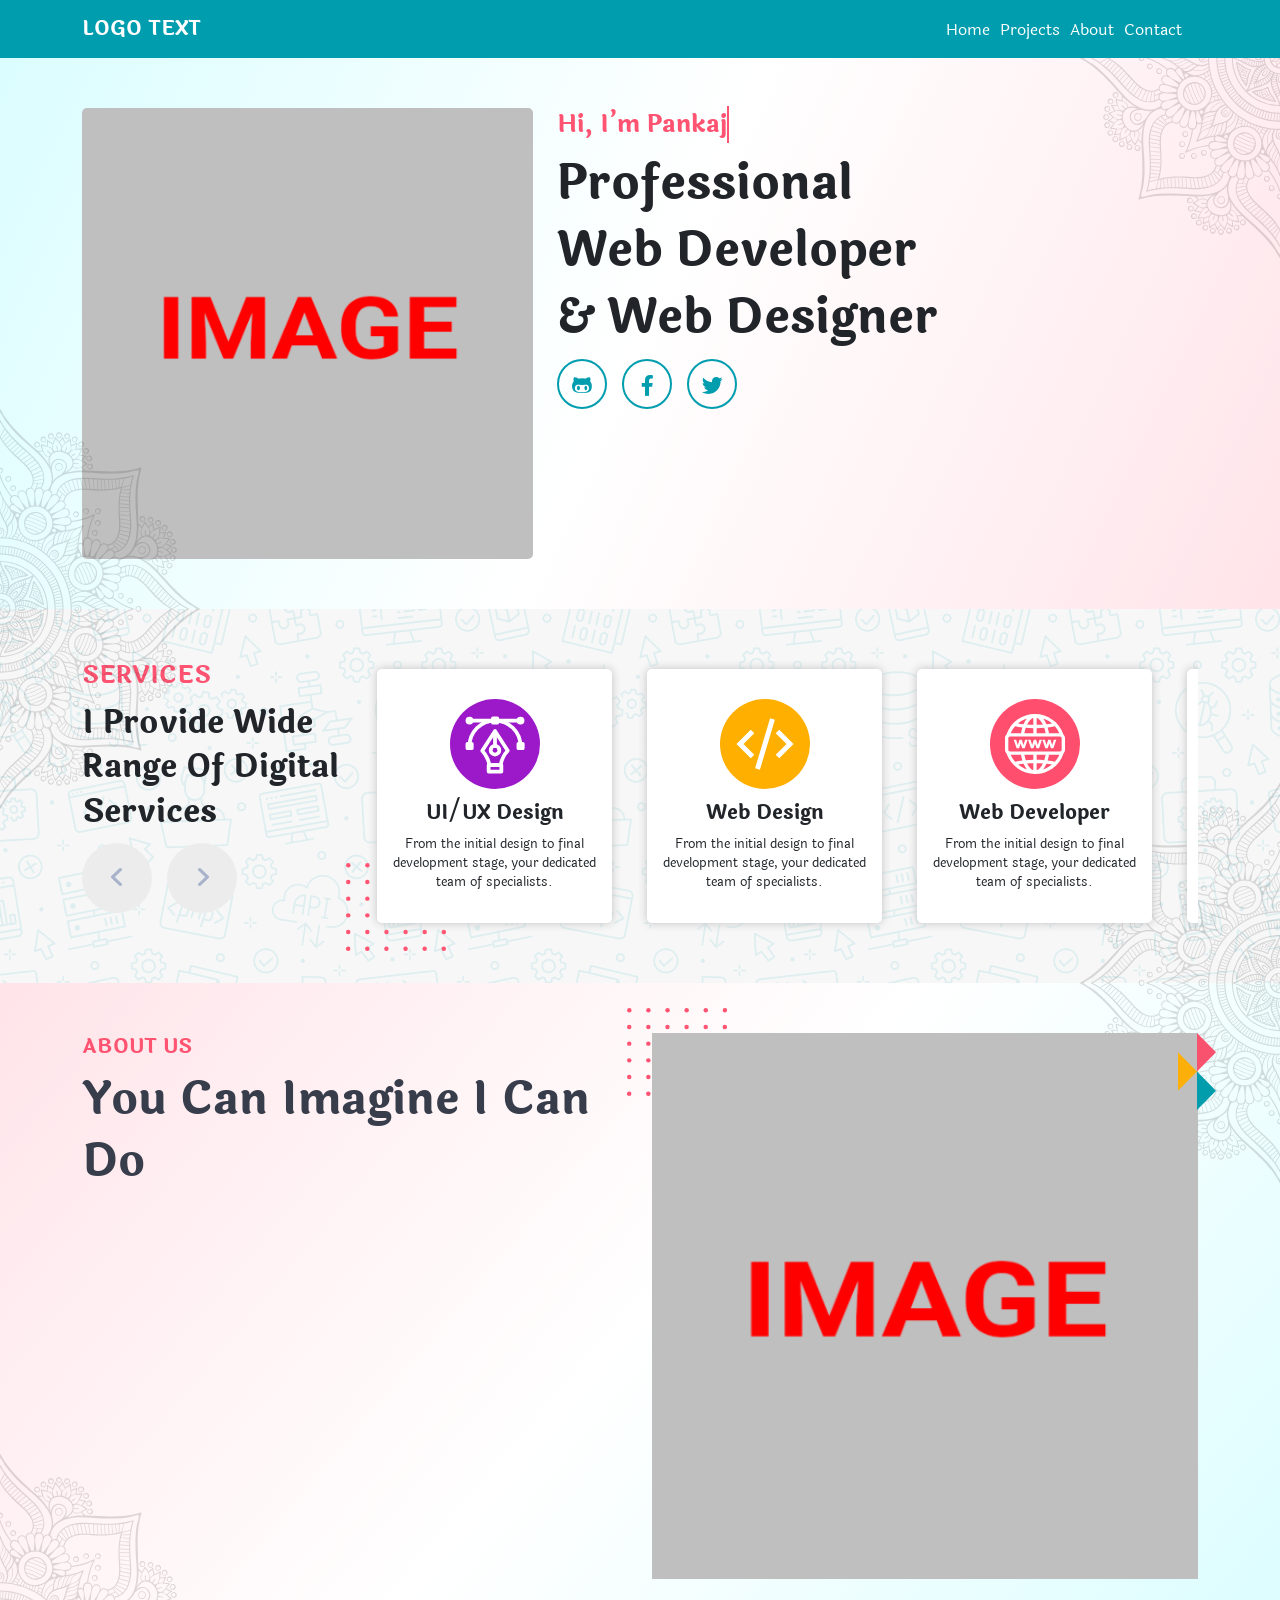
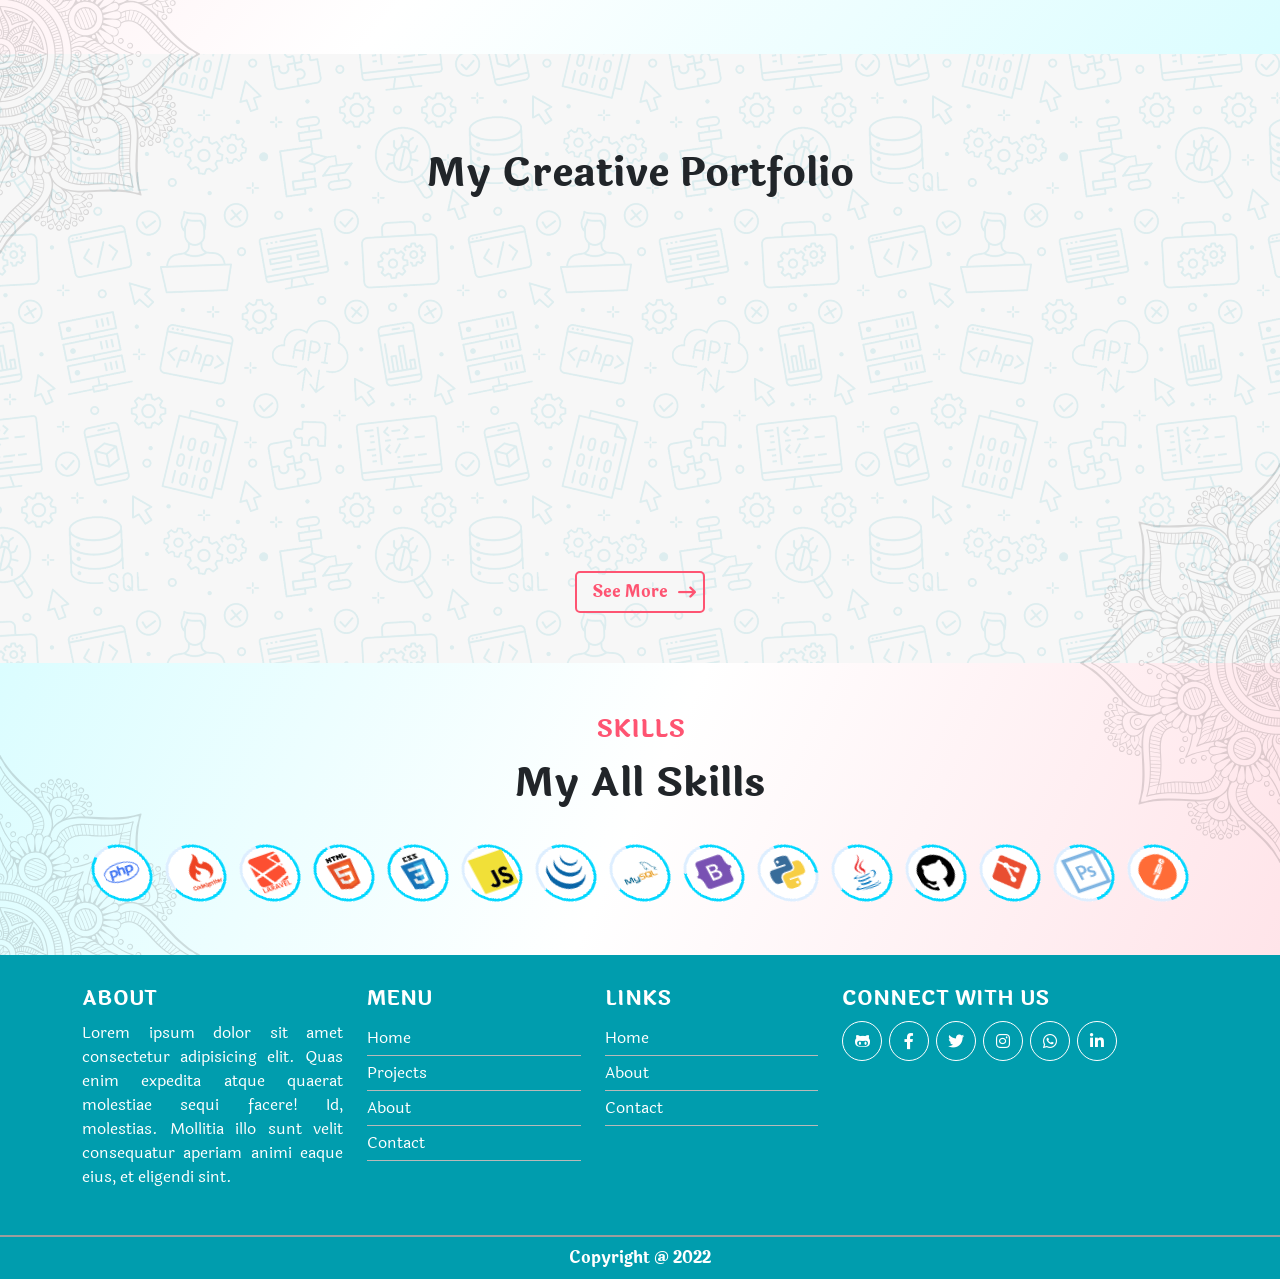
==== index.html @ adabf220 "commit" ====
<!DOCTYPE html><html lang="en"><head><meta http-equiv="Content-Type" content="text/html; charset=utf-8" /><meta charset="UTF-8"><meta name="viewport" content="width=device-width, initial-scale=1.0, shrink-to-fit=no" /><title>Pankaj Kumar Tanwar | Portfolio</title><meta name="description" content="Professional PHP Developer and Web Designer." /><meta name="keywords" content="pankaj kumar tanwar, pankaj kumar, pankaj Portfolio, pankaj kumar Portfolio" /><meta name="robots" content="index, follow" /><meta name="language" content="en"><meta name="reply-to" content="pankajku94@gmail.com"><meta name="url" content="https://pankajku94.github.io/my-portfolio.github.io/"><meta name="identifier-URL" content="https://pankajku94.github.io/my-portfolio.github.io/"><link rel="alternate" href="https://pankajku94.github.io/my-portfolio.github.io/" hreflang="en-in" /><meta name="coverage" content="Worldwide"><meta name="distribution" content="Global"><meta name="rating" content="General"><meta name="googlebot" content="index, follow, max-snippet:-1, max-image-preview:large, max-video-preview:-1" /><meta name="bingbot" content="index, follow, max-snippet:-1, max-image-preview:large, max-video-preview:-1" /><link rel="author" href="pankajku94" title="Pankaj Kumar Tanwar | Portfolio" /><link href="https://pankajku94.github.io/my-portfolio.github.io/" rel="publisher" /><link id="canonical" rel="canonical" href="https://pankajku94.github.io/my-portfolio.github.io/" /><meta name="theme-color" content="#FE5472" /><meta name="copyright" content="https://pankajku94.github.io/my-portfolio.github.io/" /><meta property="og:title" content="Pankaj Kumar Tanwar | Portfolio" /><meta property="og:locale" content="en_US" /><meta property="og:site_name" content="Pankaj Kumar Tanwar | Portfolio" /><meta property="og:url" content="https://pankajku94.github.io/my-portfolio.github.io/" /><meta property="og:description" content="Professional PHP Developer and Web Designer." /><meta property="og:keywords" content="pankaj kumar tanwar, pankaj kumar, pankaj Portfolio, pankaj kumar Portfolio" /><meta property="og:type" content="website" /><meta name="og:email" content="pankajku94@gmail.com" /><meta name="og:phone_number" content="+91-7503794647" /><meta property="og:image" content="./assets/img/favicon/android-icon-512x512.png" /><meta name="DC.title" content="Pankaj Kumar Tanwar | Portfolio" /><meta name="geo.region" content="IN-DL" /><meta name="geo.placename" content="Dwarka Sec - 22" /><meta name="geo.position" content="28.5571;77.0673" /><meta name="ICBM" content="28.5571;77.0673" /><link rel='dns-prefetch' href='https://pankajku94.github.io/my-portfolio.github.io/' /><meta name="twitter:image" content="./assets/img/favicon/android-icon-512x512.png" /><meta name="twitter:card" content="summary_large_image" /><meta name="twitter:site" content="@pankajku94" /><meta name="twitter:creator" content="@pankajku94" /><meta name="twitter:title" content="@pankajku94" /><meta name="twitter:description" content="Professional PHP Developer and Web Designer." /><link rel="icon" href="./assets/img/favicon/favicon.ico" type="image/x-icon"><link rel="apple-touch-icon" sizes="57x57" href="./assets/img/favicon/apple-icon-57x57.png"><link rel="apple-touch-icon" sizes="60x60" href="./assets/img/favicon/apple-icon-60x60.png"><link rel="apple-touch-icon" sizes="72x72" href="./assets/img/favicon/apple-icon-72x72.png"><link rel="apple-touch-icon" sizes="76x76" href="./assets/img/favicon/apple-icon-76x76.png"><link rel="apple-touch-icon" sizes="114x114" href="./assets/img/favicon/apple-icon-114x114.png"><link rel="apple-touch-icon" sizes="120x120" href="./assets/img/favicon/apple-icon-120x120.png"><link rel="apple-touch-icon" sizes="144x144" href="./assets/img/favicon/apple-icon-144x144.png"><link rel="apple-touch-icon" sizes="152x152" href="./assets/img/favicon/apple-icon-152x152.png"><link rel="apple-touch-icon" sizes="180x180" href="./assets/img/favicon/apple-icon-180x180.png"><link rel="icon" type="image/png" sizes="192x192" href="./assets/img/favicon/android-icon-192x192.png"><link rel="icon" type="image/png" sizes="32x32" href="./assets/img/favicon/favicon-32x32.png"><link rel="icon" type="image/png" sizes="96x96" href="./assets/img/favicon/favicon-96x96.png"><link rel="icon" type="image/png" sizes="16x16" href="./assets/img/favicon/favicon-16x16.png"><link rel="manifest" href="./assets/img/favicon/manifest.json"><meta name="msapplication-TileColor" content="#FE5472"><meta name="msapplication-TileImage" content="./assets/img/favicon/ms-icon-144x144.png"><link rel="stylesheet" href="./assets/plugin/bootstrap/bootstrap.min.css"><link rel="stylesheet" href="./assets/plugin/fontawesome/css/all.min.css"><link rel="stylesheet" href="./assets/plugin/lightbox/css/lightbox.min.css"><link rel="stylesheet" href="./assets/plugin/aos/aos.css"><link rel="stylesheet" href="./assets/plugin/hover/hover-min.css"><link rel="stylesheet" href="./assets/plugin/swiper/swiper-bundle.min.css"><link rel="stylesheet" href="./assets/css/style.css"><script src="./assets/js/jquery-3.6.0.min.js"></script><script type="application/ld+json">{ "@context": "https://schema.org/", "@type": "Person", "name": "Pankaj Kumar Tanwar", "url": "https://pankajku94.github.io/my-portfolio.github.io/", "image": "PICTURE_LINK", "sameAs": ["https://www.facebook.com/aadiku94", "https://twitter.com/pankajku94", "https://www.instagram.com/pankajku94/", "https://www.linkedin.com/in/pankajku94/", "https://github.com/pankajku94", "https://pankajku94.github.io/my-portfolio.github.io/" ], "jobTitle": "PHP Developer", "worksFor":{ "@type": "Organization", "name": "DIVINE MESSENGER PVT LTD"}} </script></head><body><header><div class="header"><div class="container"><div class="content"><div class="logo-cntr"><a href="./" class="link"><h5 class="text">LOGO TEXT</h5></a><div class="menu-toggler mainMenuToggler" id="mainMenuToggler"><span class="toggler"></span></div></div><div class="nav-cntr"><div class="menu-toggler mainMenuToggler" id="mainMenuToggler2"><span class="toggler"></span></i></div><ul class="cnav"><li class="li"><a href="./" class="link"><span>Home</span></a></li><li class="li"><a href="./projects.html" class="link"><span>Projects</span></a></li><li class="li"><a href="./about.html" class="link"><span>About</span></a></li><li class="li"><a href="./contact.html" class="link"><span>Contact</span></a></li></ul></div></div></div></div></header><section class="homepage"><div class="top-banner"><img data-src="./assets/img/pattern/mandala-1.svg" alt="Mandala" class="lazy-load pk-manadala top-right"><div class="container"><div class="row"><div class="col-md-6 col-xl-5"><div class="img-box" data-aos="flip-up"><img data-src="./assets/img/my/about.png" alt="Image" class="lazy-load img"></div></div><div class="col-md-6 col-xl-7"><div class="details-box" data-aos="flip-down" data-aos-delay="300"><h4 class="t typewrite" data-aos="fade-left" data-aos-delay="600" data-period="2000" data-type='[ "Hi, I’m Pankaj", "I am Web Developer.", "I Love Programming.", "I Love to Develop." ]'><span class="wrap"></span></h4><h1 class="s" data-aos="fade-right" data-aos-delay="900">Professional Web Developer & Web Designer</h1><div class="social-links"><a href="#" target="_blank" class="link hvr-buzz-out" data-aos="fade-left" data-aos-delay="100" title="GitHub"><i class="fa-brands fa-github-alt"></i></a><a href="#" target="_blank" class="link hvr-buzz-out" data-aos="fade-left" data-aos-delay="300" title="Facebook"><i class="fa-brands fa-facebook-f"></i></a><a href="#" target="_blank" class="link hvr-buzz-out" data-aos="fade-left" data-aos-delay="600" title="Twitter"><i class="fa-brands fa-twitter"></i></a></div></div></div></div></div><img data-src="./assets/img/pattern/mandala-1.svg" alt="Mandala" class="lazy-load pk-manadala bottom-left"></div><div class="services"><div class="pb-bg"></div><img data-src="./assets/img/pattern/mandala-1.svg" alt="Mandala" class="lazy-load pk-manadala top-left"><div class="container"><div class="services-cntr row"><div class="col-md-5 col-lg-3"><div class="cntrl-bx" data-aos="fade-right"><h4 class="t">Services</h4><h2 class="s" data-aos="fade-up">I Provide Wide Range Of Digital Services</h2><div class="scroll-nav-bx"><div class="nav left" data-aos="fade-right" data-aos-delay="500"><i class="fa-solid fa-angle-left"></i></div><div class="nav right" data-aos="fade-left" data-aos-delay="1000"><i class="fa-solid fa-angle-right"></i></div></div></div></div><div class="col-md-7 col-lg-9"><div class="all-services"><div class="swiper" id="servicesSlider"><div class="swiper-wrapper" id="allServicesBox"></div></div></div></div></div></div><img data-src="./assets/img/pattern/mandala-1.svg" alt="Mandala" class="lazy-load pk-manadala bottom-right"></div><div class="about"><img data-src="./assets/img/pattern/mandala-1.svg" alt="Mandala" class="lazy-load pk-manadala top-right"><div class="container"><div class="row"><div class="col-md-6 col-xl-6"><div class="det-bx" data-aos="fade-right"><h5 class="t">ABOUT US</h5><h2 class="s">You Can Imagine I Can Do</h2></div></div><div class="col-md-6 col-xl-6"><div class="img-bx" data-aos="fade-left"><div class="img-cntr"><img data-src="./assets/img/my/about.png" alt="About Image" class="lazy-load img"></div></div></div></div><div class="about-me-bx" data-aos="fade-down"><h5 class="t">About Me</h5><p class="d">Lorem ipsum dolor sit amet consectetur adipisicing elit. Voluptates consequatur omnis recusandae quibusdam hic et ratione possimus ullam nobis officia amet sit, consectetur eaque a nemo, ea autem laudantium aliquid?</p></div></div><img data-src="./assets/img/pattern/mandala-1.svg" alt="Mandala" class="lazy-load pk-manadala bottom-left"></div><div class="projects"><div class="pb-bg"></div><img data-src="./assets/img/pattern/mandala-1.svg" alt="Mandala" class="lazy-load pk-manadala top-left"><div class="container"><div class="head"><h4 class="t" data-aos="fade-up">Working Process</h4><h2 class="s" data-aos="fade-down">My Creative Portfolio</h2></div><div class="project"><div class="row" id="projectsRow"></div></div><div data-aos="fade-up"><a href="./projects.html" class="see-more-link">See More <i class="fa-solid fa-arrow-right-long"></i></a></div></div><img data-src="./assets/img/pattern/mandala-1.svg" alt="Mandala" class="lazy-load pk-manadala bottom-right"></div><div class="skills"><img data-src="./assets/img/pattern/mandala-1.svg" alt="Mandala" class="lazy-load pk-manadala top-right"><div class="container"><div class="head"><h4 class="t" data-aos="fade-up">Skills</h4><h2 class="s" data-aos="fade-down">My All Skills</h2></div><div class="all"><div class="c-row" id="allSkills"></div></div></div><img data-src="./assets/img/pattern/mandala-1.svg" alt="Mandala" class="lazy-load pk-manadala bottom-left"></div></section><footer><div class="footer"><div class="links-box"><div class="container"><div class="row"><div class="col-lg-3 col-xl-3"><div class="about-bx"><h5 class="t">About</h5><p class="d">Lorem ipsum dolor sit amet consectetur adipisicing elit. Quas enim expedita atque quaerat molestiae sequi facere! Id, molestias. Mollitia illo sunt velit consequatur aperiam animi eaque eius, et eligendi sint.</p></div></div><div class="col-lg-6 col-xl-5"><div class="row"><div class="col-6"><h5 class="flink-title">Menu</h5><ul class="flink-list"><li class="li"><a href="./" class="link">Home</a></li><li class="li"><a href="./projects.html" class="link">Projects</a></li><li class="li"><a href="./about.html" class="link">About</a></li><li class="li"><a href="./contact.html" class="link">Contact</a></li></ul></div><div class="col-6"><h5 class="flink-title">Links</h5><ul class="flink-list"><li class="li"><a href="#" class="link">Home</a></li><li class="li"><a href="#" class="link">About</a></li><li class="li"><a href="#" class="link">Contact</a></li></ul></div></div></div><div class="col-lg-3 col-xl-4"><div class="social-box"><h5 class="t">Connect With Us</h5><div class="social-links" id="footerAllSocialLinks"></div></div></div></div></div></div><div class="copyright-box"><div class="container"><h6 class="t">Copyright @ 2022</h6></div></div></div></footer><section class="bottom-goto-top-btn" id="goToTopBtn"><i class="fa-solid fa-angle-up"></i></section><script src="./assets/plugin/aos/aos.js"></script><script src="./assets/plugin/lightbox/js/lightbox.min.js"></script><script src="./assets/plugin/swiper/swiper-bundle.min.js"></script><script src="./assets/plugin/bootstrap/bootstrap.min.js"></script><script src="./assets/js/jquery.lazy.min.js"></script><script src="./assets/js/style.js"></script><script>$(document).ready(function (){ loadServices(); loadProjects(); loadSkills(); loadSocialLinks(); AOS.init(); var swiper=new Swiper("#servicesSlider",{ slidesPerView: "auto", spaceBetween: 15, grabCursor: true, navigation:{ nextEl: ".scroll-nav-bx .nav.right", prevEl: ".scroll-nav-bx .nav.left",},});}); </script></body></html>
---- assets/css/style.css ----
:root{--theme-color:#FE5472;--secondary-color:#009DAE;--pk-box-shadow:0 0 25px rgb(0 0 0/20%);--pk-border-color:#DEE2E6}@font-face{font-family:'Laila';font-style:normal;font-weight:300;font-display:swap;src:url(../../assets/fonts/Laila-Light-1.woff2) format('woff2');unicode-range:U+0900-097F,U+1CD0-1CF6,U+1CF8-1CF9,U+200C-200D,U+20A8,U+20B9,U+25CC,U+A830-A839,U+A8E0-A8FB}@font-face{font-family:'Laila';font-style:normal;font-weight:300;font-display:swap;src:url(../../assets/fonts/Laila-Light-2.woff2) format('woff2');unicode-range:U+0100-024F,U+0259,U+1E00-1EFF,U+2020,U+20A0-20AB,U+20AD-20CF,U+2113,U+2C60-2C7F,U+A720-A7FF}@font-face{font-family:'Laila';font-style:normal;font-weight:300;font-display:swap;src:url(../../assets/fonts/Laila-Light-3.woff2) format('woff2');unicode-range:U+0000-00FF,U+0131,U+0152-0153,U+02BB-02BC,U+02C6,U+02DA,U+02DC,U+2000-206F,U+2074,U+20AC,U+2122,U+2191,U+2193,U+2212,U+2215,U+FEFF,U+FFFD}@font-face{font-family:'Laila';font-style:normal;font-weight:400;font-display:swap;src:url(../../assets/fonts/Laila-Regular-1.woff2) format('woff2');unicode-range:U+0900-097F,U+1CD0-1CF6,U+1CF8-1CF9,U+200C-200D,U+20A8,U+20B9,U+25CC,U+A830-A839,U+A8E0-A8FB}@font-face{font-family:'Laila';font-style:normal;font-weight:400;font-display:swap;src:url(../../assets/fonts/Laila-Regular-2.woff2) format('woff2');unicode-range:U+0100-024F,U+0259,U+1E00-1EFF,U+2020,U+20A0-20AB,U+20AD-20CF,U+2113,U+2C60-2C7F,U+A720-A7FF}@font-face{font-family:'Laila';font-style:normal;font-weight:400;font-display:swap;src:url(../../assets/fonts/Laila-Regular-3.woff2) format('woff2');unicode-range:U+0000-00FF,U+0131,U+0152-0153,U+02BB-02BC,U+02C6,U+02DA,U+02DC,U+2000-206F,U+2074,U+20AC,U+2122,U+2191,U+2193,U+2212,U+2215,U+FEFF,U+FFFD}@font-face{font-family:'Laila';font-style:normal;font-weight:500;font-display:swap;src:url(../../assets/fonts/Laila-Medium-1.woff2) format('woff2');unicode-range:U+0900-097F,U+1CD0-1CF6,U+1CF8-1CF9,U+200C-200D,U+20A8,U+20B9,U+25CC,U+A830-A839,U+A8E0-A8FB}@font-face{font-family:'Laila';font-style:normal;font-weight:500;font-display:swap;src:url(../../assets/fonts/Laila-Medium-2.woff2) format('woff2');unicode-range:U+0100-024F,U+0259,U+1E00-1EFF,U+2020,U+20A0-20AB,U+20AD-20CF,U+2113,U+2C60-2C7F,U+A720-A7FF}@font-face{font-family:'Laila';font-style:normal;font-weight:500;font-display:swap;src:url(../../assets/fonts/Laila-Medium-3.woff2) format('woff2');unicode-range:U+0000-00FF,U+0131,U+0152-0153,U+02BB-02BC,U+02C6,U+02DA,U+02DC,U+2000-206F,U+2074,U+20AC,U+2122,U+2191,U+2193,U+2212,U+2215,U+FEFF,U+FFFD}@font-face{font-family:'Laila';font-style:normal;font-weight:600;font-display:swap;src:url(../../assets/fonts/Laila-Semibold-1.woff2) format('woff2');unicode-range:U+0900-097F,U+1CD0-1CF6,U+1CF8-1CF9,U+200C-200D,U+20A8,U+20B9,U+25CC,U+A830-A839,U+A8E0-A8FB}@font-face{font-family:'Laila';font-style:normal;font-weight:600;font-display:swap;src:url(../../assets/fonts/Laila-Semibold-2.woff2) format('woff2');unicode-range:U+0100-024F,U+0259,U+1E00-1EFF,U+2020,U+20A0-20AB,U+20AD-20CF,U+2113,U+2C60-2C7F,U+A720-A7FF}@font-face{font-family:'Laila';font-style:normal;font-weight:600;font-display:swap;src:url(../../assets/fonts/Laila-Semibold-1.woff2) format('woff2');unicode-range:U+0000-00FF,U+0131,U+0152-0153,U+02BB-02BC,U+02C6,U+02DA,U+02DC,U+2000-206F,U+2074,U+20AC,U+2122,U+2191,U+2193,U+2212,U+2215,U+FEFF,U+FFFD}@font-face{font-family:'Laila';font-style:normal;font-weight:700;font-display:swap;src:url(../../assets/fonts/Laila-Bold-1.woff2) format('woff2');unicode-range:U+0900-097F,U+1CD0-1CF6,U+1CF8-1CF9,U+200C-200D,U+20A8,U+20B9,U+25CC,U+A830-A839,U+A8E0-A8FB}@font-face{font-family:'Laila';font-style:normal;font-weight:700;font-display:swap;src:url(../../assets/fonts/Laila-Bold-2.woff2) format('woff2');unicode-range:U+0100-024F,U+0259,U+1E00-1EFF,U+2020,U+20A0-20AB,U+20AD-20CF,U+2113,U+2C60-2C7F,U+A720-A7FF}@font-face{font-family:'Laila';font-style:normal;font-weight:700;font-display:swap;src:url(../../assets/fonts/Laila-Bold-3.woff2) format('woff2');unicode-range:U+0000-00FF,U+0131,U+0152-0153,U+02BB-02BC,U+02C6,U+02DA,U+02DC,U+2000-206F,U+2074,U+20AC,U+2122,U+2191,U+2193,U+2212,U+2215,U+FEFF,U+FFFD}html{scroll-behavior:smooth}body{font-family:'Laila',ui-sans-serif,system-ui,-apple-system,BlinkMacSystemFont,Segoe UI,Roboto,Helvetica Neue,Arial,Noto Sans,sans-serif,Apple Color Emoji,Segoe UI Emoji,Segoe UI Symbol,Noto Color Emoji;background-color:rgb(0 0 0 / 3%)}html{scroll-behavior:smooth}input:-webkit-autofill,input:-webkit-autofill:hover,input:-webkit-autofill:focus{-webkit-box-shadow:0 0 0 1000px white inset!important;box-shadow:0 0 0 1000px white inset!important}h1,h2,h3,h4,h5,h6,p,div,section,img,input,button,i,ul,li,td,svg,a,span{transition:all .4s ease;-moz-transition:all .4s ease;-o-transition:all .4s ease;-ms-transition:all .4s ease;-webkit-transition:all .4s ease}.h1,.h2,.h3,.h4,.h5,.h6,h1,h2,h3,h4,h5,h6{line-height:1.4}input,input:focus,button,button:focus{outline:none}.theme-container{max-width:1500px;padding:0 80px;margin-left:auto;margin-right:auto}.typewrite>.wrap{border-right:2px solid #FE5472}.pk-zindex2{z-index:2}.pk-manadala{position:absolute;width:25rem;height:25rem;opacity:.15;z-index:1}.pk-manadala.top-left{top:-12.5rem;left:-12.5rem}.pk-manadala.top-right{top:-12.5rem;right:-12.5rem}.pk-manadala.bottom-left{bottom:-12.5rem;left:-12.5rem}.pk-manadala.bottom-right{bottom:-12.5rem;right:-12.5rem}@keyframes growProgressBar{0%,33%{--pgPercentage:0}100%{--pgPercentage:var(--value)}}@property --pgPercentage{syntax:'<number>';inherits:false;initial-value:0}div[role="progressbar"]{--size:10rem;--fg:#369;--bg:#def;--pgPercentage:var(--value);animation:growProgressBar 3s 1 forwards;width:var(--size);height:var(--size);border-radius:100%;display:grid;place-items:center;background:radial-gradient(closest-side,white 80%,transparent 0 99.9%,white 0),conic-gradient(var(--fg) calc(var(--pgPercentage) * 1%),var(--bg) 0);font-size:calc(var(--size) / 5);color:var(--fg)}div[role="progressbar"]::before{counter-reset:percentage var(--value);content:counter(percentage) '%'}.header{padding:15px 0;background-color:var(--secondary-color);color:#FFF}.header.ftop{position:fixed;top:0;width:100%;z-index:10}.header .content .logo-cntr{display:inline-block;text-align:left;width:30%;position:relative}.header .content .logo-cntr .menu-toggler{display:none;position:absolute;top:50%;right:0;font-size:30px;transform:translateY(-50%);cursor:pointer}.header .content .logo-cntr .menu-toggler .toggler{--size:30px;--height:4px;--bg-clr:#FFF;width:var(--size);background-color:var(--bg-clr);height:var(--height);display:block;position:relative;transition:all .4s ease;-moz-transition:all .4s ease;-o-transition:all .4s ease;-ms-transition:all .4s ease;-webkit-transition:all .4s ease}.header .content .logo-cntr .menu-toggler .toggler::before,.header .content .logo-cntr .menu-toggler .toggler::after{content:" ";width:var(--size);height:var(--height);background-color:var(--bg-clr);position:absolute;top:-10px}.header .content .logo-cntr .menu-toggler .toggler::after{top:unset;bottom:-10px}.header .content .logo-cntr .menu-toggler:hover .toggler::before{transform:rotate(338deg)}.header .content .logo-cntr .menu-toggler:hover .toggler::after{transform:rotate(18deg)}.header .content .logo-cntr .link{text-decoration:none;outline:none;color:inherit;display:block;width:fit-content}.header .content .logo-cntr .link .text{font-weight:bold;margin:0;width:fit-content}.header .content .nav-cntr{display:inline-block;width:69%;text-align:right;position:relative}.header .content .nav-cntr .menu-toggler{display:none;position:absolute;right:12px;top:27px;cursor:pointer}.header .content .nav-cntr .menu-toggler .toggler{--size:30px;--height:4px;--bg-clr:#000;width:var(--size);height:var(--height);display:block;position:relative;transition:all .4s ease;-moz-transition:all .4s ease;-o-transition:all .4s ease;-ms-transition:all .4s ease;-webkit-transition:all .4s ease}.header .content .nav-cntr .menu-toggler .toggler::before,.header .content .nav-cntr .menu-toggler .toggler::after{content:" ";width:var(--size);height:var(--height);background-color:var(--bg-clr);position:absolute;left:0;transform:rotate(45deg)}.header .content .nav-cntr .menu-toggler .toggler::after{transform:rotate(-45deg)}.header .content .nav-cntr .menu-toggler:hover .toggler::before{transform:rotate(24deg)}.header .content .nav-cntr .menu-toggler:hover .toggler::after{transform:rotate(-24deg)}.header .content .nav-cntr .cnav{margin:0;padding:0;list-style:none}.header .content .nav-cntr .cnav>.li{display:inline-block}.header .content .nav-cntr .cnav>.li>.link{text-decoration:none;outline:none;color:inherit;padding:5px}.footer{background-color:var(--secondary-color)}.footer .links-box{padding:30px 0}.footer .links-box .flink-title{font-weight:bold;color:#FFF;text-transform:uppercase}.footer .links-box .flink-list{margin:0;padding:0;color:#FFF;list-style:none;margin-bottom:15px}.footer .links-box .flink-list>.li{border-bottom:1px solid #b9b9b9;padding:5px 0}.footer .links-box .flink-list>.li>.link{text-decoration:none;outline:none;display:block;color:inherit}.footer .links-box .flink-list>.li:hover{background-color:#FFF;color:var(--secondary-color)}.footer .links-box .flink-list>.li:hover>.link{font-weight:bold;padding-left:10px}.footer .links-box .about-bx{color:#FFF}.footer .links-box .about-bx .t{font-weight:bold;text-transform:uppercase}.footer .links-box .about-bx .d{text-align:justify}.footer .links-box .social-box .t{font-weight:bold;text-transform:uppercase;color:#FFF}.footer .links-box .social-box .social-links{display:flex;flex-wrap:wrap;gap:7px}.footer .links-box .social-box .social-links .link{text-decoration:none;display:block;outline:none;color:#FFF;width:40px;height:40px;line-height:40px;font-size:16px;border:1px solid #FFF;text-align:center;border-radius:100%;background:linear-gradient(to left,transparent 50%,#FFF 50%) right;background-size:200%}.footer .links-box .social-box .social-links .link:hover{background-position:left;color:var(--secondary-color);box-shadow:0 0 15px #fff;transform:scale(1.1)}.footer .copyright-box{text-align:center;padding:10px 0;border-top:2px solid #9d9d9d}.footer .copyright-box .t{font-weight:bold;color:#FFF;margin:0}.bottom-goto-top-btn{--size:40px;position:fixed;bottom:15px;right:15px;width:var(--size);height:var(--size);line-height:var(--size);text-align:center;font-size:24px;cursor:pointer;display:none;border:2px solid var(--theme-color);color:var(--theme-color);z-index:3}.bottom-goto-top-btn:hover{background-color:var(--theme-color);color:#FFF}.homepage{}.homepage .top-banner{padding:50px 0 25px 0;background:linear-gradient(295deg,#ffe4e9,#fff,#dbfdff);position:relative;overflow:hidden}.homepage .top-banner .img-box{margin-bottom:25px;overflow:hidden;border-radius:5px;z-index:2}.homepage .top-banner .img-box .img{width:100%;z-index:2}.homepage .top-banner .img-box:hover .img{transform:scale(1.2)}.homepage .top-banner .details-box{margin-bottom:25px}.homepage .top-banner .details-box .t{color:var(--theme-color);font-weight:bold}.homepage .top-banner .details-box .s{font-weight:bold;font-size:3rem;max-width:400px}.homepage .top-banner .details-box .social-links{display:flex;gap:15px}.homepage .top-banner .details-box .social-links>.link{text-decoration:none;outline:none;display:block;--size:50px;width:var(--size);height:var(--size);line-height:var(--size);color:var(--secondary-color);text-align:center;font-size:1.3rem;border-radius:100%;border:2px solid var(--secondary-color)}.homepage .top-banner .details-box .social-links>.link:hover{background-color:var(--secondary-color);color:#FFF;box-shadow:0 0 13px var(--secondary-color)}.homepage .about{padding:50px 0 25px;position:relative;overflow:hidden;background:linear-gradient(130deg,#ffe4e9,#fff,#dbfdff)}.homepage .about .det-bx{margin-bottom:50px}.homepage .about .det-bx .t{color:var(--theme-color);font-weight:bold}.homepage .about .det-bx .s{font-weight:800;font-size:2.8rem;color:#373D4B}.homepage .about .img-bx{margin-bottom:50px;position:relative;z-index:2}.homepage .about .img-bx .img-cntr{border-radius:15px;position:relative}.homepage .about .img-bx .img{width:100%}.homepage .about .img-bx .img-cntr::before{content:" ";background-image:url(../../assets/img/icon/dots.svg);background-repeat:no-repeat;width:100px;height:100px;position:absolute;top:-25px;left:-25px;z-index:-1}.homepage .about .img-bx .img-cntr::after{content:" ";background-image:url(../../assets/img/icon/img-side.svg);background-repeat:no-repeat;width:40px;height:77px;position:absolute;top:0;right:-20px}.homepage .about .about-me-bx{padding:20px;border-radius:5px;position:absolute;bottom:35px;left:30%;transform:translateX(-30%);max-width:500px;background-color:#FFF;box-shadow:0 0 30px rgb(0 0 0 / 20%);z-index:3}.homepage .about .about-me-bx .t{text-decoration:underline;color:var(--theme-color);font-weight:bold;font-size:1.4rem}.homepage .about .about-me-bx .d{text-align:justify;margin:0;font-size:1.2rem}.homepage .projects{padding:50px 0;position:relative;overflow:hidden}.homepage .projects .pb-bg{background-image:url(../../assets/img/bg/code-bg-blue-400.png);position:absolute;z-index:-1;width:100%;height:100%;top:0;left:0;opacity:.1;background-repeat:repeat}.homepage .projects .head{text-align:center;margin-bottom:30px}.homepage .projects .head .t{color:var(--theme-color);text-transform:uppercase;font-weight:bold}.homepage .projects .head .s{font-weight:800;font-size:2.5rem;margin:0}.homepage .projects .project .clbx{z-index:2}.homepage .projects .see-more-link{text-decoration:none;outline:none;color:var(--theme-color);border:2px solid var(--theme-color);border-radius:5px;display:block;width:fit-content;margin:0 auto;padding:7px 35px 7px 15px;font-weight:bold;position:relative;background:linear-gradient(to left,transparent 50%,var(--theme-color) 50%) right;background-size:200%}.homepage .projects .see-more-link i{position:absolute;top:50%;transform:translateY(-50%);margin-left:10px;font-size:18px}.homepage .projects .see-more-link:hover{background-color:var(--theme-color);color:#FFF;background-position:left;box-shadow:var(--pk-box-shadow)}.homepage .skills{padding:50px 0;position:relative;overflow:hidden;background:linear-gradient(295deg,#ffe4e9,#fff,#dbfdff)}.homepage .skills::before{width:100%;height:100%;background-color:white;position:absolute;z-index:-1;clip-path:ellipse(100% 90% at 50% 90%);top:0;background-color:#ffefdc}.homepage .skills .head{text-align:center;margin-bottom:30px}.homepage .skills .head .t{color:var(--theme-color);text-transform:uppercase;font-weight:bold}.homepage .skills .head .s{font-weight:800;font-size:2.5rem;margin:0}.homepage .skills .all .c-row{display:flex;flex-wrap:wrap;row-gap:10px;column-gap:10px;justify-content:center}.homepage .skills .all .c-row .skill-bx{transform:rotate3d(1,1,1,320deg);border-radius:100%;position:relative;z-index:2}.homepage .skills .all .c-row .skill-bx .link{text-decoration:none;outline:none;display:block;width:fit-content}.homepage .skills .all .c-row .skill-bx .skill-pro{--size:4rem;--fg:#00d7ff;background:radial-gradient(closest-side,white 90%,transparent 0 99.9%,white 0),conic-gradient(var(--fg) calc(var(--pgPercentage) * 1%),var(--bg) 0);overflow:hidden}.homepage .skills .all .c-row .skill-bx .skill-pro::before{display:none}.homepage .skills .all .c-row .skill-bx .skill-pro .icon{width:40px;height:40px;position:relative;top:10px}.homepage .skills .all .c-row .skill-bx .skill-pro .stitle{font-weight:bold;position:relative;top:17px;color:var(--theme-color)}.homepage .skills .all .c-row .skill-bx:hover{transform:scale(1.1)}.homepage .skills .all .c-row .skill-bx .skill-pro:hover .icon{top:-20px}.homepage .skills .all .c-row .skill-bx .skill-pro:hover .stitle{top:-20px}.homepage .services{padding:50px 0;position:relative;overflow:hidden}.homepage .services .pb-bg{background-image:url(../../assets/img/bg/code-bg-blue-400.png);position:absolute;z-index:-1;width:100%;height:100%;top:0;left:0;opacity:.1;background-repeat:repeat}.homepage .services .services-cntr{}.homepage .services .services-cntr .cntrl-bx{}.homepage .services .services-cntr .cntrl-bx .t{color:var(--theme-color);text-transform:uppercase;font-weight:bold}.homepage .services .services-cntr .cntrl-bx .s{font-weight:bold}.homepage .services .services-cntr .cntrl-bx .scroll-nav-bx{display:flex;gap:15px}.homepage .services .services-cntr .cntrl-bx .scroll-nav-bx .nav{--ss:70px;width:var(--ss);height:var(--ss);line-height:var(--ss);border-radius:100%;background-color:#ECECEC;color:#A8B2CB;text-align:center;display:block;font-size:25px;cursor:pointer}.homepage .services .services-cntr .cntrl-bx .scroll-nav-bx .nav:hover{background-color:var(--theme-color);color:#FFF}.homepage .services .all-services{position:relative;z-index:2}.homepage .services .all-services::before{content:" ";background-image:url(../../assets/img/icon/dots.svg);width:100px;height:100px;position:absolute;bottom:-30px;left:-21px;background-repeat:no-repeat;background-size:100px}.homepage .services .all-services .swiper-slide{width:fit-content;padding:10px}.homepage .services .all-services .sbx{text-align:center;background-color:#FFF;padding:30px 15px;border-radius:5px;max-width:235px;box-shadow:0 0 10px #c1c1c1}.homepage .services .all-services .sbx .img-bx{background-color:var(--color-code);border-radius:100%;width:90px;height:90px;padding:15px;margin:0 auto 10px}.homepage .services .all-services .sbx .img{width:100%}.homepage .services .all-services .sbx .t{font-weight:bold}.homepage .services .all-services .sbx .d{font-size:.8rem;margin:0}.main-project-thumb-bx{border-radius:10px;background-color:#FFF;margin-bottom:30px;position:relative}.main-project-thumb-bx::after{content:" ";background-image:url(../../assets/img/icon/img-side.svg);background-repeat:no-repeat;width:30px;height:60px;position:absolute;top:0;right:-15px}.main-project-thumb-bx .link{text-decoration:none;outline:none;color:inherit;display:block}.main-project-thumb-bx .imgbx{overflow:hidden;background-image:var(--image-path);height:250px;background-repeat:no-repeat;background-size:100%;background-position:top;transition:all 1s ease;-moz-transition:all 1s ease;-o-transition:all 1s ease;-ms-transition:all 1s ease;-webkit-transition:all 1s ease;border-top-left-radius:10px}.main-project-thumb-bx .imgbx .img{width:100%}.main-project-thumb-bx .dbx{text-align:center;position:relative;padding:30px 10px 10px}.main-project-thumb-bx .dbx .t{border-radius:50px;background-color:var(--theme-color);color:#FFF;width:fit-content;padding:4px 10px;font-weight:bold;position:absolute;left:50%;transform:translateX(-50%);top:-15px;min-width:100px;font-size:.8rem}.main-project-thumb-bx .dbx .d{font-weight:bold;margin:0;font-size:.9rem}.main-project-thumb-bx:hover{box-shadow:var(--pk-box-shadow)}.main-project-thumb-bx:hover .imgbx{background-position:bottom}.main-project-modal{}.main-project-modal .modal-content{}.main-project-modal .modal-body{}.main-project-modal .modal-body .cls-btn{position:absolute;top:-22px;right:-12px;padding:0;text-align:center;font-size:50px;background-color:unset;border:unset;height:50px;line-height:50px}.main-project-modal .modal-body .thumb-bx{overflow:hidden;width:100%;margin-bottom:25px;border-radius:5px;border:1px solid var(--pk-border-color)}.main-project-modal .modal-body .thumb-bx .img{width:100%}.main-project-modal .modal-body .details-bx{margin-bottom:25px}.main-project-modal .modal-body .details-bx .t{}.main-project-modal .modal-body .details-bx .s{}.main-project-modal .modal-body .details-bx .s>.link{text-decoration:none;outline:none;color:var(--secondary-color)}.main-project-modal .modal-body .about-bx{border-left:5px solid var(--secondary-color);background-color:#F8F9FA;padding:15px;border-radius:5px;margin-bottom:25px}.main-project-modal .modal-body .about-bx .t{text-transform:uppercase;color:var(--secondary-color);font-weight:bold}.main-project-modal .modal-body .about-bx .d{text-align:justify;margin-bottom:0}.main-project-modal .modal-body .skills-used{border-left:5px solid var(--theme-color);background-color:#F8F9FA;padding:15px;border-radius:5px;margin-bottom:25px}.main-project-modal .modal-body .skills-used .t{text-transform:uppercase;color:var(--theme-color);font-weight:bold}.main-project-modal .modal-body .skills-used .skills-bx{display:flex;flex-wrap:wrap;gap:15px;align-items:center}.main-project-modal .modal-body .skills-used .skills-bx .link{text-decoration:none;outline:none;display:block;text-align:center;color:black}.main-project-modal .modal-body .skills-used .skills-bx .link .img{width:59px;height:59px;margin-bottom:5px}.main-project-modal .modal-body .skills-used .skills-bx .link .sk-t{font-size:.6rem;font-weight:bold;margin:0}.main-project-modal .modal-body .skills-used .skills-bx .link:hover{}.main-project-modal .modal-body .gallery{}.main-project-modal .modal-body .gallery .t{text-transform:uppercase;color:var(--theme-color);font-weight:bold;text-align:center;border-bottom:1px solid}.main-project-modal .modal-body .gallery .all-images{display:grid;grid-template-columns:repeat(auto-fill,minmax(100px,1fr));grid-gap:5px;grid-auto-rows:min-max(80px,auto);grid-auto-flow:dense;padding:5px;background-color:#f8f9fa;border-radius:5px}.main-project-modal .modal-body .gallery .all-images .link{text-decoration:none;outline:none;display:block;min-height:100px;background-size:cover!important;background-position:50% 50%!important;border-radius:5px;border:1px solid var(--pk-border-color)}.main-project-modal .modal-body .gallery .all-images .link.c-1{background:#1a535c}.main-project-modal .modal-body .gallery .all-images .link.c-2{background:#4ecdc4}.main-project-modal .modal-body .gallery .all-images .link.c-3{background:#bfd7ea}.main-project-modal .modal-body .gallery .all-images .link.c-4{background:#ff6b6b}.main-project-modal .modal-body .gallery .all-images .link.c-5{background:#ffe66d}.main-project-modal .modal-body .gallery .all-images .link.span-2{grid-column-end:span 2;grid-row-end:span 2;min-height:200px}.main-project-modal .modal-body .gallery .all-images .link.span-3{grid-column-end:span 3;grid-row-end:span 3;min-height:400px}.main-project-modal .modal-body .gallery .all-images .link .img{width:100%}.main-project-modal .modal-body .about-bx:hover,.main-project-modal .modal-body .skills-used:hover,.main-project-modal .modal-body .gallery .all-images:hover,.main-project-modal .modal-body .gallery .all-images .link:hover{box-shadow:var(--pk-box-shadow)}@media(max-width:1200px){.theme-container{padding:0 15px}}@media(max-width:1023px){.homepage .about .about-me-bx{position:relative;width:100%;max-width:unset;bottom:0}}@media(max-width:767px){.header .content .logo-cntr{width:100%}.header .content .logo-cntr .menu-toggler{display:block}.header .content .nav-cntr{position:fixed;top:0;width:100%;height:100%;background-color:var(--secondary-color);background:linear-gradient(295deg,#ffe4e9,#fff,#dbfdff);z-index:11;left:-800px}.header .content .nav-cntr .menu-toggler{display:block}.header .content .nav-cntr .cnav{text-align:center;top:50%;position:relative;transform:translateY(-50%)}.header .content .nav-cntr .cnav>.li{display:block}.header .content .nav-cntr .cnav>.li>.link{color:#000;font-size:25px;font-weight:bold}.header .content .nav-cntr.show{left:0}}
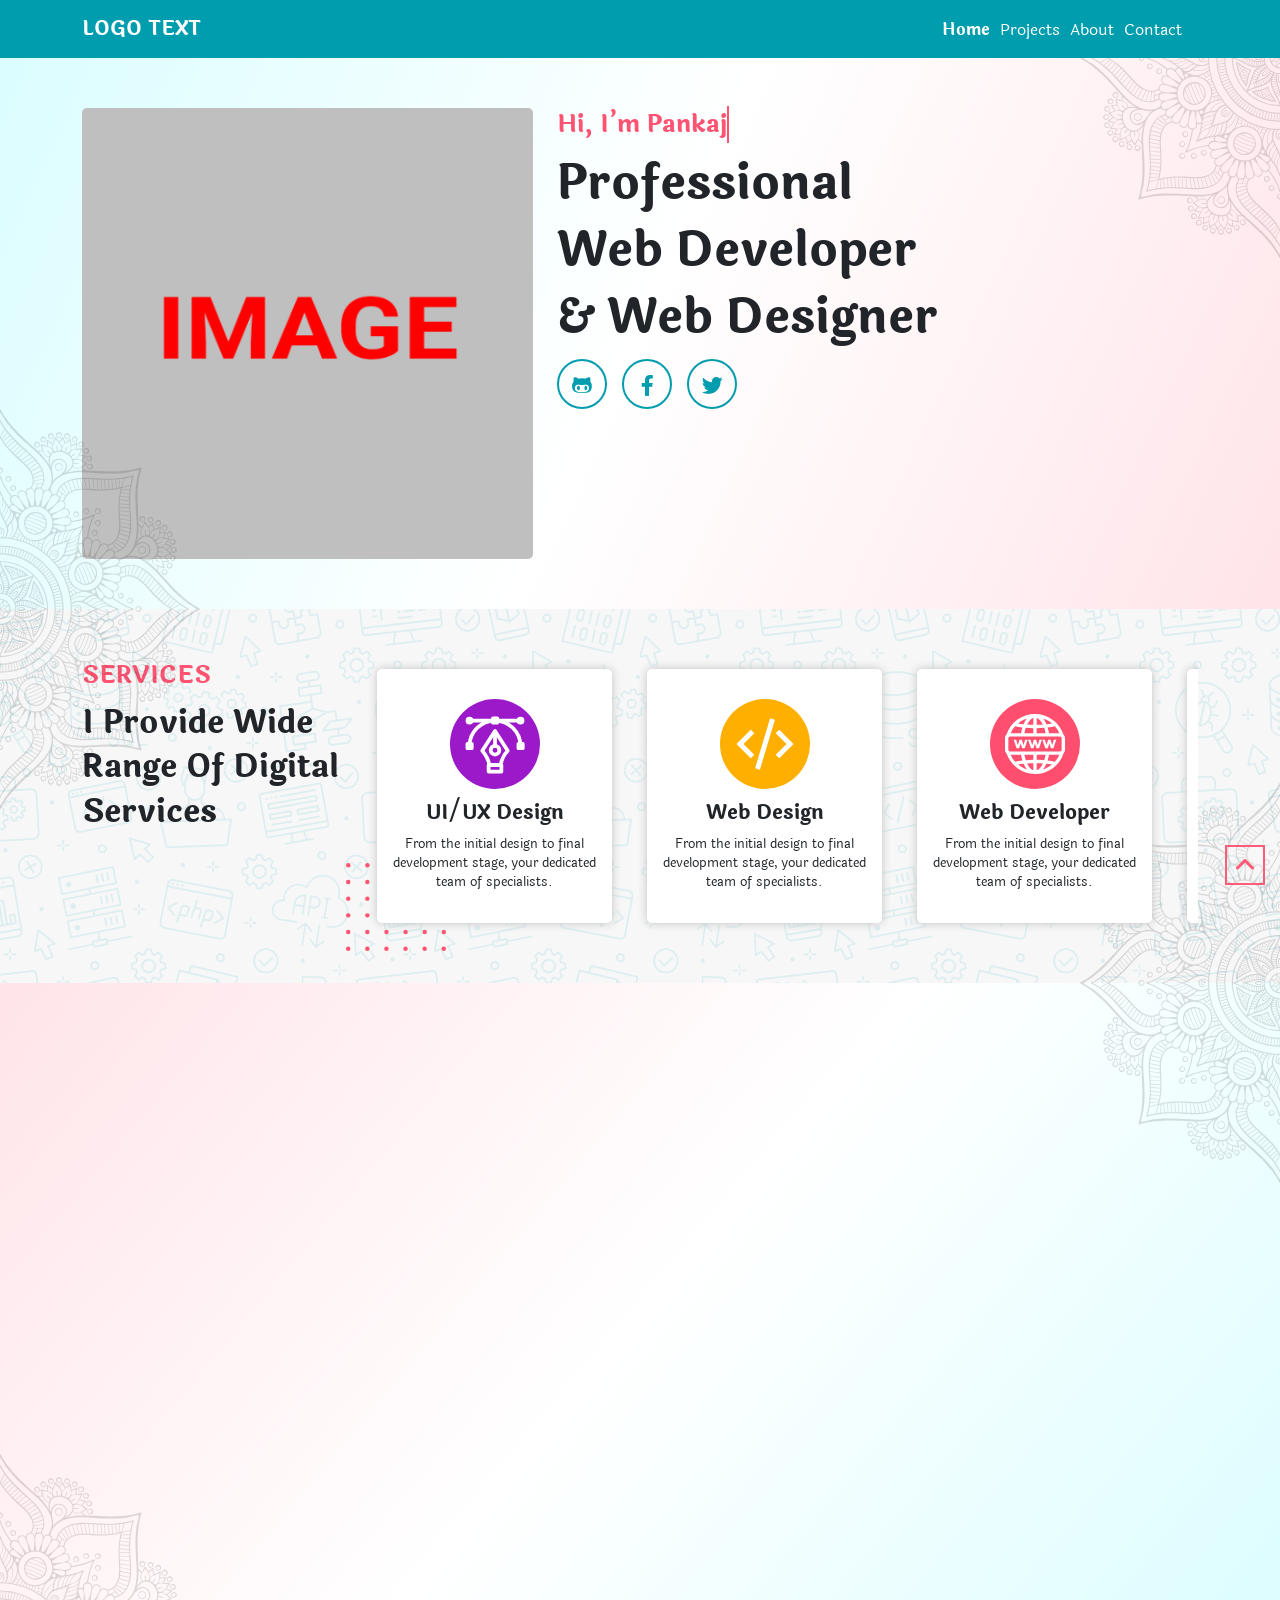
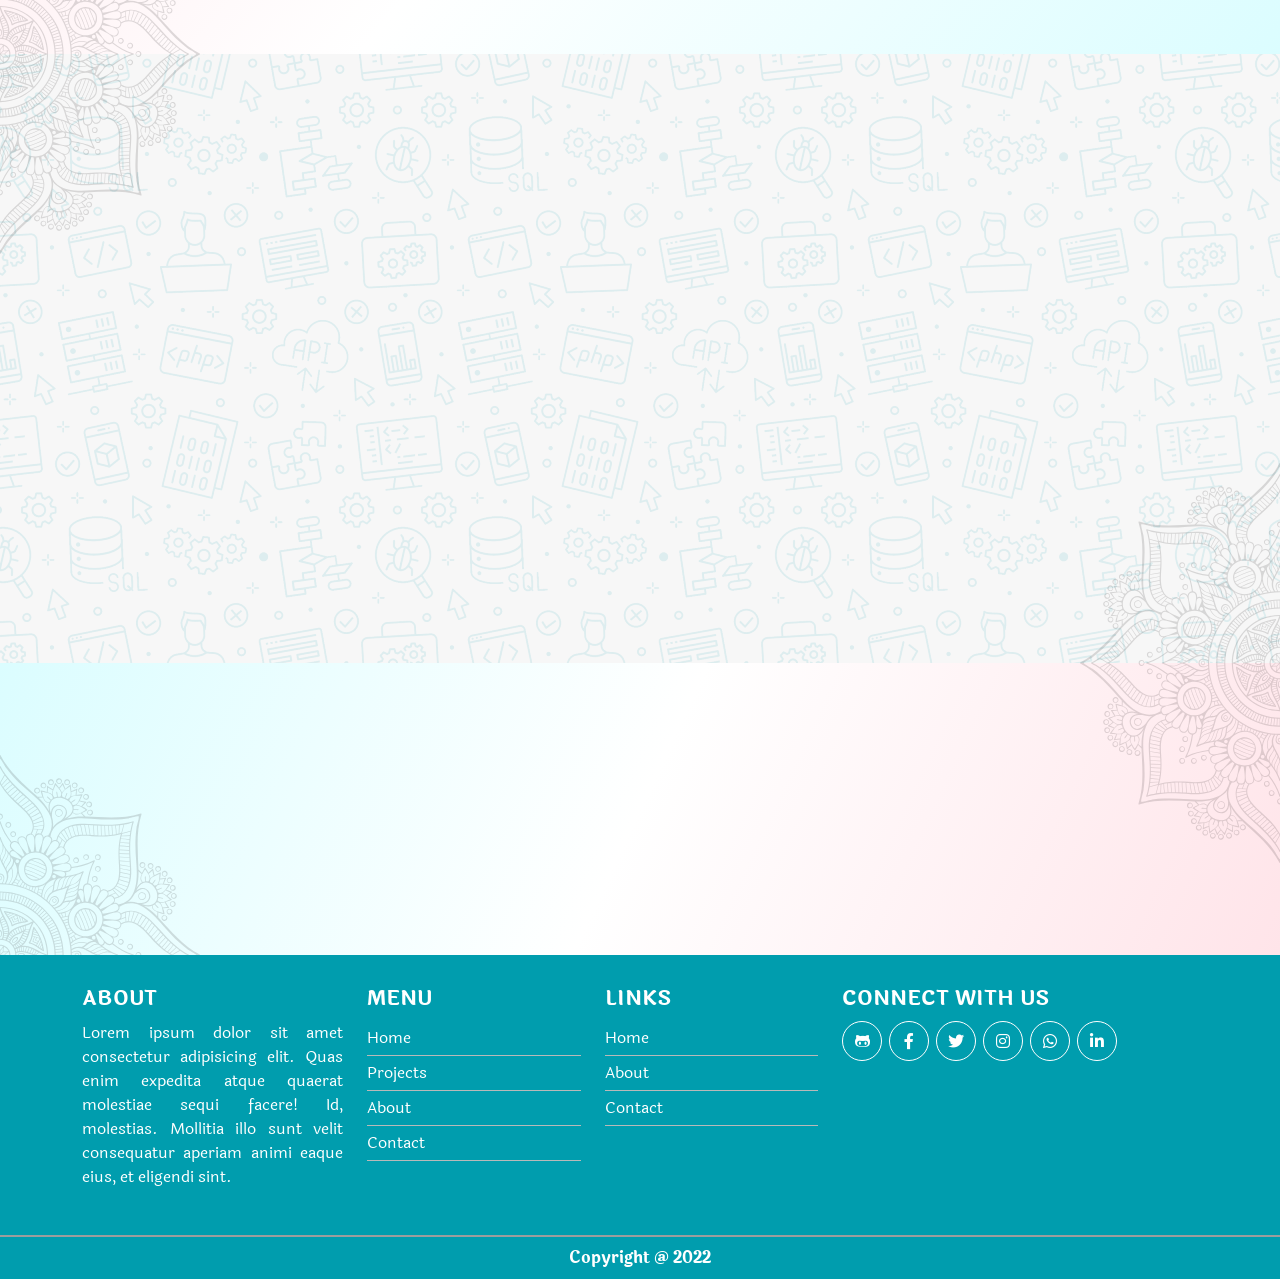
==== commit fadeefff: "commit" ====
--- a/index.html
+++ b/index.html
@@ -1 +1 @@
-<!DOCTYPE html><html lang="en"><head><meta http-equiv="Content-Type" content="text/html; charset=utf-8" /><meta charset="UTF-8"><meta name="viewport" content="width=device-width, initial-scale=1.0, shrink-to-fit=no" /><title>Pankaj Kumar Tanwar | Portfolio</title><meta name="description" content="Professional PHP Developer and Web Designer." /><meta name="keywords" content="pankaj kumar tanwar, pankaj kumar, pankaj Portfolio, pankaj kumar Portfolio" /><meta name="robots" content="index, follow" /><meta name="language" content="en"><meta name="reply-to" content="pankajku94@gmail.com"><meta name="url" content="https://pankajku94.github.io/my-portfolio.github.io/"><meta name="identifier-URL" content="https://pankajku94.github.io/my-portfolio.github.io/"><link rel="alternate" href="https://pankajku94.github.io/my-portfolio.github.io/" hreflang="en-in" /><meta name="coverage" content="Worldwide"><meta name="distribution" content="Global"><meta name="rating" content="General"><meta name="googlebot" content="index, follow, max-snippet:-1, max-image-preview:large, max-video-preview:-1" /><meta name="bingbot" content="index, follow, max-snippet:-1, max-image-preview:large, max-video-preview:-1" /><link rel="author" href="pankajku94" title="Pankaj Kumar Tanwar | Portfolio" /><link href="https://pankajku94.github.io/my-portfolio.github.io/" rel="publisher" /><link id="canonical" rel="canonical" href="https://pankajku94.github.io/my-portfolio.github.io/" /><meta name="theme-color" content="#FE5472" /><meta name="copyright" content="https://pankajku94.github.io/my-portfolio.github.io/" /><meta property="og:title" content="Pankaj Kumar Tanwar | Portfolio" /><meta property="og:locale" content="en_US" /><meta property="og:site_name" content="Pankaj Kumar Tanwar | Portfolio" /><meta property="og:url" content="https://pankajku94.github.io/my-portfolio.github.io/" /><meta property="og:description" content="Professional PHP Developer and Web Designer." /><meta property="og:keywords" content="pankaj kumar tanwar, pankaj kumar, pankaj Portfolio, pankaj kumar Portfolio" /><meta property="og:type" content="website" /><meta name="og:email" content="pankajku94@gmail.com" /><meta name="og:phone_number" content="+91-7503794647" /><meta property="og:image" content="./assets/img/favicon/android-icon-512x512.png" /><meta name="DC.title" content="Pankaj Kumar Tanwar | Portfolio" /><meta name="geo.region" content="IN-DL" /><meta name="geo.placename" content="Dwarka Sec - 22" /><meta name="geo.position" content="28.5571;77.0673" /><meta name="ICBM" content="28.5571;77.0673" /><link rel='dns-prefetch' href='https://pankajku94.github.io/my-portfolio.github.io/' /><meta name="twitter:image" content="./assets/img/favicon/android-icon-512x512.png" /><meta name="twitter:card" content="summary_large_image" /><meta name="twitter:site" content="@pankajku94" /><meta name="twitter:creator" content="@pankajku94" /><meta name="twitter:title" content="@pankajku94" /><meta name="twitter:description" content="Professional PHP Developer and Web Designer." /><link rel="icon" href="./assets/img/favicon/favicon.ico" type="image/x-icon"><link rel="apple-touch-icon" sizes="57x57" href="./assets/img/favicon/apple-icon-57x57.png"><link rel="apple-touch-icon" sizes="60x60" href="./assets/img/favicon/apple-icon-60x60.png"><link rel="apple-touch-icon" sizes="72x72" href="./assets/img/favicon/apple-icon-72x72.png"><link rel="apple-touch-icon" sizes="76x76" href="./assets/img/favicon/apple-icon-76x76.png"><link rel="apple-touch-icon" sizes="114x114" href="./assets/img/favicon/apple-icon-114x114.png"><link rel="apple-touch-icon" sizes="120x120" href="./assets/img/favicon/apple-icon-120x120.png"><link rel="apple-touch-icon" sizes="144x144" href="./assets/img/favicon/apple-icon-144x144.png"><link rel="apple-touch-icon" sizes="152x152" href="./assets/img/favicon/apple-icon-152x152.png"><link rel="apple-touch-icon" sizes="180x180" href="./assets/img/favicon/apple-icon-180x180.png"><link rel="icon" type="image/png" sizes="192x192" href="./assets/img/favicon/android-icon-192x192.png"><link rel="icon" type="image/png" sizes="32x32" href="./assets/img/favicon/favicon-32x32.png"><link rel="icon" type="image/png" sizes="96x96" href="./assets/img/favicon/favicon-96x96.png"><link rel="icon" type="image/png" sizes="16x16" href="./assets/img/favicon/favicon-16x16.png"><link rel="manifest" href="./assets/img/favicon/manifest.json"><meta name="msapplication-TileColor" content="#FE5472"><meta name="msapplication-TileImage" content="./assets/img/favicon/ms-icon-144x144.png"><link rel="stylesheet" href="./assets/plugin/bootstrap/bootstrap.min.css"><link rel="stylesheet" href="./assets/plugin/fontawesome/css/all.min.css"><link rel="stylesheet" href="./assets/plugin/lightbox/css/lightbox.min.css"><link rel="stylesheet" href="./assets/plugin/aos/aos.css"><link rel="stylesheet" href="./assets/plugin/hover/hover-min.css"><link rel="stylesheet" href="./assets/plugin/swiper/swiper-bundle.min.css"><link rel="stylesheet" href="./assets/css/style.css"><script src="./assets/js/jquery-3.6.0.min.js"></script><script type="application/ld+json">{ "@context": "https://schema.org/", "@type": "Person", "name": "Pankaj Kumar Tanwar", "url": "https://pankajku94.github.io/my-portfolio.github.io/", "image": "PICTURE_LINK", "sameAs": ["https://www.facebook.com/aadiku94", "https://twitter.com/pankajku94", "https://www.instagram.com/pankajku94/", "https://www.linkedin.com/in/pankajku94/", "https://github.com/pankajku94", "https://pankajku94.github.io/my-portfolio.github.io/" ], "jobTitle": "PHP Developer", "worksFor":{ "@type": "Organization", "name": "DIVINE MESSENGER PVT LTD"}} </script></head><body><header><div class="header"><div class="container"><div class="content"><div class="logo-cntr"><a href="./" class="link"><h5 class="text">LOGO TEXT</h5></a><div class="menu-toggler mainMenuToggler" id="mainMenuToggler"><span class="toggler"></span></div></div><div class="nav-cntr"><div class="menu-toggler mainMenuToggler" id="mainMenuToggler2"><span class="toggler"></span></i></div><ul class="cnav"><li class="li"><a href="./" class="link"><span>Home</span></a></li><li class="li"><a href="./projects.html" class="link"><span>Projects</span></a></li><li class="li"><a href="./about.html" class="link"><span>About</span></a></li><li class="li"><a href="./contact.html" class="link"><span>Contact</span></a></li></ul></div></div></div></div></header><section class="homepage"><div class="top-banner"><img data-src="./assets/img/pattern/mandala-1.svg" alt="Mandala" class="lazy-load pk-manadala top-right"><div class="container"><div class="row"><div class="col-md-6 col-xl-5"><div class="img-box" data-aos="flip-up"><img data-src="./assets/img/my/about.png" alt="Image" class="lazy-load img"></div></div><div class="col-md-6 col-xl-7"><div class="details-box" data-aos="flip-down" data-aos-delay="300"><h4 class="t typewrite" data-aos="fade-left" data-aos-delay="600" data-period="2000" data-type='[ "Hi, I’m Pankaj", "I am Web Developer.", "I Love Programming.", "I Love to Develop." ]'><span class="wrap"></span></h4><h1 class="s" data-aos="fade-right" data-aos-delay="900">Professional Web Developer & Web Designer</h1><div class="social-links"><a href="#" target="_blank" class="link hvr-buzz-out" data-aos="fade-left" data-aos-delay="100" title="GitHub"><i class="fa-brands fa-github-alt"></i></a><a href="#" target="_blank" class="link hvr-buzz-out" data-aos="fade-left" data-aos-delay="300" title="Facebook"><i class="fa-brands fa-facebook-f"></i></a><a href="#" target="_blank" class="link hvr-buzz-out" data-aos="fade-left" data-aos-delay="600" title="Twitter"><i class="fa-brands fa-twitter"></i></a></div></div></div></div></div><img data-src="./assets/img/pattern/mandala-1.svg" alt="Mandala" class="lazy-load pk-manadala bottom-left"></div><div class="services"><div class="pb-bg"></div><img data-src="./assets/img/pattern/mandala-1.svg" alt="Mandala" class="lazy-load pk-manadala top-left"><div class="container"><div class="services-cntr row"><div class="col-md-5 col-lg-3"><div class="cntrl-bx" data-aos="fade-right"><h4 class="t">Services</h4><h2 class="s" data-aos="fade-up">I Provide Wide Range Of Digital Services</h2><div class="scroll-nav-bx"><div class="nav left" data-aos="fade-right" data-aos-delay="500"><i class="fa-solid fa-angle-left"></i></div><div class="nav right" data-aos="fade-left" data-aos-delay="1000"><i class="fa-solid fa-angle-right"></i></div></div></div></div><div class="col-md-7 col-lg-9"><div class="all-services"><div class="swiper" id="servicesSlider"><div class="swiper-wrapper" id="allServicesBox"></div></div></div></div></div></div><img data-src="./assets/img/pattern/mandala-1.svg" alt="Mandala" class="lazy-load pk-manadala bottom-right"></div><div class="about"><img data-src="./assets/img/pattern/mandala-1.svg" alt="Mandala" class="lazy-load pk-manadala top-right"><div class="container"><div class="row"><div class="col-md-6 col-xl-6"><div class="det-bx" data-aos="fade-right"><h5 class="t">ABOUT US</h5><h2 class="s">You Can Imagine I Can Do</h2></div></div><div class="col-md-6 col-xl-6"><div class="img-bx" data-aos="fade-left"><div class="img-cntr"><img data-src="./assets/img/my/about.png" alt="About Image" class="lazy-load img"></div></div></div></div><div class="about-me-bx" data-aos="fade-down"><h5 class="t">About Me</h5><p class="d">Lorem ipsum dolor sit amet consectetur adipisicing elit. Voluptates consequatur omnis recusandae quibusdam hic et ratione possimus ullam nobis officia amet sit, consectetur eaque a nemo, ea autem laudantium aliquid?</p></div></div><img data-src="./assets/img/pattern/mandala-1.svg" alt="Mandala" class="lazy-load pk-manadala bottom-left"></div><div class="projects"><div class="pb-bg"></div><img data-src="./assets/img/pattern/mandala-1.svg" alt="Mandala" class="lazy-load pk-manadala top-left"><div class="container"><div class="head"><h4 class="t" data-aos="fade-up">Working Process</h4><h2 class="s" data-aos="fade-down">My Creative Portfolio</h2></div><div class="project"><div class="row" id="projectsRow"></div></div><div data-aos="fade-up"><a href="./projects.html" class="see-more-link">See More <i class="fa-solid fa-arrow-right-long"></i></a></div></div><img data-src="./assets/img/pattern/mandala-1.svg" alt="Mandala" class="lazy-load pk-manadala bottom-right"></div><div class="skills"><img data-src="./assets/img/pattern/mandala-1.svg" alt="Mandala" class="lazy-load pk-manadala top-right"><div class="container"><div class="head"><h4 class="t" data-aos="fade-up">Skills</h4><h2 class="s" data-aos="fade-down">My All Skills</h2></div><div class="all"><div class="c-row" id="allSkills"></div></div></div><img data-src="./assets/img/pattern/mandala-1.svg" alt="Mandala" class="lazy-load pk-manadala bottom-left"></div></section><footer><div class="footer"><div class="links-box"><div class="container"><div class="row"><div class="col-lg-3 col-xl-3"><div class="about-bx"><h5 class="t">About</h5><p class="d">Lorem ipsum dolor sit amet consectetur adipisicing elit. Quas enim expedita atque quaerat molestiae sequi facere! Id, molestias. Mollitia illo sunt velit consequatur aperiam animi eaque eius, et eligendi sint.</p></div></div><div class="col-lg-6 col-xl-5"><div class="row"><div class="col-6"><h5 class="flink-title">Menu</h5><ul class="flink-list"><li class="li"><a href="./" class="link">Home</a></li><li class="li"><a href="./projects.html" class="link">Projects</a></li><li class="li"><a href="./about.html" class="link">About</a></li><li class="li"><a href="./contact.html" class="link">Contact</a></li></ul></div><div class="col-6"><h5 class="flink-title">Links</h5><ul class="flink-list"><li class="li"><a href="#" class="link">Home</a></li><li class="li"><a href="#" class="link">About</a></li><li class="li"><a href="#" class="link">Contact</a></li></ul></div></div></div><div class="col-lg-3 col-xl-4"><div class="social-box"><h5 class="t">Connect With Us</h5><div class="social-links" id="footerAllSocialLinks"></div></div></div></div></div></div><div class="copyright-box"><div class="container"><h6 class="t">Copyright @ 2022</h6></div></div></div></footer><section class="bottom-goto-top-btn" id="goToTopBtn"><i class="fa-solid fa-angle-up"></i></section><script src="./assets/plugin/aos/aos.js"></script><script src="./assets/plugin/lightbox/js/lightbox.min.js"></script><script src="./assets/plugin/swiper/swiper-bundle.min.js"></script><script src="./assets/plugin/bootstrap/bootstrap.min.js"></script><script src="./assets/js/jquery.lazy.min.js"></script><script src="./assets/js/style.js"></script><script>$(document).ready(function (){ loadServices(); loadProjects(); loadSkills(); loadSocialLinks(); AOS.init(); var swiper=new Swiper("#servicesSlider",{ slidesPerView: "auto", spaceBetween: 15, grabCursor: true, navigation:{ nextEl: ".scroll-nav-bx .nav.right", prevEl: ".scroll-nav-bx .nav.left",},});}); </script></body></html>+<!DOCTYPE html><html lang="en"><head><meta http-equiv="Content-Type" content="text/html; charset=utf-8" /><meta charset="UTF-8"><meta name="viewport" content="width=device-width, initial-scale=1.0, shrink-to-fit=no" /><title>Pankaj Kumar Tanwar | Portfolio</title><meta name="description" content="Professional PHP Developer and Web Designer." /><meta name="keywords" content="pankaj kumar tanwar, pankaj kumar, pankaj Portfolio, pankaj kumar Portfolio" /><meta name="robots" content="index, follow" /><meta name="language" content="en"><meta name="reply-to" content="pankajku94@gmail.com"><meta name="url" content="https://pankajku94.github.io/my-portfolio.github.io/"><meta name="identifier-URL" content="https://pankajku94.github.io/my-portfolio.github.io/"><link rel="alternate" href="https://pankajku94.github.io/my-portfolio.github.io/" hreflang="en-in" /><meta name="coverage" content="Worldwide"><meta name="distribution" content="Global"><meta name="rating" content="General"><meta name="googlebot" content="index, follow, max-snippet:-1, max-image-preview:large, max-video-preview:-1" /><meta name="bingbot" content="index, follow, max-snippet:-1, max-image-preview:large, max-video-preview:-1" /><link rel="author" href="pankajku94" title="Pankaj Kumar Tanwar | Portfolio" /><link href="https://pankajku94.github.io/my-portfolio.github.io/" rel="publisher" /><link id="canonical" rel="canonical" href="https://pankajku94.github.io/my-portfolio.github.io/" /><meta name="theme-color" content="#FE5472" /><meta name="copyright" content="https://pankajku94.github.io/my-portfolio.github.io/" /><meta property="og:title" content="Pankaj Kumar Tanwar | Portfolio" /><meta property="og:locale" content="en_US" /><meta property="og:site_name" content="Pankaj Kumar Tanwar | Portfolio" /><meta property="og:url" content="https://pankajku94.github.io/my-portfolio.github.io/" /><meta property="og:description" content="Professional PHP Developer and Web Designer." /><meta property="og:keywords" content="pankaj kumar tanwar, pankaj kumar, pankaj Portfolio, pankaj kumar Portfolio" /><meta property="og:type" content="website" /><meta name="og:email" content="pankajku94@gmail.com" /><meta name="og:phone_number" content="+91-7503794647" /><meta property="og:image" content="./assets/img/favicon/android-icon-512x512.png" /><meta name="DC.title" content="Pankaj Kumar Tanwar | Portfolio" /><meta name="geo.region" content="IN-DL" /><meta name="geo.placename" content="Dwarka Sec - 22" /><meta name="geo.position" content="28.5571;77.0673" /><meta name="ICBM" content="28.5571;77.0673" /><link rel='dns-prefetch' href='https://pankajku94.github.io/my-portfolio.github.io/' /><meta name="twitter:image" content="./assets/img/favicon/android-icon-512x512.png" /><meta name="twitter:card" content="summary_large_image" /><meta name="twitter:site" content="@pankajku94" /><meta name="twitter:creator" content="@pankajku94" /><meta name="twitter:title" content="@pankajku94" /><meta name="twitter:description" content="Professional PHP Developer and Web Designer." /><link rel="icon" href="./assets/img/favicon/favicon.ico" type="image/x-icon"><link rel="apple-touch-icon" sizes="57x57" href="./assets/img/favicon/apple-icon-57x57.png"><link rel="apple-touch-icon" sizes="60x60" href="./assets/img/favicon/apple-icon-60x60.png"><link rel="apple-touch-icon" sizes="72x72" href="./assets/img/favicon/apple-icon-72x72.png"><link rel="apple-touch-icon" sizes="76x76" href="./assets/img/favicon/apple-icon-76x76.png"><link rel="apple-touch-icon" sizes="114x114" href="./assets/img/favicon/apple-icon-114x114.png"><link rel="apple-touch-icon" sizes="120x120" href="./assets/img/favicon/apple-icon-120x120.png"><link rel="apple-touch-icon" sizes="144x144" href="./assets/img/favicon/apple-icon-144x144.png"><link rel="apple-touch-icon" sizes="152x152" href="./assets/img/favicon/apple-icon-152x152.png"><link rel="apple-touch-icon" sizes="180x180" href="./assets/img/favicon/apple-icon-180x180.png"><link rel="icon" type="image/png" sizes="192x192" href="./assets/img/favicon/android-icon-192x192.png"><link rel="icon" type="image/png" sizes="32x32" href="./assets/img/favicon/favicon-32x32.png"><link rel="icon" type="image/png" sizes="96x96" href="./assets/img/favicon/favicon-96x96.png"><link rel="icon" type="image/png" sizes="16x16" href="./assets/img/favicon/favicon-16x16.png"><link rel="manifest" href="./assets/img/favicon/manifest.json"><meta name="msapplication-TileColor" content="#FE5472"><meta name="msapplication-TileImage" content="./assets/img/favicon/ms-icon-144x144.png"><link rel="stylesheet" href="./assets/plugin/bootstrap/bootstrap.min.css"><link rel="stylesheet" href="./assets/plugin/fontawesome/css/all.min.css"><link rel="stylesheet" href="./assets/plugin/lightbox/css/lightbox.min.css"><link rel="stylesheet" href="./assets/plugin/aos/aos.css"><link rel="stylesheet" href="./assets/plugin/hover/hover-min.css"><link rel="stylesheet" href="./assets/plugin/swiper/swiper-bundle.min.css"><link rel="stylesheet" href="./assets/css/style.css"><script src="./assets/js/jquery-3.6.0.min.js"></script><script type="application/ld+json">{ "@context": "https://schema.org/", "@type": "Person", "name": "Pankaj Kumar Tanwar", "url": "https://pankajku94.github.io/my-portfolio.github.io/", "image": "PICTURE_LINK", "sameAs": ["https://www.facebook.com/aadiku94", "https://twitter.com/pankajku94", "https://www.instagram.com/pankajku94/", "https://www.linkedin.com/in/pankajku94/", "https://github.com/pankajku94", "https://pankajku94.github.io/my-portfolio.github.io/" ], "jobTitle": "PHP Developer", "worksFor":{ "@type": "Organization", "name": "DIVINE MESSENGER PVT LTD"}} </script></head><body><header><div class="header"><div class="container"><div class="content"><div class="logo-cntr"><a href="./" class="link"><h5 class="text">LOGO TEXT</h5></a><div class="menu-toggler mainMenuToggler" id="mainMenuToggler"><span class="toggler"></span></div></div><div class="nav-cntr"><div class="menu-toggler mainMenuToggler" id="mainMenuToggler2"><span class="toggler"></span></i></div><ul class="cnav"><li class="li active"><a href="./" class="link"><span>Home</span></a></li><li class="li"><a href="./projects.html" class="link"><span>Projects</span></a></li><li class="li"><a href="./about.html" class="link"><span>About</span></a></li><li class="li"><a href="./contact.html" class="link"><span>Contact</span></a></li></ul></div></div></div></div></header><section class="homepage"><div class="top-banner"><img data-src="./assets/img/pattern/mandala-1.svg" alt="Mandala" class="lazy-load pk-manadala top-right"><div class="container"><div class="row"><div class="col-md-6 col-xl-5"><div class="img-box" data-aos="flip-up"><img data-src="./assets/img/my/about.png" alt="Image" class="lazy-load img"></div></div><div class="col-md-6 col-xl-7"><div class="details-box" data-aos="flip-down" data-aos-delay="300"><h4 class="t typewrite" data-aos="fade-left" data-aos-delay="600" data-period="2000" data-type='[ "Hi, I’m Pankaj", "I am Web Developer.", "I Love Programming.", "I Love to Develop." ]'><span class="wrap"></span></h4><h1 class="s" data-aos="fade-right" data-aos-delay="900">Professional Web Developer & Web Designer</h1><div class="social-links"><a href="#" target="_blank" class="link hvr-buzz-out" data-aos="fade-left" data-aos-delay="100" title="GitHub"><i class="fa-brands fa-github-alt"></i></a><a href="#" target="_blank" class="link hvr-buzz-out" data-aos="fade-left" data-aos-delay="300" title="Facebook"><i class="fa-brands fa-facebook-f"></i></a><a href="#" target="_blank" class="link hvr-buzz-out" data-aos="fade-left" data-aos-delay="600" title="Twitter"><i class="fa-brands fa-twitter"></i></a></div></div></div></div></div><img data-src="./assets/img/pattern/mandala-1.svg" alt="Mandala" class="lazy-load pk-manadala bottom-left"></div><div class="services"><div class="pb-bg"></div><img data-src="./assets/img/pattern/mandala-1.svg" alt="Mandala" class="lazy-load pk-manadala top-left"><div class="container"><div class="services-cntr row"><div class="col-md-5 col-lg-3"><div class="cntrl-bx" data-aos="fade-right"><h4 class="t">Services</h4><h2 class="s" data-aos="fade-up">I Provide Wide Range Of Digital Services</h2><div class="scroll-nav-bx"><div class="nav left" data-aos="fade-right" data-aos-delay="500"><i class="fa-solid fa-angle-left"></i></div><div class="nav right" data-aos="fade-left" data-aos-delay="1000"><i class="fa-solid fa-angle-right"></i></div></div></div></div><div class="col-md-7 col-lg-9"><div class="all-services"><div class="swiper" id="servicesSlider"><div class="swiper-wrapper" id="allServicesBox"></div></div></div></div></div></div><img data-src="./assets/img/pattern/mandala-1.svg" alt="Mandala" class="lazy-load pk-manadala bottom-right"></div><div class="about"><img data-src="./assets/img/pattern/mandala-1.svg" alt="Mandala" class="lazy-load pk-manadala top-right"><div class="container"><div class="row"><div class="col-md-6 col-xl-6"><div class="det-bx" data-aos="fade-right"><h5 class="t">ABOUT US</h5><h2 class="s">You Can Imagine I Can Do</h2></div></div><div class="col-md-6 col-xl-6"><div class="img-bx" data-aos="fade-left"><div class="img-cntr"><img data-src="./assets/img/my/about.png" alt="About Image" class="lazy-load img"></div></div></div></div><div class="about-me-bx" data-aos="fade-down"><h5 class="t">About Me</h5><p class="d">Lorem ipsum dolor sit amet consectetur adipisicing elit. Voluptates consequatur omnis recusandae quibusdam hic et ratione possimus ullam nobis officia amet sit, consectetur eaque a nemo, ea autem laudantium aliquid?</p></div></div><img data-src="./assets/img/pattern/mandala-1.svg" alt="Mandala" class="lazy-load pk-manadala bottom-left"></div><div class="projects"><div class="pb-bg"></div><img data-src="./assets/img/pattern/mandala-1.svg" alt="Mandala" class="lazy-load pk-manadala top-left"><div class="container"><div class="head"><h4 class="t" data-aos="fade-up">Working Process</h4><h2 class="s" data-aos="fade-down">My Creative Portfolio</h2></div><div class="project"><div class="row" id="projectsRow"></div></div><div data-aos="fade-up"><a href="./projects.html" class="see-more-link">See More <i class="fa-solid fa-arrow-right-long"></i></a></div></div><img data-src="./assets/img/pattern/mandala-1.svg" alt="Mandala" class="lazy-load pk-manadala bottom-right"></div><div class="skills"><img data-src="./assets/img/pattern/mandala-1.svg" alt="Mandala" class="lazy-load pk-manadala top-right"><div class="container"><div class="head"><h4 class="t" data-aos="fade-up">Skills</h4><h2 class="s" data-aos="fade-down">My All Skills</h2></div><div class="all"><div class="c-row" id="allSkills"></div></div></div><img data-src="./assets/img/pattern/mandala-1.svg" alt="Mandala" class="lazy-load pk-manadala bottom-left"></div></section><footer><div class="footer"><div class="links-box"><div class="container"><div class="row"><div class="col-lg-3 col-xl-3"><div class="about-bx"><h5 class="t">About</h5><p class="d">Lorem ipsum dolor sit amet consectetur adipisicing elit. Quas enim expedita atque quaerat molestiae sequi facere! Id, molestias. Mollitia illo sunt velit consequatur aperiam animi eaque eius, et eligendi sint.</p></div></div><div class="col-lg-6 col-xl-5"><div class="row"><div class="col-6"><h5 class="flink-title">Menu</h5><ul class="flink-list"><li class="li"><a href="./" class="link">Home</a></li><li class="li"><a href="./projects.html" class="link">Projects</a></li><li class="li"><a href="./about.html" class="link">About</a></li><li class="li"><a href="./contact.html" class="link">Contact</a></li></ul></div><div class="col-6"><h5 class="flink-title">Links</h5><ul class="flink-list"><li class="li"><a href="#" class="link">Home</a></li><li class="li"><a href="#" class="link">About</a></li><li class="li"><a href="#" class="link">Contact</a></li></ul></div></div></div><div class="col-lg-3 col-xl-4"><div class="social-box"><h5 class="t">Connect With Us</h5><div class="social-links" id="footerAllSocialLinks"></div></div></div></div></div></div><div class="copyright-box"><div class="container"><h6 class="t">Copyright @ 2022</h6></div></div></div></footer><section class="bottom-goto-top-btn" id="goToTopBtn"><i class="fa-solid fa-angle-up"></i></section><script src="./assets/plugin/aos/aos.js"></script><script src="./assets/plugin/lightbox/js/lightbox.min.js"></script><script src="./assets/plugin/swiper/swiper-bundle.min.js"></script><script src="./assets/plugin/bootstrap/bootstrap.min.js"></script><script src="./assets/js/jquery.lazy.min.js"></script><script src="./assets/js/style.js"></script><script>$(document).ready(function (){ loadServices(); loadProjects(); loadSkills(); loadSocialLinks(); AOS.init(); var swiper=new Swiper("#servicesSlider",{ slidesPerView: "auto", spaceBetween: 15, grabCursor: true, navigation:{ nextEl: ".scroll-nav-bx .nav.right", prevEl: ".scroll-nav-bx .nav.left",},});}); </script></body></html>
--- a/assets/css/style.css
+++ b/assets/css/style.css
@@ -1 +1 @@
-:root{--theme-color:#FE5472;--secondary-color:#009DAE;--pk-box-shadow:0 0 25px rgb(0 0 0/20%);--pk-border-color:#DEE2E6}@font-face{font-family:'Laila';font-style:normal;font-weight:300;font-display:swap;src:url(../../assets/fonts/Laila-Light-1.woff2) format('woff2');unicode-range:U+0900-097F,U+1CD0-1CF6,U+1CF8-1CF9,U+200C-200D,U+20A8,U+20B9,U+25CC,U+A830-A839,U+A8E0-A8FB}@font-face{font-family:'Laila';font-style:normal;font-weight:300;font-display:swap;src:url(../../assets/fonts/Laila-Light-2.woff2) format('woff2');unicode-range:U+0100-024F,U+0259,U+1E00-1EFF,U+2020,U+20A0-20AB,U+20AD-20CF,U+2113,U+2C60-2C7F,U+A720-A7FF}@font-face{font-family:'Laila';font-style:normal;font-weight:300;font-display:swap;src:url(../../assets/fonts/Laila-Light-3.woff2) format('woff2');unicode-range:U+0000-00FF,U+0131,U+0152-0153,U+02BB-02BC,U+02C6,U+02DA,U+02DC,U+2000-206F,U+2074,U+20AC,U+2122,U+2191,U+2193,U+2212,U+2215,U+FEFF,U+FFFD}@font-face{font-family:'Laila';font-style:normal;font-weight:400;font-display:swap;src:url(../../assets/fonts/Laila-Regular-1.woff2) format('woff2');unicode-range:U+0900-097F,U+1CD0-1CF6,U+1CF8-1CF9,U+200C-200D,U+20A8,U+20B9,U+25CC,U+A830-A839,U+A8E0-A8FB}@font-face{font-family:'Laila';font-style:normal;font-weight:400;font-display:swap;src:url(../../assets/fonts/Laila-Regular-2.woff2) format('woff2');unicode-range:U+0100-024F,U+0259,U+1E00-1EFF,U+2020,U+20A0-20AB,U+20AD-20CF,U+2113,U+2C60-2C7F,U+A720-A7FF}@font-face{font-family:'Laila';font-style:normal;font-weight:400;font-display:swap;src:url(../../assets/fonts/Laila-Regular-3.woff2) format('woff2');unicode-range:U+0000-00FF,U+0131,U+0152-0153,U+02BB-02BC,U+02C6,U+02DA,U+02DC,U+2000-206F,U+2074,U+20AC,U+2122,U+2191,U+2193,U+2212,U+2215,U+FEFF,U+FFFD}@font-face{font-family:'Laila';font-style:normal;font-weight:500;font-display:swap;src:url(../../assets/fonts/Laila-Medium-1.woff2) format('woff2');unicode-range:U+0900-097F,U+1CD0-1CF6,U+1CF8-1CF9,U+200C-200D,U+20A8,U+20B9,U+25CC,U+A830-A839,U+A8E0-A8FB}@font-face{font-family:'Laila';font-style:normal;font-weight:500;font-display:swap;src:url(../../assets/fonts/Laila-Medium-2.woff2) format('woff2');unicode-range:U+0100-024F,U+0259,U+1E00-1EFF,U+2020,U+20A0-20AB,U+20AD-20CF,U+2113,U+2C60-2C7F,U+A720-A7FF}@font-face{font-family:'Laila';font-style:normal;font-weight:500;font-display:swap;src:url(../../assets/fonts/Laila-Medium-3.woff2) format('woff2');unicode-range:U+0000-00FF,U+0131,U+0152-0153,U+02BB-02BC,U+02C6,U+02DA,U+02DC,U+2000-206F,U+2074,U+20AC,U+2122,U+2191,U+2193,U+2212,U+2215,U+FEFF,U+FFFD}@font-face{font-family:'Laila';font-style:normal;font-weight:600;font-display:swap;src:url(../../assets/fonts/Laila-Semibold-1.woff2) format('woff2');unicode-range:U+0900-097F,U+1CD0-1CF6,U+1CF8-1CF9,U+200C-200D,U+20A8,U+20B9,U+25CC,U+A830-A839,U+A8E0-A8FB}@font-face{font-family:'Laila';font-style:normal;font-weight:600;font-display:swap;src:url(../../assets/fonts/Laila-Semibold-2.woff2) format('woff2');unicode-range:U+0100-024F,U+0259,U+1E00-1EFF,U+2020,U+20A0-20AB,U+20AD-20CF,U+2113,U+2C60-2C7F,U+A720-A7FF}@font-face{font-family:'Laila';font-style:normal;font-weight:600;font-display:swap;src:url(../../assets/fonts/Laila-Semibold-1.woff2) format('woff2');unicode-range:U+0000-00FF,U+0131,U+0152-0153,U+02BB-02BC,U+02C6,U+02DA,U+02DC,U+2000-206F,U+2074,U+20AC,U+2122,U+2191,U+2193,U+2212,U+2215,U+FEFF,U+FFFD}@font-face{font-family:'Laila';font-style:normal;font-weight:700;font-display:swap;src:url(../../assets/fonts/Laila-Bold-1.woff2) format('woff2');unicode-range:U+0900-097F,U+1CD0-1CF6,U+1CF8-1CF9,U+200C-200D,U+20A8,U+20B9,U+25CC,U+A830-A839,U+A8E0-A8FB}@font-face{font-family:'Laila';font-style:normal;font-weight:700;font-display:swap;src:url(../../assets/fonts/Laila-Bold-2.woff2) format('woff2');unicode-range:U+0100-024F,U+0259,U+1E00-1EFF,U+2020,U+20A0-20AB,U+20AD-20CF,U+2113,U+2C60-2C7F,U+A720-A7FF}@font-face{font-family:'Laila';font-style:normal;font-weight:700;font-display:swap;src:url(../../assets/fonts/Laila-Bold-3.woff2) format('woff2');unicode-range:U+0000-00FF,U+0131,U+0152-0153,U+02BB-02BC,U+02C6,U+02DA,U+02DC,U+2000-206F,U+2074,U+20AC,U+2122,U+2191,U+2193,U+2212,U+2215,U+FEFF,U+FFFD}html{scroll-behavior:smooth}body{font-family:'Laila',ui-sans-serif,system-ui,-apple-system,BlinkMacSystemFont,Segoe UI,Roboto,Helvetica Neue,Arial,Noto Sans,sans-serif,Apple Color Emoji,Segoe UI Emoji,Segoe UI Symbol,Noto Color Emoji;background-color:rgb(0 0 0 / 3%)}html{scroll-behavior:smooth}input:-webkit-autofill,input:-webkit-autofill:hover,input:-webkit-autofill:focus{-webkit-box-shadow:0 0 0 1000px white inset!important;box-shadow:0 0 0 1000px white inset!important}h1,h2,h3,h4,h5,h6,p,div,section,img,input,button,i,ul,li,td,svg,a,span{transition:all .4s ease;-moz-transition:all .4s ease;-o-transition:all .4s ease;-ms-transition:all .4s ease;-webkit-transition:all .4s ease}.h1,.h2,.h3,.h4,.h5,.h6,h1,h2,h3,h4,h5,h6{line-height:1.4}input,input:focus,button,button:focus{outline:none}.theme-container{max-width:1500px;padding:0 80px;margin-left:auto;margin-right:auto}.typewrite>.wrap{border-right:2px solid #FE5472}.pk-zindex2{z-index:2}.pk-manadala{position:absolute;width:25rem;height:25rem;opacity:.15;z-index:1}.pk-manadala.top-left{top:-12.5rem;left:-12.5rem}.pk-manadala.top-right{top:-12.5rem;right:-12.5rem}.pk-manadala.bottom-left{bottom:-12.5rem;left:-12.5rem}.pk-manadala.bottom-right{bottom:-12.5rem;right:-12.5rem}@keyframes growProgressBar{0%,33%{--pgPercentage:0}100%{--pgPercentage:var(--value)}}@property --pgPercentage{syntax:'<number>';inherits:false;initial-value:0}div[role="progressbar"]{--size:10rem;--fg:#369;--bg:#def;--pgPercentage:var(--value);animation:growProgressBar 3s 1 forwards;width:var(--size);height:var(--size);border-radius:100%;display:grid;place-items:center;background:radial-gradient(closest-side,white 80%,transparent 0 99.9%,white 0),conic-gradient(var(--fg) calc(var(--pgPercentage) * 1%),var(--bg) 0);font-size:calc(var(--size) / 5);color:var(--fg)}div[role="progressbar"]::before{counter-reset:percentage var(--value);content:counter(percentage) '%'}.header{padding:15px 0;background-color:var(--secondary-color);color:#FFF}.header.ftop{position:fixed;top:0;width:100%;z-index:10}.header .content .logo-cntr{display:inline-block;text-align:left;width:30%;position:relative}.header .content .logo-cntr .menu-toggler{display:none;position:absolute;top:50%;right:0;font-size:30px;transform:translateY(-50%);cursor:pointer}.header .content .logo-cntr .menu-toggler .toggler{--size:30px;--height:4px;--bg-clr:#FFF;width:var(--size);background-color:var(--bg-clr);height:var(--height);display:block;position:relative;transition:all .4s ease;-moz-transition:all .4s ease;-o-transition:all .4s ease;-ms-transition:all .4s ease;-webkit-transition:all .4s ease}.header .content .logo-cntr .menu-toggler .toggler::before,.header .content .logo-cntr .menu-toggler .toggler::after{content:" ";width:var(--size);height:var(--height);background-color:var(--bg-clr);position:absolute;top:-10px}.header .content .logo-cntr .menu-toggler .toggler::after{top:unset;bottom:-10px}.header .content .logo-cntr .menu-toggler:hover .toggler::before{transform:rotate(338deg)}.header .content .logo-cntr .menu-toggler:hover .toggler::after{transform:rotate(18deg)}.header .content .logo-cntr .link{text-decoration:none;outline:none;color:inherit;display:block;width:fit-content}.header .content .logo-cntr .link .text{font-weight:bold;margin:0;width:fit-content}.header .content .nav-cntr{display:inline-block;width:69%;text-align:right;position:relative}.header .content .nav-cntr .menu-toggler{display:none;position:absolute;right:12px;top:27px;cursor:pointer}.header .content .nav-cntr .menu-toggler .toggler{--size:30px;--height:4px;--bg-clr:#000;width:var(--size);height:var(--height);display:block;position:relative;transition:all .4s ease;-moz-transition:all .4s ease;-o-transition:all .4s ease;-ms-transition:all .4s ease;-webkit-transition:all .4s ease}.header .content .nav-cntr .menu-toggler .toggler::before,.header .content .nav-cntr .menu-toggler .toggler::after{content:" ";width:var(--size);height:var(--height);background-color:var(--bg-clr);position:absolute;left:0;transform:rotate(45deg)}.header .content .nav-cntr .menu-toggler .toggler::after{transform:rotate(-45deg)}.header .content .nav-cntr .menu-toggler:hover .toggler::before{transform:rotate(24deg)}.header .content .nav-cntr .menu-toggler:hover .toggler::after{transform:rotate(-24deg)}.header .content .nav-cntr .cnav{margin:0;padding:0;list-style:none}.header .content .nav-cntr .cnav>.li{display:inline-block}.header .content .nav-cntr .cnav>.li>.link{text-decoration:none;outline:none;color:inherit;padding:5px}.footer{background-color:var(--secondary-color)}.footer .links-box{padding:30px 0}.footer .links-box .flink-title{font-weight:bold;color:#FFF;text-transform:uppercase}.footer .links-box .flink-list{margin:0;padding:0;color:#FFF;list-style:none;margin-bottom:15px}.footer .links-box .flink-list>.li{border-bottom:1px solid #b9b9b9;padding:5px 0}.footer .links-box .flink-list>.li>.link{text-decoration:none;outline:none;display:block;color:inherit}.footer .links-box .flink-list>.li:hover{background-color:#FFF;color:var(--secondary-color)}.footer .links-box .flink-list>.li:hover>.link{font-weight:bold;padding-left:10px}.footer .links-box .about-bx{color:#FFF}.footer .links-box .about-bx .t{font-weight:bold;text-transform:uppercase}.footer .links-box .about-bx .d{text-align:justify}.footer .links-box .social-box .t{font-weight:bold;text-transform:uppercase;color:#FFF}.footer .links-box .social-box .social-links{display:flex;flex-wrap:wrap;gap:7px}.footer .links-box .social-box .social-links .link{text-decoration:none;display:block;outline:none;color:#FFF;width:40px;height:40px;line-height:40px;font-size:16px;border:1px solid #FFF;text-align:center;border-radius:100%;background:linear-gradient(to left,transparent 50%,#FFF 50%) right;background-size:200%}.footer .links-box .social-box .social-links .link:hover{background-position:left;color:var(--secondary-color);box-shadow:0 0 15px #fff;transform:scale(1.1)}.footer .copyright-box{text-align:center;padding:10px 0;border-top:2px solid #9d9d9d}.footer .copyright-box .t{font-weight:bold;color:#FFF;margin:0}.bottom-goto-top-btn{--size:40px;position:fixed;bottom:15px;right:15px;width:var(--size);height:var(--size);line-height:var(--size);text-align:center;font-size:24px;cursor:pointer;display:none;border:2px solid var(--theme-color);color:var(--theme-color);z-index:3}.bottom-goto-top-btn:hover{background-color:var(--theme-color);color:#FFF}.homepage{}.homepage .top-banner{padding:50px 0 25px 0;background:linear-gradient(295deg,#ffe4e9,#fff,#dbfdff);position:relative;overflow:hidden}.homepage .top-banner .img-box{margin-bottom:25px;overflow:hidden;border-radius:5px;z-index:2}.homepage .top-banner .img-box .img{width:100%;z-index:2}.homepage .top-banner .img-box:hover .img{transform:scale(1.2)}.homepage .top-banner .details-box{margin-bottom:25px}.homepage .top-banner .details-box .t{color:var(--theme-color);font-weight:bold}.homepage .top-banner .details-box .s{font-weight:bold;font-size:3rem;max-width:400px}.homepage .top-banner .details-box .social-links{display:flex;gap:15px}.homepage .top-banner .details-box .social-links>.link{text-decoration:none;outline:none;display:block;--size:50px;width:var(--size);height:var(--size);line-height:var(--size);color:var(--secondary-color);text-align:center;font-size:1.3rem;border-radius:100%;border:2px solid var(--secondary-color)}.homepage .top-banner .details-box .social-links>.link:hover{background-color:var(--secondary-color);color:#FFF;box-shadow:0 0 13px var(--secondary-color)}.homepage .about{padding:50px 0 25px;position:relative;overflow:hidden;background:linear-gradient(130deg,#ffe4e9,#fff,#dbfdff)}.homepage .about .det-bx{margin-bottom:50px}.homepage .about .det-bx .t{color:var(--theme-color);font-weight:bold}.homepage .about .det-bx .s{font-weight:800;font-size:2.8rem;color:#373D4B}.homepage .about .img-bx{margin-bottom:50px;position:relative;z-index:2}.homepage .about .img-bx .img-cntr{border-radius:15px;position:relative}.homepage .about .img-bx .img{width:100%}.homepage .about .img-bx .img-cntr::before{content:" ";background-image:url(../../assets/img/icon/dots.svg);background-repeat:no-repeat;width:100px;height:100px;position:absolute;top:-25px;left:-25px;z-index:-1}.homepage .about .img-bx .img-cntr::after{content:" ";background-image:url(../../assets/img/icon/img-side.svg);background-repeat:no-repeat;width:40px;height:77px;position:absolute;top:0;right:-20px}.homepage .about .about-me-bx{padding:20px;border-radius:5px;position:absolute;bottom:35px;left:30%;transform:translateX(-30%);max-width:500px;background-color:#FFF;box-shadow:0 0 30px rgb(0 0 0 / 20%);z-index:3}.homepage .about .about-me-bx .t{text-decoration:underline;color:var(--theme-color);font-weight:bold;font-size:1.4rem}.homepage .about .about-me-bx .d{text-align:justify;margin:0;font-size:1.2rem}.homepage .projects{padding:50px 0;position:relative;overflow:hidden}.homepage .projects .pb-bg{background-image:url(../../assets/img/bg/code-bg-blue-400.png);position:absolute;z-index:-1;width:100%;height:100%;top:0;left:0;opacity:.1;background-repeat:repeat}.homepage .projects .head{text-align:center;margin-bottom:30px}.homepage .projects .head .t{color:var(--theme-color);text-transform:uppercase;font-weight:bold}.homepage .projects .head .s{font-weight:800;font-size:2.5rem;margin:0}.homepage .projects .project .clbx{z-index:2}.homepage .projects .see-more-link{text-decoration:none;outline:none;color:var(--theme-color);border:2px solid var(--theme-color);border-radius:5px;display:block;width:fit-content;margin:0 auto;padding:7px 35px 7px 15px;font-weight:bold;position:relative;background:linear-gradient(to left,transparent 50%,var(--theme-color) 50%) right;background-size:200%}.homepage .projects .see-more-link i{position:absolute;top:50%;transform:translateY(-50%);margin-left:10px;font-size:18px}.homepage .projects .see-more-link:hover{background-color:var(--theme-color);color:#FFF;background-position:left;box-shadow:var(--pk-box-shadow)}.homepage .skills{padding:50px 0;position:relative;overflow:hidden;background:linear-gradient(295deg,#ffe4e9,#fff,#dbfdff)}.homepage .skills::before{width:100%;height:100%;background-color:white;position:absolute;z-index:-1;clip-path:ellipse(100% 90% at 50% 90%);top:0;background-color:#ffefdc}.homepage .skills .head{text-align:center;margin-bottom:30px}.homepage .skills .head .t{color:var(--theme-color);text-transform:uppercase;font-weight:bold}.homepage .skills .head .s{font-weight:800;font-size:2.5rem;margin:0}.homepage .skills .all .c-row{display:flex;flex-wrap:wrap;row-gap:10px;column-gap:10px;justify-content:center}.homepage .skills .all .c-row .skill-bx{transform:rotate3d(1,1,1,320deg);border-radius:100%;position:relative;z-index:2}.homepage .skills .all .c-row .skill-bx .link{text-decoration:none;outline:none;display:block;width:fit-content}.homepage .skills .all .c-row .skill-bx .skill-pro{--size:4rem;--fg:#00d7ff;background:radial-gradient(closest-side,white 90%,transparent 0 99.9%,white 0),conic-gradient(var(--fg) calc(var(--pgPercentage) * 1%),var(--bg) 0);overflow:hidden}.homepage .skills .all .c-row .skill-bx .skill-pro::before{display:none}.homepage .skills .all .c-row .skill-bx .skill-pro .icon{width:40px;height:40px;position:relative;top:10px}.homepage .skills .all .c-row .skill-bx .skill-pro .stitle{font-weight:bold;position:relative;top:17px;color:var(--theme-color)}.homepage .skills .all .c-row .skill-bx:hover{transform:scale(1.1)}.homepage .skills .all .c-row .skill-bx .skill-pro:hover .icon{top:-20px}.homepage .skills .all .c-row .skill-bx .skill-pro:hover .stitle{top:-20px}.homepage .services{padding:50px 0;position:relative;overflow:hidden}.homepage .services .pb-bg{background-image:url(../../assets/img/bg/code-bg-blue-400.png);position:absolute;z-index:-1;width:100%;height:100%;top:0;left:0;opacity:.1;background-repeat:repeat}.homepage .services .services-cntr{}.homepage .services .services-cntr .cntrl-bx{}.homepage .services .services-cntr .cntrl-bx .t{color:var(--theme-color);text-transform:uppercase;font-weight:bold}.homepage .services .services-cntr .cntrl-bx .s{font-weight:bold}.homepage .services .services-cntr .cntrl-bx .scroll-nav-bx{display:flex;gap:15px}.homepage .services .services-cntr .cntrl-bx .scroll-nav-bx .nav{--ss:70px;width:var(--ss);height:var(--ss);line-height:var(--ss);border-radius:100%;background-color:#ECECEC;color:#A8B2CB;text-align:center;display:block;font-size:25px;cursor:pointer}.homepage .services .services-cntr .cntrl-bx .scroll-nav-bx .nav:hover{background-color:var(--theme-color);color:#FFF}.homepage .services .all-services{position:relative;z-index:2}.homepage .services .all-services::before{content:" ";background-image:url(../../assets/img/icon/dots.svg);width:100px;height:100px;position:absolute;bottom:-30px;left:-21px;background-repeat:no-repeat;background-size:100px}.homepage .services .all-services .swiper-slide{width:fit-content;padding:10px}.homepage .services .all-services .sbx{text-align:center;background-color:#FFF;padding:30px 15px;border-radius:5px;max-width:235px;box-shadow:0 0 10px #c1c1c1}.homepage .services .all-services .sbx .img-bx{background-color:var(--color-code);border-radius:100%;width:90px;height:90px;padding:15px;margin:0 auto 10px}.homepage .services .all-services .sbx .img{width:100%}.homepage .services .all-services .sbx .t{font-weight:bold}.homepage .services .all-services .sbx .d{font-size:.8rem;margin:0}.main-project-thumb-bx{border-radius:10px;background-color:#FFF;margin-bottom:30px;position:relative}.main-project-thumb-bx::after{content:" ";background-image:url(../../assets/img/icon/img-side.svg);background-repeat:no-repeat;width:30px;height:60px;position:absolute;top:0;right:-15px}.main-project-thumb-bx .link{text-decoration:none;outline:none;color:inherit;display:block}.main-project-thumb-bx .imgbx{overflow:hidden;background-image:var(--image-path);height:250px;background-repeat:no-repeat;background-size:100%;background-position:top;transition:all 1s ease;-moz-transition:all 1s ease;-o-transition:all 1s ease;-ms-transition:all 1s ease;-webkit-transition:all 1s ease;border-top-left-radius:10px}.main-project-thumb-bx .imgbx .img{width:100%}.main-project-thumb-bx .dbx{text-align:center;position:relative;padding:30px 10px 10px}.main-project-thumb-bx .dbx .t{border-radius:50px;background-color:var(--theme-color);color:#FFF;width:fit-content;padding:4px 10px;font-weight:bold;position:absolute;left:50%;transform:translateX(-50%);top:-15px;min-width:100px;font-size:.8rem}.main-project-thumb-bx .dbx .d{font-weight:bold;margin:0;font-size:.9rem}.main-project-thumb-bx:hover{box-shadow:var(--pk-box-shadow)}.main-project-thumb-bx:hover .imgbx{background-position:bottom}.main-project-modal{}.main-project-modal .modal-content{}.main-project-modal .modal-body{}.main-project-modal .modal-body .cls-btn{position:absolute;top:-22px;right:-12px;padding:0;text-align:center;font-size:50px;background-color:unset;border:unset;height:50px;line-height:50px}.main-project-modal .modal-body .thumb-bx{overflow:hidden;width:100%;margin-bottom:25px;border-radius:5px;border:1px solid var(--pk-border-color)}.main-project-modal .modal-body .thumb-bx .img{width:100%}.main-project-modal .modal-body .details-bx{margin-bottom:25px}.main-project-modal .modal-body .details-bx .t{}.main-project-modal .modal-body .details-bx .s{}.main-project-modal .modal-body .details-bx .s>.link{text-decoration:none;outline:none;color:var(--secondary-color)}.main-project-modal .modal-body .about-bx{border-left:5px solid var(--secondary-color);background-color:#F8F9FA;padding:15px;border-radius:5px;margin-bottom:25px}.main-project-modal .modal-body .about-bx .t{text-transform:uppercase;color:var(--secondary-color);font-weight:bold}.main-project-modal .modal-body .about-bx .d{text-align:justify;margin-bottom:0}.main-project-modal .modal-body .skills-used{border-left:5px solid var(--theme-color);background-color:#F8F9FA;padding:15px;border-radius:5px;margin-bottom:25px}.main-project-modal .modal-body .skills-used .t{text-transform:uppercase;color:var(--theme-color);font-weight:bold}.main-project-modal .modal-body .skills-used .skills-bx{display:flex;flex-wrap:wrap;gap:15px;align-items:center}.main-project-modal .modal-body .skills-used .skills-bx .link{text-decoration:none;outline:none;display:block;text-align:center;color:black}.main-project-modal .modal-body .skills-used .skills-bx .link .img{width:59px;height:59px;margin-bottom:5px}.main-project-modal .modal-body .skills-used .skills-bx .link .sk-t{font-size:.6rem;font-weight:bold;margin:0}.main-project-modal .modal-body .skills-used .skills-bx .link:hover{}.main-project-modal .modal-body .gallery{}.main-project-modal .modal-body .gallery .t{text-transform:uppercase;color:var(--theme-color);font-weight:bold;text-align:center;border-bottom:1px solid}.main-project-modal .modal-body .gallery .all-images{display:grid;grid-template-columns:repeat(auto-fill,minmax(100px,1fr));grid-gap:5px;grid-auto-rows:min-max(80px,auto);grid-auto-flow:dense;padding:5px;background-color:#f8f9fa;border-radius:5px}.main-project-modal .modal-body .gallery .all-images .link{text-decoration:none;outline:none;display:block;min-height:100px;background-size:cover!important;background-position:50% 50%!important;border-radius:5px;border:1px solid var(--pk-border-color)}.main-project-modal .modal-body .gallery .all-images .link.c-1{background:#1a535c}.main-project-modal .modal-body .gallery .all-images .link.c-2{background:#4ecdc4}.main-project-modal .modal-body .gallery .all-images .link.c-3{background:#bfd7ea}.main-project-modal .modal-body .gallery .all-images .link.c-4{background:#ff6b6b}.main-project-modal .modal-body .gallery .all-images .link.c-5{background:#ffe66d}.main-project-modal .modal-body .gallery .all-images .link.span-2{grid-column-end:span 2;grid-row-end:span 2;min-height:200px}.main-project-modal .modal-body .gallery .all-images .link.span-3{grid-column-end:span 3;grid-row-end:span 3;min-height:400px}.main-project-modal .modal-body .gallery .all-images .link .img{width:100%}.main-project-modal .modal-body .about-bx:hover,.main-project-modal .modal-body .skills-used:hover,.main-project-modal .modal-body .gallery .all-images:hover,.main-project-modal .modal-body .gallery .all-images .link:hover{box-shadow:var(--pk-box-shadow)}@media(max-width:1200px){.theme-container{padding:0 15px}}@media(max-width:1023px){.homepage .about .about-me-bx{position:relative;width:100%;max-width:unset;bottom:0}}@media(max-width:767px){.header .content .logo-cntr{width:100%}.header .content .logo-cntr .menu-toggler{display:block}.header .content .nav-cntr{position:fixed;top:0;width:100%;height:100%;background-color:var(--secondary-color);background:linear-gradient(295deg,#ffe4e9,#fff,#dbfdff);z-index:11;left:-800px}.header .content .nav-cntr .menu-toggler{display:block}.header .content .nav-cntr .cnav{text-align:center;top:50%;position:relative;transform:translateY(-50%)}.header .content .nav-cntr .cnav>.li{display:block}.header .content .nav-cntr .cnav>.li>.link{color:#000;font-size:25px;font-weight:bold}.header .content .nav-cntr.show{left:0}}+:root{--theme-color:#FE5472;--secondary-color:#009DAE;--pk-box-shadow:0 0 25px rgb(0 0 0/20%);--pk-border-color:#DEE2E6}@font-face{font-family:'Laila';font-style:normal;font-weight:300;font-display:swap;src:url(../../assets/fonts/Laila-Light-1.woff2) format('woff2');unicode-range:U+0900-097F,U+1CD0-1CF6,U+1CF8-1CF9,U+200C-200D,U+20A8,U+20B9,U+25CC,U+A830-A839,U+A8E0-A8FB}@font-face{font-family:'Laila';font-style:normal;font-weight:300;font-display:swap;src:url(../../assets/fonts/Laila-Light-2.woff2) format('woff2');unicode-range:U+0100-024F,U+0259,U+1E00-1EFF,U+2020,U+20A0-20AB,U+20AD-20CF,U+2113,U+2C60-2C7F,U+A720-A7FF}@font-face{font-family:'Laila';font-style:normal;font-weight:300;font-display:swap;src:url(../../assets/fonts/Laila-Light-3.woff2) format('woff2');unicode-range:U+0000-00FF,U+0131,U+0152-0153,U+02BB-02BC,U+02C6,U+02DA,U+02DC,U+2000-206F,U+2074,U+20AC,U+2122,U+2191,U+2193,U+2212,U+2215,U+FEFF,U+FFFD}@font-face{font-family:'Laila';font-style:normal;font-weight:400;font-display:swap;src:url(../../assets/fonts/Laila-Regular-1.woff2) format('woff2');unicode-range:U+0900-097F,U+1CD0-1CF6,U+1CF8-1CF9,U+200C-200D,U+20A8,U+20B9,U+25CC,U+A830-A839,U+A8E0-A8FB}@font-face{font-family:'Laila';font-style:normal;font-weight:400;font-display:swap;src:url(../../assets/fonts/Laila-Regular-2.woff2) format('woff2');unicode-range:U+0100-024F,U+0259,U+1E00-1EFF,U+2020,U+20A0-20AB,U+20AD-20CF,U+2113,U+2C60-2C7F,U+A720-A7FF}@font-face{font-family:'Laila';font-style:normal;font-weight:400;font-display:swap;src:url(../../assets/fonts/Laila-Regular-3.woff2) format('woff2');unicode-range:U+0000-00FF,U+0131,U+0152-0153,U+02BB-02BC,U+02C6,U+02DA,U+02DC,U+2000-206F,U+2074,U+20AC,U+2122,U+2191,U+2193,U+2212,U+2215,U+FEFF,U+FFFD}@font-face{font-family:'Laila';font-style:normal;font-weight:500;font-display:swap;src:url(../../assets/fonts/Laila-Medium-1.woff2) format('woff2');unicode-range:U+0900-097F,U+1CD0-1CF6,U+1CF8-1CF9,U+200C-200D,U+20A8,U+20B9,U+25CC,U+A830-A839,U+A8E0-A8FB}@font-face{font-family:'Laila';font-style:normal;font-weight:500;font-display:swap;src:url(../../assets/fonts/Laila-Medium-2.woff2) format('woff2');unicode-range:U+0100-024F,U+0259,U+1E00-1EFF,U+2020,U+20A0-20AB,U+20AD-20CF,U+2113,U+2C60-2C7F,U+A720-A7FF}@font-face{font-family:'Laila';font-style:normal;font-weight:500;font-display:swap;src:url(../../assets/fonts/Laila-Medium-3.woff2) format('woff2');unicode-range:U+0000-00FF,U+0131,U+0152-0153,U+02BB-02BC,U+02C6,U+02DA,U+02DC,U+2000-206F,U+2074,U+20AC,U+2122,U+2191,U+2193,U+2212,U+2215,U+FEFF,U+FFFD}@font-face{font-family:'Laila';font-style:normal;font-weight:600;font-display:swap;src:url(../../assets/fonts/Laila-Semibold-1.woff2) format('woff2');unicode-range:U+0900-097F,U+1CD0-1CF6,U+1CF8-1CF9,U+200C-200D,U+20A8,U+20B9,U+25CC,U+A830-A839,U+A8E0-A8FB}@font-face{font-family:'Laila';font-style:normal;font-weight:600;font-display:swap;src:url(../../assets/fonts/Laila-Semibold-2.woff2) format('woff2');unicode-range:U+0100-024F,U+0259,U+1E00-1EFF,U+2020,U+20A0-20AB,U+20AD-20CF,U+2113,U+2C60-2C7F,U+A720-A7FF}@font-face{font-family:'Laila';font-style:normal;font-weight:600;font-display:swap;src:url(../../assets/fonts/Laila-Semibold-1.woff2) format('woff2');unicode-range:U+0000-00FF,U+0131,U+0152-0153,U+02BB-02BC,U+02C6,U+02DA,U+02DC,U+2000-206F,U+2074,U+20AC,U+2122,U+2191,U+2193,U+2212,U+2215,U+FEFF,U+FFFD}@font-face{font-family:'Laila';font-style:normal;font-weight:700;font-display:swap;src:url(../../assets/fonts/Laila-Bold-1.woff2) format('woff2');unicode-range:U+0900-097F,U+1CD0-1CF6,U+1CF8-1CF9,U+200C-200D,U+20A8,U+20B9,U+25CC,U+A830-A839,U+A8E0-A8FB}@font-face{font-family:'Laila';font-style:normal;font-weight:700;font-display:swap;src:url(../../assets/fonts/Laila-Bold-2.woff2) format('woff2');unicode-range:U+0100-024F,U+0259,U+1E00-1EFF,U+2020,U+20A0-20AB,U+20AD-20CF,U+2113,U+2C60-2C7F,U+A720-A7FF}@font-face{font-family:'Laila';font-style:normal;font-weight:700;font-display:swap;src:url(../../assets/fonts/Laila-Bold-3.woff2) format('woff2');unicode-range:U+0000-00FF,U+0131,U+0152-0153,U+02BB-02BC,U+02C6,U+02DA,U+02DC,U+2000-206F,U+2074,U+20AC,U+2122,U+2191,U+2193,U+2212,U+2215,U+FEFF,U+FFFD}html{scroll-behavior:smooth}body{font-family:'Laila',ui-sans-serif,system-ui,-apple-system,BlinkMacSystemFont,Segoe UI,Roboto,Helvetica Neue,Arial,Noto Sans,sans-serif,Apple Color Emoji,Segoe UI Emoji,Segoe UI Symbol,Noto Color Emoji;background-color:rgb(0 0 0 / 3%)}html{scroll-behavior:smooth}input:-webkit-autofill,input:-webkit-autofill:hover,input:-webkit-autofill:focus{-webkit-box-shadow:0 0 0 1000px white inset!important;box-shadow:0 0 0 1000px white inset!important}h1,h2,h3,h4,h5,h6,p,div,section,img,input,button,i,ul,li,td,svg,a,span{transition:all .4s ease;-moz-transition:all .4s ease;-o-transition:all .4s ease;-ms-transition:all .4s ease;-webkit-transition:all .4s ease}.h1,.h2,.h3,.h4,.h5,.h6,h1,h2,h3,h4,h5,h6{line-height:1.4}input,input:focus,button,button:focus{outline:none}.theme-container{max-width:1500px;padding:0 80px;margin-left:auto;margin-right:auto}.typewrite>.wrap{border-right:2px solid #FE5472}.pk-zindex2{z-index:2}.pk-manadala{position:absolute;width:25rem;height:25rem;opacity:.15;z-index:1}.pk-manadala.top-left{top:-12.5rem;left:-12.5rem}.pk-manadala.top-right{top:-12.5rem;right:-12.5rem}.pk-manadala.bottom-left{bottom:-12.5rem;left:-12.5rem}.pk-manadala.bottom-right{bottom:-12.5rem;right:-12.5rem}@keyframes growProgressBar{0%,33%{--pgPercentage:0}100%{--pgPercentage:var(--value)}}@property --pgPercentage{syntax:'<number>';inherits:false;initial-value:0}div[role="progressbar"]{--size:10rem;--fg:#369;--bg:#def;--pgPercentage:var(--value);animation:growProgressBar 3s 1 forwards;width:var(--size);height:var(--size);border-radius:100%;display:grid;place-items:center;background:radial-gradient(closest-side,white 80%,transparent 0 99.9%,white 0),conic-gradient(var(--fg) calc(var(--pgPercentage) * 1%),var(--bg) 0);font-size:calc(var(--size) / 5);color:var(--fg)}div[role="progressbar"]::before{counter-reset:percentage var(--value);content:counter(percentage) '%'}.header{padding:15px 0;background-color:var(--secondary-color);color:#FFF}.header.ftop{position:fixed;top:0;width:100%;z-index:10}.header .content .logo-cntr{display:inline-block;text-align:left;width:30%;position:relative}.header .content .logo-cntr .menu-toggler{display:none;position:absolute;top:50%;right:0;font-size:30px;transform:translateY(-50%);cursor:pointer}.header .content .logo-cntr .menu-toggler .toggler{--size:30px;--height:4px;--bg-clr:#FFF;width:var(--size);background-color:var(--bg-clr);height:var(--height);display:block;position:relative;transition:all .4s ease;-moz-transition:all .4s ease;-o-transition:all .4s ease;-ms-transition:all .4s ease;-webkit-transition:all .4s ease}.header .content .logo-cntr .menu-toggler .toggler::before,.header .content .logo-cntr .menu-toggler .toggler::after{content:" ";width:var(--size);height:var(--height);background-color:var(--bg-clr);position:absolute;top:-10px}.header .content .logo-cntr .menu-toggler .toggler::after{top:unset;bottom:-10px}.header .content .logo-cntr .menu-toggler:hover .toggler::before{transform:rotate(338deg)}.header .content .logo-cntr .menu-toggler:hover .toggler::after{transform:rotate(18deg)}.header .content .logo-cntr .link{text-decoration:none;outline:none;color:inherit;display:block;width:fit-content}.header .content .logo-cntr .link .text{font-weight:bold;margin:0;width:fit-content}.header .content .nav-cntr{display:inline-block;width:69%;text-align:right;position:relative}.header .content .nav-cntr .menu-toggler{display:none;position:absolute;right:12px;top:27px;cursor:pointer}.header .content .nav-cntr .menu-toggler .toggler{--size:30px;--height:4px;--bg-clr:#000;width:var(--size);height:var(--height);display:block;position:relative;transition:all .4s ease;-moz-transition:all .4s ease;-o-transition:all .4s ease;-ms-transition:all .4s ease;-webkit-transition:all .4s ease}.header .content .nav-cntr .menu-toggler .toggler::before,.header .content .nav-cntr .menu-toggler .toggler::after{content:" ";width:var(--size);height:var(--height);background-color:var(--bg-clr);position:absolute;left:0;transform:rotate(45deg)}.header .content .nav-cntr .menu-toggler .toggler::after{transform:rotate(-45deg)}.header .content .nav-cntr .menu-toggler:hover .toggler::before{transform:rotate(24deg)}.header .content .nav-cntr .menu-toggler:hover .toggler::after{transform:rotate(-24deg)}.header .content .nav-cntr .cnav{margin:0;padding:0;list-style:none}.header .content .nav-cntr .cnav>.li{display:inline-block}.header .content .nav-cntr .cnav>.li>.link{text-decoration:none;outline:none;color:inherit;padding:5px}.header .content .nav-cntr .cnav>.li:hover>.link,.header .content .nav-cntr .cnav>.li.active>.link{font-weight:bold}.footer{background-color:var(--secondary-color)}.footer .links-box{padding:30px 0}.footer .links-box .flink-title{font-weight:bold;color:#FFF;text-transform:uppercase}.footer .links-box .flink-list{margin:0;padding:0;color:#FFF;list-style:none;margin-bottom:15px}.footer .links-box .flink-list>.li{border-bottom:1px solid #b9b9b9;padding:5px 0}.footer .links-box .flink-list>.li>.link{text-decoration:none;outline:none;display:block;color:inherit}.footer .links-box .flink-list>.li:hover{background-color:#FFF;color:var(--secondary-color)}.footer .links-box .flink-list>.li:hover>.link{font-weight:bold;padding-left:10px}.footer .links-box .about-bx{color:#FFF}.footer .links-box .about-bx .t{font-weight:bold;text-transform:uppercase}.footer .links-box .about-bx .d{text-align:justify}.footer .links-box .social-box .t{font-weight:bold;text-transform:uppercase;color:#FFF}.footer .links-box .social-box .social-links{display:flex;flex-wrap:wrap;gap:7px}.footer .links-box .social-box .social-links .link{text-decoration:none;display:block;outline:none;color:#FFF;width:40px;height:40px;line-height:40px;font-size:16px;border:1px solid #FFF;text-align:center;border-radius:100%;background:linear-gradient(to left,transparent 50%,#FFF 50%) right;background-size:200%}.footer .links-box .social-box .social-links .link:hover{background-position:left;color:var(--secondary-color);box-shadow:0 0 15px #fff;transform:scale(1.1)}.footer .copyright-box{text-align:center;padding:10px 0;border-top:2px solid #9d9d9d}.footer .copyright-box .t{font-weight:bold;color:#FFF;margin:0}.bottom-goto-top-btn{--size:40px;position:fixed;bottom:15px;right:15px;width:var(--size);height:var(--size);line-height:var(--size);text-align:center;font-size:24px;cursor:pointer;display:none;border:2px solid var(--theme-color);color:var(--theme-color);z-index:3}.bottom-goto-top-btn:hover{background-color:var(--theme-color);color:#FFF}.homepage{}.homepage .top-banner{padding:50px 0 25px 0;background:linear-gradient(295deg,#ffe4e9,#fff,#dbfdff);position:relative;overflow:hidden}.homepage .top-banner .img-box{margin-bottom:25px;overflow:hidden;border-radius:5px;z-index:2}.homepage .top-banner .img-box .img{width:100%;z-index:2}.homepage .top-banner .img-box:hover .img{transform:scale(1.2)}.homepage .top-banner .details-box{margin-bottom:25px}.homepage .top-banner .details-box .t{color:var(--theme-color);font-weight:bold}.homepage .top-banner .details-box .s{font-weight:bold;font-size:3rem;max-width:400px}.homepage .top-banner .details-box .social-links{display:flex;gap:15px}.homepage .top-banner .details-box .social-links>.link{text-decoration:none;outline:none;display:block;--size:50px;width:var(--size);height:var(--size);line-height:var(--size);color:var(--secondary-color);text-align:center;font-size:1.3rem;border-radius:100%;border:2px solid var(--secondary-color)}.homepage .top-banner .details-box .social-links>.link:hover{background-color:var(--secondary-color);color:#FFF;box-shadow:0 0 13px var(--secondary-color)}.homepage .about{padding:50px 0 25px;position:relative;overflow:hidden;background:linear-gradient(130deg,#ffe4e9,#fff,#dbfdff)}.homepage .about .det-bx{margin-bottom:50px}.homepage .about .det-bx .t{color:var(--theme-color);font-weight:bold}.homepage .about .det-bx .s{font-weight:800;font-size:2.8rem;color:#373D4B}.homepage .about .img-bx{margin-bottom:50px;position:relative;z-index:2}.homepage .about .img-bx .img-cntr{border-radius:15px;position:relative}.homepage .about .img-bx .img{width:100%}.homepage .about .img-bx .img-cntr::before{content:" ";background-image:url(../../assets/img/icon/dots.svg);background-repeat:no-repeat;width:100px;height:100px;position:absolute;top:-25px;left:-25px;z-index:-1}.homepage .about .img-bx .img-cntr::after{content:" ";background-image:url(../../assets/img/icon/img-side.svg);background-repeat:no-repeat;width:40px;height:77px;position:absolute;top:0;right:-20px}.homepage .about .about-me-bx{padding:20px;border-radius:5px;position:absolute;bottom:35px;left:30%;transform:translateX(-30%);max-width:500px;background-color:#FFF;box-shadow:0 0 30px rgb(0 0 0 / 20%);z-index:3}.homepage .about .about-me-bx .t{text-decoration:underline;color:var(--theme-color);font-weight:bold;font-size:1.4rem}.homepage .about .about-me-bx .d{text-align:justify;margin:0;font-size:1.2rem}.homepage .projects{padding:50px 0;position:relative;overflow:hidden}.homepage .projects .pb-bg{background-image:url(../../assets/img/bg/code-bg-blue-400.png);position:absolute;z-index:-1;width:100%;height:100%;top:0;left:0;opacity:.1;background-repeat:repeat}.homepage .projects .head{text-align:center;margin-bottom:30px}.homepage .projects .head .t{color:var(--theme-color);text-transform:uppercase;font-weight:bold}.homepage .projects .head .s{font-weight:800;font-size:2.5rem;margin:0}.homepage .projects .project .clbx{z-index:2}.homepage .projects .see-more-link{text-decoration:none;outline:none;color:var(--theme-color);border:2px solid var(--theme-color);border-radius:5px;display:block;width:fit-content;margin:0 auto;padding:7px 35px 7px 15px;font-weight:bold;position:relative;background:linear-gradient(to left,transparent 50%,var(--theme-color) 50%) right;background-size:200%}.homepage .projects .see-more-link i{position:absolute;top:50%;transform:translateY(-50%);margin-left:10px;font-size:18px}.homepage .projects .see-more-link:hover{background-color:var(--theme-color);color:#FFF;background-position:left;box-shadow:var(--pk-box-shadow)}.homepage .skills{padding:50px 0;position:relative;overflow:hidden;background:linear-gradient(295deg,#ffe4e9,#fff,#dbfdff)}.homepage .skills::before{width:100%;height:100%;background-color:white;position:absolute;z-index:-1;clip-path:ellipse(100% 90% at 50% 90%);top:0;background-color:#ffefdc}.homepage .skills .head{text-align:center;margin-bottom:30px}.homepage .skills .head .t{color:var(--theme-color);text-transform:uppercase;font-weight:bold}.homepage .skills .head .s{font-weight:800;font-size:2.5rem;margin:0}.homepage .skills .all .c-row{display:flex;flex-wrap:wrap;row-gap:10px;column-gap:10px;justify-content:center}.homepage .skills .all .c-row .skill-bx{transform:rotate3d(1,1,1,320deg);border-radius:100%;position:relative;z-index:2}.homepage .skills .all .c-row .skill-bx .link{text-decoration:none;outline:none;display:block;width:fit-content}.homepage .skills .all .c-row .skill-bx .skill-pro{--size:4rem;--fg:#00d7ff;background:radial-gradient(closest-side,white 90%,transparent 0 99.9%,white 0),conic-gradient(var(--fg) calc(var(--pgPercentage) * 1%),var(--bg) 0);overflow:hidden}.homepage .skills .all .c-row .skill-bx .skill-pro::before{display:none}.homepage .skills .all .c-row .skill-bx .skill-pro .icon{width:40px;height:40px;position:relative;top:10px}.homepage .skills .all .c-row .skill-bx .skill-pro .stitle{font-weight:bold;position:relative;top:17px;color:var(--theme-color)}.homepage .skills .all .c-row .skill-bx:hover{transform:scale(1.1)}.homepage .skills .all .c-row .skill-bx .skill-pro:hover .icon{top:-20px}.homepage .skills .all .c-row .skill-bx .skill-pro:hover .stitle{top:-20px}.homepage .services{padding:50px 0;position:relative;overflow:hidden}.homepage .services .pb-bg{background-image:url(../../assets/img/bg/code-bg-blue-400.png);position:absolute;z-index:-1;width:100%;height:100%;top:0;left:0;opacity:.1;background-repeat:repeat}.homepage .services .services-cntr{}.homepage .services .services-cntr .cntrl-bx{}.homepage .services .services-cntr .cntrl-bx .t{color:var(--theme-color);text-transform:uppercase;font-weight:bold}.homepage .services .services-cntr .cntrl-bx .s{font-weight:bold}.homepage .services .services-cntr .cntrl-bx .scroll-nav-bx{display:flex;gap:15px}.homepage .services .services-cntr .cntrl-bx .scroll-nav-bx .nav{--ss:70px;width:var(--ss);height:var(--ss);line-height:var(--ss);border-radius:100%;background-color:#ECECEC;color:#A8B2CB;text-align:center;display:block;font-size:25px;cursor:pointer}.homepage .services .services-cntr .cntrl-bx .scroll-nav-bx .nav:hover{background-color:var(--theme-color);color:#FFF}.homepage .services .all-services{position:relative;z-index:2}.homepage .services .all-services::before{content:" ";background-image:url(../../assets/img/icon/dots.svg);width:100px;height:100px;position:absolute;bottom:-30px;left:-21px;background-repeat:no-repeat;background-size:100px}.homepage .services .all-services .swiper-slide{width:fit-content;padding:10px}.homepage .services .all-services .sbx{text-align:center;background-color:#FFF;padding:30px 15px;border-radius:5px;max-width:235px;box-shadow:0 0 10px #c1c1c1}.homepage .services .all-services .sbx .img-bx{background-color:var(--color-code);border-radius:100%;width:90px;height:90px;padding:15px;margin:0 auto 10px}.homepage .services .all-services .sbx .img{width:100%}.homepage .services .all-services .sbx .t{font-weight:bold}.homepage .services .all-services .sbx .d{font-size:.8rem;margin:0}.main-project-thumb-bx{border-radius:10px;background-color:#FFF;margin-bottom:30px;position:relative}.main-project-thumb-bx::after{content:" ";background-image:url(../../assets/img/icon/img-side.svg);background-repeat:no-repeat;width:30px;height:60px;position:absolute;top:0;right:-15px}.main-project-thumb-bx .link{text-decoration:none;outline:none;color:inherit;display:block}.main-project-thumb-bx .imgbx{overflow:hidden;background-image:var(--image-path);height:250px;background-repeat:no-repeat;background-size:100%;background-position:top;transition:all 1s ease;-moz-transition:all 1s ease;-o-transition:all 1s ease;-ms-transition:all 1s ease;-webkit-transition:all 1s ease;border-top-left-radius:10px}.main-project-thumb-bx .imgbx .img{width:100%}.main-project-thumb-bx .dbx{text-align:center;position:relative;padding:30px 10px 10px}.main-project-thumb-bx .dbx .t{border-radius:50px;background-color:var(--theme-color);color:#FFF;width:fit-content;padding:4px 10px;font-weight:bold;position:absolute;left:50%;transform:translateX(-50%);top:-15px;min-width:100px;font-size:.8rem}.main-project-thumb-bx .dbx .d{font-weight:bold;margin:0;font-size:.9rem}.main-project-thumb-bx:hover{box-shadow:var(--pk-box-shadow)}.main-project-thumb-bx:hover .imgbx{background-position:bottom}.main-project-modal{}.main-project-modal .modal-content{}.main-project-modal .modal-body{}.main-project-modal .modal-body .cls-btn{position:absolute;top:-22px;right:-12px;padding:0;text-align:center;font-size:50px;background-color:unset;border:unset;height:50px;line-height:50px}.main-project-modal .modal-body .thumb-bx{overflow:hidden;width:100%;margin-bottom:25px;border-radius:5px;border:1px solid var(--pk-border-color)}.main-project-modal .modal-body .thumb-bx .img{width:100%}.main-project-modal .modal-body .details-bx{margin-bottom:25px}.main-project-modal .modal-body .details-bx .t{}.main-project-modal .modal-body .details-bx .s{}.main-project-modal .modal-body .details-bx .s>.link{text-decoration:none;outline:none;color:var(--secondary-color)}.main-project-modal .modal-body .about-bx{border-left:5px solid var(--secondary-color);background-color:#F8F9FA;padding:15px;border-radius:5px;margin-bottom:25px}.main-project-modal .modal-body .about-bx .t{text-transform:uppercase;color:var(--secondary-color);font-weight:bold}.main-project-modal .modal-body .about-bx .d{text-align:justify;margin-bottom:0}.main-project-modal .modal-body .skills-used{border-left:5px solid var(--theme-color);background-color:#F8F9FA;padding:15px;border-radius:5px;margin-bottom:25px}.main-project-modal .modal-body .skills-used .t{text-transform:uppercase;color:var(--theme-color);font-weight:bold}.main-project-modal .modal-body .skills-used .skills-bx{display:flex;flex-wrap:wrap;gap:15px;align-items:center}.main-project-modal .modal-body .skills-used .skills-bx .link{text-decoration:none;outline:none;display:block;text-align:center;color:black}.main-project-modal .modal-body .skills-used .skills-bx .link .img{width:59px;height:59px;margin-bottom:5px}.main-project-modal .modal-body .skills-used .skills-bx .link .sk-t{font-size:.6rem;font-weight:bold;margin:0}.main-project-modal .modal-body .skills-used .skills-bx .link:hover{}.main-project-modal .modal-body .gallery{}.main-project-modal .modal-body .gallery .t{text-transform:uppercase;color:var(--theme-color);font-weight:bold;text-align:center;border-bottom:1px solid}.main-project-modal .modal-body .gallery .all-images{display:grid;grid-template-columns:repeat(auto-fill,minmax(100px,1fr));grid-gap:5px;grid-auto-rows:min-max(80px,auto);grid-auto-flow:dense;padding:5px;background-color:#f8f9fa;border-radius:5px}.main-project-modal .modal-body .gallery .all-images .link{text-decoration:none;outline:none;display:block;min-height:100px;background-size:cover!important;background-position:50% 50%!important;border-radius:5px;border:1px solid var(--pk-border-color)}.main-project-modal .modal-body .gallery .all-images .link.c-1{background:#1a535c}.main-project-modal .modal-body .gallery .all-images .link.c-2{background:#4ecdc4}.main-project-modal .modal-body .gallery .all-images .link.c-3{background:#bfd7ea}.main-project-modal .modal-body .gallery .all-images .link.c-4{background:#ff6b6b}.main-project-modal .modal-body .gallery .all-images .link.c-5{background:#ffe66d}.main-project-modal .modal-body .gallery .all-images .link.span-2{grid-column-end:span 2;grid-row-end:span 2;min-height:200px}.main-project-modal .modal-body .gallery .all-images .link.span-3{grid-column-end:span 3;grid-row-end:span 3;min-height:400px}.main-project-modal .modal-body .gallery .all-images .link .img{width:100%}.main-project-modal .modal-body .about-bx:hover,.main-project-modal .modal-body .skills-used:hover,.main-project-modal .modal-body .gallery .all-images:hover,.main-project-modal .modal-body .gallery .all-images .link:hover{box-shadow:var(--pk-box-shadow)}@media(max-width:1200px){.theme-container{padding:0 15px}}@media(max-width:1023px){.homepage .about .about-me-bx{position:relative;width:100%;max-width:unset;bottom:0}}@media(max-width:767px){.header .content .logo-cntr{width:100%}.header .content .logo-cntr .menu-toggler{display:block}.header .content .nav-cntr{position:fixed;top:0;width:100%;height:100%;background-color:var(--secondary-color);background:linear-gradient(295deg,#ffe4e9,#fff,#dbfdff);z-index:11;left:-800px}.header .content .nav-cntr .menu-toggler{display:block}.header .content .nav-cntr .cnav{text-align:center;top:50%;position:relative;transform:translateY(-50%)}.header .content .nav-cntr .cnav>.li{display:block}.header .content .nav-cntr .cnav>.li>.link{color:#000;font-size:25px;font-weight:bold}.header .content .nav-cntr.show{left:0}}
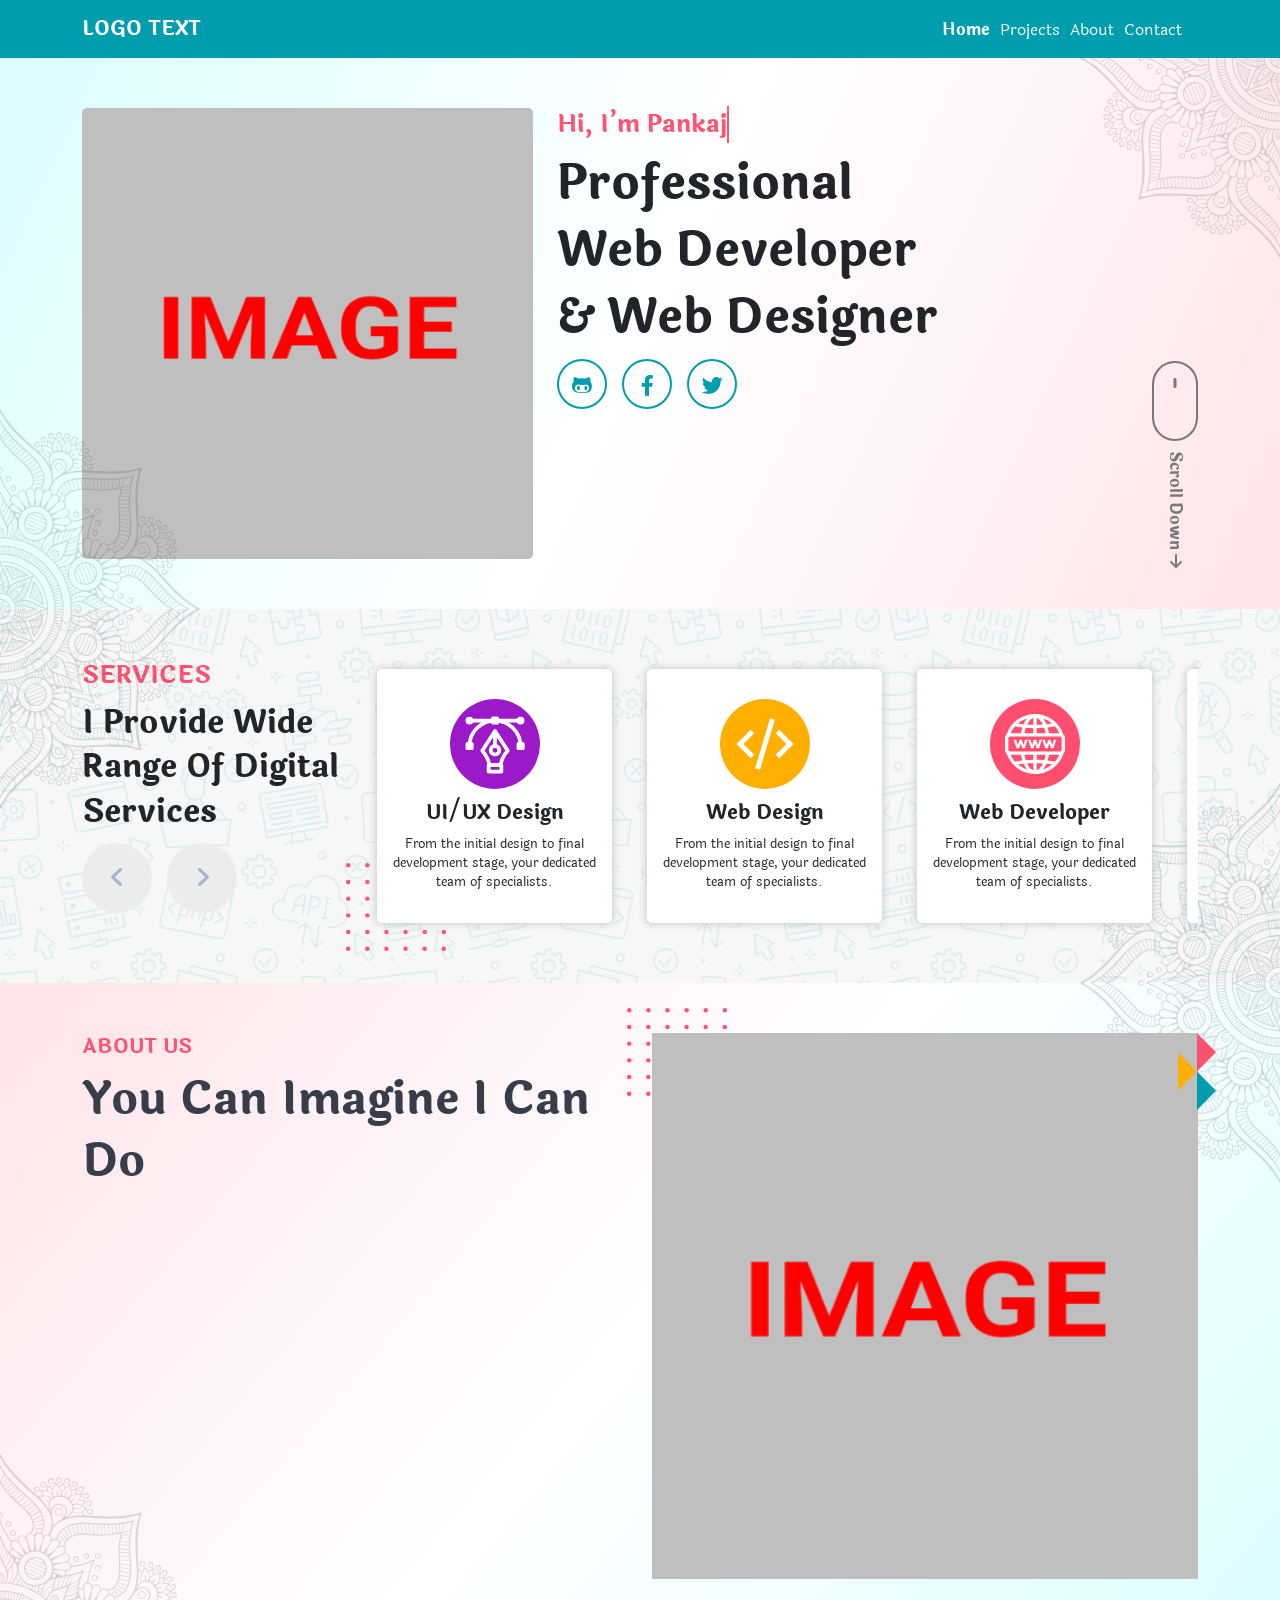
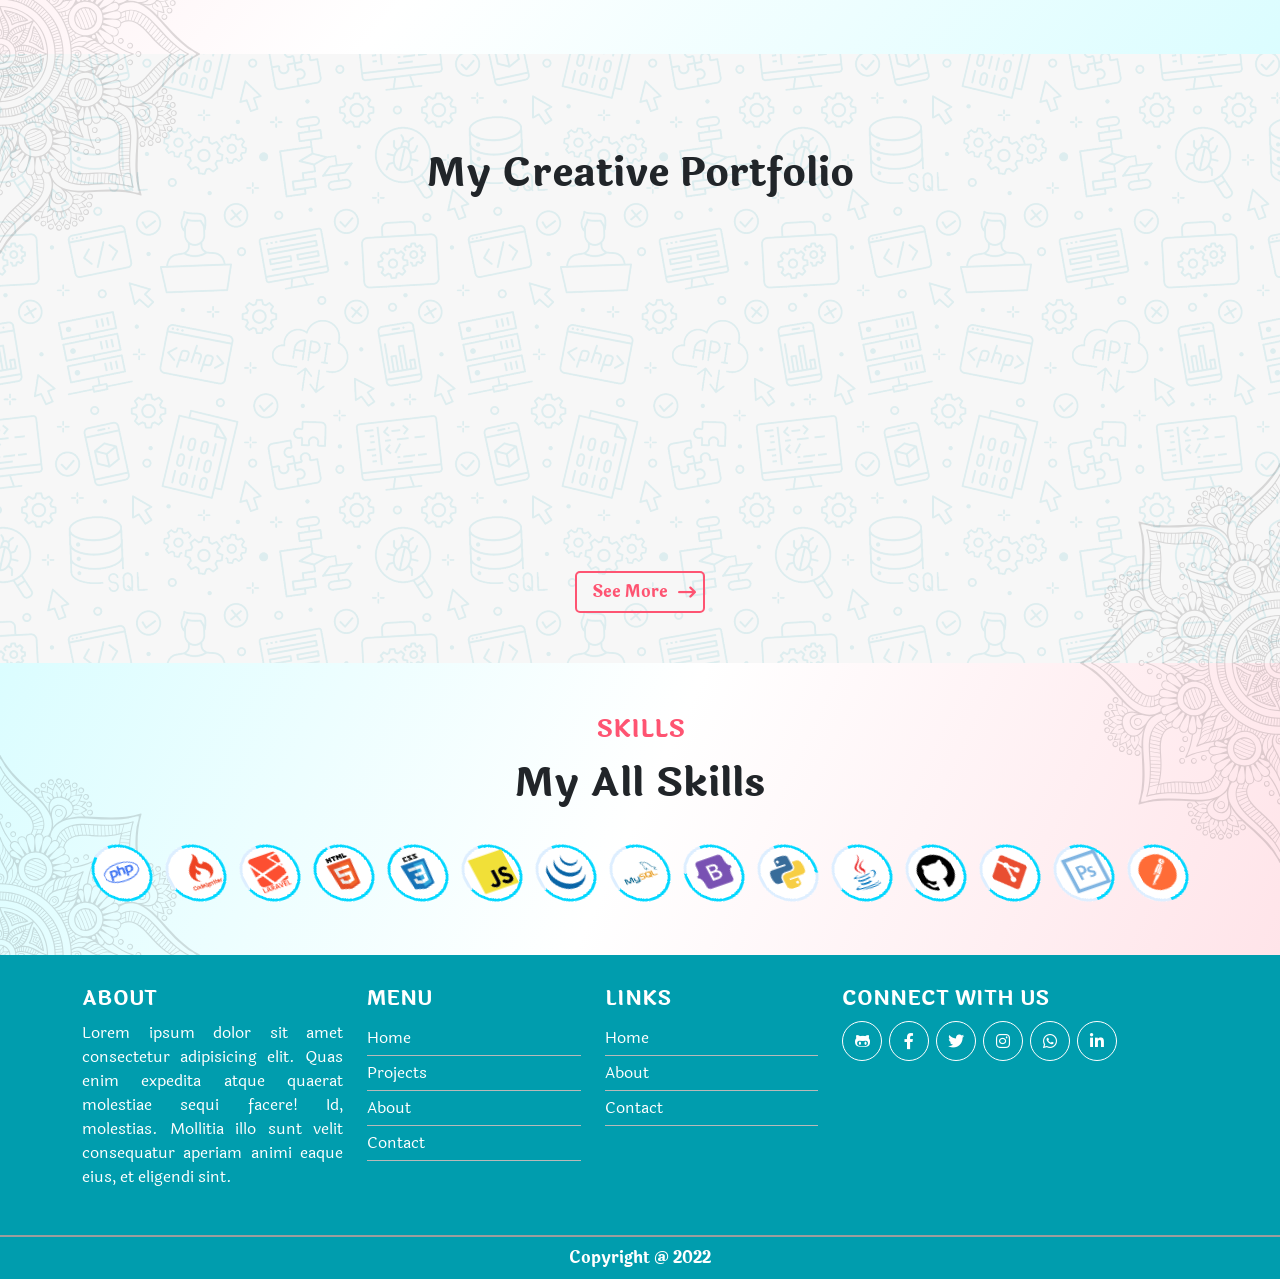
==== commit e307d652: "commit" ====
--- a/index.html
+++ b/index.html
@@ -1 +1 @@
-<!DOCTYPE html><html lang="en"><head><meta http-equiv="Content-Type" content="text/html; charset=utf-8" /><meta charset="UTF-8"><meta name="viewport" content="width=device-width, initial-scale=1.0, shrink-to-fit=no" /><title>Pankaj Kumar Tanwar | Portfolio</title><meta name="description" content="Professional PHP Developer and Web Designer." /><meta name="keywords" content="pankaj kumar tanwar, pankaj kumar, pankaj Portfolio, pankaj kumar Portfolio" /><meta name="robots" content="index, follow" /><meta name="language" content="en"><meta name="reply-to" content="pankajku94@gmail.com"><meta name="url" content="https://pankajku94.github.io/my-portfolio.github.io/"><meta name="identifier-URL" content="https://pankajku94.github.io/my-portfolio.github.io/"><link rel="alternate" href="https://pankajku94.github.io/my-portfolio.github.io/" hreflang="en-in" /><meta name="coverage" content="Worldwide"><meta name="distribution" content="Global"><meta name="rating" content="General"><meta name="googlebot" content="index, follow, max-snippet:-1, max-image-preview:large, max-video-preview:-1" /><meta name="bingbot" content="index, follow, max-snippet:-1, max-image-preview:large, max-video-preview:-1" /><link rel="author" href="pankajku94" title="Pankaj Kumar Tanwar | Portfolio" /><link href="https://pankajku94.github.io/my-portfolio.github.io/" rel="publisher" /><link id="canonical" rel="canonical" href="https://pankajku94.github.io/my-portfolio.github.io/" /><meta name="theme-color" content="#FE5472" /><meta name="copyright" content="https://pankajku94.github.io/my-portfolio.github.io/" /><meta property="og:title" content="Pankaj Kumar Tanwar | Portfolio" /><meta property="og:locale" content="en_US" /><meta property="og:site_name" content="Pankaj Kumar Tanwar | Portfolio" /><meta property="og:url" content="https://pankajku94.github.io/my-portfolio.github.io/" /><meta property="og:description" content="Professional PHP Developer and Web Designer." /><meta property="og:keywords" content="pankaj kumar tanwar, pankaj kumar, pankaj Portfolio, pankaj kumar Portfolio" /><meta property="og:type" content="website" /><meta name="og:email" content="pankajku94@gmail.com" /><meta name="og:phone_number" content="+91-7503794647" /><meta property="og:image" content="./assets/img/favicon/android-icon-512x512.png" /><meta name="DC.title" content="Pankaj Kumar Tanwar | Portfolio" /><meta name="geo.region" content="IN-DL" /><meta name="geo.placename" content="Dwarka Sec - 22" /><meta name="geo.position" content="28.5571;77.0673" /><meta name="ICBM" content="28.5571;77.0673" /><link rel='dns-prefetch' href='https://pankajku94.github.io/my-portfolio.github.io/' /><meta name="twitter:image" content="./assets/img/favicon/android-icon-512x512.png" /><meta name="twitter:card" content="summary_large_image" /><meta name="twitter:site" content="@pankajku94" /><meta name="twitter:creator" content="@pankajku94" /><meta name="twitter:title" content="@pankajku94" /><meta name="twitter:description" content="Professional PHP Developer and Web Designer." /><link rel="icon" href="./assets/img/favicon/favicon.ico" type="image/x-icon"><link rel="apple-touch-icon" sizes="57x57" href="./assets/img/favicon/apple-icon-57x57.png"><link rel="apple-touch-icon" sizes="60x60" href="./assets/img/favicon/apple-icon-60x60.png"><link rel="apple-touch-icon" sizes="72x72" href="./assets/img/favicon/apple-icon-72x72.png"><link rel="apple-touch-icon" sizes="76x76" href="./assets/img/favicon/apple-icon-76x76.png"><link rel="apple-touch-icon" sizes="114x114" href="./assets/img/favicon/apple-icon-114x114.png"><link rel="apple-touch-icon" sizes="120x120" href="./assets/img/favicon/apple-icon-120x120.png"><link rel="apple-touch-icon" sizes="144x144" href="./assets/img/favicon/apple-icon-144x144.png"><link rel="apple-touch-icon" sizes="152x152" href="./assets/img/favicon/apple-icon-152x152.png"><link rel="apple-touch-icon" sizes="180x180" href="./assets/img/favicon/apple-icon-180x180.png"><link rel="icon" type="image/png" sizes="192x192" href="./assets/img/favicon/android-icon-192x192.png"><link rel="icon" type="image/png" sizes="32x32" href="./assets/img/favicon/favicon-32x32.png"><link rel="icon" type="image/png" sizes="96x96" href="./assets/img/favicon/favicon-96x96.png"><link rel="icon" type="image/png" sizes="16x16" href="./assets/img/favicon/favicon-16x16.png"><link rel="manifest" href="./assets/img/favicon/manifest.json"><meta name="msapplication-TileColor" content="#FE5472"><meta name="msapplication-TileImage" content="./assets/img/favicon/ms-icon-144x144.png"><link rel="stylesheet" href="./assets/plugin/bootstrap/bootstrap.min.css"><link rel="stylesheet" href="./assets/plugin/fontawesome/css/all.min.css"><link rel="stylesheet" href="./assets/plugin/lightbox/css/lightbox.min.css"><link rel="stylesheet" href="./assets/plugin/aos/aos.css"><link rel="stylesheet" href="./assets/plugin/hover/hover-min.css"><link rel="stylesheet" href="./assets/plugin/swiper/swiper-bundle.min.css"><link rel="stylesheet" href="./assets/css/style.css"><script src="./assets/js/jquery-3.6.0.min.js"></script><script type="application/ld+json">{ "@context": "https://schema.org/", "@type": "Person", "name": "Pankaj Kumar Tanwar", "url": "https://pankajku94.github.io/my-portfolio.github.io/", "image": "PICTURE_LINK", "sameAs": ["https://www.facebook.com/aadiku94", "https://twitter.com/pankajku94", "https://www.instagram.com/pankajku94/", "https://www.linkedin.com/in/pankajku94/", "https://github.com/pankajku94", "https://pankajku94.github.io/my-portfolio.github.io/" ], "jobTitle": "PHP Developer", "worksFor":{ "@type": "Organization", "name": "DIVINE MESSENGER PVT LTD"}} </script></head><body><header><div class="header"><div class="container"><div class="content"><div class="logo-cntr"><a href="./" class="link"><h5 class="text">LOGO TEXT</h5></a><div class="menu-toggler mainMenuToggler" id="mainMenuToggler"><span class="toggler"></span></div></div><div class="nav-cntr"><div class="menu-toggler mainMenuToggler" id="mainMenuToggler2"><span class="toggler"></span></i></div><ul class="cnav"><li class="li active"><a href="./" class="link"><span>Home</span></a></li><li class="li"><a href="./projects.html" class="link"><span>Projects</span></a></li><li class="li"><a href="./about.html" class="link"><span>About</span></a></li><li class="li"><a href="./contact.html" class="link"><span>Contact</span></a></li></ul></div></div></div></div></header><section class="homepage"><div class="top-banner"><img data-src="./assets/img/pattern/mandala-1.svg" alt="Mandala" class="lazy-load pk-manadala top-right"><div class="container"><div class="row"><div class="col-md-6 col-xl-5"><div class="img-box" data-aos="flip-up"><img data-src="./assets/img/my/about.png" alt="Image" class="lazy-load img"></div></div><div class="col-md-6 col-xl-7"><div class="details-box" data-aos="flip-down" data-aos-delay="300"><h4 class="t typewrite" data-aos="fade-left" data-aos-delay="600" data-period="2000" data-type='[ "Hi, I’m Pankaj", "I am Web Developer.", "I Love Programming.", "I Love to Develop." ]'><span class="wrap"></span></h4><h1 class="s" data-aos="fade-right" data-aos-delay="900">Professional Web Developer & Web Designer</h1><div class="social-links"><a href="#" target="_blank" class="link hvr-buzz-out" data-aos="fade-left" data-aos-delay="100" title="GitHub"><i class="fa-brands fa-github-alt"></i></a><a href="#" target="_blank" class="link hvr-buzz-out" data-aos="fade-left" data-aos-delay="300" title="Facebook"><i class="fa-brands fa-facebook-f"></i></a><a href="#" target="_blank" class="link hvr-buzz-out" data-aos="fade-left" data-aos-delay="600" title="Twitter"><i class="fa-brands fa-twitter"></i></a></div></div></div></div></div><img data-src="./assets/img/pattern/mandala-1.svg" alt="Mandala" class="lazy-load pk-manadala bottom-left"></div><div class="services"><div class="pb-bg"></div><img data-src="./assets/img/pattern/mandala-1.svg" alt="Mandala" class="lazy-load pk-manadala top-left"><div class="container"><div class="services-cntr row"><div class="col-md-5 col-lg-3"><div class="cntrl-bx" data-aos="fade-right"><h4 class="t">Services</h4><h2 class="s" data-aos="fade-up">I Provide Wide Range Of Digital Services</h2><div class="scroll-nav-bx"><div class="nav left" data-aos="fade-right" data-aos-delay="500"><i class="fa-solid fa-angle-left"></i></div><div class="nav right" data-aos="fade-left" data-aos-delay="1000"><i class="fa-solid fa-angle-right"></i></div></div></div></div><div class="col-md-7 col-lg-9"><div class="all-services"><div class="swiper" id="servicesSlider"><div class="swiper-wrapper" id="allServicesBox"></div></div></div></div></div></div><img data-src="./assets/img/pattern/mandala-1.svg" alt="Mandala" class="lazy-load pk-manadala bottom-right"></div><div class="about"><img data-src="./assets/img/pattern/mandala-1.svg" alt="Mandala" class="lazy-load pk-manadala top-right"><div class="container"><div class="row"><div class="col-md-6 col-xl-6"><div class="det-bx" data-aos="fade-right"><h5 class="t">ABOUT US</h5><h2 class="s">You Can Imagine I Can Do</h2></div></div><div class="col-md-6 col-xl-6"><div class="img-bx" data-aos="fade-left"><div class="img-cntr"><img data-src="./assets/img/my/about.png" alt="About Image" class="lazy-load img"></div></div></div></div><div class="about-me-bx" data-aos="fade-down"><h5 class="t">About Me</h5><p class="d">Lorem ipsum dolor sit amet consectetur adipisicing elit. Voluptates consequatur omnis recusandae quibusdam hic et ratione possimus ullam nobis officia amet sit, consectetur eaque a nemo, ea autem laudantium aliquid?</p></div></div><img data-src="./assets/img/pattern/mandala-1.svg" alt="Mandala" class="lazy-load pk-manadala bottom-left"></div><div class="projects"><div class="pb-bg"></div><img data-src="./assets/img/pattern/mandala-1.svg" alt="Mandala" class="lazy-load pk-manadala top-left"><div class="container"><div class="head"><h4 class="t" data-aos="fade-up">Working Process</h4><h2 class="s" data-aos="fade-down">My Creative Portfolio</h2></div><div class="project"><div class="row" id="projectsRow"></div></div><div data-aos="fade-up"><a href="./projects.html" class="see-more-link">See More <i class="fa-solid fa-arrow-right-long"></i></a></div></div><img data-src="./assets/img/pattern/mandala-1.svg" alt="Mandala" class="lazy-load pk-manadala bottom-right"></div><div class="skills"><img data-src="./assets/img/pattern/mandala-1.svg" alt="Mandala" class="lazy-load pk-manadala top-right"><div class="container"><div class="head"><h4 class="t" data-aos="fade-up">Skills</h4><h2 class="s" data-aos="fade-down">My All Skills</h2></div><div class="all"><div class="c-row" id="allSkills"></div></div></div><img data-src="./assets/img/pattern/mandala-1.svg" alt="Mandala" class="lazy-load pk-manadala bottom-left"></div></section><footer><div class="footer"><div class="links-box"><div class="container"><div class="row"><div class="col-lg-3 col-xl-3"><div class="about-bx"><h5 class="t">About</h5><p class="d">Lorem ipsum dolor sit amet consectetur adipisicing elit. Quas enim expedita atque quaerat molestiae sequi facere! Id, molestias. Mollitia illo sunt velit consequatur aperiam animi eaque eius, et eligendi sint.</p></div></div><div class="col-lg-6 col-xl-5"><div class="row"><div class="col-6"><h5 class="flink-title">Menu</h5><ul class="flink-list"><li class="li"><a href="./" class="link">Home</a></li><li class="li"><a href="./projects.html" class="link">Projects</a></li><li class="li"><a href="./about.html" class="link">About</a></li><li class="li"><a href="./contact.html" class="link">Contact</a></li></ul></div><div class="col-6"><h5 class="flink-title">Links</h5><ul class="flink-list"><li class="li"><a href="#" class="link">Home</a></li><li class="li"><a href="#" class="link">About</a></li><li class="li"><a href="#" class="link">Contact</a></li></ul></div></div></div><div class="col-lg-3 col-xl-4"><div class="social-box"><h5 class="t">Connect With Us</h5><div class="social-links" id="footerAllSocialLinks"></div></div></div></div></div></div><div class="copyright-box"><div class="container"><h6 class="t">Copyright @ 2022</h6></div></div></div></footer><section class="bottom-goto-top-btn" id="goToTopBtn"><i class="fa-solid fa-angle-up"></i></section><script src="./assets/plugin/aos/aos.js"></script><script src="./assets/plugin/lightbox/js/lightbox.min.js"></script><script src="./assets/plugin/swiper/swiper-bundle.min.js"></script><script src="./assets/plugin/bootstrap/bootstrap.min.js"></script><script src="./assets/js/jquery.lazy.min.js"></script><script src="./assets/js/style.js"></script><script>$(document).ready(function (){ loadServices(); loadProjects(); loadSkills(); loadSocialLinks(); AOS.init(); var swiper=new Swiper("#servicesSlider",{ slidesPerView: "auto", spaceBetween: 15, grabCursor: true, navigation:{ nextEl: ".scroll-nav-bx .nav.right", prevEl: ".scroll-nav-bx .nav.left",},});}); </script></body></html>+<!DOCTYPE html><html lang="en"><head><meta http-equiv="Content-Type" content="text/html; charset=utf-8" /><meta charset="UTF-8"><meta name="viewport" content="width=device-width, initial-scale=1.0, shrink-to-fit=no" /><title>Pankaj Kumar Tanwar | Portfolio</title><meta name="description" content="Professional PHP Developer and Web Designer." /><meta name="keywords" content="pankaj kumar tanwar, pankaj kumar, pankaj Portfolio, pankaj kumar Portfolio" /><meta name="robots" content="index, follow" /><meta name="language" content="en"><meta name="reply-to" content="pankajku94@gmail.com"><meta name="url" content="https://pankajku94.github.io/my-portfolio.github.io/"><meta name="identifier-URL" content="https://pankajku94.github.io/my-portfolio.github.io/"><link rel="alternate" href="https://pankajku94.github.io/my-portfolio.github.io/" hreflang="en-in" /><meta name="coverage" content="Worldwide"><meta name="distribution" content="Global"><meta name="rating" content="General"><meta name="googlebot" content="index, follow, max-snippet:-1, max-image-preview:large, max-video-preview:-1" /><meta name="bingbot" content="index, follow, max-snippet:-1, max-image-preview:large, max-video-preview:-1" /><link rel="author" href="pankajku94" title="Pankaj Kumar Tanwar | Portfolio" /><link href="https://pankajku94.github.io/my-portfolio.github.io/" rel="publisher" /><link id="canonical" rel="canonical" href="https://pankajku94.github.io/my-portfolio.github.io/" /><meta name="theme-color" content="#FE5472" /><meta name="copyright" content="https://pankajku94.github.io/my-portfolio.github.io/" /><meta property="og:title" content="Pankaj Kumar Tanwar | Portfolio" /><meta property="og:locale" content="en_US" /><meta property="og:site_name" content="Pankaj Kumar Tanwar | Portfolio" /><meta property="og:url" content="https://pankajku94.github.io/my-portfolio.github.io/" /><meta property="og:description" content="Professional PHP Developer and Web Designer." /><meta property="og:keywords" content="pankaj kumar tanwar, pankaj kumar, pankaj Portfolio, pankaj kumar Portfolio" /><meta property="og:type" content="website" /><meta name="og:email" content="pankajku94@gmail.com" /><meta name="og:phone_number" content="+91-7503794647" /><meta property="og:image" content="./assets/img/favicon/android-icon-512x512.png" /><meta name="DC.title" content="Pankaj Kumar Tanwar | Portfolio" /><meta name="geo.region" content="IN-DL" /><meta name="geo.placename" content="Dwarka Sec - 22" /><meta name="geo.position" content="28.5571;77.0673" /><meta name="ICBM" content="28.5571;77.0673" /><link rel='dns-prefetch' href='https://pankajku94.github.io/my-portfolio.github.io/' /><meta name="twitter:image" content="./assets/img/favicon/android-icon-512x512.png" /><meta name="twitter:card" content="summary_large_image" /><meta name="twitter:site" content="@pankajku94" /><meta name="twitter:creator" content="@pankajku94" /><meta name="twitter:title" content="@pankajku94" /><meta name="twitter:description" content="Professional PHP Developer and Web Designer." /><link rel="icon" href="./assets/img/favicon/favicon.ico" type="image/x-icon"><link rel="apple-touch-icon" sizes="57x57" href="./assets/img/favicon/apple-icon-57x57.png"><link rel="apple-touch-icon" sizes="60x60" href="./assets/img/favicon/apple-icon-60x60.png"><link rel="apple-touch-icon" sizes="72x72" href="./assets/img/favicon/apple-icon-72x72.png"><link rel="apple-touch-icon" sizes="76x76" href="./assets/img/favicon/apple-icon-76x76.png"><link rel="apple-touch-icon" sizes="114x114" href="./assets/img/favicon/apple-icon-114x114.png"><link rel="apple-touch-icon" sizes="120x120" href="./assets/img/favicon/apple-icon-120x120.png"><link rel="apple-touch-icon" sizes="144x144" href="./assets/img/favicon/apple-icon-144x144.png"><link rel="apple-touch-icon" sizes="152x152" href="./assets/img/favicon/apple-icon-152x152.png"><link rel="apple-touch-icon" sizes="180x180" href="./assets/img/favicon/apple-icon-180x180.png"><link rel="icon" type="image/png" sizes="192x192" href="./assets/img/favicon/android-icon-192x192.png"><link rel="icon" type="image/png" sizes="32x32" href="./assets/img/favicon/favicon-32x32.png"><link rel="icon" type="image/png" sizes="96x96" href="./assets/img/favicon/favicon-96x96.png"><link rel="icon" type="image/png" sizes="16x16" href="./assets/img/favicon/favicon-16x16.png"><link rel="manifest" href="./assets/img/favicon/manifest.json"><meta name="msapplication-TileColor" content="#FE5472"><meta name="msapplication-TileImage" content="./assets/img/favicon/ms-icon-144x144.png"><link rel="stylesheet" href="./assets/plugin/bootstrap/bootstrap.min.css"><link rel="stylesheet" href="./assets/plugin/fontawesome/css/all.min.css"><link rel="stylesheet" href="./assets/plugin/lightbox/css/lightbox.min.css"><link rel="stylesheet" href="./assets/plugin/aos/aos.css"><link rel="stylesheet" href="./assets/plugin/hover/hover-min.css"><link rel="stylesheet" href="./assets/plugin/swiper/swiper-bundle.min.css"><link rel="stylesheet" href="./assets/css/style.css"><script src="./assets/js/jquery-3.6.0.min.js"></script><script type="application/ld+json">{ "@context": "https://schema.org/", "@type": "Person", "name": "Pankaj Kumar Tanwar", "url": "https://pankajku94.github.io/my-portfolio.github.io/", "image": "PICTURE_LINK", "sameAs": ["https://www.facebook.com/aadiku94", "https://twitter.com/pankajku94", "https://www.instagram.com/pankajku94/", "https://www.linkedin.com/in/pankajku94/", "https://github.com/pankajku94", "https://pankajku94.github.io/my-portfolio.github.io/" ], "jobTitle": "PHP Developer", "worksFor":{ "@type": "Organization", "name": "DIVINE MESSENGER PVT LTD"}} </script></head><body><header><div class="header"><div class="container"><div class="content"><div class="logo-cntr"><a href="./" class="link"><h5 class="text">LOGO TEXT</h5></a><div class="menu-toggler mainMenuToggler" id="mainMenuToggler"><span class="toggler"></span></div></div><div class="nav-cntr"><div class="menu-toggler mainMenuToggler" id="mainMenuToggler2"><span class="toggler"></span></i></div><ul class="cnav"><li class="li active"><a href="./" class="link"><span>Home</span></a></li><li class="li"><a href="./projects.html" class="link"><span>Projects</span></a></li><li class="li"><a href="./about.html" class="link"><span>About</span></a></li><li class="li"><a href="./contact.html" class="link"><span>Contact</span></a></li></ul></div></div></div></div></header><section class="homepage"><div class="top-banner"><img data-src="./assets/img/pattern/mandala-1.svg" alt="Mandala" class="lazy-load pk-manadala top-right"><div class="container"><div class="row"><div class="col-md-6 col-xl-5"><div class="img-box" data-aos="flip-up"><img data-src="./assets/img/my/about.png" alt="Image" class="lazy-load img"></div></div><div class="col-md-6 col-xl-7"><div class="details-box" data-aos="flip-down" data-aos-delay="300"><h4 class="t typewrite" data-aos="fade-left" data-aos-delay="600" data-period="2000" data-type='[ "Hi, I’m Pankaj", "I am Web Developer.", "I Love Programming.", "I Love to Develop." ]'><span class="wrap"></span></h4><h1 class="s" data-aos="fade-right" data-aos-delay="900">Professional Web Developer & Web Designer</h1><div class="social-links"><a href="#" target="_blank" class="link hvr-buzz-out" data-aos="fade-left" data-aos-delay="100" title="GitHub"><i class="fa-brands fa-github-alt"></i></a><a href="#" target="_blank" class="link hvr-buzz-out" data-aos="fade-left" data-aos-delay="300" title="Facebook"><i class="fa-brands fa-facebook-f"></i></a><a href="#" target="_blank" class="link hvr-buzz-out" data-aos="fade-left" data-aos-delay="600" title="Twitter"><i class="fa-brands fa-twitter"></i></a></div></div></div></div><a href="#main-serivces-container" class="mouse-icon" data-aos="fade-up"><div class="icon"></div><div class="t">Scroll Down <i class="fa-solid fa-arrow-right"></i></div></a></div><img data-src="./assets/img/pattern/mandala-1.svg" alt="Mandala" class="lazy-load pk-manadala bottom-left"></div><div class="services" id="main-serivces-container"><div class="pb-bg"></div><img data-src="./assets/img/pattern/mandala-1.svg" alt="Mandala" class="lazy-load pk-manadala top-left"><div class="container"><div class="services-cntr row"><div class="col-md-5 col-lg-3"><div class="cntrl-bx" data-aos="fade-right"><h4 class="t">Services</h4><h2 class="s" data-aos="fade-up">I Provide Wide Range Of Digital Services</h2><div class="scroll-nav-bx"><div class="nav left" data-aos="fade-right" data-aos-delay="500"><i class="fa-solid fa-angle-left"></i></div><div class="nav right" data-aos="fade-left" data-aos-delay="1000"><i class="fa-solid fa-angle-right"></i></div></div></div></div><div class="col-md-7 col-lg-9"><div class="all-services"><div class="swiper" id="servicesSlider"><div class="swiper-wrapper" id="allServicesBox"></div></div></div></div></div></div><img data-src="./assets/img/pattern/mandala-1.svg" alt="Mandala" class="lazy-load pk-manadala bottom-right"></div><div class="about"><img data-src="./assets/img/pattern/mandala-1.svg" alt="Mandala" class="lazy-load pk-manadala top-right"><div class="container"><div class="row"><div class="col-md-6 col-xl-6"><div class="det-bx" data-aos="fade-right"><h5 class="t">ABOUT US</h5><h2 class="s">You Can Imagine I Can Do</h2></div></div><div class="col-md-6 col-xl-6"><div class="img-bx" data-aos="fade-left"><div class="img-cntr"><img data-src="./assets/img/my/about.png" alt="About Image" class="lazy-load img"></div></div></div></div><div class="about-me-bx" data-aos="fade-down"><h5 class="t">About Me</h5><p class="d">Lorem ipsum dolor sit amet consectetur adipisicing elit. Voluptates consequatur omnis recusandae quibusdam hic et ratione possimus ullam nobis officia amet sit, consectetur eaque a nemo, ea autem laudantium aliquid?</p></div></div><img data-src="./assets/img/pattern/mandala-1.svg" alt="Mandala" class="lazy-load pk-manadala bottom-left"></div><div class="projects"><div class="pb-bg"></div><img data-src="./assets/img/pattern/mandala-1.svg" alt="Mandala" class="lazy-load pk-manadala top-left"><div class="container"><div class="head"><h4 class="t" data-aos="fade-up">Working Process</h4><h2 class="s" data-aos="fade-down">My Creative Portfolio</h2></div><div class="project"><div class="row" id="projectsRow"></div></div><div data-aos="fade-up"><a href="./projects.html" class="see-more-link">See More <i class="fa-solid fa-arrow-right-long"></i></a></div></div><img data-src="./assets/img/pattern/mandala-1.svg" alt="Mandala" class="lazy-load pk-manadala bottom-right"></div><div class="skills"><img data-src="./assets/img/pattern/mandala-1.svg" alt="Mandala" class="lazy-load pk-manadala top-right"><div class="container"><div class="head"><h4 class="t" data-aos="fade-up">Skills</h4><h2 class="s" data-aos="fade-down">My All Skills</h2></div><div class="all"><div class="c-row" id="allSkills"></div></div></div><img data-src="./assets/img/pattern/mandala-1.svg" alt="Mandala" class="lazy-load pk-manadala bottom-left"></div></section><footer><div class="footer"><div class="links-box"><div class="container"><div class="row"><div class="col-lg-3 col-xl-3"><div class="about-bx"><h5 class="t">About</h5><p class="d">Lorem ipsum dolor sit amet consectetur adipisicing elit. Quas enim expedita atque quaerat molestiae sequi facere! Id, molestias. Mollitia illo sunt velit consequatur aperiam animi eaque eius, et eligendi sint.</p></div></div><div class="col-lg-6 col-xl-5"><div class="row"><div class="col-6"><h5 class="flink-title">Menu</h5><ul class="flink-list"><li class="li"><a href="./" class="link">Home</a></li><li class="li"><a href="./projects.html" class="link">Projects</a></li><li class="li"><a href="./about.html" class="link">About</a></li><li class="li"><a href="./contact.html" class="link">Contact</a></li></ul></div><div class="col-6"><h5 class="flink-title">Links</h5><ul class="flink-list"><li class="li"><a href="#" class="link">Home</a></li><li class="li"><a href="#" class="link">About</a></li><li class="li"><a href="#" class="link">Contact</a></li></ul></div></div></div><div class="col-lg-3 col-xl-4"><div class="social-box"><h5 class="t">Connect With Us</h5><div class="social-links" id="footerAllSocialLinks"></div></div></div></div></div></div><div class="copyright-box"><div class="container"><h6 class="t">Copyright @ 2022</h6></div></div></div></footer><section class="bottom-goto-top-btn" id="goToTopBtn"><i class="fa-solid fa-angle-up"></i></section><script src="./assets/plugin/aos/aos.js"></script><script src="./assets/plugin/lightbox/js/lightbox.min.js"></script><script src="./assets/plugin/swiper/swiper-bundle.min.js"></script><script src="./assets/plugin/bootstrap/bootstrap.min.js"></script><script src="./assets/js/jquery.lazy.min.js"></script><script src="./assets/js/style.js"></script><script>$(document).ready(function (){ loadServices(); loadProjects(); loadSkills(); loadSocialLinks(); AOS.init(); var swiper=new Swiper("#servicesSlider",{ slidesPerView: "auto", spaceBetween: 15, grabCursor: true, navigation:{ nextEl: ".scroll-nav-bx .nav.right", prevEl: ".scroll-nav-bx .nav.left",},});}); </script></body></html>
--- a/assets/css/style.css
+++ b/assets/css/style.css
@@ -1 +1 @@
-:root{--theme-color:#FE5472;--secondary-color:#009DAE;--pk-box-shadow:0 0 25px rgb(0 0 0/20%);--pk-border-color:#DEE2E6}@font-face{font-family:'Laila';font-style:normal;font-weight:300;font-display:swap;src:url(../../assets/fonts/Laila-Light-1.woff2) format('woff2');unicode-range:U+0900-097F,U+1CD0-1CF6,U+1CF8-1CF9,U+200C-200D,U+20A8,U+20B9,U+25CC,U+A830-A839,U+A8E0-A8FB}@font-face{font-family:'Laila';font-style:normal;font-weight:300;font-display:swap;src:url(../../assets/fonts/Laila-Light-2.woff2) format('woff2');unicode-range:U+0100-024F,U+0259,U+1E00-1EFF,U+2020,U+20A0-20AB,U+20AD-20CF,U+2113,U+2C60-2C7F,U+A720-A7FF}@font-face{font-family:'Laila';font-style:normal;font-weight:300;font-display:swap;src:url(../../assets/fonts/Laila-Light-3.woff2) format('woff2');unicode-range:U+0000-00FF,U+0131,U+0152-0153,U+02BB-02BC,U+02C6,U+02DA,U+02DC,U+2000-206F,U+2074,U+20AC,U+2122,U+2191,U+2193,U+2212,U+2215,U+FEFF,U+FFFD}@font-face{font-family:'Laila';font-style:normal;font-weight:400;font-display:swap;src:url(../../assets/fonts/Laila-Regular-1.woff2) format('woff2');unicode-range:U+0900-097F,U+1CD0-1CF6,U+1CF8-1CF9,U+200C-200D,U+20A8,U+20B9,U+25CC,U+A830-A839,U+A8E0-A8FB}@font-face{font-family:'Laila';font-style:normal;font-weight:400;font-display:swap;src:url(../../assets/fonts/Laila-Regular-2.woff2) format('woff2');unicode-range:U+0100-024F,U+0259,U+1E00-1EFF,U+2020,U+20A0-20AB,U+20AD-20CF,U+2113,U+2C60-2C7F,U+A720-A7FF}@font-face{font-family:'Laila';font-style:normal;font-weight:400;font-display:swap;src:url(../../assets/fonts/Laila-Regular-3.woff2) format('woff2');unicode-range:U+0000-00FF,U+0131,U+0152-0153,U+02BB-02BC,U+02C6,U+02DA,U+02DC,U+2000-206F,U+2074,U+20AC,U+2122,U+2191,U+2193,U+2212,U+2215,U+FEFF,U+FFFD}@font-face{font-family:'Laila';font-style:normal;font-weight:500;font-display:swap;src:url(../../assets/fonts/Laila-Medium-1.woff2) format('woff2');unicode-range:U+0900-097F,U+1CD0-1CF6,U+1CF8-1CF9,U+200C-200D,U+20A8,U+20B9,U+25CC,U+A830-A839,U+A8E0-A8FB}@font-face{font-family:'Laila';font-style:normal;font-weight:500;font-display:swap;src:url(../../assets/fonts/Laila-Medium-2.woff2) format('woff2');unicode-range:U+0100-024F,U+0259,U+1E00-1EFF,U+2020,U+20A0-20AB,U+20AD-20CF,U+2113,U+2C60-2C7F,U+A720-A7FF}@font-face{font-family:'Laila';font-style:normal;font-weight:500;font-display:swap;src:url(../../assets/fonts/Laila-Medium-3.woff2) format('woff2');unicode-range:U+0000-00FF,U+0131,U+0152-0153,U+02BB-02BC,U+02C6,U+02DA,U+02DC,U+2000-206F,U+2074,U+20AC,U+2122,U+2191,U+2193,U+2212,U+2215,U+FEFF,U+FFFD}@font-face{font-family:'Laila';font-style:normal;font-weight:600;font-display:swap;src:url(../../assets/fonts/Laila-Semibold-1.woff2) format('woff2');unicode-range:U+0900-097F,U+1CD0-1CF6,U+1CF8-1CF9,U+200C-200D,U+20A8,U+20B9,U+25CC,U+A830-A839,U+A8E0-A8FB}@font-face{font-family:'Laila';font-style:normal;font-weight:600;font-display:swap;src:url(../../assets/fonts/Laila-Semibold-2.woff2) format('woff2');unicode-range:U+0100-024F,U+0259,U+1E00-1EFF,U+2020,U+20A0-20AB,U+20AD-20CF,U+2113,U+2C60-2C7F,U+A720-A7FF}@font-face{font-family:'Laila';font-style:normal;font-weight:600;font-display:swap;src:url(../../assets/fonts/Laila-Semibold-1.woff2) format('woff2');unicode-range:U+0000-00FF,U+0131,U+0152-0153,U+02BB-02BC,U+02C6,U+02DA,U+02DC,U+2000-206F,U+2074,U+20AC,U+2122,U+2191,U+2193,U+2212,U+2215,U+FEFF,U+FFFD}@font-face{font-family:'Laila';font-style:normal;font-weight:700;font-display:swap;src:url(../../assets/fonts/Laila-Bold-1.woff2) format('woff2');unicode-range:U+0900-097F,U+1CD0-1CF6,U+1CF8-1CF9,U+200C-200D,U+20A8,U+20B9,U+25CC,U+A830-A839,U+A8E0-A8FB}@font-face{font-family:'Laila';font-style:normal;font-weight:700;font-display:swap;src:url(../../assets/fonts/Laila-Bold-2.woff2) format('woff2');unicode-range:U+0100-024F,U+0259,U+1E00-1EFF,U+2020,U+20A0-20AB,U+20AD-20CF,U+2113,U+2C60-2C7F,U+A720-A7FF}@font-face{font-family:'Laila';font-style:normal;font-weight:700;font-display:swap;src:url(../../assets/fonts/Laila-Bold-3.woff2) format('woff2');unicode-range:U+0000-00FF,U+0131,U+0152-0153,U+02BB-02BC,U+02C6,U+02DA,U+02DC,U+2000-206F,U+2074,U+20AC,U+2122,U+2191,U+2193,U+2212,U+2215,U+FEFF,U+FFFD}html{scroll-behavior:smooth}body{font-family:'Laila',ui-sans-serif,system-ui,-apple-system,BlinkMacSystemFont,Segoe UI,Roboto,Helvetica Neue,Arial,Noto Sans,sans-serif,Apple Color Emoji,Segoe UI Emoji,Segoe UI Symbol,Noto Color Emoji;background-color:rgb(0 0 0 / 3%)}html{scroll-behavior:smooth}input:-webkit-autofill,input:-webkit-autofill:hover,input:-webkit-autofill:focus{-webkit-box-shadow:0 0 0 1000px white inset!important;box-shadow:0 0 0 1000px white inset!important}h1,h2,h3,h4,h5,h6,p,div,section,img,input,button,i,ul,li,td,svg,a,span{transition:all .4s ease;-moz-transition:all .4s ease;-o-transition:all .4s ease;-ms-transition:all .4s ease;-webkit-transition:all .4s ease}.h1,.h2,.h3,.h4,.h5,.h6,h1,h2,h3,h4,h5,h6{line-height:1.4}input,input:focus,button,button:focus{outline:none}.theme-container{max-width:1500px;padding:0 80px;margin-left:auto;margin-right:auto}.typewrite>.wrap{border-right:2px solid #FE5472}.pk-zindex2{z-index:2}.pk-manadala{position:absolute;width:25rem;height:25rem;opacity:.15;z-index:1}.pk-manadala.top-left{top:-12.5rem;left:-12.5rem}.pk-manadala.top-right{top:-12.5rem;right:-12.5rem}.pk-manadala.bottom-left{bottom:-12.5rem;left:-12.5rem}.pk-manadala.bottom-right{bottom:-12.5rem;right:-12.5rem}@keyframes growProgressBar{0%,33%{--pgPercentage:0}100%{--pgPercentage:var(--value)}}@property --pgPercentage{syntax:'<number>';inherits:false;initial-value:0}div[role="progressbar"]{--size:10rem;--fg:#369;--bg:#def;--pgPercentage:var(--value);animation:growProgressBar 3s 1 forwards;width:var(--size);height:var(--size);border-radius:100%;display:grid;place-items:center;background:radial-gradient(closest-side,white 80%,transparent 0 99.9%,white 0),conic-gradient(var(--fg) calc(var(--pgPercentage) * 1%),var(--bg) 0);font-size:calc(var(--size) / 5);color:var(--fg)}div[role="progressbar"]::before{counter-reset:percentage var(--value);content:counter(percentage) '%'}.header{padding:15px 0;background-color:var(--secondary-color);color:#FFF}.header.ftop{position:fixed;top:0;width:100%;z-index:10}.header .content .logo-cntr{display:inline-block;text-align:left;width:30%;position:relative}.header .content .logo-cntr .menu-toggler{display:none;position:absolute;top:50%;right:0;font-size:30px;transform:translateY(-50%);cursor:pointer}.header .content .logo-cntr .menu-toggler .toggler{--size:30px;--height:4px;--bg-clr:#FFF;width:var(--size);background-color:var(--bg-clr);height:var(--height);display:block;position:relative;transition:all .4s ease;-moz-transition:all .4s ease;-o-transition:all .4s ease;-ms-transition:all .4s ease;-webkit-transition:all .4s ease}.header .content .logo-cntr .menu-toggler .toggler::before,.header .content .logo-cntr .menu-toggler .toggler::after{content:" ";width:var(--size);height:var(--height);background-color:var(--bg-clr);position:absolute;top:-10px}.header .content .logo-cntr .menu-toggler .toggler::after{top:unset;bottom:-10px}.header .content .logo-cntr .menu-toggler:hover .toggler::before{transform:rotate(338deg)}.header .content .logo-cntr .menu-toggler:hover .toggler::after{transform:rotate(18deg)}.header .content .logo-cntr .link{text-decoration:none;outline:none;color:inherit;display:block;width:fit-content}.header .content .logo-cntr .link .text{font-weight:bold;margin:0;width:fit-content}.header .content .nav-cntr{display:inline-block;width:69%;text-align:right;position:relative}.header .content .nav-cntr .menu-toggler{display:none;position:absolute;right:12px;top:27px;cursor:pointer}.header .content .nav-cntr .menu-toggler .toggler{--size:30px;--height:4px;--bg-clr:#000;width:var(--size);height:var(--height);display:block;position:relative;transition:all .4s ease;-moz-transition:all .4s ease;-o-transition:all .4s ease;-ms-transition:all .4s ease;-webkit-transition:all .4s ease}.header .content .nav-cntr .menu-toggler .toggler::before,.header .content .nav-cntr .menu-toggler .toggler::after{content:" ";width:var(--size);height:var(--height);background-color:var(--bg-clr);position:absolute;left:0;transform:rotate(45deg)}.header .content .nav-cntr .menu-toggler .toggler::after{transform:rotate(-45deg)}.header .content .nav-cntr .menu-toggler:hover .toggler::before{transform:rotate(24deg)}.header .content .nav-cntr .menu-toggler:hover .toggler::after{transform:rotate(-24deg)}.header .content .nav-cntr .cnav{margin:0;padding:0;list-style:none}.header .content .nav-cntr .cnav>.li{display:inline-block}.header .content .nav-cntr .cnav>.li>.link{text-decoration:none;outline:none;color:inherit;padding:5px}.header .content .nav-cntr .cnav>.li:hover>.link,.header .content .nav-cntr .cnav>.li.active>.link{font-weight:bold}.footer{background-color:var(--secondary-color)}.footer .links-box{padding:30px 0}.footer .links-box .flink-title{font-weight:bold;color:#FFF;text-transform:uppercase}.footer .links-box .flink-list{margin:0;padding:0;color:#FFF;list-style:none;margin-bottom:15px}.footer .links-box .flink-list>.li{border-bottom:1px solid #b9b9b9;padding:5px 0}.footer .links-box .flink-list>.li>.link{text-decoration:none;outline:none;display:block;color:inherit}.footer .links-box .flink-list>.li:hover{background-color:#FFF;color:var(--secondary-color)}.footer .links-box .flink-list>.li:hover>.link{font-weight:bold;padding-left:10px}.footer .links-box .about-bx{color:#FFF}.footer .links-box .about-bx .t{font-weight:bold;text-transform:uppercase}.footer .links-box .about-bx .d{text-align:justify}.footer .links-box .social-box .t{font-weight:bold;text-transform:uppercase;color:#FFF}.footer .links-box .social-box .social-links{display:flex;flex-wrap:wrap;gap:7px}.footer .links-box .social-box .social-links .link{text-decoration:none;display:block;outline:none;color:#FFF;width:40px;height:40px;line-height:40px;font-size:16px;border:1px solid #FFF;text-align:center;border-radius:100%;background:linear-gradient(to left,transparent 50%,#FFF 50%) right;background-size:200%}.footer .links-box .social-box .social-links .link:hover{background-position:left;color:var(--secondary-color);box-shadow:0 0 15px #fff;transform:scale(1.1)}.footer .copyright-box{text-align:center;padding:10px 0;border-top:2px solid #9d9d9d}.footer .copyright-box .t{font-weight:bold;color:#FFF;margin:0}.bottom-goto-top-btn{--size:40px;position:fixed;bottom:15px;right:15px;width:var(--size);height:var(--size);line-height:var(--size);text-align:center;font-size:24px;cursor:pointer;display:none;border:2px solid var(--theme-color);color:var(--theme-color);z-index:3}.bottom-goto-top-btn:hover{background-color:var(--theme-color);color:#FFF}.homepage{}.homepage .top-banner{padding:50px 0 25px 0;background:linear-gradient(295deg,#ffe4e9,#fff,#dbfdff);position:relative;overflow:hidden}.homepage .top-banner .img-box{margin-bottom:25px;overflow:hidden;border-radius:5px;z-index:2}.homepage .top-banner .img-box .img{width:100%;z-index:2}.homepage .top-banner .img-box:hover .img{transform:scale(1.2)}.homepage .top-banner .details-box{margin-bottom:25px}.homepage .top-banner .details-box .t{color:var(--theme-color);font-weight:bold}.homepage .top-banner .details-box .s{font-weight:bold;font-size:3rem;max-width:400px}.homepage .top-banner .details-box .social-links{display:flex;gap:15px}.homepage .top-banner .details-box .social-links>.link{text-decoration:none;outline:none;display:block;--size:50px;width:var(--size);height:var(--size);line-height:var(--size);color:var(--secondary-color);text-align:center;font-size:1.3rem;border-radius:100%;border:2px solid var(--secondary-color)}.homepage .top-banner .details-box .social-links>.link:hover{background-color:var(--secondary-color);color:#FFF;box-shadow:0 0 13px var(--secondary-color)}.homepage .about{padding:50px 0 25px;position:relative;overflow:hidden;background:linear-gradient(130deg,#ffe4e9,#fff,#dbfdff)}.homepage .about .det-bx{margin-bottom:50px}.homepage .about .det-bx .t{color:var(--theme-color);font-weight:bold}.homepage .about .det-bx .s{font-weight:800;font-size:2.8rem;color:#373D4B}.homepage .about .img-bx{margin-bottom:50px;position:relative;z-index:2}.homepage .about .img-bx .img-cntr{border-radius:15px;position:relative}.homepage .about .img-bx .img{width:100%}.homepage .about .img-bx .img-cntr::before{content:" ";background-image:url(../../assets/img/icon/dots.svg);background-repeat:no-repeat;width:100px;height:100px;position:absolute;top:-25px;left:-25px;z-index:-1}.homepage .about .img-bx .img-cntr::after{content:" ";background-image:url(../../assets/img/icon/img-side.svg);background-repeat:no-repeat;width:40px;height:77px;position:absolute;top:0;right:-20px}.homepage .about .about-me-bx{padding:20px;border-radius:5px;position:absolute;bottom:35px;left:30%;transform:translateX(-30%);max-width:500px;background-color:#FFF;box-shadow:0 0 30px rgb(0 0 0 / 20%);z-index:3}.homepage .about .about-me-bx .t{text-decoration:underline;color:var(--theme-color);font-weight:bold;font-size:1.4rem}.homepage .about .about-me-bx .d{text-align:justify;margin:0;font-size:1.2rem}.homepage .projects{padding:50px 0;position:relative;overflow:hidden}.homepage .projects .pb-bg{background-image:url(../../assets/img/bg/code-bg-blue-400.png);position:absolute;z-index:-1;width:100%;height:100%;top:0;left:0;opacity:.1;background-repeat:repeat}.homepage .projects .head{text-align:center;margin-bottom:30px}.homepage .projects .head .t{color:var(--theme-color);text-transform:uppercase;font-weight:bold}.homepage .projects .head .s{font-weight:800;font-size:2.5rem;margin:0}.homepage .projects .project .clbx{z-index:2}.homepage .projects .see-more-link{text-decoration:none;outline:none;color:var(--theme-color);border:2px solid var(--theme-color);border-radius:5px;display:block;width:fit-content;margin:0 auto;padding:7px 35px 7px 15px;font-weight:bold;position:relative;background:linear-gradient(to left,transparent 50%,var(--theme-color) 50%) right;background-size:200%}.homepage .projects .see-more-link i{position:absolute;top:50%;transform:translateY(-50%);margin-left:10px;font-size:18px}.homepage .projects .see-more-link:hover{background-color:var(--theme-color);color:#FFF;background-position:left;box-shadow:var(--pk-box-shadow)}.homepage .skills{padding:50px 0;position:relative;overflow:hidden;background:linear-gradient(295deg,#ffe4e9,#fff,#dbfdff)}.homepage .skills::before{width:100%;height:100%;background-color:white;position:absolute;z-index:-1;clip-path:ellipse(100% 90% at 50% 90%);top:0;background-color:#ffefdc}.homepage .skills .head{text-align:center;margin-bottom:30px}.homepage .skills .head .t{color:var(--theme-color);text-transform:uppercase;font-weight:bold}.homepage .skills .head .s{font-weight:800;font-size:2.5rem;margin:0}.homepage .skills .all .c-row{display:flex;flex-wrap:wrap;row-gap:10px;column-gap:10px;justify-content:center}.homepage .skills .all .c-row .skill-bx{transform:rotate3d(1,1,1,320deg);border-radius:100%;position:relative;z-index:2}.homepage .skills .all .c-row .skill-bx .link{text-decoration:none;outline:none;display:block;width:fit-content}.homepage .skills .all .c-row .skill-bx .skill-pro{--size:4rem;--fg:#00d7ff;background:radial-gradient(closest-side,white 90%,transparent 0 99.9%,white 0),conic-gradient(var(--fg) calc(var(--pgPercentage) * 1%),var(--bg) 0);overflow:hidden}.homepage .skills .all .c-row .skill-bx .skill-pro::before{display:none}.homepage .skills .all .c-row .skill-bx .skill-pro .icon{width:40px;height:40px;position:relative;top:10px}.homepage .skills .all .c-row .skill-bx .skill-pro .stitle{font-weight:bold;position:relative;top:17px;color:var(--theme-color)}.homepage .skills .all .c-row .skill-bx:hover{transform:scale(1.1)}.homepage .skills .all .c-row .skill-bx .skill-pro:hover .icon{top:-20px}.homepage .skills .all .c-row .skill-bx .skill-pro:hover .stitle{top:-20px}.homepage .services{padding:50px 0;position:relative;overflow:hidden}.homepage .services .pb-bg{background-image:url(../../assets/img/bg/code-bg-blue-400.png);position:absolute;z-index:-1;width:100%;height:100%;top:0;left:0;opacity:.1;background-repeat:repeat}.homepage .services .services-cntr{}.homepage .services .services-cntr .cntrl-bx{}.homepage .services .services-cntr .cntrl-bx .t{color:var(--theme-color);text-transform:uppercase;font-weight:bold}.homepage .services .services-cntr .cntrl-bx .s{font-weight:bold}.homepage .services .services-cntr .cntrl-bx .scroll-nav-bx{display:flex;gap:15px}.homepage .services .services-cntr .cntrl-bx .scroll-nav-bx .nav{--ss:70px;width:var(--ss);height:var(--ss);line-height:var(--ss);border-radius:100%;background-color:#ECECEC;color:#A8B2CB;text-align:center;display:block;font-size:25px;cursor:pointer}.homepage .services .services-cntr .cntrl-bx .scroll-nav-bx .nav:hover{background-color:var(--theme-color);color:#FFF}.homepage .services .all-services{position:relative;z-index:2}.homepage .services .all-services::before{content:" ";background-image:url(../../assets/img/icon/dots.svg);width:100px;height:100px;position:absolute;bottom:-30px;left:-21px;background-repeat:no-repeat;background-size:100px}.homepage .services .all-services .swiper-slide{width:fit-content;padding:10px}.homepage .services .all-services .sbx{text-align:center;background-color:#FFF;padding:30px 15px;border-radius:5px;max-width:235px;box-shadow:0 0 10px #c1c1c1}.homepage .services .all-services .sbx .img-bx{background-color:var(--color-code);border-radius:100%;width:90px;height:90px;padding:15px;margin:0 auto 10px}.homepage .services .all-services .sbx .img{width:100%}.homepage .services .all-services .sbx .t{font-weight:bold}.homepage .services .all-services .sbx .d{font-size:.8rem;margin:0}.main-project-thumb-bx{border-radius:10px;background-color:#FFF;margin-bottom:30px;position:relative}.main-project-thumb-bx::after{content:" ";background-image:url(../../assets/img/icon/img-side.svg);background-repeat:no-repeat;width:30px;height:60px;position:absolute;top:0;right:-15px}.main-project-thumb-bx .link{text-decoration:none;outline:none;color:inherit;display:block}.main-project-thumb-bx .imgbx{overflow:hidden;background-image:var(--image-path);height:250px;background-repeat:no-repeat;background-size:100%;background-position:top;transition:all 1s ease;-moz-transition:all 1s ease;-o-transition:all 1s ease;-ms-transition:all 1s ease;-webkit-transition:all 1s ease;border-top-left-radius:10px}.main-project-thumb-bx .imgbx .img{width:100%}.main-project-thumb-bx .dbx{text-align:center;position:relative;padding:30px 10px 10px}.main-project-thumb-bx .dbx .t{border-radius:50px;background-color:var(--theme-color);color:#FFF;width:fit-content;padding:4px 10px;font-weight:bold;position:absolute;left:50%;transform:translateX(-50%);top:-15px;min-width:100px;font-size:.8rem}.main-project-thumb-bx .dbx .d{font-weight:bold;margin:0;font-size:.9rem}.main-project-thumb-bx:hover{box-shadow:var(--pk-box-shadow)}.main-project-thumb-bx:hover .imgbx{background-position:bottom}.main-project-modal{}.main-project-modal .modal-content{}.main-project-modal .modal-body{}.main-project-modal .modal-body .cls-btn{position:absolute;top:-22px;right:-12px;padding:0;text-align:center;font-size:50px;background-color:unset;border:unset;height:50px;line-height:50px}.main-project-modal .modal-body .thumb-bx{overflow:hidden;width:100%;margin-bottom:25px;border-radius:5px;border:1px solid var(--pk-border-color)}.main-project-modal .modal-body .thumb-bx .img{width:100%}.main-project-modal .modal-body .details-bx{margin-bottom:25px}.main-project-modal .modal-body .details-bx .t{}.main-project-modal .modal-body .details-bx .s{}.main-project-modal .modal-body .details-bx .s>.link{text-decoration:none;outline:none;color:var(--secondary-color)}.main-project-modal .modal-body .about-bx{border-left:5px solid var(--secondary-color);background-color:#F8F9FA;padding:15px;border-radius:5px;margin-bottom:25px}.main-project-modal .modal-body .about-bx .t{text-transform:uppercase;color:var(--secondary-color);font-weight:bold}.main-project-modal .modal-body .about-bx .d{text-align:justify;margin-bottom:0}.main-project-modal .modal-body .skills-used{border-left:5px solid var(--theme-color);background-color:#F8F9FA;padding:15px;border-radius:5px;margin-bottom:25px}.main-project-modal .modal-body .skills-used .t{text-transform:uppercase;color:var(--theme-color);font-weight:bold}.main-project-modal .modal-body .skills-used .skills-bx{display:flex;flex-wrap:wrap;gap:15px;align-items:center}.main-project-modal .modal-body .skills-used .skills-bx .link{text-decoration:none;outline:none;display:block;text-align:center;color:black}.main-project-modal .modal-body .skills-used .skills-bx .link .img{width:59px;height:59px;margin-bottom:5px}.main-project-modal .modal-body .skills-used .skills-bx .link .sk-t{font-size:.6rem;font-weight:bold;margin:0}.main-project-modal .modal-body .skills-used .skills-bx .link:hover{}.main-project-modal .modal-body .gallery{}.main-project-modal .modal-body .gallery .t{text-transform:uppercase;color:var(--theme-color);font-weight:bold;text-align:center;border-bottom:1px solid}.main-project-modal .modal-body .gallery .all-images{display:grid;grid-template-columns:repeat(auto-fill,minmax(100px,1fr));grid-gap:5px;grid-auto-rows:min-max(80px,auto);grid-auto-flow:dense;padding:5px;background-color:#f8f9fa;border-radius:5px}.main-project-modal .modal-body .gallery .all-images .link{text-decoration:none;outline:none;display:block;min-height:100px;background-size:cover!important;background-position:50% 50%!important;border-radius:5px;border:1px solid var(--pk-border-color)}.main-project-modal .modal-body .gallery .all-images .link.c-1{background:#1a535c}.main-project-modal .modal-body .gallery .all-images .link.c-2{background:#4ecdc4}.main-project-modal .modal-body .gallery .all-images .link.c-3{background:#bfd7ea}.main-project-modal .modal-body .gallery .all-images .link.c-4{background:#ff6b6b}.main-project-modal .modal-body .gallery .all-images .link.c-5{background:#ffe66d}.main-project-modal .modal-body .gallery .all-images .link.span-2{grid-column-end:span 2;grid-row-end:span 2;min-height:200px}.main-project-modal .modal-body .gallery .all-images .link.span-3{grid-column-end:span 3;grid-row-end:span 3;min-height:400px}.main-project-modal .modal-body .gallery .all-images .link .img{width:100%}.main-project-modal .modal-body .about-bx:hover,.main-project-modal .modal-body .skills-used:hover,.main-project-modal .modal-body .gallery .all-images:hover,.main-project-modal .modal-body .gallery .all-images .link:hover{box-shadow:var(--pk-box-shadow)}@media(max-width:1200px){.theme-container{padding:0 15px}}@media(max-width:1023px){.homepage .about .about-me-bx{position:relative;width:100%;max-width:unset;bottom:0}}@media(max-width:767px){.header .content .logo-cntr{width:100%}.header .content .logo-cntr .menu-toggler{display:block}.header .content .nav-cntr{position:fixed;top:0;width:100%;height:100%;background-color:var(--secondary-color);background:linear-gradient(295deg,#ffe4e9,#fff,#dbfdff);z-index:11;left:-800px}.header .content .nav-cntr .menu-toggler{display:block}.header .content .nav-cntr .cnav{text-align:center;top:50%;position:relative;transform:translateY(-50%)}.header .content .nav-cntr .cnav>.li{display:block}.header .content .nav-cntr .cnav>.li>.link{color:#000;font-size:25px;font-weight:bold}.header .content .nav-cntr.show{left:0}}+:root{--theme-color:#FE5472;--secondary-color:#009DAE;--pk-box-shadow:0 0 25px rgb(0 0 0/20%);--pk-border-color:#DEE2E6}@font-face{font-family:'Laila';font-style:normal;font-weight:300;font-display:swap;src:url(../../assets/fonts/Laila-Light-1.woff2) format('woff2');unicode-range:U+0900-097F,U+1CD0-1CF6,U+1CF8-1CF9,U+200C-200D,U+20A8,U+20B9,U+25CC,U+A830-A839,U+A8E0-A8FB}@font-face{font-family:'Laila';font-style:normal;font-weight:300;font-display:swap;src:url(../../assets/fonts/Laila-Light-2.woff2) format('woff2');unicode-range:U+0100-024F,U+0259,U+1E00-1EFF,U+2020,U+20A0-20AB,U+20AD-20CF,U+2113,U+2C60-2C7F,U+A720-A7FF}@font-face{font-family:'Laila';font-style:normal;font-weight:300;font-display:swap;src:url(../../assets/fonts/Laila-Light-3.woff2) format('woff2');unicode-range:U+0000-00FF,U+0131,U+0152-0153,U+02BB-02BC,U+02C6,U+02DA,U+02DC,U+2000-206F,U+2074,U+20AC,U+2122,U+2191,U+2193,U+2212,U+2215,U+FEFF,U+FFFD}@font-face{font-family:'Laila';font-style:normal;font-weight:400;font-display:swap;src:url(../../assets/fonts/Laila-Regular-1.woff2) format('woff2');unicode-range:U+0900-097F,U+1CD0-1CF6,U+1CF8-1CF9,U+200C-200D,U+20A8,U+20B9,U+25CC,U+A830-A839,U+A8E0-A8FB}@font-face{font-family:'Laila';font-style:normal;font-weight:400;font-display:swap;src:url(../../assets/fonts/Laila-Regular-2.woff2) format('woff2');unicode-range:U+0100-024F,U+0259,U+1E00-1EFF,U+2020,U+20A0-20AB,U+20AD-20CF,U+2113,U+2C60-2C7F,U+A720-A7FF}@font-face{font-family:'Laila';font-style:normal;font-weight:400;font-display:swap;src:url(../../assets/fonts/Laila-Regular-3.woff2) format('woff2');unicode-range:U+0000-00FF,U+0131,U+0152-0153,U+02BB-02BC,U+02C6,U+02DA,U+02DC,U+2000-206F,U+2074,U+20AC,U+2122,U+2191,U+2193,U+2212,U+2215,U+FEFF,U+FFFD}@font-face{font-family:'Laila';font-style:normal;font-weight:500;font-display:swap;src:url(../../assets/fonts/Laila-Medium-1.woff2) format('woff2');unicode-range:U+0900-097F,U+1CD0-1CF6,U+1CF8-1CF9,U+200C-200D,U+20A8,U+20B9,U+25CC,U+A830-A839,U+A8E0-A8FB}@font-face{font-family:'Laila';font-style:normal;font-weight:500;font-display:swap;src:url(../../assets/fonts/Laila-Medium-2.woff2) format('woff2');unicode-range:U+0100-024F,U+0259,U+1E00-1EFF,U+2020,U+20A0-20AB,U+20AD-20CF,U+2113,U+2C60-2C7F,U+A720-A7FF}@font-face{font-family:'Laila';font-style:normal;font-weight:500;font-display:swap;src:url(../../assets/fonts/Laila-Medium-3.woff2) format('woff2');unicode-range:U+0000-00FF,U+0131,U+0152-0153,U+02BB-02BC,U+02C6,U+02DA,U+02DC,U+2000-206F,U+2074,U+20AC,U+2122,U+2191,U+2193,U+2212,U+2215,U+FEFF,U+FFFD}@font-face{font-family:'Laila';font-style:normal;font-weight:600;font-display:swap;src:url(../../assets/fonts/Laila-Semibold-1.woff2) format('woff2');unicode-range:U+0900-097F,U+1CD0-1CF6,U+1CF8-1CF9,U+200C-200D,U+20A8,U+20B9,U+25CC,U+A830-A839,U+A8E0-A8FB}@font-face{font-family:'Laila';font-style:normal;font-weight:600;font-display:swap;src:url(../../assets/fonts/Laila-Semibold-2.woff2) format('woff2');unicode-range:U+0100-024F,U+0259,U+1E00-1EFF,U+2020,U+20A0-20AB,U+20AD-20CF,U+2113,U+2C60-2C7F,U+A720-A7FF}@font-face{font-family:'Laila';font-style:normal;font-weight:600;font-display:swap;src:url(../../assets/fonts/Laila-Semibold-1.woff2) format('woff2');unicode-range:U+0000-00FF,U+0131,U+0152-0153,U+02BB-02BC,U+02C6,U+02DA,U+02DC,U+2000-206F,U+2074,U+20AC,U+2122,U+2191,U+2193,U+2212,U+2215,U+FEFF,U+FFFD}@font-face{font-family:'Laila';font-style:normal;font-weight:700;font-display:swap;src:url(../../assets/fonts/Laila-Bold-1.woff2) format('woff2');unicode-range:U+0900-097F,U+1CD0-1CF6,U+1CF8-1CF9,U+200C-200D,U+20A8,U+20B9,U+25CC,U+A830-A839,U+A8E0-A8FB}@font-face{font-family:'Laila';font-style:normal;font-weight:700;font-display:swap;src:url(../../assets/fonts/Laila-Bold-2.woff2) format('woff2');unicode-range:U+0100-024F,U+0259,U+1E00-1EFF,U+2020,U+20A0-20AB,U+20AD-20CF,U+2113,U+2C60-2C7F,U+A720-A7FF}@font-face{font-family:'Laila';font-style:normal;font-weight:700;font-display:swap;src:url(../../assets/fonts/Laila-Bold-3.woff2) format('woff2');unicode-range:U+0000-00FF,U+0131,U+0152-0153,U+02BB-02BC,U+02C6,U+02DA,U+02DC,U+2000-206F,U+2074,U+20AC,U+2122,U+2191,U+2193,U+2212,U+2215,U+FEFF,U+FFFD}html{scroll-behavior:smooth}body{font-family:'Laila',ui-sans-serif,system-ui,-apple-system,BlinkMacSystemFont,Segoe UI,Roboto,Helvetica Neue,Arial,Noto Sans,sans-serif,Apple Color Emoji,Segoe UI Emoji,Segoe UI Symbol,Noto Color Emoji;background-color:rgb(0 0 0 / 3%)}html{scroll-behavior:smooth}input:-webkit-autofill,input:-webkit-autofill:hover,input:-webkit-autofill:focus{-webkit-box-shadow:0 0 0 1000px white inset!important;box-shadow:0 0 0 1000px white inset!important}h1,h2,h3,h4,h5,h6,p,div,section,img,input,button,i,ul,li,td,svg,a,span{transition:all .4s ease;-moz-transition:all .4s ease;-o-transition:all .4s ease;-ms-transition:all .4s ease;-webkit-transition:all .4s ease}.h1,.h2,.h3,.h4,.h5,.h6,h1,h2,h3,h4,h5,h6{line-height:1.4}input,input:focus,button,button:focus{outline:none}.theme-container{max-width:1500px;padding:0 80px;margin-left:auto;margin-right:auto}.typewrite>.wrap{border-right:2px solid #FE5472}.pk-zindex2{z-index:2}.pk-manadala{position:absolute;width:25rem;height:25rem;opacity:.15;z-index:1}.pk-manadala.top-left{top:-12.5rem;left:-12.5rem}.pk-manadala.top-right{top:-12.5rem;right:-12.5rem}.pk-manadala.bottom-left{bottom:-12.5rem;left:-12.5rem}.pk-manadala.bottom-right{bottom:-12.5rem;right:-12.5rem}@keyframes growProgressBar{0%,33%{--pgPercentage:0}100%{--pgPercentage:var(--value)}}@property --pgPercentage{syntax:'<number>';inherits:false;initial-value:0}div[role="progressbar"]{--size:10rem;--fg:#369;--bg:#def;--pgPercentage:var(--value);animation:growProgressBar 3s 1 forwards;width:var(--size);height:var(--size);border-radius:100%;display:grid;place-items:center;background:radial-gradient(closest-side,white 80%,transparent 0 99.9%,white 0),conic-gradient(var(--fg) calc(var(--pgPercentage) * 1%),var(--bg) 0);font-size:calc(var(--size) / 5);color:var(--fg)}div[role="progressbar"]::before{counter-reset:percentage var(--value);content:counter(percentage) '%'}.header{padding:15px 0;background-color:var(--secondary-color);color:#FFF}.header.ftop{position:fixed;top:0;width:100%;z-index:10}.header .content .logo-cntr{display:inline-block;text-align:left;width:30%;position:relative}.header .content .logo-cntr .menu-toggler{display:none;position:absolute;top:50%;right:0;font-size:30px;transform:translateY(-50%);cursor:pointer}.header .content .logo-cntr .menu-toggler .toggler{--size:30px;--height:4px;--bg-clr:#FFF;width:var(--size);background-color:var(--bg-clr);height:var(--height);display:block;position:relative;transition:all .4s ease;-moz-transition:all .4s ease;-o-transition:all .4s ease;-ms-transition:all .4s ease;-webkit-transition:all .4s ease}.header .content .logo-cntr .menu-toggler .toggler::before,.header .content .logo-cntr .menu-toggler .toggler::after{content:" ";width:var(--size);height:var(--height);background-color:var(--bg-clr);position:absolute;top:-10px}.header .content .logo-cntr .menu-toggler .toggler::after{top:unset;bottom:-10px}.header .content .logo-cntr .menu-toggler:hover .toggler::before{transform:rotate(338deg)}.header .content .logo-cntr .menu-toggler:hover .toggler::after{transform:rotate(18deg)}.header .content .logo-cntr .link{text-decoration:none;outline:none;color:inherit;display:block;width:fit-content}.header .content .logo-cntr .link .text{font-weight:bold;margin:0;width:fit-content}.header .content .nav-cntr{display:inline-block;width:69%;text-align:right;position:relative}.header .content .nav-cntr .menu-toggler{display:none;position:absolute;right:12px;top:27px;cursor:pointer}.header .content .nav-cntr .menu-toggler .toggler{--size:30px;--height:4px;--bg-clr:#000;width:var(--size);height:var(--height);display:block;position:relative;transition:all .4s ease;-moz-transition:all .4s ease;-o-transition:all .4s ease;-ms-transition:all .4s ease;-webkit-transition:all .4s ease}.header .content .nav-cntr .menu-toggler .toggler::before,.header .content .nav-cntr .menu-toggler .toggler::after{content:" ";width:var(--size);height:var(--height);background-color:var(--bg-clr);position:absolute;left:0;transform:rotate(45deg)}.header .content .nav-cntr .menu-toggler .toggler::after{transform:rotate(-45deg)}.header .content .nav-cntr .menu-toggler:hover .toggler::before{transform:rotate(24deg)}.header .content .nav-cntr .menu-toggler:hover .toggler::after{transform:rotate(-24deg)}.header .content .nav-cntr .cnav{margin:0;padding:0;list-style:none}.header .content .nav-cntr .cnav>.li{display:inline-block}.header .content .nav-cntr .cnav>.li>.link{text-decoration:none;outline:none;color:inherit;padding:5px}.header .content .nav-cntr .cnav>.li:hover>.link,.header .content .nav-cntr .cnav>.li.active>.link{font-weight:bold}.footer{background-color:var(--secondary-color)}.footer .links-box{padding:30px 0}.footer .links-box .flink-title{font-weight:bold;color:#FFF;text-transform:uppercase}.footer .links-box .flink-list{margin:0;padding:0;color:#FFF;list-style:none;margin-bottom:15px}.footer .links-box .flink-list>.li{border-bottom:1px solid #b9b9b9;padding:5px 0}.footer .links-box .flink-list>.li>.link{text-decoration:none;outline:none;display:block;color:inherit}.footer .links-box .flink-list>.li:hover{background-color:#FFF;color:var(--secondary-color)}.footer .links-box .flink-list>.li:hover>.link{font-weight:bold;padding-left:10px}.footer .links-box .about-bx{color:#FFF}.footer .links-box .about-bx .t{font-weight:bold;text-transform:uppercase}.footer .links-box .about-bx .d{text-align:justify}.footer .links-box .social-box .t{font-weight:bold;text-transform:uppercase;color:#FFF}.footer .links-box .social-box .social-links{display:flex;flex-wrap:wrap;gap:7px}.footer .links-box .social-box .social-links .link{text-decoration:none;display:block;outline:none;color:#FFF;width:40px;height:40px;line-height:40px;font-size:16px;border:1px solid #FFF;text-align:center;border-radius:100%;background:linear-gradient(to left,transparent 50%,#FFF 50%) right;background-size:200%}.footer .links-box .social-box .social-links .link:hover{background-position:left;color:var(--secondary-color);box-shadow:0 0 15px #fff;transform:scale(1.1)}.footer .copyright-box{text-align:center;padding:10px 0;border-top:2px solid #9d9d9d}.footer .copyright-box .t{font-weight:bold;color:#FFF;margin:0}.bottom-goto-top-btn{--size:40px;position:fixed;bottom:15px;right:15px;width:var(--size);height:var(--size);line-height:var(--size);text-align:center;font-size:24px;cursor:pointer;display:none;border:2px solid var(--theme-color);color:var(--theme-color);z-index:3}.bottom-goto-top-btn:hover{background-color:var(--theme-color);color:#FFF}.homepage{}.homepage .top-banner{padding:50px 0 25px 0;background:linear-gradient(295deg,#ffe4e9,#fff,#dbfdff);position:relative;overflow:hidden}.homepage .top-banner .img-box{margin-bottom:25px;overflow:hidden;border-radius:5px;z-index:2}.homepage .top-banner .img-box .img{width:100%;z-index:2}.homepage .top-banner .img-box:hover .img{transform:scale(1.2)}.homepage .top-banner .details-box{margin-bottom:25px;height:100%;position:relative}.homepage .top-banner .details-box>.t{color:var(--theme-color);font-weight:bold}.homepage .top-banner .details-box>.s{font-weight:bold;font-size:3rem;max-width:400px}.homepage .top-banner .details-box>.social-links{display:flex;gap:15px}.homepage .top-banner .details-box>.social-links>.link{text-decoration:none;outline:none;display:block;--size:50px;width:var(--size);height:var(--size);line-height:var(--size);color:var(--secondary-color);text-align:center;font-size:1.3rem;border-radius:100%;border:2px solid var(--secondary-color)}.homepage .top-banner .details-box>.social-links>.link:hover{background-color:var(--secondary-color);color:#FFF;box-shadow:0 0 13px var(--secondary-color)}.homepage .top-banner .mouse-icon{display:flex;align-items:center;gap:10px;transform:rotate(90deg);position:absolute;bottom:120px;right:0;cursor:pointer;text-decoration:none;--tt-clr:#787878;color:var(--tt-clr);width:210px}.homepage .top-banner .mouse-icon .icon{width:80px;height:46px;border:2px solid var(--tt-clr);border-radius:40px;position:relative}.homepage .top-banner .mouse-icon .icon::after{content:" ";width:10px;height:3px;background-color:var(--tt-clr);position:absolute;top:50%;transform:translateY(-50%);left:15px;border-radius:15px}.homepage .top-banner .mouse-icon .t{font-weight:bold}.homepage .top-banner .mouse-icon:hover{--tt-clr:#FFF;color:var(--theme-color)}.homepage .top-banner .mouse-icon:hover .icon{background-color:var(--theme-color)}.homepage .about{padding:50px 0 25px;position:relative;overflow:hidden;background:linear-gradient(130deg,#ffe4e9,#fff,#dbfdff)}.homepage .about .det-bx{margin-bottom:50px}.homepage .about .det-bx .t{color:var(--theme-color);font-weight:bold}.homepage .about .det-bx .s{font-weight:800;font-size:2.8rem;color:#373D4B}.homepage .about .img-bx{margin-bottom:50px;position:relative;z-index:2}.homepage .about .img-bx .img-cntr{border-radius:15px;position:relative}.homepage .about .img-bx .img{width:100%}.homepage .about .img-bx .img-cntr::before{content:" ";background-image:url(../../assets/img/icon/dots.svg);background-repeat:no-repeat;width:100px;height:100px;position:absolute;top:-25px;left:-25px;z-index:-1}.homepage .about .img-bx .img-cntr::after{content:" ";background-image:url(../../assets/img/icon/img-side.svg);background-repeat:no-repeat;width:40px;height:77px;position:absolute;top:0;right:-20px}.homepage .about .about-me-bx{padding:20px;border-radius:5px;position:absolute;bottom:35px;left:30%;transform:translateX(-30%);max-width:500px;background-color:#FFF;box-shadow:0 0 30px rgb(0 0 0 / 20%);z-index:3}.homepage .about .about-me-bx .t{text-decoration:underline;color:var(--theme-color);font-weight:bold;font-size:1.4rem}.homepage .about .about-me-bx .d{text-align:justify;margin:0;font-size:1.2rem}.homepage .projects{padding:50px 0;position:relative;overflow:hidden}.homepage .projects .pb-bg{background-image:url(../../assets/img/bg/code-bg-blue-400.png);position:absolute;z-index:-1;width:100%;height:100%;top:0;left:0;opacity:.1;background-repeat:repeat}.homepage .projects .head{text-align:center;margin-bottom:30px}.homepage .projects .head .t{color:var(--theme-color);text-transform:uppercase;font-weight:bold}.homepage .projects .head .s{font-weight:800;font-size:2.5rem;margin:0}.homepage .projects .project .clbx{z-index:2}.homepage .projects .see-more-link{text-decoration:none;outline:none;color:var(--theme-color);border:2px solid var(--theme-color);border-radius:5px;display:block;width:fit-content;margin:0 auto;padding:7px 35px 7px 15px;font-weight:bold;position:relative;background:linear-gradient(to left,transparent 50%,var(--theme-color) 50%) right;background-size:200%}.homepage .projects .see-more-link i{position:absolute;top:50%;transform:translateY(-50%);margin-left:10px;font-size:18px}.homepage .projects .see-more-link:hover{background-color:var(--theme-color);color:#FFF;background-position:left;box-shadow:var(--pk-box-shadow)}.homepage .skills{padding:50px 0;position:relative;overflow:hidden;background:linear-gradient(295deg,#ffe4e9,#fff,#dbfdff)}.homepage .skills::before{width:100%;height:100%;background-color:white;position:absolute;z-index:-1;clip-path:ellipse(100% 90% at 50% 90%);top:0;background-color:#ffefdc}.homepage .skills .head{text-align:center;margin-bottom:30px}.homepage .skills .head .t{color:var(--theme-color);text-transform:uppercase;font-weight:bold}.homepage .skills .head .s{font-weight:800;font-size:2.5rem;margin:0}.homepage .skills .all .c-row{display:flex;flex-wrap:wrap;row-gap:10px;column-gap:10px;justify-content:center}.homepage .skills .all .c-row .skill-bx{transform:rotate3d(1,1,1,320deg);border-radius:100%;position:relative;z-index:2}.homepage .skills .all .c-row .skill-bx .link{text-decoration:none;outline:none;display:block;width:fit-content}.homepage .skills .all .c-row .skill-bx .skill-pro{--size:4rem;--fg:#00d7ff;background:radial-gradient(closest-side,white 90%,transparent 0 99.9%,white 0),conic-gradient(var(--fg) calc(var(--pgPercentage) * 1%),var(--bg) 0);overflow:hidden}.homepage .skills .all .c-row .skill-bx .skill-pro::before{display:none}.homepage .skills .all .c-row .skill-bx .skill-pro .icon{width:40px;height:40px;position:relative;top:10px}.homepage .skills .all .c-row .skill-bx .skill-pro .stitle{font-weight:bold;position:relative;top:17px;color:var(--theme-color)}.homepage .skills .all .c-row .skill-bx:hover{transform:scale(1.1)}.homepage .skills .all .c-row .skill-bx .skill-pro:hover .icon{top:-20px}.homepage .skills .all .c-row .skill-bx .skill-pro:hover .stitle{top:-20px}.homepage .services{padding:50px 0;position:relative;overflow:hidden}.homepage .services .pb-bg{background-image:url(../../assets/img/bg/code-bg-blue-400.png);position:absolute;z-index:-1;width:100%;height:100%;top:0;left:0;opacity:.1;background-repeat:repeat}.homepage .services .services-cntr{}.homepage .services .services-cntr .cntrl-bx{}.homepage .services .services-cntr .cntrl-bx .t{color:var(--theme-color);text-transform:uppercase;font-weight:bold}.homepage .services .services-cntr .cntrl-bx .s{font-weight:bold}.homepage .services .services-cntr .cntrl-bx .scroll-nav-bx{display:flex;gap:15px}.homepage .services .services-cntr .cntrl-bx .scroll-nav-bx .nav{--ss:70px;width:var(--ss);height:var(--ss);line-height:var(--ss);border-radius:100%;background-color:#ECECEC;color:#A8B2CB;text-align:center;display:block;font-size:25px;cursor:pointer}.homepage .services .services-cntr .cntrl-bx .scroll-nav-bx .nav:hover{background-color:var(--theme-color);color:#FFF}.homepage .services .all-services{position:relative;z-index:2}.homepage .services .all-services::before{content:" ";background-image:url(../../assets/img/icon/dots.svg);width:100px;height:100px;position:absolute;bottom:-30px;left:-21px;background-repeat:no-repeat;background-size:100px}.homepage .services .all-services .swiper-slide{width:fit-content;padding:10px}.homepage .services .all-services .sbx{text-align:center;background-color:#FFF;padding:30px 15px;border-radius:5px;max-width:235px;box-shadow:0 0 10px #c1c1c1}.homepage .services .all-services .sbx .img-bx{background-color:var(--color-code);border-radius:100%;width:90px;height:90px;padding:15px;margin:0 auto 10px}.homepage .services .all-services .sbx .img{width:100%}.homepage .services .all-services .sbx .t{font-weight:bold}.homepage .services .all-services .sbx .d{font-size:.8rem;margin:0}.main-project-thumb-bx{border-radius:10px;background-color:#FFF;margin-bottom:30px;position:relative}.main-project-thumb-bx::after{content:" ";background-image:url(../../assets/img/icon/img-side.svg);background-repeat:no-repeat;width:30px;height:60px;position:absolute;top:0;right:-15px}.main-project-thumb-bx .link{text-decoration:none;outline:none;color:inherit;display:block}.main-project-thumb-bx .imgbx{overflow:hidden;background-image:var(--image-path);height:250px;background-repeat:no-repeat;background-size:100%;background-position:top;transition:all 1s ease;-moz-transition:all 1s ease;-o-transition:all 1s ease;-ms-transition:all 1s ease;-webkit-transition:all 1s ease;border-top-left-radius:10px}.main-project-thumb-bx .imgbx .img{width:100%}.main-project-thumb-bx .dbx{text-align:center;position:relative;padding:30px 10px 10px}.main-project-thumb-bx .dbx .t{border-radius:50px;background-color:var(--theme-color);color:#FFF;width:fit-content;padding:4px 10px;font-weight:bold;position:absolute;left:50%;transform:translateX(-50%);top:-15px;min-width:100px;font-size:.8rem}.main-project-thumb-bx .dbx .d{font-weight:bold;margin:0;font-size:.9rem}.main-project-thumb-bx:hover{box-shadow:var(--pk-box-shadow)}.main-project-thumb-bx:hover .imgbx{background-position:bottom}.main-project-modal{}.main-project-modal .modal-content{}.main-project-modal .modal-body{}.main-project-modal .modal-body .cls-btn{position:absolute;top:-22px;right:-12px;padding:0;text-align:center;font-size:50px;background-color:unset;border:unset;height:50px;line-height:50px}.main-project-modal .modal-body .thumb-bx{overflow:hidden;width:100%;margin-bottom:25px;border-radius:5px;border:1px solid var(--pk-border-color)}.main-project-modal .modal-body .thumb-bx .img{width:100%}.main-project-modal .modal-body .details-bx{margin-bottom:25px}.main-project-modal .modal-body .details-bx .t{}.main-project-modal .modal-body .details-bx .s{}.main-project-modal .modal-body .details-bx .s>.link{text-decoration:none;outline:none;color:var(--secondary-color)}.main-project-modal .modal-body .about-bx{border-left:5px solid var(--secondary-color);background-color:#F8F9FA;padding:15px;border-radius:5px;margin-bottom:25px}.main-project-modal .modal-body .about-bx .t{text-transform:uppercase;color:var(--secondary-color);font-weight:bold}.main-project-modal .modal-body .about-bx .d{text-align:justify;margin-bottom:0}.main-project-modal .modal-body .skills-used{border-left:5px solid var(--theme-color);background-color:#F8F9FA;padding:15px;border-radius:5px;margin-bottom:25px}.main-project-modal .modal-body .skills-used .t{text-transform:uppercase;color:var(--theme-color);font-weight:bold}.main-project-modal .modal-body .skills-used .skills-bx{display:flex;flex-wrap:wrap;gap:15px;align-items:center}.main-project-modal .modal-body .skills-used .skills-bx .link{text-decoration:none;outline:none;display:block;text-align:center;color:black}.main-project-modal .modal-body .skills-used .skills-bx .link .img{width:59px;height:59px;margin-bottom:5px}.main-project-modal .modal-body .skills-used .skills-bx .link .sk-t{font-size:.6rem;font-weight:bold;margin:0}.main-project-modal .modal-body .skills-used .skills-bx .link:hover{}.main-project-modal .modal-body .gallery{}.main-project-modal .modal-body .gallery .t{text-transform:uppercase;color:var(--theme-color);font-weight:bold;text-align:center;border-bottom:1px solid}.main-project-modal .modal-body .gallery .all-images{display:grid;grid-template-columns:repeat(auto-fill,minmax(100px,1fr));grid-gap:5px;grid-auto-rows:min-max(80px,auto);grid-auto-flow:dense;padding:5px;background-color:#f8f9fa;border-radius:5px}.main-project-modal .modal-body .gallery .all-images .link{text-decoration:none;outline:none;display:block;min-height:100px;background-size:cover!important;background-position:50% 50%!important;border-radius:5px;border:1px solid var(--pk-border-color)}.main-project-modal .modal-body .gallery .all-images .link.c-1{background:#1a535c}.main-project-modal .modal-body .gallery .all-images .link.c-2{background:#4ecdc4}.main-project-modal .modal-body .gallery .all-images .link.c-3{background:#bfd7ea}.main-project-modal .modal-body .gallery .all-images .link.c-4{background:#ff6b6b}.main-project-modal .modal-body .gallery .all-images .link.c-5{background:#ffe66d}.main-project-modal .modal-body .gallery .all-images .link.span-2{grid-column-end:span 2;grid-row-end:span 2;min-height:200px}.main-project-modal .modal-body .gallery .all-images .link.span-3{grid-column-end:span 3;grid-row-end:span 3;min-height:400px}.main-project-modal .modal-body .gallery .all-images .link .img{width:100%}.main-project-modal .modal-body .about-bx:hover,.main-project-modal .modal-body .skills-used:hover,.main-project-modal .modal-body .gallery .all-images:hover,.main-project-modal .modal-body .gallery .all-images .link:hover{box-shadow:var(--pk-box-shadow)}@media(max-width:1200px){.theme-container{padding:0 15px}}@media(max-width:1023px){.homepage .top-banner .mouse-icon{position:relative;bottom:-75px;left:50%;transform:translateX(-50%) rotate(90deg);margin-bottom:160px}.homepage .about .about-me-bx{position:relative;width:100%;max-width:unset;bottom:0}}@media(max-width:767px){.header .content .logo-cntr{width:100%}.header .content .logo-cntr .menu-toggler{display:block}.header .content .nav-cntr{position:fixed;top:0;width:100%;height:100%;background-color:var(--secondary-color);background:linear-gradient(295deg,#ffe4e9,#fff,#dbfdff);z-index:11;left:-800px}.header .content .nav-cntr .menu-toggler{display:block}.header .content .nav-cntr .cnav{text-align:center;top:50%;position:relative;transform:translateY(-50%)}.header .content .nav-cntr .cnav>.li{display:block}.header .content .nav-cntr .cnav>.li>.link{color:#000;font-size:25px;font-weight:bold}.header .content .nav-cntr.show{left:0}}
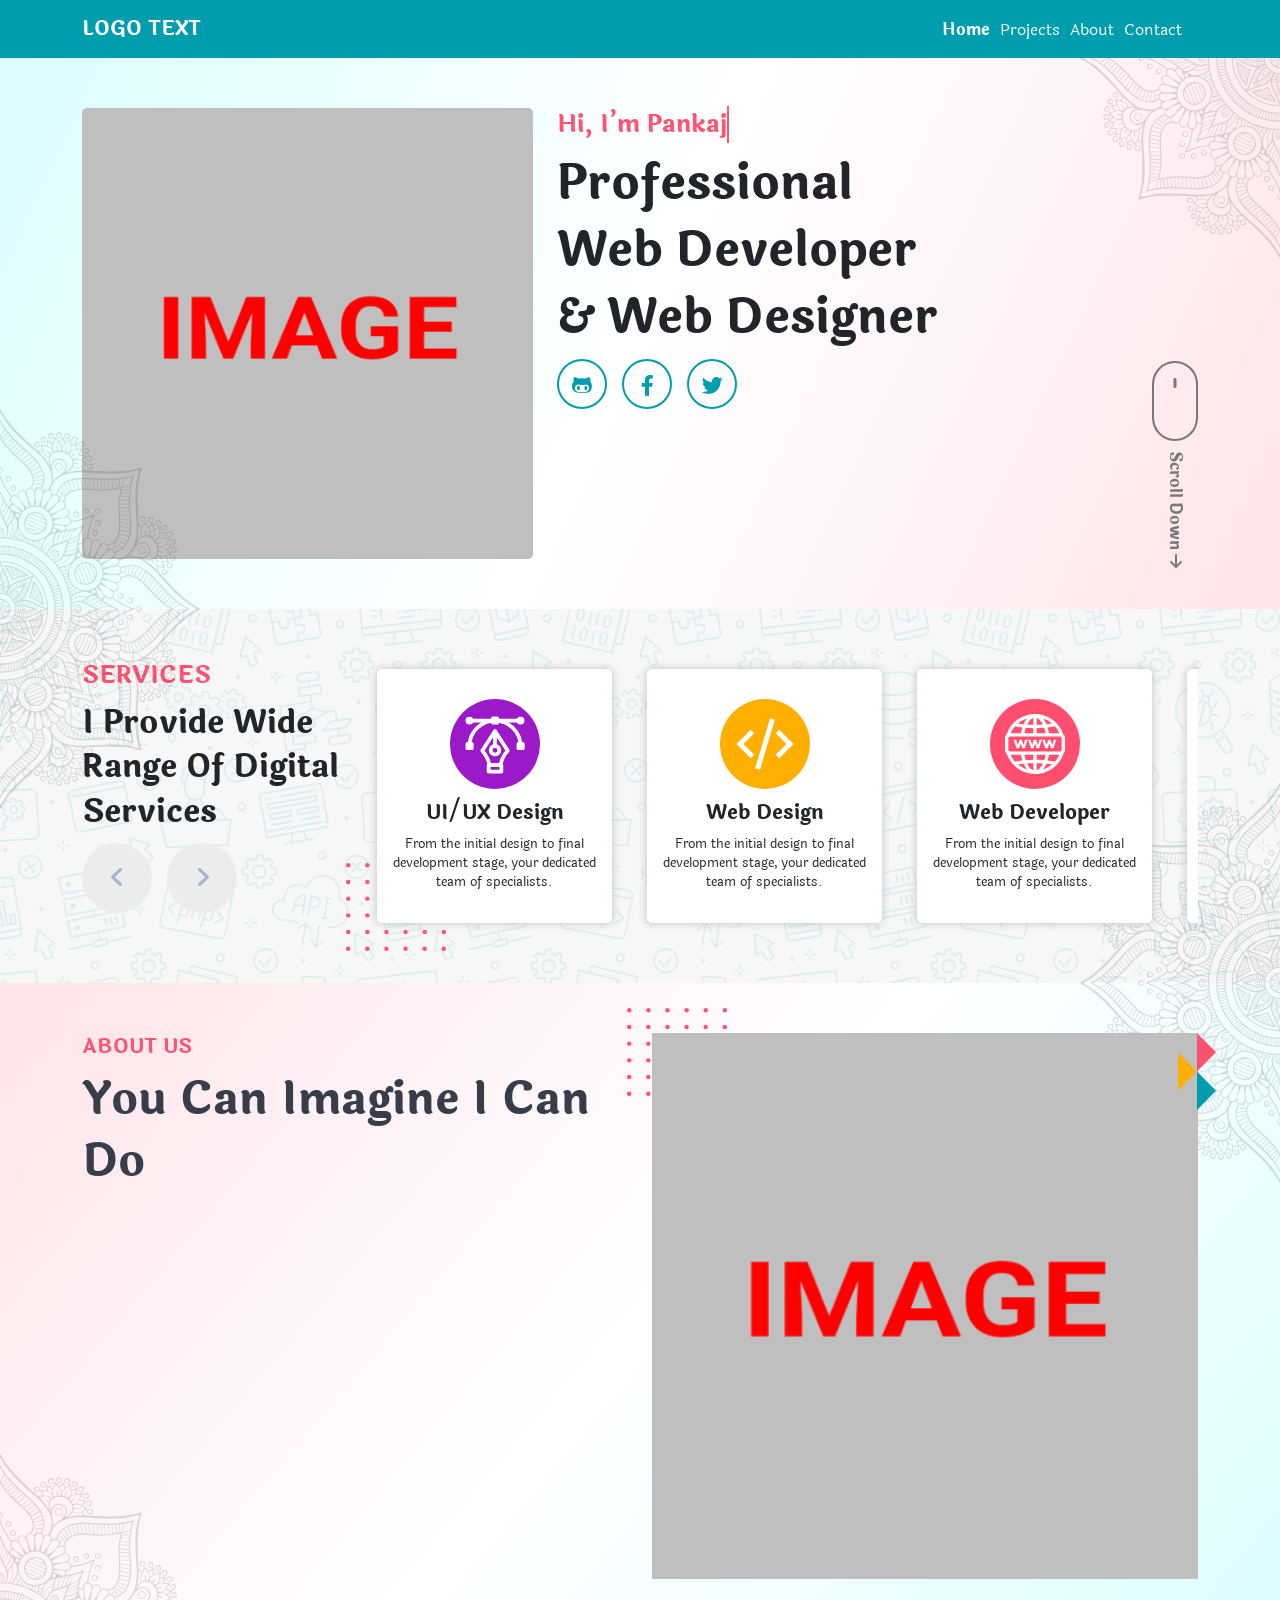
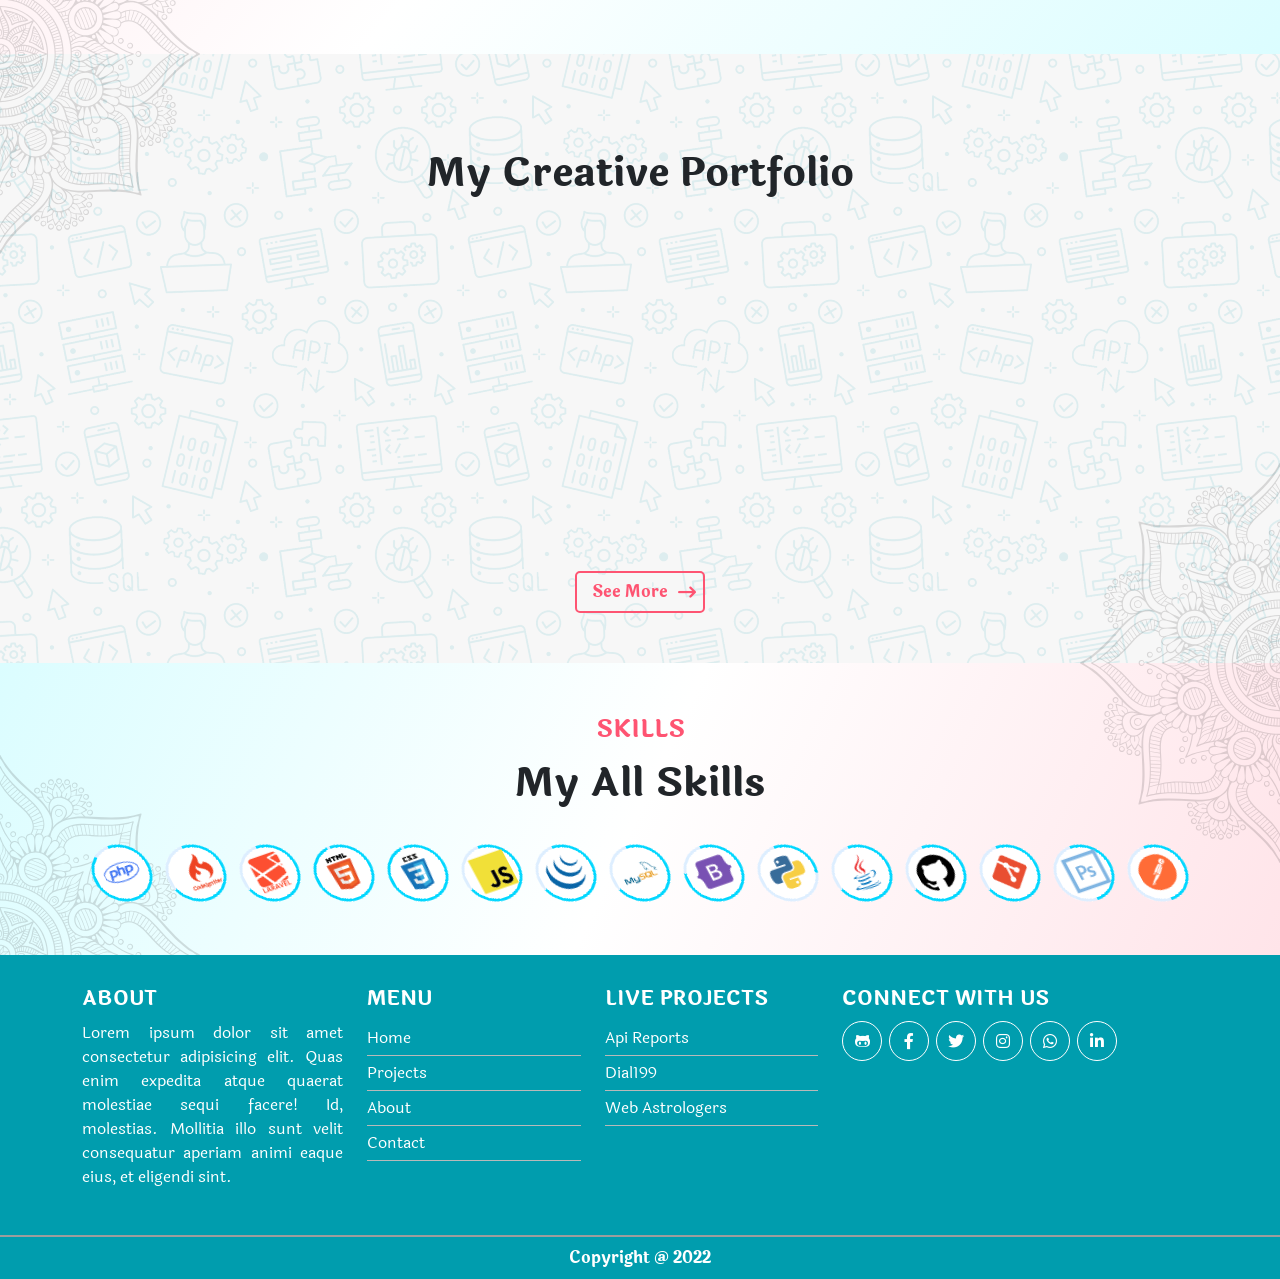
==== commit 1de57560: "commit" ====
--- a/index.html
+++ b/index.html
@@ -1 +1 @@
-<!DOCTYPE html><html lang="en"><head><meta http-equiv="Content-Type" content="text/html; charset=utf-8" /><meta charset="UTF-8"><meta name="viewport" content="width=device-width, initial-scale=1.0, shrink-to-fit=no" /><title>Pankaj Kumar Tanwar | Portfolio</title><meta name="description" content="Professional PHP Developer and Web Designer." /><meta name="keywords" content="pankaj kumar tanwar, pankaj kumar, pankaj Portfolio, pankaj kumar Portfolio" /><meta name="robots" content="index, follow" /><meta name="language" content="en"><meta name="reply-to" content="pankajku94@gmail.com"><meta name="url" content="https://pankajku94.github.io/my-portfolio.github.io/"><meta name="identifier-URL" content="https://pankajku94.github.io/my-portfolio.github.io/"><link rel="alternate" href="https://pankajku94.github.io/my-portfolio.github.io/" hreflang="en-in" /><meta name="coverage" content="Worldwide"><meta name="distribution" content="Global"><meta name="rating" content="General"><meta name="googlebot" content="index, follow, max-snippet:-1, max-image-preview:large, max-video-preview:-1" /><meta name="bingbot" content="index, follow, max-snippet:-1, max-image-preview:large, max-video-preview:-1" /><link rel="author" href="pankajku94" title="Pankaj Kumar Tanwar | Portfolio" /><link href="https://pankajku94.github.io/my-portfolio.github.io/" rel="publisher" /><link id="canonical" rel="canonical" href="https://pankajku94.github.io/my-portfolio.github.io/" /><meta name="theme-color" content="#FE5472" /><meta name="copyright" content="https://pankajku94.github.io/my-portfolio.github.io/" /><meta property="og:title" content="Pankaj Kumar Tanwar | Portfolio" /><meta property="og:locale" content="en_US" /><meta property="og:site_name" content="Pankaj Kumar Tanwar | Portfolio" /><meta property="og:url" content="https://pankajku94.github.io/my-portfolio.github.io/" /><meta property="og:description" content="Professional PHP Developer and Web Designer." /><meta property="og:keywords" content="pankaj kumar tanwar, pankaj kumar, pankaj Portfolio, pankaj kumar Portfolio" /><meta property="og:type" content="website" /><meta name="og:email" content="pankajku94@gmail.com" /><meta name="og:phone_number" content="+91-7503794647" /><meta property="og:image" content="./assets/img/favicon/android-icon-512x512.png" /><meta name="DC.title" content="Pankaj Kumar Tanwar | Portfolio" /><meta name="geo.region" content="IN-DL" /><meta name="geo.placename" content="Dwarka Sec - 22" /><meta name="geo.position" content="28.5571;77.0673" /><meta name="ICBM" content="28.5571;77.0673" /><link rel='dns-prefetch' href='https://pankajku94.github.io/my-portfolio.github.io/' /><meta name="twitter:image" content="./assets/img/favicon/android-icon-512x512.png" /><meta name="twitter:card" content="summary_large_image" /><meta name="twitter:site" content="@pankajku94" /><meta name="twitter:creator" content="@pankajku94" /><meta name="twitter:title" content="@pankajku94" /><meta name="twitter:description" content="Professional PHP Developer and Web Designer." /><link rel="icon" href="./assets/img/favicon/favicon.ico" type="image/x-icon"><link rel="apple-touch-icon" sizes="57x57" href="./assets/img/favicon/apple-icon-57x57.png"><link rel="apple-touch-icon" sizes="60x60" href="./assets/img/favicon/apple-icon-60x60.png"><link rel="apple-touch-icon" sizes="72x72" href="./assets/img/favicon/apple-icon-72x72.png"><link rel="apple-touch-icon" sizes="76x76" href="./assets/img/favicon/apple-icon-76x76.png"><link rel="apple-touch-icon" sizes="114x114" href="./assets/img/favicon/apple-icon-114x114.png"><link rel="apple-touch-icon" sizes="120x120" href="./assets/img/favicon/apple-icon-120x120.png"><link rel="apple-touch-icon" sizes="144x144" href="./assets/img/favicon/apple-icon-144x144.png"><link rel="apple-touch-icon" sizes="152x152" href="./assets/img/favicon/apple-icon-152x152.png"><link rel="apple-touch-icon" sizes="180x180" href="./assets/img/favicon/apple-icon-180x180.png"><link rel="icon" type="image/png" sizes="192x192" href="./assets/img/favicon/android-icon-192x192.png"><link rel="icon" type="image/png" sizes="32x32" href="./assets/img/favicon/favicon-32x32.png"><link rel="icon" type="image/png" sizes="96x96" href="./assets/img/favicon/favicon-96x96.png"><link rel="icon" type="image/png" sizes="16x16" href="./assets/img/favicon/favicon-16x16.png"><link rel="manifest" href="./assets/img/favicon/manifest.json"><meta name="msapplication-TileColor" content="#FE5472"><meta name="msapplication-TileImage" content="./assets/img/favicon/ms-icon-144x144.png"><link rel="stylesheet" href="./assets/plugin/bootstrap/bootstrap.min.css"><link rel="stylesheet" href="./assets/plugin/fontawesome/css/all.min.css"><link rel="stylesheet" href="./assets/plugin/lightbox/css/lightbox.min.css"><link rel="stylesheet" href="./assets/plugin/aos/aos.css"><link rel="stylesheet" href="./assets/plugin/hover/hover-min.css"><link rel="stylesheet" href="./assets/plugin/swiper/swiper-bundle.min.css"><link rel="stylesheet" href="./assets/css/style.css"><script src="./assets/js/jquery-3.6.0.min.js"></script><script type="application/ld+json">{ "@context": "https://schema.org/", "@type": "Person", "name": "Pankaj Kumar Tanwar", "url": "https://pankajku94.github.io/my-portfolio.github.io/", "image": "PICTURE_LINK", "sameAs": ["https://www.facebook.com/aadiku94", "https://twitter.com/pankajku94", "https://www.instagram.com/pankajku94/", "https://www.linkedin.com/in/pankajku94/", "https://github.com/pankajku94", "https://pankajku94.github.io/my-portfolio.github.io/" ], "jobTitle": "PHP Developer", "worksFor":{ "@type": "Organization", "name": "DIVINE MESSENGER PVT LTD"}} </script></head><body><header><div class="header"><div class="container"><div class="content"><div class="logo-cntr"><a href="./" class="link"><h5 class="text">LOGO TEXT</h5></a><div class="menu-toggler mainMenuToggler" id="mainMenuToggler"><span class="toggler"></span></div></div><div class="nav-cntr"><div class="menu-toggler mainMenuToggler" id="mainMenuToggler2"><span class="toggler"></span></i></div><ul class="cnav"><li class="li active"><a href="./" class="link"><span>Home</span></a></li><li class="li"><a href="./projects.html" class="link"><span>Projects</span></a></li><li class="li"><a href="./about.html" class="link"><span>About</span></a></li><li class="li"><a href="./contact.html" class="link"><span>Contact</span></a></li></ul></div></div></div></div></header><section class="homepage"><div class="top-banner"><img data-src="./assets/img/pattern/mandala-1.svg" alt="Mandala" class="lazy-load pk-manadala top-right"><div class="container"><div class="row"><div class="col-md-6 col-xl-5"><div class="img-box" data-aos="flip-up"><img data-src="./assets/img/my/about.png" alt="Image" class="lazy-load img"></div></div><div class="col-md-6 col-xl-7"><div class="details-box" data-aos="flip-down" data-aos-delay="300"><h4 class="t typewrite" data-aos="fade-left" data-aos-delay="600" data-period="2000" data-type='[ "Hi, I’m Pankaj", "I am Web Developer.", "I Love Programming.", "I Love to Develop." ]'><span class="wrap"></span></h4><h1 class="s" data-aos="fade-right" data-aos-delay="900">Professional Web Developer & Web Designer</h1><div class="social-links"><a href="#" target="_blank" class="link hvr-buzz-out" data-aos="fade-left" data-aos-delay="100" title="GitHub"><i class="fa-brands fa-github-alt"></i></a><a href="#" target="_blank" class="link hvr-buzz-out" data-aos="fade-left" data-aos-delay="300" title="Facebook"><i class="fa-brands fa-facebook-f"></i></a><a href="#" target="_blank" class="link hvr-buzz-out" data-aos="fade-left" data-aos-delay="600" title="Twitter"><i class="fa-brands fa-twitter"></i></a></div></div></div></div><a href="#main-serivces-container" class="mouse-icon" data-aos="fade-up"><div class="icon"></div><div class="t">Scroll Down <i class="fa-solid fa-arrow-right"></i></div></a></div><img data-src="./assets/img/pattern/mandala-1.svg" alt="Mandala" class="lazy-load pk-manadala bottom-left"></div><div class="services" id="main-serivces-container"><div class="pb-bg"></div><img data-src="./assets/img/pattern/mandala-1.svg" alt="Mandala" class="lazy-load pk-manadala top-left"><div class="container"><div class="services-cntr row"><div class="col-md-5 col-lg-3"><div class="cntrl-bx" data-aos="fade-right"><h4 class="t">Services</h4><h2 class="s" data-aos="fade-up">I Provide Wide Range Of Digital Services</h2><div class="scroll-nav-bx"><div class="nav left" data-aos="fade-right" data-aos-delay="500"><i class="fa-solid fa-angle-left"></i></div><div class="nav right" data-aos="fade-left" data-aos-delay="1000"><i class="fa-solid fa-angle-right"></i></div></div></div></div><div class="col-md-7 col-lg-9"><div class="all-services"><div class="swiper" id="servicesSlider"><div class="swiper-wrapper" id="allServicesBox"></div></div></div></div></div></div><img data-src="./assets/img/pattern/mandala-1.svg" alt="Mandala" class="lazy-load pk-manadala bottom-right"></div><div class="about"><img data-src="./assets/img/pattern/mandala-1.svg" alt="Mandala" class="lazy-load pk-manadala top-right"><div class="container"><div class="row"><div class="col-md-6 col-xl-6"><div class="det-bx" data-aos="fade-right"><h5 class="t">ABOUT US</h5><h2 class="s">You Can Imagine I Can Do</h2></div></div><div class="col-md-6 col-xl-6"><div class="img-bx" data-aos="fade-left"><div class="img-cntr"><img data-src="./assets/img/my/about.png" alt="About Image" class="lazy-load img"></div></div></div></div><div class="about-me-bx" data-aos="fade-down"><h5 class="t">About Me</h5><p class="d">Lorem ipsum dolor sit amet consectetur adipisicing elit. Voluptates consequatur omnis recusandae quibusdam hic et ratione possimus ullam nobis officia amet sit, consectetur eaque a nemo, ea autem laudantium aliquid?</p></div></div><img data-src="./assets/img/pattern/mandala-1.svg" alt="Mandala" class="lazy-load pk-manadala bottom-left"></div><div class="projects"><div class="pb-bg"></div><img data-src="./assets/img/pattern/mandala-1.svg" alt="Mandala" class="lazy-load pk-manadala top-left"><div class="container"><div class="head"><h4 class="t" data-aos="fade-up">Working Process</h4><h2 class="s" data-aos="fade-down">My Creative Portfolio</h2></div><div class="project"><div class="row" id="projectsRow"></div></div><div data-aos="fade-up"><a href="./projects.html" class="see-more-link">See More <i class="fa-solid fa-arrow-right-long"></i></a></div></div><img data-src="./assets/img/pattern/mandala-1.svg" alt="Mandala" class="lazy-load pk-manadala bottom-right"></div><div class="skills"><img data-src="./assets/img/pattern/mandala-1.svg" alt="Mandala" class="lazy-load pk-manadala top-right"><div class="container"><div class="head"><h4 class="t" data-aos="fade-up">Skills</h4><h2 class="s" data-aos="fade-down">My All Skills</h2></div><div class="all"><div class="c-row" id="allSkills"></div></div></div><img data-src="./assets/img/pattern/mandala-1.svg" alt="Mandala" class="lazy-load pk-manadala bottom-left"></div></section><footer><div class="footer"><div class="links-box"><div class="container"><div class="row"><div class="col-lg-3 col-xl-3"><div class="about-bx"><h5 class="t">About</h5><p class="d">Lorem ipsum dolor sit amet consectetur adipisicing elit. Quas enim expedita atque quaerat molestiae sequi facere! Id, molestias. Mollitia illo sunt velit consequatur aperiam animi eaque eius, et eligendi sint.</p></div></div><div class="col-lg-6 col-xl-5"><div class="row"><div class="col-6"><h5 class="flink-title">Menu</h5><ul class="flink-list"><li class="li"><a href="./" class="link">Home</a></li><li class="li"><a href="./projects.html" class="link">Projects</a></li><li class="li"><a href="./about.html" class="link">About</a></li><li class="li"><a href="./contact.html" class="link">Contact</a></li></ul></div><div class="col-6"><h5 class="flink-title">Links</h5><ul class="flink-list"><li class="li"><a href="#" class="link">Home</a></li><li class="li"><a href="#" class="link">About</a></li><li class="li"><a href="#" class="link">Contact</a></li></ul></div></div></div><div class="col-lg-3 col-xl-4"><div class="social-box"><h5 class="t">Connect With Us</h5><div class="social-links" id="footerAllSocialLinks"></div></div></div></div></div></div><div class="copyright-box"><div class="container"><h6 class="t">Copyright @ 2022</h6></div></div></div></footer><section class="bottom-goto-top-btn" id="goToTopBtn"><i class="fa-solid fa-angle-up"></i></section><script src="./assets/plugin/aos/aos.js"></script><script src="./assets/plugin/lightbox/js/lightbox.min.js"></script><script src="./assets/plugin/swiper/swiper-bundle.min.js"></script><script src="./assets/plugin/bootstrap/bootstrap.min.js"></script><script src="./assets/js/jquery.lazy.min.js"></script><script src="./assets/js/style.js"></script><script>$(document).ready(function (){ loadServices(); loadProjects(); loadSkills(); loadSocialLinks(); AOS.init(); var swiper=new Swiper("#servicesSlider",{ slidesPerView: "auto", spaceBetween: 15, grabCursor: true, navigation:{ nextEl: ".scroll-nav-bx .nav.right", prevEl: ".scroll-nav-bx .nav.left",},});}); </script></body></html>
+<!DOCTYPE html><html lang="en"><head><meta http-equiv="Content-Type" content="text/html; charset=utf-8" /><meta charset="UTF-8"><meta name="viewport" content="width=device-width, initial-scale=1.0, shrink-to-fit=no" /><title>Pankaj Kumar Tanwar | Portfolio</title><meta name="description" content="Professional PHP Developer and Web Designer." /><meta name="keywords" content="pankaj kumar tanwar, pankaj kumar, pankaj Portfolio, pankaj kumar Portfolio" /><meta name="robots" content="index, follow" /><meta name="language" content="en"><meta name="reply-to" content="pankajku94@gmail.com"><meta name="url" content="https://pankajku94.github.io/my-portfolio.github.io/"><meta name="identifier-URL" content="https://pankajku94.github.io/my-portfolio.github.io/"><link rel="alternate" href="https://pankajku94.github.io/my-portfolio.github.io/" hreflang="en-in" /><meta name="coverage" content="Worldwide"><meta name="distribution" content="Global"><meta name="rating" content="General"><meta name="googlebot" content="index, follow, max-snippet:-1, max-image-preview:large, max-video-preview:-1" /><meta name="bingbot" content="index, follow, max-snippet:-1, max-image-preview:large, max-video-preview:-1" /><link rel="author" href="pankajku94" title="Pankaj Kumar Tanwar | Portfolio" /><link href="https://pankajku94.github.io/my-portfolio.github.io/" rel="publisher" /><link id="canonical" rel="canonical" href="https://pankajku94.github.io/my-portfolio.github.io/" /><meta name="theme-color" content="#FE5472" /><meta name="copyright" content="https://pankajku94.github.io/my-portfolio.github.io/" /><meta property="og:title" content="Pankaj Kumar Tanwar | Portfolio" /><meta property="og:locale" content="en_US" /><meta property="og:site_name" content="Pankaj Kumar Tanwar | Portfolio" /><meta property="og:url" content="https://pankajku94.github.io/my-portfolio.github.io/" /><meta property="og:description" content="Professional PHP Developer and Web Designer." /><meta property="og:keywords" content="pankaj kumar tanwar, pankaj kumar, pankaj Portfolio, pankaj kumar Portfolio" /><meta property="og:type" content="website" /><meta name="og:email" content="pankajku94@gmail.com" /><meta name="og:phone_number" content="+91-7503794647" /><meta property="og:image" content="./assets/img/favicon/android-icon-512x512.png" /><meta name="DC.title" content="Pankaj Kumar Tanwar | Portfolio" /><meta name="geo.region" content="IN-DL" /><meta name="geo.placename" content="Dwarka Sec - 22" /><meta name="geo.position" content="28.5571;77.0673" /><meta name="ICBM" content="28.5571;77.0673" /><link rel='dns-prefetch' href='https://pankajku94.github.io/my-portfolio.github.io/' /><meta name="twitter:image" content="./assets/img/favicon/android-icon-512x512.png" /><meta name="twitter:card" content="summary_large_image" /><meta name="twitter:site" content="@pankajku94" /><meta name="twitter:creator" content="@pankajku94" /><meta name="twitter:title" content="@pankajku94" /><meta name="twitter:description" content="Professional PHP Developer and Web Designer." /><link rel="icon" href="./assets/img/favicon/favicon.ico" type="image/x-icon"><link rel="apple-touch-icon" sizes="57x57" href="./assets/img/favicon/apple-icon-57x57.png"><link rel="apple-touch-icon" sizes="60x60" href="./assets/img/favicon/apple-icon-60x60.png"><link rel="apple-touch-icon" sizes="72x72" href="./assets/img/favicon/apple-icon-72x72.png"><link rel="apple-touch-icon" sizes="76x76" href="./assets/img/favicon/apple-icon-76x76.png"><link rel="apple-touch-icon" sizes="114x114" href="./assets/img/favicon/apple-icon-114x114.png"><link rel="apple-touch-icon" sizes="120x120" href="./assets/img/favicon/apple-icon-120x120.png"><link rel="apple-touch-icon" sizes="144x144" href="./assets/img/favicon/apple-icon-144x144.png"><link rel="apple-touch-icon" sizes="152x152" href="./assets/img/favicon/apple-icon-152x152.png"><link rel="apple-touch-icon" sizes="180x180" href="./assets/img/favicon/apple-icon-180x180.png"><link rel="icon" type="image/png" sizes="192x192" href="./assets/img/favicon/android-icon-192x192.png"><link rel="icon" type="image/png" sizes="32x32" href="./assets/img/favicon/favicon-32x32.png"><link rel="icon" type="image/png" sizes="96x96" href="./assets/img/favicon/favicon-96x96.png"><link rel="icon" type="image/png" sizes="16x16" href="./assets/img/favicon/favicon-16x16.png"><link rel="manifest" href="./assets/img/favicon/manifest.json"><meta name="msapplication-TileColor" content="#FE5472"><meta name="msapplication-TileImage" content="./assets/img/favicon/ms-icon-144x144.png"><link rel="stylesheet" href="./assets/plugin/bootstrap/bootstrap.min.css"><link rel="stylesheet" href="./assets/plugin/fontawesome/css/all.min.css"><link rel="stylesheet" href="./assets/plugin/lightbox/css/lightbox.min.css"><link rel="stylesheet" href="./assets/plugin/aos/aos.css"><link rel="stylesheet" href="./assets/plugin/hover/hover-min.css"><link rel="stylesheet" href="./assets/plugin/swiper/swiper-bundle.min.css"><link rel="stylesheet" href="./assets/css/style.css"><script src="./assets/js/jquery-3.6.0.min.js"></script><script type="application/ld+json">{ "@context": "https://schema.org/", "@type": "Person", "name": "Pankaj Kumar Tanwar", "url": "https://pankajku94.github.io/my-portfolio.github.io/", "image": "PICTURE_LINK", "sameAs": ["https://www.facebook.com/aadiku94", "https://twitter.com/pankajku94", "https://www.instagram.com/pankajku94/", "https://www.linkedin.com/in/pankajku94/", "https://github.com/pankajku94", "https://pankajku94.github.io/my-portfolio.github.io/" ], "jobTitle": "PHP Developer", "worksFor":{ "@type": "Organization", "name": "DIVINE MESSENGER PVT LTD"}} </script></head><body><header><div class="header"><div class="container"><div class="content"><div class="logo-cntr"><a href="./" class="link"><h5 class="text">LOGO TEXT</h5></a><div class="menu-toggler mainMenuToggler" id="mainMenuToggler"><span class="toggler"></span></div></div><div class="nav-cntr"><div class="menu-toggler mainMenuToggler" id="mainMenuToggler2"><span class="toggler"></span></i></div><ul class="cnav"><li class="li active"><a href="./" class="link"><span>Home</span></a></li><li class="li"><a href="./projects.html" class="link"><span>Projects</span></a></li><li class="li"><a href="./about.html" class="link"><span>About</span></a></li><li class="li"><a href="./contact.html" class="link"><span>Contact</span></a></li></ul></div></div></div></div></header><section class="homepage"><div class="top-banner"><img data-src="./assets/img/pattern/mandala-1.svg" alt="Mandala" class="lazy-load pk-manadala top-right"><div class="container"><div class="row"><div class="col-md-6 col-xl-5"><div class="img-box" data-aos="flip-up"><img data-src="./assets/img/my/about.png" alt="Image" class="lazy-load img"></div></div><div class="col-md-6 col-xl-7"><div class="details-box" data-aos="flip-down" data-aos-delay="300"><h4 class="t typewrite" data-aos="fade-left" data-aos-delay="600" data-period="2000" data-type='[ "Hi, I’m Pankaj", "I am Web Developer.", "I Love Programming.", "I Love to Develop." ]'><span class="wrap"></span></h4><h1 class="s" data-aos="fade-right" data-aos-delay="900">Professional Web Developer & Web Designer</h1><div class="social-links"><a href="https://github.com/pankajku94" target="_blank" class="link hvr-buzz-out" data-aos="fade-left" data-aos-delay="100" title="GitHub"><i class="fa-brands fa-github-alt"></i></a><a href="https://www.facebook.com/aadiku94" target="_blank" class="link hvr-buzz-out" data-aos="fade-left" data-aos-delay="300" title="Facebook"><i class="fa-brands fa-facebook-f"></i></a><a href="https://twitter.com/pankajku94" target="_blank" class="link hvr-buzz-out" data-aos="fade-left" data-aos-delay="600" title="Twitter"><i class="fa-brands fa-twitter"></i></a></div></div></div></div><a href="#main-serivces-container" class="mouse-icon" data-aos="fade-up"><div class="icon"></div><div class="t">Scroll Down <i class="fa-solid fa-arrow-right"></i></div></a></div><img data-src="./assets/img/pattern/mandala-1.svg" alt="Mandala" class="lazy-load pk-manadala bottom-left"></div><div class="services" id="main-serivces-container"><div class="pb-bg"></div><img data-src="./assets/img/pattern/mandala-1.svg" alt="Mandala" class="lazy-load pk-manadala top-left"><div class="container"><div class="services-cntr row"><div class="col-md-5 col-lg-3"><div class="cntrl-bx" data-aos="fade-right"><h4 class="t">Services</h4><h2 class="s" data-aos="fade-up">I Provide Wide Range Of Digital Services</h2><div class="scroll-nav-bx"><div class="nav left" data-aos="fade-right" data-aos-delay="500"><i class="fa-solid fa-angle-left"></i></div><div class="nav right" data-aos="fade-left" data-aos-delay="1000"><i class="fa-solid fa-angle-right"></i></div></div></div></div><div class="col-md-7 col-lg-9"><div class="all-services"><div class="swiper" id="servicesSlider"><div class="swiper-wrapper" id="allServicesBox"></div></div></div></div></div></div><img data-src="./assets/img/pattern/mandala-1.svg" alt="Mandala" class="lazy-load pk-manadala bottom-right"></div><div class="about"><img data-src="./assets/img/pattern/mandala-1.svg" alt="Mandala" class="lazy-load pk-manadala top-right"><div class="container"><div class="row"><div class="col-md-6 col-xl-6"><div class="det-bx" data-aos="fade-right"><h5 class="t">ABOUT US</h5><h2 class="s">You Can Imagine I Can Do</h2></div></div><div class="col-md-6 col-xl-6"><div class="img-bx" data-aos="fade-left"><div class="img-cntr"><img data-src="./assets/img/my/about.png" alt="About Image" class="lazy-load img"></div></div></div></div><div class="about-me-bx" data-aos="fade-down"><h5 class="t">About Me</h5><p class="d">Lorem ipsum dolor sit amet consectetur adipisicing elit. Voluptates consequatur omnis recusandae quibusdam hic et ratione possimus ullam nobis officia amet sit, consectetur eaque a nemo, ea autem laudantium aliquid?</p></div></div><img data-src="./assets/img/pattern/mandala-1.svg" alt="Mandala" class="lazy-load pk-manadala bottom-left"></div><div class="projects"><div class="pb-bg"></div><img data-src="./assets/img/pattern/mandala-1.svg" alt="Mandala" class="lazy-load pk-manadala top-left"><div class="container"><div class="head"><h4 class="t" data-aos="fade-up">Working Process</h4><h2 class="s" data-aos="fade-down">My Creative Portfolio</h2></div><div class="project"><div class="row" id="projectsRow"></div></div><div data-aos="fade-up"><a href="./projects.html" class="see-more-link">See More <i class="fa-solid fa-arrow-right-long"></i></a></div></div><img data-src="./assets/img/pattern/mandala-1.svg" alt="Mandala" class="lazy-load pk-manadala bottom-right"></div><div class="skills"><img data-src="./assets/img/pattern/mandala-1.svg" alt="Mandala" class="lazy-load pk-manadala top-right"><div class="container"><div class="head"><h4 class="t" data-aos="fade-up">Skills</h4><h2 class="s" data-aos="fade-down">My All Skills</h2></div><div class="all"><div class="c-row" id="allSkills"></div></div></div><img data-src="./assets/img/pattern/mandala-1.svg" alt="Mandala" class="lazy-load pk-manadala bottom-left"></div></section><footer><div class="footer"><div class="links-box"><div class="container"><div class="row"><div class="col-lg-3 col-xl-3"><div class="about-bx"><h5 class="t">About</h5><p class="d">Lorem ipsum dolor sit amet consectetur adipisicing elit. Quas enim expedita atque quaerat molestiae sequi facere! Id, molestias. Mollitia illo sunt velit consequatur aperiam animi eaque eius, et eligendi sint.</p></div></div><div class="col-lg-6 col-xl-5"><div class="row"><div class="col-6"><h5 class="flink-title">Menu</h5><ul class="flink-list"><li class="li"><a href="./" class="link">Home</a></li><li class="li"><a href="./projects.html" class="link">Projects</a></li><li class="li"><a href="./about.html" class="link">About</a></li><li class="li"><a href="./contact.html" class="link">Contact</a></li></ul></div><div class="col-6"><h5 class="flink-title">Live Projects</h5><ul class="flink-list"><li class="li"><a href="https://www.apireports.com/" target="_blank" class="link" aria-label="Api Reports" rel="noreferrer">Api Reports</a></li><li class="li"><a href="https://www.dial199.com/" target="_blank" class="link" aria-label="Dial199" rel="noreferrer">Dial199</a></li><li class="li"><a href="https://www.webastrologers.com/" target="_blank" class="link" aria-label="Web Astrologers" rel="noreferrer">Web Astrologers</a></li></ul></div></div></div><div class="col-lg-3 col-xl-4"><div class="social-box"><h5 class="t">Connect With Us</h5><div class="social-links" id="footerAllSocialLinks"></div></div></div></div></div></div><div class="copyright-box"><div class="container"><h6 class="t">Copyright @ 2022</h6></div></div></div></footer><section class="bottom-goto-top-btn" id="goToTopBtn"><i class="fa-solid fa-angle-up"></i></section><script src="./assets/plugin/aos/aos.js"></script><script src="./assets/plugin/lightbox/js/lightbox.min.js"></script><script src="./assets/plugin/swiper/swiper-bundle.min.js"></script><script src="./assets/plugin/bootstrap/bootstrap.min.js"></script><script src="./assets/js/jquery.lazy.min.js"></script><script src="./assets/js/style.js"></script><script>$(document).ready(function (){ loadServices(); loadProjects(); loadSkills(); loadSocialLinks(); AOS.init(); var swiper=new Swiper("#servicesSlider",{ slidesPerView: "auto", spaceBetween: 15, grabCursor: true, navigation:{ nextEl: ".scroll-nav-bx .nav.right", prevEl: ".scroll-nav-bx .nav.left",},});}); </script></body></html>
--- a/assets/css/style.css
+++ b/assets/css/style.css
@@ -1 +1 @@
-:root{--theme-color:#FE5472;--secondary-color:#009DAE;--pk-box-shadow:0 0 25px rgb(0 0 0/20%);--pk-border-color:#DEE2E6}@font-face{font-family:'Laila';font-style:normal;font-weight:300;font-display:swap;src:url(../../assets/fonts/Laila-Light-1.woff2) format('woff2');unicode-range:U+0900-097F,U+1CD0-1CF6,U+1CF8-1CF9,U+200C-200D,U+20A8,U+20B9,U+25CC,U+A830-A839,U+A8E0-A8FB}@font-face{font-family:'Laila';font-style:normal;font-weight:300;font-display:swap;src:url(../../assets/fonts/Laila-Light-2.woff2) format('woff2');unicode-range:U+0100-024F,U+0259,U+1E00-1EFF,U+2020,U+20A0-20AB,U+20AD-20CF,U+2113,U+2C60-2C7F,U+A720-A7FF}@font-face{font-family:'Laila';font-style:normal;font-weight:300;font-display:swap;src:url(../../assets/fonts/Laila-Light-3.woff2) format('woff2');unicode-range:U+0000-00FF,U+0131,U+0152-0153,U+02BB-02BC,U+02C6,U+02DA,U+02DC,U+2000-206F,U+2074,U+20AC,U+2122,U+2191,U+2193,U+2212,U+2215,U+FEFF,U+FFFD}@font-face{font-family:'Laila';font-style:normal;font-weight:400;font-display:swap;src:url(../../assets/fonts/Laila-Regular-1.woff2) format('woff2');unicode-range:U+0900-097F,U+1CD0-1CF6,U+1CF8-1CF9,U+200C-200D,U+20A8,U+20B9,U+25CC,U+A830-A839,U+A8E0-A8FB}@font-face{font-family:'Laila';font-style:normal;font-weight:400;font-display:swap;src:url(../../assets/fonts/Laila-Regular-2.woff2) format('woff2');unicode-range:U+0100-024F,U+0259,U+1E00-1EFF,U+2020,U+20A0-20AB,U+20AD-20CF,U+2113,U+2C60-2C7F,U+A720-A7FF}@font-face{font-family:'Laila';font-style:normal;font-weight:400;font-display:swap;src:url(../../assets/fonts/Laila-Regular-3.woff2) format('woff2');unicode-range:U+0000-00FF,U+0131,U+0152-0153,U+02BB-02BC,U+02C6,U+02DA,U+02DC,U+2000-206F,U+2074,U+20AC,U+2122,U+2191,U+2193,U+2212,U+2215,U+FEFF,U+FFFD}@font-face{font-family:'Laila';font-style:normal;font-weight:500;font-display:swap;src:url(../../assets/fonts/Laila-Medium-1.woff2) format('woff2');unicode-range:U+0900-097F,U+1CD0-1CF6,U+1CF8-1CF9,U+200C-200D,U+20A8,U+20B9,U+25CC,U+A830-A839,U+A8E0-A8FB}@font-face{font-family:'Laila';font-style:normal;font-weight:500;font-display:swap;src:url(../../assets/fonts/Laila-Medium-2.woff2) format('woff2');unicode-range:U+0100-024F,U+0259,U+1E00-1EFF,U+2020,U+20A0-20AB,U+20AD-20CF,U+2113,U+2C60-2C7F,U+A720-A7FF}@font-face{font-family:'Laila';font-style:normal;font-weight:500;font-display:swap;src:url(../../assets/fonts/Laila-Medium-3.woff2) format('woff2');unicode-range:U+0000-00FF,U+0131,U+0152-0153,U+02BB-02BC,U+02C6,U+02DA,U+02DC,U+2000-206F,U+2074,U+20AC,U+2122,U+2191,U+2193,U+2212,U+2215,U+FEFF,U+FFFD}@font-face{font-family:'Laila';font-style:normal;font-weight:600;font-display:swap;src:url(../../assets/fonts/Laila-Semibold-1.woff2) format('woff2');unicode-range:U+0900-097F,U+1CD0-1CF6,U+1CF8-1CF9,U+200C-200D,U+20A8,U+20B9,U+25CC,U+A830-A839,U+A8E0-A8FB}@font-face{font-family:'Laila';font-style:normal;font-weight:600;font-display:swap;src:url(../../assets/fonts/Laila-Semibold-2.woff2) format('woff2');unicode-range:U+0100-024F,U+0259,U+1E00-1EFF,U+2020,U+20A0-20AB,U+20AD-20CF,U+2113,U+2C60-2C7F,U+A720-A7FF}@font-face{font-family:'Laila';font-style:normal;font-weight:600;font-display:swap;src:url(../../assets/fonts/Laila-Semibold-1.woff2) format('woff2');unicode-range:U+0000-00FF,U+0131,U+0152-0153,U+02BB-02BC,U+02C6,U+02DA,U+02DC,U+2000-206F,U+2074,U+20AC,U+2122,U+2191,U+2193,U+2212,U+2215,U+FEFF,U+FFFD}@font-face{font-family:'Laila';font-style:normal;font-weight:700;font-display:swap;src:url(../../assets/fonts/Laila-Bold-1.woff2) format('woff2');unicode-range:U+0900-097F,U+1CD0-1CF6,U+1CF8-1CF9,U+200C-200D,U+20A8,U+20B9,U+25CC,U+A830-A839,U+A8E0-A8FB}@font-face{font-family:'Laila';font-style:normal;font-weight:700;font-display:swap;src:url(../../assets/fonts/Laila-Bold-2.woff2) format('woff2');unicode-range:U+0100-024F,U+0259,U+1E00-1EFF,U+2020,U+20A0-20AB,U+20AD-20CF,U+2113,U+2C60-2C7F,U+A720-A7FF}@font-face{font-family:'Laila';font-style:normal;font-weight:700;font-display:swap;src:url(../../assets/fonts/Laila-Bold-3.woff2) format('woff2');unicode-range:U+0000-00FF,U+0131,U+0152-0153,U+02BB-02BC,U+02C6,U+02DA,U+02DC,U+2000-206F,U+2074,U+20AC,U+2122,U+2191,U+2193,U+2212,U+2215,U+FEFF,U+FFFD}html{scroll-behavior:smooth}body{font-family:'Laila',ui-sans-serif,system-ui,-apple-system,BlinkMacSystemFont,Segoe UI,Roboto,Helvetica Neue,Arial,Noto Sans,sans-serif,Apple Color Emoji,Segoe UI Emoji,Segoe UI Symbol,Noto Color Emoji;background-color:rgb(0 0 0 / 3%)}html{scroll-behavior:smooth}input:-webkit-autofill,input:-webkit-autofill:hover,input:-webkit-autofill:focus{-webkit-box-shadow:0 0 0 1000px white inset!important;box-shadow:0 0 0 1000px white inset!important}h1,h2,h3,h4,h5,h6,p,div,section,img,input,button,i,ul,li,td,svg,a,span{transition:all .4s ease;-moz-transition:all .4s ease;-o-transition:all .4s ease;-ms-transition:all .4s ease;-webkit-transition:all .4s ease}.h1,.h2,.h3,.h4,.h5,.h6,h1,h2,h3,h4,h5,h6{line-height:1.4}input,input:focus,button,button:focus{outline:none}.theme-container{max-width:1500px;padding:0 80px;margin-left:auto;margin-right:auto}.typewrite>.wrap{border-right:2px solid #FE5472}.pk-zindex2{z-index:2}.pk-manadala{position:absolute;width:25rem;height:25rem;opacity:.15;z-index:1}.pk-manadala.top-left{top:-12.5rem;left:-12.5rem}.pk-manadala.top-right{top:-12.5rem;right:-12.5rem}.pk-manadala.bottom-left{bottom:-12.5rem;left:-12.5rem}.pk-manadala.bottom-right{bottom:-12.5rem;right:-12.5rem}@keyframes growProgressBar{0%,33%{--pgPercentage:0}100%{--pgPercentage:var(--value)}}@property --pgPercentage{syntax:'<number>';inherits:false;initial-value:0}div[role="progressbar"]{--size:10rem;--fg:#369;--bg:#def;--pgPercentage:var(--value);animation:growProgressBar 3s 1 forwards;width:var(--size);height:var(--size);border-radius:100%;display:grid;place-items:center;background:radial-gradient(closest-side,white 80%,transparent 0 99.9%,white 0),conic-gradient(var(--fg) calc(var(--pgPercentage) * 1%),var(--bg) 0);font-size:calc(var(--size) / 5);color:var(--fg)}div[role="progressbar"]::before{counter-reset:percentage var(--value);content:counter(percentage) '%'}.header{padding:15px 0;background-color:var(--secondary-color);color:#FFF}.header.ftop{position:fixed;top:0;width:100%;z-index:10}.header .content .logo-cntr{display:inline-block;text-align:left;width:30%;position:relative}.header .content .logo-cntr .menu-toggler{display:none;position:absolute;top:50%;right:0;font-size:30px;transform:translateY(-50%);cursor:pointer}.header .content .logo-cntr .menu-toggler .toggler{--size:30px;--height:4px;--bg-clr:#FFF;width:var(--size);background-color:var(--bg-clr);height:var(--height);display:block;position:relative;transition:all .4s ease;-moz-transition:all .4s ease;-o-transition:all .4s ease;-ms-transition:all .4s ease;-webkit-transition:all .4s ease}.header .content .logo-cntr .menu-toggler .toggler::before,.header .content .logo-cntr .menu-toggler .toggler::after{content:" ";width:var(--size);height:var(--height);background-color:var(--bg-clr);position:absolute;top:-10px}.header .content .logo-cntr .menu-toggler .toggler::after{top:unset;bottom:-10px}.header .content .logo-cntr .menu-toggler:hover .toggler::before{transform:rotate(338deg)}.header .content .logo-cntr .menu-toggler:hover .toggler::after{transform:rotate(18deg)}.header .content .logo-cntr .link{text-decoration:none;outline:none;color:inherit;display:block;width:fit-content}.header .content .logo-cntr .link .text{font-weight:bold;margin:0;width:fit-content}.header .content .nav-cntr{display:inline-block;width:69%;text-align:right;position:relative}.header .content .nav-cntr .menu-toggler{display:none;position:absolute;right:12px;top:27px;cursor:pointer}.header .content .nav-cntr .menu-toggler .toggler{--size:30px;--height:4px;--bg-clr:#000;width:var(--size);height:var(--height);display:block;position:relative;transition:all .4s ease;-moz-transition:all .4s ease;-o-transition:all .4s ease;-ms-transition:all .4s ease;-webkit-transition:all .4s ease}.header .content .nav-cntr .menu-toggler .toggler::before,.header .content .nav-cntr .menu-toggler .toggler::after{content:" ";width:var(--size);height:var(--height);background-color:var(--bg-clr);position:absolute;left:0;transform:rotate(45deg)}.header .content .nav-cntr .menu-toggler .toggler::after{transform:rotate(-45deg)}.header .content .nav-cntr .menu-toggler:hover .toggler::before{transform:rotate(24deg)}.header .content .nav-cntr .menu-toggler:hover .toggler::after{transform:rotate(-24deg)}.header .content .nav-cntr .cnav{margin:0;padding:0;list-style:none}.header .content .nav-cntr .cnav>.li{display:inline-block}.header .content .nav-cntr .cnav>.li>.link{text-decoration:none;outline:none;color:inherit;padding:5px}.header .content .nav-cntr .cnav>.li:hover>.link,.header .content .nav-cntr .cnav>.li.active>.link{font-weight:bold}.footer{background-color:var(--secondary-color)}.footer .links-box{padding:30px 0}.footer .links-box .flink-title{font-weight:bold;color:#FFF;text-transform:uppercase}.footer .links-box .flink-list{margin:0;padding:0;color:#FFF;list-style:none;margin-bottom:15px}.footer .links-box .flink-list>.li{border-bottom:1px solid #b9b9b9;padding:5px 0}.footer .links-box .flink-list>.li>.link{text-decoration:none;outline:none;display:block;color:inherit}.footer .links-box .flink-list>.li:hover{background-color:#FFF;color:var(--secondary-color)}.footer .links-box .flink-list>.li:hover>.link{font-weight:bold;padding-left:10px}.footer .links-box .about-bx{color:#FFF}.footer .links-box .about-bx .t{font-weight:bold;text-transform:uppercase}.footer .links-box .about-bx .d{text-align:justify}.footer .links-box .social-box .t{font-weight:bold;text-transform:uppercase;color:#FFF}.footer .links-box .social-box .social-links{display:flex;flex-wrap:wrap;gap:7px}.footer .links-box .social-box .social-links .link{text-decoration:none;display:block;outline:none;color:#FFF;width:40px;height:40px;line-height:40px;font-size:16px;border:1px solid #FFF;text-align:center;border-radius:100%;background:linear-gradient(to left,transparent 50%,#FFF 50%) right;background-size:200%}.footer .links-box .social-box .social-links .link:hover{background-position:left;color:var(--secondary-color);box-shadow:0 0 15px #fff;transform:scale(1.1)}.footer .copyright-box{text-align:center;padding:10px 0;border-top:2px solid #9d9d9d}.footer .copyright-box .t{font-weight:bold;color:#FFF;margin:0}.bottom-goto-top-btn{--size:40px;position:fixed;bottom:15px;right:15px;width:var(--size);height:var(--size);line-height:var(--size);text-align:center;font-size:24px;cursor:pointer;display:none;border:2px solid var(--theme-color);color:var(--theme-color);z-index:3}.bottom-goto-top-btn:hover{background-color:var(--theme-color);color:#FFF}.homepage{}.homepage .top-banner{padding:50px 0 25px 0;background:linear-gradient(295deg,#ffe4e9,#fff,#dbfdff);position:relative;overflow:hidden}.homepage .top-banner .img-box{margin-bottom:25px;overflow:hidden;border-radius:5px;z-index:2}.homepage .top-banner .img-box .img{width:100%;z-index:2}.homepage .top-banner .img-box:hover .img{transform:scale(1.2)}.homepage .top-banner .details-box{margin-bottom:25px;height:100%;position:relative}.homepage .top-banner .details-box>.t{color:var(--theme-color);font-weight:bold}.homepage .top-banner .details-box>.s{font-weight:bold;font-size:3rem;max-width:400px}.homepage .top-banner .details-box>.social-links{display:flex;gap:15px}.homepage .top-banner .details-box>.social-links>.link{text-decoration:none;outline:none;display:block;--size:50px;width:var(--size);height:var(--size);line-height:var(--size);color:var(--secondary-color);text-align:center;font-size:1.3rem;border-radius:100%;border:2px solid var(--secondary-color)}.homepage .top-banner .details-box>.social-links>.link:hover{background-color:var(--secondary-color);color:#FFF;box-shadow:0 0 13px var(--secondary-color)}.homepage .top-banner .mouse-icon{display:flex;align-items:center;gap:10px;transform:rotate(90deg);position:absolute;bottom:120px;right:0;cursor:pointer;text-decoration:none;--tt-clr:#787878;color:var(--tt-clr);width:210px}.homepage .top-banner .mouse-icon .icon{width:80px;height:46px;border:2px solid var(--tt-clr);border-radius:40px;position:relative}.homepage .top-banner .mouse-icon .icon::after{content:" ";width:10px;height:3px;background-color:var(--tt-clr);position:absolute;top:50%;transform:translateY(-50%);left:15px;border-radius:15px}.homepage .top-banner .mouse-icon .t{font-weight:bold}.homepage .top-banner .mouse-icon:hover{--tt-clr:#FFF;color:var(--theme-color)}.homepage .top-banner .mouse-icon:hover .icon{background-color:var(--theme-color)}.homepage .about{padding:50px 0 25px;position:relative;overflow:hidden;background:linear-gradient(130deg,#ffe4e9,#fff,#dbfdff)}.homepage .about .det-bx{margin-bottom:50px}.homepage .about .det-bx .t{color:var(--theme-color);font-weight:bold}.homepage .about .det-bx .s{font-weight:800;font-size:2.8rem;color:#373D4B}.homepage .about .img-bx{margin-bottom:50px;position:relative;z-index:2}.homepage .about .img-bx .img-cntr{border-radius:15px;position:relative}.homepage .about .img-bx .img{width:100%}.homepage .about .img-bx .img-cntr::before{content:" ";background-image:url(../../assets/img/icon/dots.svg);background-repeat:no-repeat;width:100px;height:100px;position:absolute;top:-25px;left:-25px;z-index:-1}.homepage .about .img-bx .img-cntr::after{content:" ";background-image:url(../../assets/img/icon/img-side.svg);background-repeat:no-repeat;width:40px;height:77px;position:absolute;top:0;right:-20px}.homepage .about .about-me-bx{padding:20px;border-radius:5px;position:absolute;bottom:35px;left:30%;transform:translateX(-30%);max-width:500px;background-color:#FFF;box-shadow:0 0 30px rgb(0 0 0 / 20%);z-index:3}.homepage .about .about-me-bx .t{text-decoration:underline;color:var(--theme-color);font-weight:bold;font-size:1.4rem}.homepage .about .about-me-bx .d{text-align:justify;margin:0;font-size:1.2rem}.homepage .projects{padding:50px 0;position:relative;overflow:hidden}.homepage .projects .pb-bg{background-image:url(../../assets/img/bg/code-bg-blue-400.png);position:absolute;z-index:-1;width:100%;height:100%;top:0;left:0;opacity:.1;background-repeat:repeat}.homepage .projects .head{text-align:center;margin-bottom:30px}.homepage .projects .head .t{color:var(--theme-color);text-transform:uppercase;font-weight:bold}.homepage .projects .head .s{font-weight:800;font-size:2.5rem;margin:0}.homepage .projects .project .clbx{z-index:2}.homepage .projects .see-more-link{text-decoration:none;outline:none;color:var(--theme-color);border:2px solid var(--theme-color);border-radius:5px;display:block;width:fit-content;margin:0 auto;padding:7px 35px 7px 15px;font-weight:bold;position:relative;background:linear-gradient(to left,transparent 50%,var(--theme-color) 50%) right;background-size:200%}.homepage .projects .see-more-link i{position:absolute;top:50%;transform:translateY(-50%);margin-left:10px;font-size:18px}.homepage .projects .see-more-link:hover{background-color:var(--theme-color);color:#FFF;background-position:left;box-shadow:var(--pk-box-shadow)}.homepage .skills{padding:50px 0;position:relative;overflow:hidden;background:linear-gradient(295deg,#ffe4e9,#fff,#dbfdff)}.homepage .skills::before{width:100%;height:100%;background-color:white;position:absolute;z-index:-1;clip-path:ellipse(100% 90% at 50% 90%);top:0;background-color:#ffefdc}.homepage .skills .head{text-align:center;margin-bottom:30px}.homepage .skills .head .t{color:var(--theme-color);text-transform:uppercase;font-weight:bold}.homepage .skills .head .s{font-weight:800;font-size:2.5rem;margin:0}.homepage .skills .all .c-row{display:flex;flex-wrap:wrap;row-gap:10px;column-gap:10px;justify-content:center}.homepage .skills .all .c-row .skill-bx{transform:rotate3d(1,1,1,320deg);border-radius:100%;position:relative;z-index:2}.homepage .skills .all .c-row .skill-bx .link{text-decoration:none;outline:none;display:block;width:fit-content}.homepage .skills .all .c-row .skill-bx .skill-pro{--size:4rem;--fg:#00d7ff;background:radial-gradient(closest-side,white 90%,transparent 0 99.9%,white 0),conic-gradient(var(--fg) calc(var(--pgPercentage) * 1%),var(--bg) 0);overflow:hidden}.homepage .skills .all .c-row .skill-bx .skill-pro::before{display:none}.homepage .skills .all .c-row .skill-bx .skill-pro .icon{width:40px;height:40px;position:relative;top:10px}.homepage .skills .all .c-row .skill-bx .skill-pro .stitle{font-weight:bold;position:relative;top:17px;color:var(--theme-color)}.homepage .skills .all .c-row .skill-bx:hover{transform:scale(1.1)}.homepage .skills .all .c-row .skill-bx .skill-pro:hover .icon{top:-20px}.homepage .skills .all .c-row .skill-bx .skill-pro:hover .stitle{top:-20px}.homepage .services{padding:50px 0;position:relative;overflow:hidden}.homepage .services .pb-bg{background-image:url(../../assets/img/bg/code-bg-blue-400.png);position:absolute;z-index:-1;width:100%;height:100%;top:0;left:0;opacity:.1;background-repeat:repeat}.homepage .services .services-cntr{}.homepage .services .services-cntr .cntrl-bx{}.homepage .services .services-cntr .cntrl-bx .t{color:var(--theme-color);text-transform:uppercase;font-weight:bold}.homepage .services .services-cntr .cntrl-bx .s{font-weight:bold}.homepage .services .services-cntr .cntrl-bx .scroll-nav-bx{display:flex;gap:15px}.homepage .services .services-cntr .cntrl-bx .scroll-nav-bx .nav{--ss:70px;width:var(--ss);height:var(--ss);line-height:var(--ss);border-radius:100%;background-color:#ECECEC;color:#A8B2CB;text-align:center;display:block;font-size:25px;cursor:pointer}.homepage .services .services-cntr .cntrl-bx .scroll-nav-bx .nav:hover{background-color:var(--theme-color);color:#FFF}.homepage .services .all-services{position:relative;z-index:2}.homepage .services .all-services::before{content:" ";background-image:url(../../assets/img/icon/dots.svg);width:100px;height:100px;position:absolute;bottom:-30px;left:-21px;background-repeat:no-repeat;background-size:100px}.homepage .services .all-services .swiper-slide{width:fit-content;padding:10px}.homepage .services .all-services .sbx{text-align:center;background-color:#FFF;padding:30px 15px;border-radius:5px;max-width:235px;box-shadow:0 0 10px #c1c1c1}.homepage .services .all-services .sbx .img-bx{background-color:var(--color-code);border-radius:100%;width:90px;height:90px;padding:15px;margin:0 auto 10px}.homepage .services .all-services .sbx .img{width:100%}.homepage .services .all-services .sbx .t{font-weight:bold}.homepage .services .all-services .sbx .d{font-size:.8rem;margin:0}.main-project-thumb-bx{border-radius:10px;background-color:#FFF;margin-bottom:30px;position:relative}.main-project-thumb-bx::after{content:" ";background-image:url(../../assets/img/icon/img-side.svg);background-repeat:no-repeat;width:30px;height:60px;position:absolute;top:0;right:-15px}.main-project-thumb-bx .link{text-decoration:none;outline:none;color:inherit;display:block}.main-project-thumb-bx .imgbx{overflow:hidden;background-image:var(--image-path);height:250px;background-repeat:no-repeat;background-size:100%;background-position:top;transition:all 1s ease;-moz-transition:all 1s ease;-o-transition:all 1s ease;-ms-transition:all 1s ease;-webkit-transition:all 1s ease;border-top-left-radius:10px}.main-project-thumb-bx .imgbx .img{width:100%}.main-project-thumb-bx .dbx{text-align:center;position:relative;padding:30px 10px 10px}.main-project-thumb-bx .dbx .t{border-radius:50px;background-color:var(--theme-color);color:#FFF;width:fit-content;padding:4px 10px;font-weight:bold;position:absolute;left:50%;transform:translateX(-50%);top:-15px;min-width:100px;font-size:.8rem}.main-project-thumb-bx .dbx .d{font-weight:bold;margin:0;font-size:.9rem}.main-project-thumb-bx:hover{box-shadow:var(--pk-box-shadow)}.main-project-thumb-bx:hover .imgbx{background-position:bottom}.main-project-modal{}.main-project-modal .modal-content{}.main-project-modal .modal-body{}.main-project-modal .modal-body .cls-btn{position:absolute;top:-22px;right:-12px;padding:0;text-align:center;font-size:50px;background-color:unset;border:unset;height:50px;line-height:50px}.main-project-modal .modal-body .thumb-bx{overflow:hidden;width:100%;margin-bottom:25px;border-radius:5px;border:1px solid var(--pk-border-color)}.main-project-modal .modal-body .thumb-bx .img{width:100%}.main-project-modal .modal-body .details-bx{margin-bottom:25px}.main-project-modal .modal-body .details-bx .t{}.main-project-modal .modal-body .details-bx .s{}.main-project-modal .modal-body .details-bx .s>.link{text-decoration:none;outline:none;color:var(--secondary-color)}.main-project-modal .modal-body .about-bx{border-left:5px solid var(--secondary-color);background-color:#F8F9FA;padding:15px;border-radius:5px;margin-bottom:25px}.main-project-modal .modal-body .about-bx .t{text-transform:uppercase;color:var(--secondary-color);font-weight:bold}.main-project-modal .modal-body .about-bx .d{text-align:justify;margin-bottom:0}.main-project-modal .modal-body .skills-used{border-left:5px solid var(--theme-color);background-color:#F8F9FA;padding:15px;border-radius:5px;margin-bottom:25px}.main-project-modal .modal-body .skills-used .t{text-transform:uppercase;color:var(--theme-color);font-weight:bold}.main-project-modal .modal-body .skills-used .skills-bx{display:flex;flex-wrap:wrap;gap:15px;align-items:center}.main-project-modal .modal-body .skills-used .skills-bx .link{text-decoration:none;outline:none;display:block;text-align:center;color:black}.main-project-modal .modal-body .skills-used .skills-bx .link .img{width:59px;height:59px;margin-bottom:5px}.main-project-modal .modal-body .skills-used .skills-bx .link .sk-t{font-size:.6rem;font-weight:bold;margin:0}.main-project-modal .modal-body .skills-used .skills-bx .link:hover{}.main-project-modal .modal-body .gallery{}.main-project-modal .modal-body .gallery .t{text-transform:uppercase;color:var(--theme-color);font-weight:bold;text-align:center;border-bottom:1px solid}.main-project-modal .modal-body .gallery .all-images{display:grid;grid-template-columns:repeat(auto-fill,minmax(100px,1fr));grid-gap:5px;grid-auto-rows:min-max(80px,auto);grid-auto-flow:dense;padding:5px;background-color:#f8f9fa;border-radius:5px}.main-project-modal .modal-body .gallery .all-images .link{text-decoration:none;outline:none;display:block;min-height:100px;background-size:cover!important;background-position:50% 50%!important;border-radius:5px;border:1px solid var(--pk-border-color)}.main-project-modal .modal-body .gallery .all-images .link.c-1{background:#1a535c}.main-project-modal .modal-body .gallery .all-images .link.c-2{background:#4ecdc4}.main-project-modal .modal-body .gallery .all-images .link.c-3{background:#bfd7ea}.main-project-modal .modal-body .gallery .all-images .link.c-4{background:#ff6b6b}.main-project-modal .modal-body .gallery .all-images .link.c-5{background:#ffe66d}.main-project-modal .modal-body .gallery .all-images .link.span-2{grid-column-end:span 2;grid-row-end:span 2;min-height:200px}.main-project-modal .modal-body .gallery .all-images .link.span-3{grid-column-end:span 3;grid-row-end:span 3;min-height:400px}.main-project-modal .modal-body .gallery .all-images .link .img{width:100%}.main-project-modal .modal-body .about-bx:hover,.main-project-modal .modal-body .skills-used:hover,.main-project-modal .modal-body .gallery .all-images:hover,.main-project-modal .modal-body .gallery .all-images .link:hover{box-shadow:var(--pk-box-shadow)}@media(max-width:1200px){.theme-container{padding:0 15px}}@media(max-width:1023px){.homepage .top-banner .mouse-icon{position:relative;bottom:-75px;left:50%;transform:translateX(-50%) rotate(90deg);margin-bottom:160px}.homepage .about .about-me-bx{position:relative;width:100%;max-width:unset;bottom:0}}@media(max-width:767px){.header .content .logo-cntr{width:100%}.header .content .logo-cntr .menu-toggler{display:block}.header .content .nav-cntr{position:fixed;top:0;width:100%;height:100%;background-color:var(--secondary-color);background:linear-gradient(295deg,#ffe4e9,#fff,#dbfdff);z-index:11;left:-800px}.header .content .nav-cntr .menu-toggler{display:block}.header .content .nav-cntr .cnav{text-align:center;top:50%;position:relative;transform:translateY(-50%)}.header .content .nav-cntr .cnav>.li{display:block}.header .content .nav-cntr .cnav>.li>.link{color:#000;font-size:25px;font-weight:bold}.header .content .nav-cntr.show{left:0}}+:root{--theme-color:#FE5472;--secondary-color:#009DAE;--pk-box-shadow:0 0 25px rgb(0 0 0/20%);--pk-border-color:#DEE2E6}@font-face{font-family:'Laila';font-style:normal;font-weight:300;font-display:swap;src:url(../../assets/fonts/Laila-Light-1.woff2) format('woff2');unicode-range:U+0900-097F,U+1CD0-1CF6,U+1CF8-1CF9,U+200C-200D,U+20A8,U+20B9,U+25CC,U+A830-A839,U+A8E0-A8FB}@font-face{font-family:'Laila';font-style:normal;font-weight:300;font-display:swap;src:url(../../assets/fonts/Laila-Light-2.woff2) format('woff2');unicode-range:U+0100-024F,U+0259,U+1E00-1EFF,U+2020,U+20A0-20AB,U+20AD-20CF,U+2113,U+2C60-2C7F,U+A720-A7FF}@font-face{font-family:'Laila';font-style:normal;font-weight:300;font-display:swap;src:url(../../assets/fonts/Laila-Light-3.woff2) format('woff2');unicode-range:U+0000-00FF,U+0131,U+0152-0153,U+02BB-02BC,U+02C6,U+02DA,U+02DC,U+2000-206F,U+2074,U+20AC,U+2122,U+2191,U+2193,U+2212,U+2215,U+FEFF,U+FFFD}@font-face{font-family:'Laila';font-style:normal;font-weight:400;font-display:swap;src:url(../../assets/fonts/Laila-Regular-1.woff2) format('woff2');unicode-range:U+0900-097F,U+1CD0-1CF6,U+1CF8-1CF9,U+200C-200D,U+20A8,U+20B9,U+25CC,U+A830-A839,U+A8E0-A8FB}@font-face{font-family:'Laila';font-style:normal;font-weight:400;font-display:swap;src:url(../../assets/fonts/Laila-Regular-2.woff2) format('woff2');unicode-range:U+0100-024F,U+0259,U+1E00-1EFF,U+2020,U+20A0-20AB,U+20AD-20CF,U+2113,U+2C60-2C7F,U+A720-A7FF}@font-face{font-family:'Laila';font-style:normal;font-weight:400;font-display:swap;src:url(../../assets/fonts/Laila-Regular-3.woff2) format('woff2');unicode-range:U+0000-00FF,U+0131,U+0152-0153,U+02BB-02BC,U+02C6,U+02DA,U+02DC,U+2000-206F,U+2074,U+20AC,U+2122,U+2191,U+2193,U+2212,U+2215,U+FEFF,U+FFFD}@font-face{font-family:'Laila';font-style:normal;font-weight:500;font-display:swap;src:url(../../assets/fonts/Laila-Medium-1.woff2) format('woff2');unicode-range:U+0900-097F,U+1CD0-1CF6,U+1CF8-1CF9,U+200C-200D,U+20A8,U+20B9,U+25CC,U+A830-A839,U+A8E0-A8FB}@font-face{font-family:'Laila';font-style:normal;font-weight:500;font-display:swap;src:url(../../assets/fonts/Laila-Medium-2.woff2) format('woff2');unicode-range:U+0100-024F,U+0259,U+1E00-1EFF,U+2020,U+20A0-20AB,U+20AD-20CF,U+2113,U+2C60-2C7F,U+A720-A7FF}@font-face{font-family:'Laila';font-style:normal;font-weight:500;font-display:swap;src:url(../../assets/fonts/Laila-Medium-3.woff2) format('woff2');unicode-range:U+0000-00FF,U+0131,U+0152-0153,U+02BB-02BC,U+02C6,U+02DA,U+02DC,U+2000-206F,U+2074,U+20AC,U+2122,U+2191,U+2193,U+2212,U+2215,U+FEFF,U+FFFD}@font-face{font-family:'Laila';font-style:normal;font-weight:600;font-display:swap;src:url(../../assets/fonts/Laila-Semibold-1.woff2) format('woff2');unicode-range:U+0900-097F,U+1CD0-1CF6,U+1CF8-1CF9,U+200C-200D,U+20A8,U+20B9,U+25CC,U+A830-A839,U+A8E0-A8FB}@font-face{font-family:'Laila';font-style:normal;font-weight:600;font-display:swap;src:url(../../assets/fonts/Laila-Semibold-2.woff2) format('woff2');unicode-range:U+0100-024F,U+0259,U+1E00-1EFF,U+2020,U+20A0-20AB,U+20AD-20CF,U+2113,U+2C60-2C7F,U+A720-A7FF}@font-face{font-family:'Laila';font-style:normal;font-weight:600;font-display:swap;src:url(../../assets/fonts/Laila-Semibold-1.woff2) format('woff2');unicode-range:U+0000-00FF,U+0131,U+0152-0153,U+02BB-02BC,U+02C6,U+02DA,U+02DC,U+2000-206F,U+2074,U+20AC,U+2122,U+2191,U+2193,U+2212,U+2215,U+FEFF,U+FFFD}@font-face{font-family:'Laila';font-style:normal;font-weight:700;font-display:swap;src:url(../../assets/fonts/Laila-Bold-1.woff2) format('woff2');unicode-range:U+0900-097F,U+1CD0-1CF6,U+1CF8-1CF9,U+200C-200D,U+20A8,U+20B9,U+25CC,U+A830-A839,U+A8E0-A8FB}@font-face{font-family:'Laila';font-style:normal;font-weight:700;font-display:swap;src:url(../../assets/fonts/Laila-Bold-2.woff2) format('woff2');unicode-range:U+0100-024F,U+0259,U+1E00-1EFF,U+2020,U+20A0-20AB,U+20AD-20CF,U+2113,U+2C60-2C7F,U+A720-A7FF}@font-face{font-family:'Laila';font-style:normal;font-weight:700;font-display:swap;src:url(../../assets/fonts/Laila-Bold-3.woff2) format('woff2');unicode-range:U+0000-00FF,U+0131,U+0152-0153,U+02BB-02BC,U+02C6,U+02DA,U+02DC,U+2000-206F,U+2074,U+20AC,U+2122,U+2191,U+2193,U+2212,U+2215,U+FEFF,U+FFFD}html{scroll-behavior:smooth}body{font-family:'Laila',ui-sans-serif,system-ui,-apple-system,BlinkMacSystemFont,Segoe UI,Roboto,Helvetica Neue,Arial,Noto Sans,sans-serif,Apple Color Emoji,Segoe UI Emoji,Segoe UI Symbol,Noto Color Emoji;background-color:rgb(0 0 0 / 3%)}html{scroll-behavior:smooth}input:-webkit-autofill,input:-webkit-autofill:hover,input:-webkit-autofill:focus{-webkit-box-shadow:0 0 0 1000px white inset!important;box-shadow:0 0 0 1000px white inset!important}h1,h2,h3,h4,h5,h6,p,div,section,img,input,button,i,ul,li,td,svg,a,span{transition:all .4s ease;-moz-transition:all .4s ease;-o-transition:all .4s ease;-ms-transition:all .4s ease;-webkit-transition:all .4s ease}.h1,.h2,.h3,.h4,.h5,.h6,h1,h2,h3,h4,h5,h6{line-height:1.4}input,input:focus,button,button:focus{outline:none}.theme-container{max-width:1500px;padding:0 80px;margin-left:auto;margin-right:auto}.typewrite>.wrap{border-right:2px solid #FE5472}.pk-zindex2{z-index:2}.pk-manadala{position:absolute;width:25rem;height:25rem;opacity:.15;z-index:1}.pk-manadala.top-left{top:-12.5rem;left:-12.5rem}.pk-manadala.top-right{top:-12.5rem;right:-12.5rem}.pk-manadala.bottom-left{bottom:-12.5rem;left:-12.5rem}.pk-manadala.bottom-right{bottom:-12.5rem;right:-12.5rem}@keyframes growProgressBar{0%,33%{--pgPercentage:0}100%{--pgPercentage:var(--value)}}@property --pgPercentage{syntax:'<number>';inherits:false;initial-value:0}div[role="progressbar"]{--size:10rem;--fg:#369;--bg:#def;--pgPercentage:var(--value);animation:growProgressBar 3s 1 forwards;width:var(--size);height:var(--size);border-radius:100%;display:grid;place-items:center;background:radial-gradient(closest-side,white 80%,transparent 0 99.9%,white 0),conic-gradient(var(--fg) calc(var(--pgPercentage) * 1%),var(--bg) 0);font-size:calc(var(--size) / 5);color:var(--fg)}div[role="progressbar"]::before{counter-reset:percentage var(--value);content:counter(percentage) '%'}.header{padding:15px 0;background-color:var(--secondary-color);color:#FFF}.header.ftop{position:fixed;top:0;width:100%;z-index:10}.header .content .logo-cntr{display:inline-block;text-align:left;width:30%;position:relative}.header .content .logo-cntr .menu-toggler{display:none;position:absolute;top:50%;right:0;font-size:30px;transform:translateY(-50%);cursor:pointer}.header .content .logo-cntr .menu-toggler .toggler{--size:30px;--height:4px;--bg-clr:#FFF;width:var(--size);background-color:var(--bg-clr);height:var(--height);display:block;position:relative;transition:all .4s ease;-moz-transition:all .4s ease;-o-transition:all .4s ease;-ms-transition:all .4s ease;-webkit-transition:all .4s ease}.header .content .logo-cntr .menu-toggler .toggler::before,.header .content .logo-cntr .menu-toggler .toggler::after{content:" ";width:var(--size);height:var(--height);background-color:var(--bg-clr);position:absolute;top:-10px}.header .content .logo-cntr .menu-toggler .toggler::after{top:unset;bottom:-10px}.header .content .logo-cntr .menu-toggler:hover .toggler::before{transform:rotate(338deg)}.header .content .logo-cntr .menu-toggler:hover .toggler::after{transform:rotate(18deg)}.header .content .logo-cntr .link{text-decoration:none;outline:none;color:inherit;display:block;width:fit-content}.header .content .logo-cntr .link .text{font-weight:bold;margin:0;width:fit-content}.header .content .nav-cntr{display:inline-block;width:69%;text-align:right;position:relative}.header .content .nav-cntr .menu-toggler{display:none;position:absolute;right:12px;top:27px;cursor:pointer}.header .content .nav-cntr .menu-toggler .toggler{--size:30px;--height:4px;--bg-clr:#000;width:var(--size);height:var(--height);display:block;position:relative;transition:all .4s ease;-moz-transition:all .4s ease;-o-transition:all .4s ease;-ms-transition:all .4s ease;-webkit-transition:all .4s ease}.header .content .nav-cntr .menu-toggler .toggler::before,.header .content .nav-cntr .menu-toggler .toggler::after{content:" ";width:var(--size);height:var(--height);background-color:var(--bg-clr);position:absolute;left:0;transform:rotate(45deg)}.header .content .nav-cntr .menu-toggler .toggler::after{transform:rotate(-45deg)}.header .content .nav-cntr .menu-toggler:hover .toggler::before{transform:rotate(24deg)}.header .content .nav-cntr .menu-toggler:hover .toggler::after{transform:rotate(-24deg)}.header .content .nav-cntr .cnav{margin:0;padding:0;list-style:none}.header .content .nav-cntr .cnav>.li{display:inline-block}.header .content .nav-cntr .cnav>.li>.link{text-decoration:none;outline:none;color:inherit;padding:5px}.header .content .nav-cntr .cnav>.li.active>.link{font-weight:bold}.footer{background-color:var(--secondary-color)}.footer .links-box{padding:30px 0}.footer .links-box .flink-title{font-weight:bold;color:#FFF;text-transform:uppercase}.footer .links-box .flink-list{margin:0;padding:0;color:#FFF;list-style:none;margin-bottom:15px}.footer .links-box .flink-list>.li{border-bottom:1px solid #b9b9b9;padding:5px 0}.footer .links-box .flink-list>.li>.link{text-decoration:none;outline:none;display:block;color:inherit}.footer .links-box .flink-list>.li:hover{background-color:#FFF;color:var(--secondary-color)}.footer .links-box .flink-list>.li:hover>.link{font-weight:bold;padding-left:10px}.footer .links-box .about-bx{color:#FFF}.footer .links-box .about-bx .t{font-weight:bold;text-transform:uppercase}.footer .links-box .about-bx .d{text-align:justify}.footer .links-box .social-box .t{font-weight:bold;text-transform:uppercase;color:#FFF}.footer .links-box .social-box .social-links{display:flex;flex-wrap:wrap;gap:7px}.footer .links-box .social-box .social-links .link{text-decoration:none;display:block;outline:none;color:#FFF;width:40px;height:40px;line-height:40px;font-size:16px;border:1px solid #FFF;text-align:center;border-radius:100%;background:linear-gradient(to left,transparent 50%,#FFF 50%) right;background-size:200%}.footer .links-box .social-box .social-links .link:hover{background-position:left;color:var(--secondary-color);box-shadow:0 0 15px #fff;transform:scale(1.1)}.footer .copyright-box{text-align:center;padding:10px 0;border-top:2px solid #9d9d9d}.footer .copyright-box .t{font-weight:bold;color:#FFF;margin:0}.bottom-goto-top-btn{--size:40px;position:fixed;bottom:15px;right:15px;width:var(--size);height:var(--size);line-height:var(--size);text-align:center;font-size:24px;cursor:pointer;display:none;border:2px solid var(--theme-color);color:var(--theme-color);z-index:3}.bottom-goto-top-btn:hover{background-color:var(--theme-color);color:#FFF}.homepage{}.homepage .top-banner{padding:50px 0 25px 0;background:linear-gradient(295deg,#ffe4e9,#fff,#dbfdff);position:relative;overflow:hidden}.homepage .top-banner .img-box{margin-bottom:25px;overflow:hidden;border-radius:5px;z-index:2}.homepage .top-banner .img-box .img{width:100%;z-index:2}.homepage .top-banner .img-box:hover .img{transform:scale(1.2)}.homepage .top-banner .details-box{margin-bottom:25px;height:100%;position:relative}.homepage .top-banner .details-box>.t{color:var(--theme-color);font-weight:bold}.homepage .top-banner .details-box>.s{font-weight:bold;font-size:3rem;max-width:400px}.homepage .top-banner .details-box>.social-links{display:flex;gap:15px}.homepage .top-banner .details-box>.social-links>.link{text-decoration:none;outline:none;display:block;--size:50px;width:var(--size);height:var(--size);line-height:var(--size);color:var(--secondary-color);text-align:center;font-size:1.3rem;border-radius:100%;border:2px solid var(--secondary-color)}.homepage .top-banner .details-box>.social-links>.link:hover{background-color:var(--secondary-color);color:#FFF;box-shadow:0 0 13px var(--secondary-color)}.homepage .top-banner .mouse-icon{display:flex;align-items:center;gap:10px;transform:rotate(90deg);position:absolute;bottom:120px;right:0;cursor:pointer;text-decoration:none;--tt-clr:#787878;color:var(--tt-clr);width:210px}.homepage .top-banner .mouse-icon .icon{width:80px;height:46px;border:2px solid var(--tt-clr);border-radius:40px;position:relative}.homepage .top-banner .mouse-icon .icon::after{content:" ";width:10px;height:3px;background-color:var(--tt-clr);position:absolute;top:50%;transform:translateY(-50%);left:15px;border-radius:15px}.homepage .top-banner .mouse-icon .t{font-weight:bold}.homepage .top-banner .mouse-icon:hover{--tt-clr:#FFF;color:var(--theme-color)}.homepage .top-banner .mouse-icon:hover .icon{background-color:var(--theme-color)}.homepage .about{padding:50px 0 25px;position:relative;overflow:hidden;background:linear-gradient(130deg,#ffe4e9,#fff,#dbfdff)}.homepage .about .det-bx{margin-bottom:50px}.homepage .about .det-bx .t{color:var(--theme-color);font-weight:bold}.homepage .about .det-bx .s{font-weight:800;font-size:2.8rem;color:#373D4B}.homepage .about .img-bx{margin-bottom:50px;position:relative;z-index:2}.homepage .about .img-bx .img-cntr{border-radius:15px;position:relative}.homepage .about .img-bx .img{width:100%}.homepage .about .img-bx .img-cntr::before{content:" ";background-image:url(../../assets/img/icon/dots.svg);background-repeat:no-repeat;width:100px;height:100px;position:absolute;top:-25px;left:-25px;z-index:-1}.homepage .about .img-bx .img-cntr::after{content:" ";background-image:url(../../assets/img/icon/img-side.svg);background-repeat:no-repeat;width:40px;height:77px;position:absolute;top:0;right:-20px}.homepage .about .about-me-bx{padding:20px;border-radius:5px;position:absolute;bottom:35px;left:30%;transform:translateX(-30%);max-width:500px;background-color:#FFF;box-shadow:0 0 30px rgb(0 0 0 / 20%);z-index:3}.homepage .about .about-me-bx .t{text-decoration:underline;color:var(--theme-color);font-weight:bold;font-size:1.4rem}.homepage .about .about-me-bx .d{text-align:justify;margin:0;font-size:1.2rem}.homepage .projects{padding:50px 0;position:relative;overflow:hidden}.homepage .projects .pb-bg{background-image:url(../../assets/img/bg/code-bg-blue-400.png);position:absolute;z-index:-1;width:100%;height:100%;top:0;left:0;opacity:.1;background-repeat:repeat}.homepage .projects .head{text-align:center;margin-bottom:30px}.homepage .projects .head .t{color:var(--theme-color);text-transform:uppercase;font-weight:bold}.homepage .projects .head .s{font-weight:800;font-size:2.5rem;margin:0}.homepage .projects .project .clbx{z-index:2}.homepage .projects .see-more-link{text-decoration:none;outline:none;color:var(--theme-color);border:2px solid var(--theme-color);border-radius:5px;display:block;width:fit-content;margin:0 auto;padding:7px 35px 7px 15px;font-weight:bold;position:relative;background:linear-gradient(to left,transparent 50%,var(--theme-color) 50%) right;background-size:200%}.homepage .projects .see-more-link i{position:absolute;top:50%;transform:translateY(-50%);margin-left:10px;font-size:18px}.homepage .projects .see-more-link:hover{background-color:var(--theme-color);color:#FFF;background-position:left;box-shadow:var(--pk-box-shadow)}.homepage .skills{padding:50px 0;position:relative;overflow:hidden;background:linear-gradient(295deg,#ffe4e9,#fff,#dbfdff)}.homepage .skills::before{width:100%;height:100%;background-color:white;position:absolute;z-index:-1;clip-path:ellipse(100% 90% at 50% 90%);top:0;background-color:#ffefdc}.homepage .skills .head{text-align:center;margin-bottom:30px}.homepage .skills .head .t{color:var(--theme-color);text-transform:uppercase;font-weight:bold}.homepage .skills .head .s{font-weight:800;font-size:2.5rem;margin:0}.homepage .skills .all .c-row{display:flex;flex-wrap:wrap;row-gap:10px;column-gap:10px;justify-content:center}.homepage .skills .all .c-row .skill-bx{transform:rotate3d(1,1,1,320deg);border-radius:100%;position:relative;z-index:2}.homepage .skills .all .c-row .skill-bx .link{text-decoration:none;outline:none;display:block;width:fit-content}.homepage .skills .all .c-row .skill-bx .skill-pro{--size:4rem;--fg:#00d7ff;background:radial-gradient(closest-side,white 90%,transparent 0 99.9%,white 0),conic-gradient(var(--fg) calc(var(--pgPercentage) * 1%),var(--bg) 0);overflow:hidden}.homepage .skills .all .c-row .skill-bx .skill-pro::before{display:none}.homepage .skills .all .c-row .skill-bx .skill-pro .icon{width:40px;height:40px;position:relative;top:10px}.homepage .skills .all .c-row .skill-bx .skill-pro .stitle{font-weight:bold;position:relative;top:17px;color:var(--theme-color)}.homepage .skills .all .c-row .skill-bx:hover{transform:scale(1.1)}.homepage .skills .all .c-row .skill-bx .skill-pro:hover .icon{top:-20px}.homepage .skills .all .c-row .skill-bx .skill-pro:hover .stitle{top:-20px}.homepage .services{padding:50px 0;position:relative;overflow:hidden}.homepage .services .pb-bg{background-image:url(../../assets/img/bg/code-bg-blue-400.png);position:absolute;z-index:-1;width:100%;height:100%;top:0;left:0;opacity:.1;background-repeat:repeat}.homepage .services .services-cntr{}.homepage .services .services-cntr .cntrl-bx{}.homepage .services .services-cntr .cntrl-bx .t{color:var(--theme-color);text-transform:uppercase;font-weight:bold}.homepage .services .services-cntr .cntrl-bx .s{font-weight:bold}.homepage .services .services-cntr .cntrl-bx .scroll-nav-bx{display:flex;gap:15px}.homepage .services .services-cntr .cntrl-bx .scroll-nav-bx .nav{--ss:70px;width:var(--ss);height:var(--ss);line-height:var(--ss);border-radius:100%;background-color:#ECECEC;color:#A8B2CB;text-align:center;display:block;font-size:25px;cursor:pointer}.homepage .services .services-cntr .cntrl-bx .scroll-nav-bx .nav:hover{background-color:var(--theme-color);color:#FFF}.homepage .services .all-services{position:relative;z-index:2}.homepage .services .all-services::before{content:" ";background-image:url(../../assets/img/icon/dots.svg);width:100px;height:100px;position:absolute;bottom:-30px;left:-21px;background-repeat:no-repeat;background-size:100px}.homepage .services .all-services .swiper-slide{width:fit-content;padding:10px}.homepage .services .all-services .sbx{text-align:center;background-color:#FFF;padding:30px 15px;border-radius:5px;max-width:235px;box-shadow:0 0 10px #c1c1c1}.homepage .services .all-services .sbx .img-bx{background-color:var(--color-code);border-radius:100%;width:90px;height:90px;padding:15px;margin:0 auto 10px}.homepage .services .all-services .sbx .img{width:100%}.homepage .services .all-services .sbx .t{font-weight:bold}.homepage .services .all-services .sbx .d{font-size:.8rem;margin:0}.main-project-thumb-bx{border-radius:10px;background-color:#FFF;margin-bottom:30px;position:relative;cursor:pointer}.main-project-thumb-bx::after{content:" ";background-image:url(../../assets/img/icon/img-side.svg);background-repeat:no-repeat;width:30px;height:60px;position:absolute;top:0;right:-15px}.main-project-thumb-bx .link{text-decoration:none;outline:none;color:inherit;display:block}.main-project-thumb-bx .imgbx{overflow:hidden;background-image:var(--image-path);height:250px;background-repeat:no-repeat;background-size:100%;background-position:top;transition:all 1s ease;-moz-transition:all 1s ease;-o-transition:all 1s ease;-ms-transition:all 1s ease;-webkit-transition:all 1s ease;border-top-left-radius:10px}.main-project-thumb-bx .imgbx .img{width:100%}.main-project-thumb-bx .dbx{text-align:center;position:relative;padding:30px 10px 10px}.main-project-thumb-bx .dbx .t{border-radius:50px;background-color:var(--theme-color);color:#FFF;width:fit-content;padding:4px 10px;font-weight:bold;position:absolute;left:50%;transform:translateX(-50%);top:-15px;min-width:100px;font-size:.8rem}.main-project-thumb-bx .dbx .d{font-weight:bold;margin:0;font-size:.9rem}.main-project-thumb-bx:hover{box-shadow:var(--pk-box-shadow)}.main-project-thumb-bx:hover .imgbx{background-position:bottom}.main-project-modal{}.main-project-modal .modal-content{}.main-project-modal .modal-body{}.main-project-modal .modal-body .cls-btn{position:absolute;top:-22px;right:-12px;padding:0;text-align:center;font-size:50px;background-color:unset;border:unset;height:50px;line-height:50px}.main-project-modal .modal-body .thumb-bx{overflow:hidden;width:100%;margin-bottom:25px;border-radius:5px;border:1px solid var(--pk-border-color)}.main-project-modal .modal-body .thumb-bx .img{width:100%}.main-project-modal .modal-body .details-bx{margin-bottom:25px}.main-project-modal .modal-body .details-bx .t{}.main-project-modal .modal-body .details-bx .s{}.main-project-modal .modal-body .details-bx .s>.link{text-decoration:none;outline:none;color:var(--secondary-color)}.main-project-modal .modal-body .about-bx{border-left:5px solid var(--secondary-color);background-color:#F8F9FA;padding:15px;border-radius:5px;margin-bottom:25px}.main-project-modal .modal-body .about-bx .t{text-transform:uppercase;color:var(--secondary-color);font-weight:bold}.main-project-modal .modal-body .about-bx .d{text-align:justify;margin-bottom:0}.main-project-modal .modal-body .skills-used{border-left:5px solid var(--theme-color);background-color:#F8F9FA;padding:15px;border-radius:5px;margin-bottom:25px}.main-project-modal .modal-body .skills-used .t{text-transform:uppercase;color:var(--theme-color);font-weight:bold}.main-project-modal .modal-body .skills-used .skills-bx{display:flex;flex-wrap:wrap;gap:15px;align-items:center}.main-project-modal .modal-body .skills-used .skills-bx .link{text-decoration:none;outline:none;display:block;text-align:center;color:black}.main-project-modal .modal-body .skills-used .skills-bx .link .img{width:59px;height:59px;margin-bottom:5px}.main-project-modal .modal-body .skills-used .skills-bx .link .sk-t{font-size:.6rem;font-weight:bold;margin:0}.main-project-modal .modal-body .skills-used .skills-bx .link:hover{}.main-project-modal .modal-body .gallery{}.main-project-modal .modal-body .gallery .t{text-transform:uppercase;color:var(--theme-color);font-weight:bold;text-align:center;border-bottom:1px solid}.main-project-modal .modal-body .gallery .all-images{display:grid;grid-template-columns:repeat(auto-fill,minmax(100px,1fr));grid-gap:5px;grid-auto-rows:min-max(80px,auto);grid-auto-flow:dense;padding:5px;background-color:#f8f9fa;border-radius:5px}.main-project-modal .modal-body .gallery .all-images .link{text-decoration:none;outline:none;display:block;min-height:100px;background-size:cover!important;background-position:50% 50%!important;border-radius:5px;border:1px solid var(--pk-border-color)}.main-project-modal .modal-body .gallery .all-images .link.c-1{background:#1a535c}.main-project-modal .modal-body .gallery .all-images .link.c-2{background:#4ecdc4}.main-project-modal .modal-body .gallery .all-images .link.c-3{background:#bfd7ea}.main-project-modal .modal-body .gallery .all-images .link.c-4{background:#ff6b6b}.main-project-modal .modal-body .gallery .all-images .link.c-5{background:#ffe66d}.main-project-modal .modal-body .gallery .all-images .link.span-2{grid-column-end:span 2;grid-row-end:span 2;min-height:200px}.main-project-modal .modal-body .gallery .all-images .link.span-3{grid-column-end:span 3;grid-row-end:span 3;min-height:400px}.main-project-modal .modal-body .gallery .all-images .link .img{width:100%}.main-project-modal .modal-body .about-bx:hover,.main-project-modal .modal-body .skills-used:hover,.main-project-modal .modal-body .gallery .all-images:hover,.main-project-modal .modal-body .gallery .all-images .link:hover{box-shadow:var(--pk-box-shadow)}@media(max-width:1200px){.theme-container{padding:0 15px}}@media(max-width:1023px){.homepage .top-banner .mouse-icon{position:relative;bottom:-75px;left:50%;transform:translateX(-50%) rotate(90deg);margin-bottom:160px}.homepage .about .about-me-bx{position:relative;width:100%;max-width:unset;bottom:0}}@media(max-width:767px){.header .content .logo-cntr{width:100%}.header .content .logo-cntr .menu-toggler{display:block}.header .content .nav-cntr{position:fixed;top:0;width:100%;height:100%;background-color:var(--secondary-color);background:linear-gradient(295deg,#ffe4e9,#fff,#dbfdff);z-index:11;left:-800px}.header .content .nav-cntr .menu-toggler{display:block}.header .content .nav-cntr .cnav{text-align:center;top:50%;position:relative;transform:translateY(-50%)}.header .content .nav-cntr .cnav>.li{display:block}.header .content .nav-cntr .cnav>.li>.link{color:#000;font-size:25px;font-weight:bold}.header .content .nav-cntr.show{left:0}}
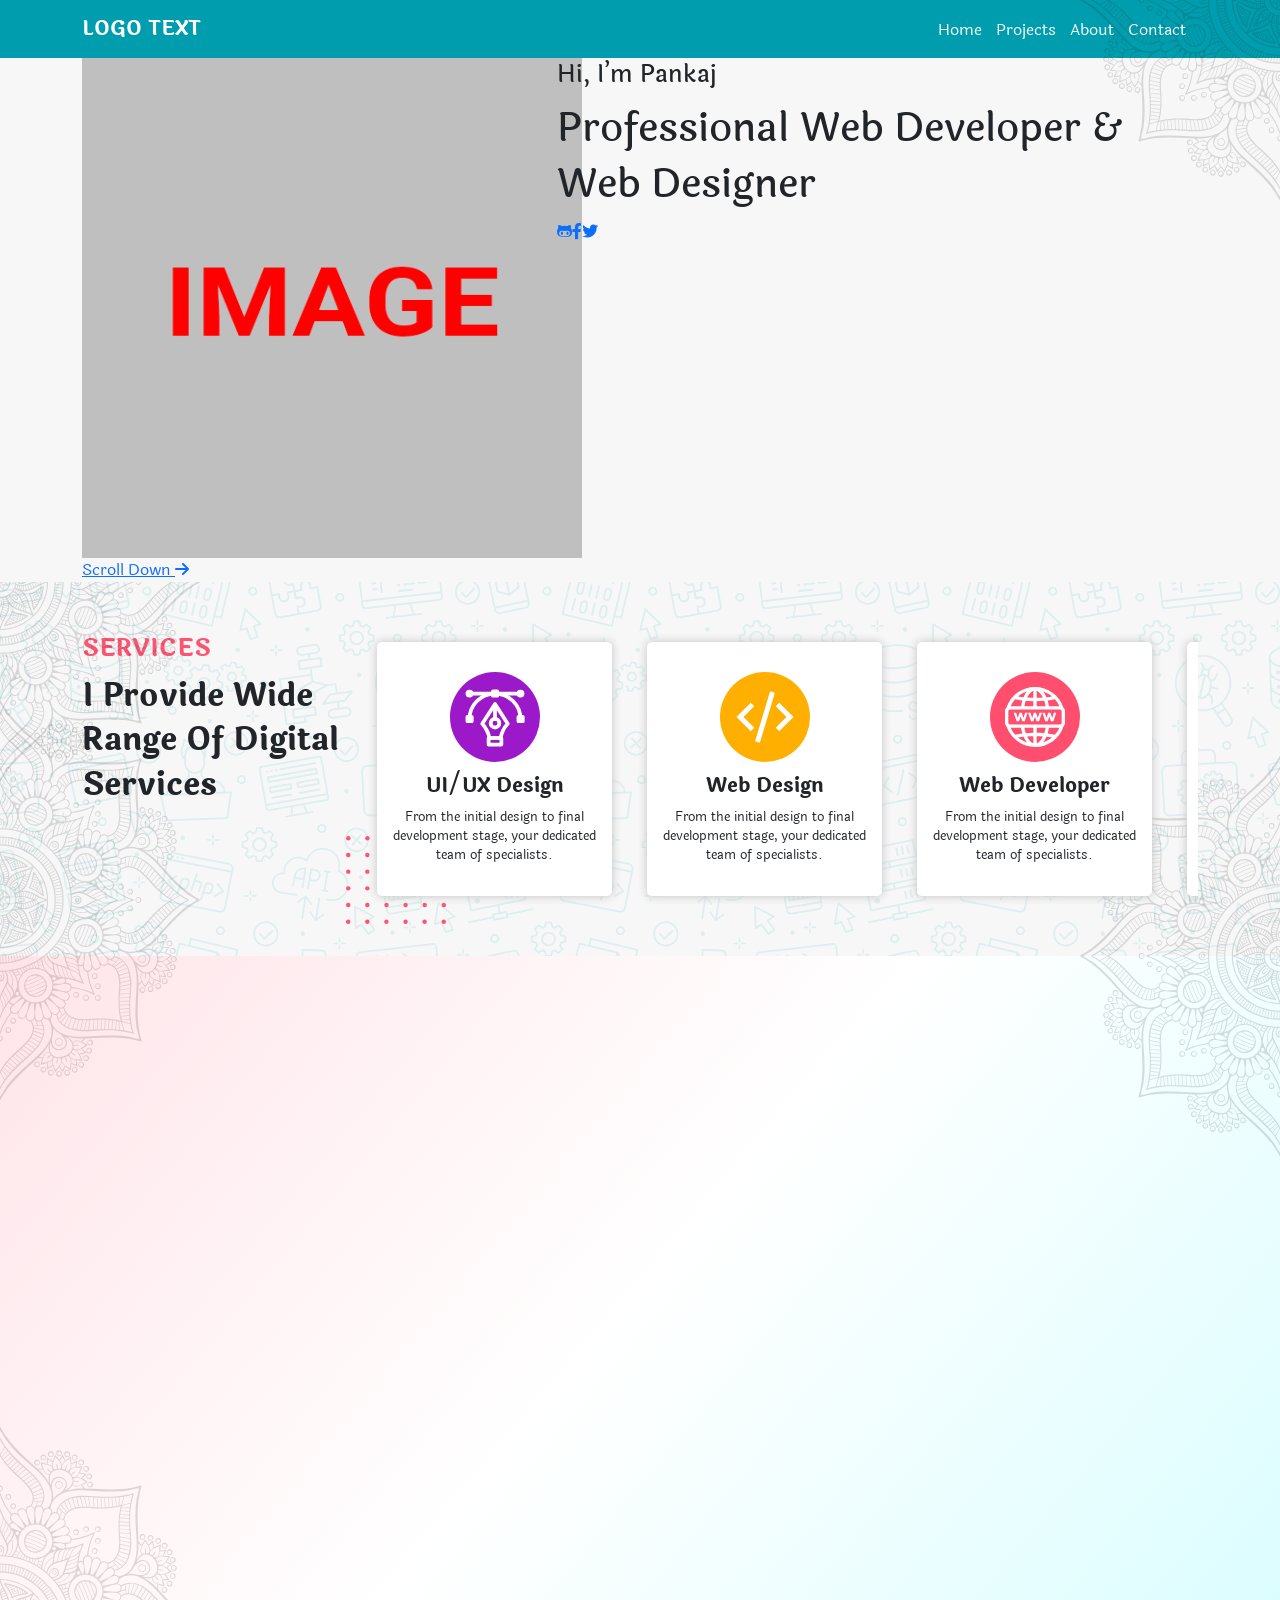
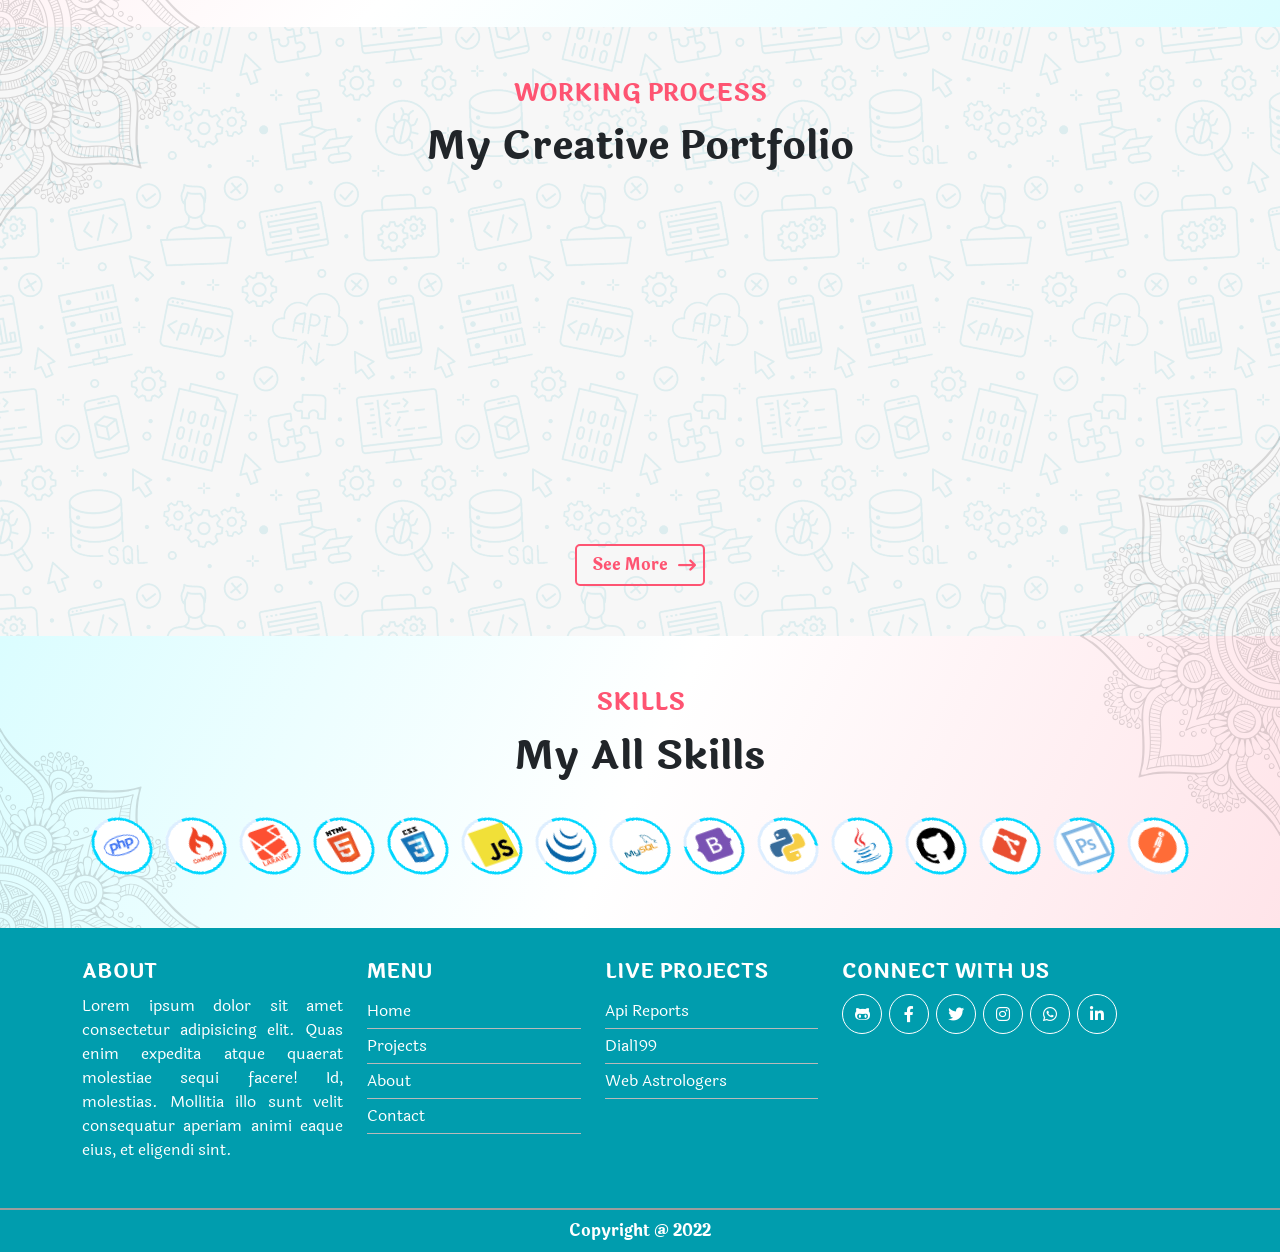
==== commit 67988200: "cc" ====
--- a/index.html
+++ b/index.html
@@ -1 +1,307 @@
-<!DOCTYPE html><html lang="en"><head><meta http-equiv="Content-Type" content="text/html; charset=utf-8" /><meta charset="UTF-8"><meta name="viewport" content="width=device-width, initial-scale=1.0, shrink-to-fit=no" /><title>Pankaj Kumar Tanwar | Portfolio</title><meta name="description" content="Professional PHP Developer and Web Designer." /><meta name="keywords" content="pankaj kumar tanwar, pankaj kumar, pankaj Portfolio, pankaj kumar Portfolio" /><meta name="robots" content="index, follow" /><meta name="language" content="en"><meta name="reply-to" content="pankajku94@gmail.com"><meta name="url" content="https://pankajku94.github.io/my-portfolio.github.io/"><meta name="identifier-URL" content="https://pankajku94.github.io/my-portfolio.github.io/"><link rel="alternate" href="https://pankajku94.github.io/my-portfolio.github.io/" hreflang="en-in" /><meta name="coverage" content="Worldwide"><meta name="distribution" content="Global"><meta name="rating" content="General"><meta name="googlebot" content="index, follow, max-snippet:-1, max-image-preview:large, max-video-preview:-1" /><meta name="bingbot" content="index, follow, max-snippet:-1, max-image-preview:large, max-video-preview:-1" /><link rel="author" href="pankajku94" title="Pankaj Kumar Tanwar | Portfolio" /><link href="https://pankajku94.github.io/my-portfolio.github.io/" rel="publisher" /><link id="canonical" rel="canonical" href="https://pankajku94.github.io/my-portfolio.github.io/" /><meta name="theme-color" content="#FE5472" /><meta name="copyright" content="https://pankajku94.github.io/my-portfolio.github.io/" /><meta property="og:title" content="Pankaj Kumar Tanwar | Portfolio" /><meta property="og:locale" content="en_US" /><meta property="og:site_name" content="Pankaj Kumar Tanwar | Portfolio" /><meta property="og:url" content="https://pankajku94.github.io/my-portfolio.github.io/" /><meta property="og:description" content="Professional PHP Developer and Web Designer." /><meta property="og:keywords" content="pankaj kumar tanwar, pankaj kumar, pankaj Portfolio, pankaj kumar Portfolio" /><meta property="og:type" content="website" /><meta name="og:email" content="pankajku94@gmail.com" /><meta name="og:phone_number" content="+91-7503794647" /><meta property="og:image" content="./assets/img/favicon/android-icon-512x512.png" /><meta name="DC.title" content="Pankaj Kumar Tanwar | Portfolio" /><meta name="geo.region" content="IN-DL" /><meta name="geo.placename" content="Dwarka Sec - 22" /><meta name="geo.position" content="28.5571;77.0673" /><meta name="ICBM" content="28.5571;77.0673" /><link rel='dns-prefetch' href='https://pankajku94.github.io/my-portfolio.github.io/' /><meta name="twitter:image" content="./assets/img/favicon/android-icon-512x512.png" /><meta name="twitter:card" content="summary_large_image" /><meta name="twitter:site" content="@pankajku94" /><meta name="twitter:creator" content="@pankajku94" /><meta name="twitter:title" content="@pankajku94" /><meta name="twitter:description" content="Professional PHP Developer and Web Designer." /><link rel="icon" href="./assets/img/favicon/favicon.ico" type="image/x-icon"><link rel="apple-touch-icon" sizes="57x57" href="./assets/img/favicon/apple-icon-57x57.png"><link rel="apple-touch-icon" sizes="60x60" href="./assets/img/favicon/apple-icon-60x60.png"><link rel="apple-touch-icon" sizes="72x72" href="./assets/img/favicon/apple-icon-72x72.png"><link rel="apple-touch-icon" sizes="76x76" href="./assets/img/favicon/apple-icon-76x76.png"><link rel="apple-touch-icon" sizes="114x114" href="./assets/img/favicon/apple-icon-114x114.png"><link rel="apple-touch-icon" sizes="120x120" href="./assets/img/favicon/apple-icon-120x120.png"><link rel="apple-touch-icon" sizes="144x144" href="./assets/img/favicon/apple-icon-144x144.png"><link rel="apple-touch-icon" sizes="152x152" href="./assets/img/favicon/apple-icon-152x152.png"><link rel="apple-touch-icon" sizes="180x180" href="./assets/img/favicon/apple-icon-180x180.png"><link rel="icon" type="image/png" sizes="192x192" href="./assets/img/favicon/android-icon-192x192.png"><link rel="icon" type="image/png" sizes="32x32" href="./assets/img/favicon/favicon-32x32.png"><link rel="icon" type="image/png" sizes="96x96" href="./assets/img/favicon/favicon-96x96.png"><link rel="icon" type="image/png" sizes="16x16" href="./assets/img/favicon/favicon-16x16.png"><link rel="manifest" href="./assets/img/favicon/manifest.json"><meta name="msapplication-TileColor" content="#FE5472"><meta name="msapplication-TileImage" content="./assets/img/favicon/ms-icon-144x144.png"><link rel="stylesheet" href="./assets/plugin/bootstrap/bootstrap.min.css"><link rel="stylesheet" href="./assets/plugin/fontawesome/css/all.min.css"><link rel="stylesheet" href="./assets/plugin/lightbox/css/lightbox.min.css"><link rel="stylesheet" href="./assets/plugin/aos/aos.css"><link rel="stylesheet" href="./assets/plugin/hover/hover-min.css"><link rel="stylesheet" href="./assets/plugin/swiper/swiper-bundle.min.css"><link rel="stylesheet" href="./assets/css/style.css"><script src="./assets/js/jquery-3.6.0.min.js"></script><script type="application/ld+json">{ "@context": "https://schema.org/", "@type": "Person", "name": "Pankaj Kumar Tanwar", "url": "https://pankajku94.github.io/my-portfolio.github.io/", "image": "PICTURE_LINK", "sameAs": ["https://www.facebook.com/aadiku94", "https://twitter.com/pankajku94", "https://www.instagram.com/pankajku94/", "https://www.linkedin.com/in/pankajku94/", "https://github.com/pankajku94", "https://pankajku94.github.io/my-portfolio.github.io/" ], "jobTitle": "PHP Developer", "worksFor":{ "@type": "Organization", "name": "DIVINE MESSENGER PVT LTD"}} </script></head><body><header><div class="header"><div class="container"><div class="content"><div class="logo-cntr"><a href="./" class="link"><h5 class="text">LOGO TEXT</h5></a><div class="menu-toggler mainMenuToggler" id="mainMenuToggler"><span class="toggler"></span></div></div><div class="nav-cntr"><div class="menu-toggler mainMenuToggler" id="mainMenuToggler2"><span class="toggler"></span></i></div><ul class="cnav"><li class="li active"><a href="./" class="link"><span>Home</span></a></li><li class="li"><a href="./projects.html" class="link"><span>Projects</span></a></li><li class="li"><a href="./about.html" class="link"><span>About</span></a></li><li class="li"><a href="./contact.html" class="link"><span>Contact</span></a></li></ul></div></div></div></div></header><section class="homepage"><div class="top-banner"><img data-src="./assets/img/pattern/mandala-1.svg" alt="Mandala" class="lazy-load pk-manadala top-right"><div class="container"><div class="row"><div class="col-md-6 col-xl-5"><div class="img-box" data-aos="flip-up"><img data-src="./assets/img/my/about.png" alt="Image" class="lazy-load img"></div></div><div class="col-md-6 col-xl-7"><div class="details-box" data-aos="flip-down" data-aos-delay="300"><h4 class="t typewrite" data-aos="fade-left" data-aos-delay="600" data-period="2000" data-type='[ "Hi, I’m Pankaj", "I am Web Developer.", "I Love Programming.", "I Love to Develop." ]'><span class="wrap"></span></h4><h1 class="s" data-aos="fade-right" data-aos-delay="900">Professional Web Developer & Web Designer</h1><div class="social-links"><a href="https://github.com/pankajku94" target="_blank" class="link hvr-buzz-out" data-aos="fade-left" data-aos-delay="100" title="GitHub"><i class="fa-brands fa-github-alt"></i></a><a href="https://www.facebook.com/aadiku94" target="_blank" class="link hvr-buzz-out" data-aos="fade-left" data-aos-delay="300" title="Facebook"><i class="fa-brands fa-facebook-f"></i></a><a href="https://twitter.com/pankajku94" target="_blank" class="link hvr-buzz-out" data-aos="fade-left" data-aos-delay="600" title="Twitter"><i class="fa-brands fa-twitter"></i></a></div></div></div></div><a href="#main-serivces-container" class="mouse-icon" data-aos="fade-up"><div class="icon"></div><div class="t">Scroll Down <i class="fa-solid fa-arrow-right"></i></div></a></div><img data-src="./assets/img/pattern/mandala-1.svg" alt="Mandala" class="lazy-load pk-manadala bottom-left"></div><div class="services" id="main-serivces-container"><div class="pb-bg"></div><img data-src="./assets/img/pattern/mandala-1.svg" alt="Mandala" class="lazy-load pk-manadala top-left"><div class="container"><div class="services-cntr row"><div class="col-md-5 col-lg-3"><div class="cntrl-bx" data-aos="fade-right"><h4 class="t">Services</h4><h2 class="s" data-aos="fade-up">I Provide Wide Range Of Digital Services</h2><div class="scroll-nav-bx"><div class="nav left" data-aos="fade-right" data-aos-delay="500"><i class="fa-solid fa-angle-left"></i></div><div class="nav right" data-aos="fade-left" data-aos-delay="1000"><i class="fa-solid fa-angle-right"></i></div></div></div></div><div class="col-md-7 col-lg-9"><div class="all-services"><div class="swiper" id="servicesSlider"><div class="swiper-wrapper" id="allServicesBox"></div></div></div></div></div></div><img data-src="./assets/img/pattern/mandala-1.svg" alt="Mandala" class="lazy-load pk-manadala bottom-right"></div><div class="about"><img data-src="./assets/img/pattern/mandala-1.svg" alt="Mandala" class="lazy-load pk-manadala top-right"><div class="container"><div class="row"><div class="col-md-6 col-xl-6"><div class="det-bx" data-aos="fade-right"><h5 class="t">ABOUT US</h5><h2 class="s">You Can Imagine I Can Do</h2></div></div><div class="col-md-6 col-xl-6"><div class="img-bx" data-aos="fade-left"><div class="img-cntr"><img data-src="./assets/img/my/about.png" alt="About Image" class="lazy-load img"></div></div></div></div><div class="about-me-bx" data-aos="fade-down"><h5 class="t">About Me</h5><p class="d">Lorem ipsum dolor sit amet consectetur adipisicing elit. Voluptates consequatur omnis recusandae quibusdam hic et ratione possimus ullam nobis officia amet sit, consectetur eaque a nemo, ea autem laudantium aliquid?</p></div></div><img data-src="./assets/img/pattern/mandala-1.svg" alt="Mandala" class="lazy-load pk-manadala bottom-left"></div><div class="projects"><div class="pb-bg"></div><img data-src="./assets/img/pattern/mandala-1.svg" alt="Mandala" class="lazy-load pk-manadala top-left"><div class="container"><div class="head"><h4 class="t" data-aos="fade-up">Working Process</h4><h2 class="s" data-aos="fade-down">My Creative Portfolio</h2></div><div class="project"><div class="row" id="projectsRow"></div></div><div data-aos="fade-up"><a href="./projects.html" class="see-more-link">See More <i class="fa-solid fa-arrow-right-long"></i></a></div></div><img data-src="./assets/img/pattern/mandala-1.svg" alt="Mandala" class="lazy-load pk-manadala bottom-right"></div><div class="skills"><img data-src="./assets/img/pattern/mandala-1.svg" alt="Mandala" class="lazy-load pk-manadala top-right"><div class="container"><div class="head"><h4 class="t" data-aos="fade-up">Skills</h4><h2 class="s" data-aos="fade-down">My All Skills</h2></div><div class="all"><div class="c-row" id="allSkills"></div></div></div><img data-src="./assets/img/pattern/mandala-1.svg" alt="Mandala" class="lazy-load pk-manadala bottom-left"></div></section><footer><div class="footer"><div class="links-box"><div class="container"><div class="row"><div class="col-lg-3 col-xl-3"><div class="about-bx"><h5 class="t">About</h5><p class="d">Lorem ipsum dolor sit amet consectetur adipisicing elit. Quas enim expedita atque quaerat molestiae sequi facere! Id, molestias. Mollitia illo sunt velit consequatur aperiam animi eaque eius, et eligendi sint.</p></div></div><div class="col-lg-6 col-xl-5"><div class="row"><div class="col-6"><h5 class="flink-title">Menu</h5><ul class="flink-list"><li class="li"><a href="./" class="link">Home</a></li><li class="li"><a href="./projects.html" class="link">Projects</a></li><li class="li"><a href="./about.html" class="link">About</a></li><li class="li"><a href="./contact.html" class="link">Contact</a></li></ul></div><div class="col-6"><h5 class="flink-title">Live Projects</h5><ul class="flink-list"><li class="li"><a href="https://www.apireports.com/" target="_blank" class="link" aria-label="Api Reports" rel="noreferrer">Api Reports</a></li><li class="li"><a href="https://www.dial199.com/" target="_blank" class="link" aria-label="Dial199" rel="noreferrer">Dial199</a></li><li class="li"><a href="https://www.webastrologers.com/" target="_blank" class="link" aria-label="Web Astrologers" rel="noreferrer">Web Astrologers</a></li></ul></div></div></div><div class="col-lg-3 col-xl-4"><div class="social-box"><h5 class="t">Connect With Us</h5><div class="social-links" id="footerAllSocialLinks"></div></div></div></div></div></div><div class="copyright-box"><div class="container"><h6 class="t">Copyright @ 2022</h6></div></div></div></footer><section class="bottom-goto-top-btn" id="goToTopBtn"><i class="fa-solid fa-angle-up"></i></section><script src="./assets/plugin/aos/aos.js"></script><script src="./assets/plugin/lightbox/js/lightbox.min.js"></script><script src="./assets/plugin/swiper/swiper-bundle.min.js"></script><script src="./assets/plugin/bootstrap/bootstrap.min.js"></script><script src="./assets/js/jquery.lazy.min.js"></script><script src="./assets/js/style.js"></script><script>$(document).ready(function (){ loadServices(); loadProjects(); loadSkills(); loadSocialLinks(); AOS.init(); var swiper=new Swiper("#servicesSlider",{ slidesPerView: "auto", spaceBetween: 15, grabCursor: true, navigation:{ nextEl: ".scroll-nav-bx .nav.right", prevEl: ".scroll-nav-bx .nav.left",},});}); </script></body></html>+<!DOCTYPE html>
+<html lang="en">
+
+<head>
+  <meta http-equiv="Content-Type" content="text/html; charset=utf-8" />
+  <meta charset="UTF-8">
+  <meta name="viewport" content="width=device-width, initial-scale=1.0, shrink-to-fit=no" />
+  <title>Pankaj Kumar Tanwar | Portfolio</title>
+  <meta name="description" content="Professional PHP Developer and Web Designer." />
+  <meta name="keywords" content="pankaj kumar tanwar, pankaj kumar, pankaj Portfolio, pankaj kumar Portfolio" />
+  <meta name="robots" content="index, follow" />
+  <meta name="language" content="en">
+  <meta name="reply-to" content="pankajku94@gmail.com">
+  <meta name="url" content="https://pankajku94.github.io/my-portfolio.github.io/">
+  <meta name="identifier-URL" content="https://pankajku94.github.io/my-portfolio.github.io/">
+  <link rel="alternate" href="https://pankajku94.github.io/my-portfolio.github.io/" hreflang="en-in" />
+  <meta name="coverage" content="Worldwide">
+  <meta name="distribution" content="Global">
+  <meta name="rating" content="General">
+  <meta name="googlebot" content="index, follow, max-snippet:-1, max-image-preview:large, max-video-preview:-1" />
+  <meta name="bingbot" content="index, follow, max-snippet:-1, max-image-preview:large, max-video-preview:-1" />
+  <link rel="author" href="pankajku94" title="Pankaj Kumar Tanwar | Portfolio" />
+  <link href="https://pankajku94.github.io/my-portfolio.github.io/" rel="publisher" />
+  <link id="canonical" rel="canonical" href="https://pankajku94.github.io/my-portfolio.github.io/" />
+  <meta name="theme-color" content="#009DAE" />
+  <meta name="copyright" content="https://pankajku94.github.io/my-portfolio.github.io/" />
+  <meta property="og:title" content="Pankaj Kumar Tanwar | Portfolio" />
+  <meta property="og:locale" content="en_US" />
+  <meta property="og:site_name" content="Pankaj Kumar Tanwar | Portfolio" />
+  <meta property="og:url" content="https://pankajku94.github.io/my-portfolio.github.io/" />
+  <meta property="og:description" content="Professional PHP Developer and Web Designer." />
+  <meta property="og:keywords" content="pankaj kumar tanwar, pankaj kumar, pankaj Portfolio, pankaj kumar Portfolio" />
+  <meta property="og:type" content="website" />
+  <meta name="og:email" content="pankajku94@gmail.com" />
+  <meta name="og:phone_number" content="+91-7503794647" />
+  <meta property="og:image" content="./assets/img/favicon/android-icon-512x512.png" />
+  <meta name="DC.title" content="Pankaj Kumar Tanwar | Portfolio" />
+  <meta name="geo.region" content="IN-DL" />
+  <meta name="geo.placename" content="Dwarka Sec - 22" />
+  <meta name="geo.position" content="28.5571;77.0673" />
+  <meta name="ICBM" content="28.5571;77.0673" />
+  <link rel='dns-prefetch' href='https://pankajku94.github.io/my-portfolio.github.io/' />
+  <meta name="twitter:image" content="./assets/img/favicon/android-icon-512x512.png" />
+  <meta name="twitter:card" content="summary_large_image" />
+  <meta name="twitter:site" content="@pankajku94" />
+  <meta name="twitter:creator" content="@pankajku94" />
+  <meta name="twitter:title" content="@pankajku94" />
+  <meta name="twitter:description" content="Professional PHP Developer and Web Designer." />
+  <link rel="icon" href="./assets/img/favicon/favicon.ico" type="image/x-icon">
+  <link rel="apple-touch-icon" sizes="57x57" href="./assets/img/favicon/apple-icon-57x57.png">
+  <link rel="apple-touch-icon" sizes="60x60" href="./assets/img/favicon/apple-icon-60x60.png">
+  <link rel="apple-touch-icon" sizes="72x72" href="./assets/img/favicon/apple-icon-72x72.png">
+  <link rel="apple-touch-icon" sizes="76x76" href="./assets/img/favicon/apple-icon-76x76.png">
+  <link rel="apple-touch-icon" sizes="114x114" href="./assets/img/favicon/apple-icon-114x114.png">
+  <link rel="apple-touch-icon" sizes="120x120" href="./assets/img/favicon/apple-icon-120x120.png">
+  <link rel="apple-touch-icon" sizes="144x144" href="./assets/img/favicon/apple-icon-144x144.png">
+  <link rel="apple-touch-icon" sizes="152x152" href="./assets/img/favicon/apple-icon-152x152.png">
+  <link rel="apple-touch-icon" sizes="180x180" href="./assets/img/favicon/apple-icon-180x180.png">
+  <link rel="icon" type="image/png" sizes="192x192" href="./assets/img/favicon/android-icon-192x192.png">
+  <link rel="icon" type="image/png" sizes="32x32" href="./assets/img/favicon/favicon-32x32.png">
+  <link rel="icon" type="image/png" sizes="96x96" href="./assets/img/favicon/favicon-96x96.png">
+  <link rel="icon" type="image/png" sizes="16x16" href="./assets/img/favicon/favicon-16x16.png">
+  <link rel="manifest" href="./assets/img/favicon/manifest.json">
+  <meta name="msapplication-TileColor" content="#009DAE">
+  <meta name="msapplication-TileImage" content="./assets/img/favicon/ms-icon-144x144.png">
+  <link rel="stylesheet" href="./assets/plugin/bootstrap/bootstrap.min.css">
+  <link rel="stylesheet" href="./assets/plugin/fontawesome/css/all.min.css">
+  <link rel="stylesheet" href="./assets/plugin/lightbox/css/lightbox.min.css">
+  <link rel="stylesheet" href="./assets/plugin/aos/aos.css">
+  <link rel="stylesheet" href="./assets/plugin/hover/hover-min.css">
+  <link rel="stylesheet" href="./assets/plugin/swiper/swiper-bundle.min.css">
+  <link rel="stylesheet" href="./assets/css/style.css">
+  <script src="./assets/js/jquery-3.6.0.min.js"></script>
+  <script type="application/ld+json">
+    {
+      "@context": "https://schema.org/",
+      "@type": "Person",
+      "name": "Pankaj Kumar Tanwar",
+      "url": "https://pankajku94.github.io/my-portfolio.github.io/",
+      "image": "PICTURE_LINK",
+      "sameAs": ["https://www.facebook.com/aadiku94", "https://twitter.com/pankajku94",
+        "https://www.instagram.com/pankajku94/", "https://www.linkedin.com/in/pankajku94/",
+        "https://github.com/pankajku94", "https://pankajku94.github.io/my-portfolio.github.io/"
+      ],
+      "jobTitle": "PHP Developer",
+      "worksFor": {
+        "@type": "Organization",
+        "name": "DIVINE MESSENGER PVT LTD"
+      }
+    }
+  </script>
+</head>
+
+<body>
+  <header>
+    <div class="header">
+      <div class="container">
+        <div class="content">
+          <div class="logo-cntr"><a href="./" class="link">
+              <h5 class="text">LOGO TEXT</h5>
+            </a>
+            <div class="menu-toggler mainMenuToggler" id="mainMenuToggler"><span class="toggler"></span></div>
+          </div>
+          <div class="nav-cntr">
+            <div class="menu-toggler mainMenuToggler" id="mainMenuToggler2"><span class="toggler"></span></i></div>
+            <ul class="cnav">
+              <li class="li active"><a href="./" class="link"><span>Home</span></a></li>
+              <li class="li"><a href="./projects.html" class="link"><span>Projects</span></a></li>
+              <li class="li"><a href="./about.html" class="link"><span>About</span></a></li>
+              <li class="li"><a href="./contact.html" class="link"><span>Contact</span></a></li>
+            </ul>
+          </div>
+        </div>
+      </div>
+    </div>
+  </header>
+  <section class="homepage">
+    <div class="top-banner"><img data-src="./assets/img/pattern/mandala-1.svg" alt="Mandala"
+        class="lazy-load pk-manadala top-right">
+      <div class="container">
+        <div class="row">
+          <div class="col-md-6 col-xl-5">
+            <div class="img-box" data-aos="flip-up"><img data-src="./assets/img/my/about.png" alt="Image"
+                class="lazy-load img"></div>
+          </div>
+          <div class="col-md-6 col-xl-7">
+            <div class="details-box" data-aos="flip-down" data-aos-delay="300">
+              <h4 class="t typewrite" data-aos="fade-left" data-aos-delay="600" data-period="2000"
+                data-type='[ "Hi, I’m Pankaj", "I am Web Developer.", "I Love Programming.", "I Love to Develop." ]'>
+                <span class="wrap"></span></h4>
+              <h1 class="s" data-aos="fade-right" data-aos-delay="900">Professional Web Developer & Web Designer</h1>
+              <div class="social-links"><a href="https://github.com/pankajku94" target="_blank"
+                  class="link hvr-buzz-out" data-aos="fade-left" data-aos-delay="100" title="GitHub"><i
+                    class="fa-brands fa-github-alt"></i></a><a href="https://www.facebook.com/aadiku94" target="_blank"
+                  class="link hvr-buzz-out" data-aos="fade-left" data-aos-delay="300" title="Facebook"><i
+                    class="fa-brands fa-facebook-f"></i></a><a href="https://twitter.com/pankajku94" target="_blank"
+                  class="link hvr-buzz-out" data-aos="fade-left" data-aos-delay="600" title="Twitter"><i
+                    class="fa-brands fa-twitter"></i></a></div>
+            </div>
+          </div>
+        </div><a href="#main-serivces-container" class="mouse-icon" data-aos="fade-up">
+          <div class="icon"></div>
+          <div class="t">Scroll Down <i class="fa-solid fa-arrow-right"></i></div>
+        </a>
+      </div><img data-src="./assets/img/pattern/mandala-1.svg" alt="Mandala" class="lazy-load pk-manadala bottom-left">
+    </div>
+    <div class="services" id="main-serivces-container">
+      <div class="pb-bg"></div><img data-src="./assets/img/pattern/mandala-1.svg" alt="Mandala"
+        class="lazy-load pk-manadala top-left">
+      <div class="container">
+        <div class="services-cntr row">
+          <div class="col-md-5 col-lg-3">
+            <div class="cntrl-bx" data-aos="fade-right">
+              <h4 class="t">Services</h4>
+              <h2 class="s" data-aos="fade-up">I Provide Wide Range Of Digital Services</h2>
+              <div class="scroll-nav-bx">
+                <div class="nav left" data-aos="fade-right" data-aos-delay="500"><i class="fa-solid fa-angle-left"></i>
+                </div>
+                <div class="nav right" data-aos="fade-left" data-aos-delay="1000"><i
+                    class="fa-solid fa-angle-right"></i></div>
+              </div>
+            </div>
+          </div>
+          <div class="col-md-7 col-lg-9">
+            <div class="all-services">
+              <div class="swiper" id="servicesSlider">
+                <div class="swiper-wrapper" id="allServicesBox"></div>
+              </div>
+            </div>
+          </div>
+        </div>
+      </div><img data-src="./assets/img/pattern/mandala-1.svg" alt="Mandala" class="lazy-load pk-manadala bottom-right">
+    </div>
+    <div class="about"><img data-src="./assets/img/pattern/mandala-1.svg" alt="Mandala"
+        class="lazy-load pk-manadala top-right">
+      <div class="container">
+        <div class="row">
+          <div class="col-md-6 col-xl-6">
+            <div class="det-bx" data-aos="fade-right">
+              <h5 class="t">ABOUT US</h5>
+              <h2 class="s">You Can Imagine I Can Do</h2>
+            </div>
+          </div>
+          <div class="col-md-6 col-xl-6">
+            <div class="img-bx" data-aos="fade-left">
+              <div class="img-cntr"><img data-src="./assets/img/my/about.png" alt="About Image" class="lazy-load img">
+              </div>
+            </div>
+          </div>
+        </div>
+        <div class="about-me-bx" data-aos="fade-down">
+          <h5 class="t">About Me</h5>
+          <p class="d">Lorem ipsum dolor sit amet consectetur adipisicing elit. Voluptates consequatur omnis recusandae
+            quibusdam hic et ratione possimus ullam nobis officia amet sit, consectetur eaque a nemo, ea autem
+            laudantium aliquid?</p>
+        </div>
+      </div><img data-src="./assets/img/pattern/mandala-1.svg" alt="Mandala" class="lazy-load pk-manadala bottom-left">
+    </div>
+    <div class="projects">
+      <div class="pb-bg"></div><img data-src="./assets/img/pattern/mandala-1.svg" alt="Mandala"
+        class="lazy-load pk-manadala top-left">
+      <div class="container">
+        <div class="head">
+          <h4 class="t" data-aos="fade-up">Working Process</h4>
+          <h2 class="s" data-aos="fade-down">My Creative Portfolio</h2>
+        </div>
+        <div class="project">
+          <div class="row" id="projectsRow"></div>
+        </div>
+        <div data-aos="fade-up"><a href="./projects.html" class="see-more-link">See More <i
+              class="fa-solid fa-arrow-right-long"></i></a></div>
+      </div><img data-src="./assets/img/pattern/mandala-1.svg" alt="Mandala" class="lazy-load pk-manadala bottom-right">
+    </div>
+    <div class="skills"><img data-src="./assets/img/pattern/mandala-1.svg" alt="Mandala"
+        class="lazy-load pk-manadala top-right">
+      <div class="container">
+        <div class="head">
+          <h4 class="t" data-aos="fade-up">Skills</h4>
+          <h2 class="s" data-aos="fade-down">My All Skills</h2>
+        </div>
+        <div class="all">
+          <div class="c-row" id="allSkills"></div>
+        </div>
+      </div><img data-src="./assets/img/pattern/mandala-1.svg" alt="Mandala" class="lazy-load pk-manadala bottom-left">
+    </div>
+  </section>
+  <footer>
+    <div class="footer">
+      <div class="links-box">
+        <div class="container">
+          <div class="row">
+            <div class="col-lg-3 col-xl-3">
+              <div class="about-bx">
+                <h5 class="t">About</h5>
+                <p class="d">Lorem ipsum dolor sit amet consectetur adipisicing elit. Quas enim expedita atque quaerat
+                  molestiae sequi facere! Id, molestias. Mollitia illo sunt velit consequatur aperiam animi eaque eius,
+                  et eligendi sint.</p>
+              </div>
+            </div>
+            <div class="col-lg-6 col-xl-5">
+              <div class="row">
+                <div class="col-6">
+                  <h5 class="flink-title">Menu</h5>
+                  <ul class="flink-list">
+                    <li class="li"><a href="./" class="link">Home</a></li>
+                    <li class="li"><a href="./projects.html" class="link">Projects</a></li>
+                    <li class="li"><a href="./about.html" class="link">About</a></li>
+                    <li class="li"><a href="./contact.html" class="link">Contact</a></li>
+                  </ul>
+                </div>
+                <div class="col-6">
+                  <h5 class="flink-title">Live Projects</h5>
+                  <ul class="flink-list">
+                    <li class="li"><a href="https://www.apireports.com/" target="_blank" class="link"
+                        aria-label="Api Reports" rel="noreferrer">Api Reports</a></li>
+                    <li class="li"><a href="https://www.dial199.com/" target="_blank" class="link" aria-label="Dial199"
+                        rel="noreferrer">Dial199</a></li>
+                    <li class="li"><a href="https://www.webastrologers.com/" target="_blank" class="link"
+                        aria-label="Web Astrologers" rel="noreferrer">Web Astrologers</a></li>
+                  </ul>
+                </div>
+              </div>
+            </div>
+            <div class="col-lg-3 col-xl-4">
+              <div class="social-box">
+                <h5 class="t">Connect With Us</h5>
+                <div class="social-links" id="footerAllSocialLinks"></div>
+              </div>
+            </div>
+          </div>
+        </div>
+      </div>
+      <div class="copyright-box">
+        <div class="container">
+          <h6 class="t">Copyright @ 2022</h6>
+        </div>
+      </div>
+    </div>
+  </footer>
+  <section class="bottom-goto-top-btn" id="goToTopBtn"><i class="fa-solid fa-angle-up"></i></section>
+  <script src="./assets/plugin/aos/aos.js"></script>
+  <script src="./assets/plugin/lightbox/js/lightbox.min.js"></script>
+  <script src="./assets/plugin/swiper/swiper-bundle.min.js"></script>
+  <script src="./assets/plugin/bootstrap/bootstrap.min.js"></script>
+  <script src="./assets/js/jquery.lazy.min.js"></script>
+  <script src="./assets/js/style.js"></script>
+  <script>
+    $(document).ready(function () {
+      loadServices();
+      loadProjects();
+      loadSkills();
+      loadSocialLinks();
+      AOS.init();
+      var swiper = new Swiper("#servicesSlider", {
+        slidesPerView: "auto",
+        spaceBetween: 15,
+        grabCursor: true,
+        navigation: {
+          nextEl: ".scroll-nav-bx .nav.right",
+          prevEl: ".scroll-nav-bx .nav.left",
+        },
+      });
+    });
+  </script>
+</body>
+
+</html>
--- a/assets/css/style.css
+++ b/assets/css/style.css
@@ -1 +1,1235 @@
-:root{--theme-color:#FE5472;--secondary-color:#009DAE;--pk-box-shadow:0 0 25px rgb(0 0 0/20%);--pk-border-color:#DEE2E6}@font-face{font-family:'Laila';font-style:normal;font-weight:300;font-display:swap;src:url(../../assets/fonts/Laila-Light-1.woff2) format('woff2');unicode-range:U+0900-097F,U+1CD0-1CF6,U+1CF8-1CF9,U+200C-200D,U+20A8,U+20B9,U+25CC,U+A830-A839,U+A8E0-A8FB}@font-face{font-family:'Laila';font-style:normal;font-weight:300;font-display:swap;src:url(../../assets/fonts/Laila-Light-2.woff2) format('woff2');unicode-range:U+0100-024F,U+0259,U+1E00-1EFF,U+2020,U+20A0-20AB,U+20AD-20CF,U+2113,U+2C60-2C7F,U+A720-A7FF}@font-face{font-family:'Laila';font-style:normal;font-weight:300;font-display:swap;src:url(../../assets/fonts/Laila-Light-3.woff2) format('woff2');unicode-range:U+0000-00FF,U+0131,U+0152-0153,U+02BB-02BC,U+02C6,U+02DA,U+02DC,U+2000-206F,U+2074,U+20AC,U+2122,U+2191,U+2193,U+2212,U+2215,U+FEFF,U+FFFD}@font-face{font-family:'Laila';font-style:normal;font-weight:400;font-display:swap;src:url(../../assets/fonts/Laila-Regular-1.woff2) format('woff2');unicode-range:U+0900-097F,U+1CD0-1CF6,U+1CF8-1CF9,U+200C-200D,U+20A8,U+20B9,U+25CC,U+A830-A839,U+A8E0-A8FB}@font-face{font-family:'Laila';font-style:normal;font-weight:400;font-display:swap;src:url(../../assets/fonts/Laila-Regular-2.woff2) format('woff2');unicode-range:U+0100-024F,U+0259,U+1E00-1EFF,U+2020,U+20A0-20AB,U+20AD-20CF,U+2113,U+2C60-2C7F,U+A720-A7FF}@font-face{font-family:'Laila';font-style:normal;font-weight:400;font-display:swap;src:url(../../assets/fonts/Laila-Regular-3.woff2) format('woff2');unicode-range:U+0000-00FF,U+0131,U+0152-0153,U+02BB-02BC,U+02C6,U+02DA,U+02DC,U+2000-206F,U+2074,U+20AC,U+2122,U+2191,U+2193,U+2212,U+2215,U+FEFF,U+FFFD}@font-face{font-family:'Laila';font-style:normal;font-weight:500;font-display:swap;src:url(../../assets/fonts/Laila-Medium-1.woff2) format('woff2');unicode-range:U+0900-097F,U+1CD0-1CF6,U+1CF8-1CF9,U+200C-200D,U+20A8,U+20B9,U+25CC,U+A830-A839,U+A8E0-A8FB}@font-face{font-family:'Laila';font-style:normal;font-weight:500;font-display:swap;src:url(../../assets/fonts/Laila-Medium-2.woff2) format('woff2');unicode-range:U+0100-024F,U+0259,U+1E00-1EFF,U+2020,U+20A0-20AB,U+20AD-20CF,U+2113,U+2C60-2C7F,U+A720-A7FF}@font-face{font-family:'Laila';font-style:normal;font-weight:500;font-display:swap;src:url(../../assets/fonts/Laila-Medium-3.woff2) format('woff2');unicode-range:U+0000-00FF,U+0131,U+0152-0153,U+02BB-02BC,U+02C6,U+02DA,U+02DC,U+2000-206F,U+2074,U+20AC,U+2122,U+2191,U+2193,U+2212,U+2215,U+FEFF,U+FFFD}@font-face{font-family:'Laila';font-style:normal;font-weight:600;font-display:swap;src:url(../../assets/fonts/Laila-Semibold-1.woff2) format('woff2');unicode-range:U+0900-097F,U+1CD0-1CF6,U+1CF8-1CF9,U+200C-200D,U+20A8,U+20B9,U+25CC,U+A830-A839,U+A8E0-A8FB}@font-face{font-family:'Laila';font-style:normal;font-weight:600;font-display:swap;src:url(../../assets/fonts/Laila-Semibold-2.woff2) format('woff2');unicode-range:U+0100-024F,U+0259,U+1E00-1EFF,U+2020,U+20A0-20AB,U+20AD-20CF,U+2113,U+2C60-2C7F,U+A720-A7FF}@font-face{font-family:'Laila';font-style:normal;font-weight:600;font-display:swap;src:url(../../assets/fonts/Laila-Semibold-1.woff2) format('woff2');unicode-range:U+0000-00FF,U+0131,U+0152-0153,U+02BB-02BC,U+02C6,U+02DA,U+02DC,U+2000-206F,U+2074,U+20AC,U+2122,U+2191,U+2193,U+2212,U+2215,U+FEFF,U+FFFD}@font-face{font-family:'Laila';font-style:normal;font-weight:700;font-display:swap;src:url(../../assets/fonts/Laila-Bold-1.woff2) format('woff2');unicode-range:U+0900-097F,U+1CD0-1CF6,U+1CF8-1CF9,U+200C-200D,U+20A8,U+20B9,U+25CC,U+A830-A839,U+A8E0-A8FB}@font-face{font-family:'Laila';font-style:normal;font-weight:700;font-display:swap;src:url(../../assets/fonts/Laila-Bold-2.woff2) format('woff2');unicode-range:U+0100-024F,U+0259,U+1E00-1EFF,U+2020,U+20A0-20AB,U+20AD-20CF,U+2113,U+2C60-2C7F,U+A720-A7FF}@font-face{font-family:'Laila';font-style:normal;font-weight:700;font-display:swap;src:url(../../assets/fonts/Laila-Bold-3.woff2) format('woff2');unicode-range:U+0000-00FF,U+0131,U+0152-0153,U+02BB-02BC,U+02C6,U+02DA,U+02DC,U+2000-206F,U+2074,U+20AC,U+2122,U+2191,U+2193,U+2212,U+2215,U+FEFF,U+FFFD}html{scroll-behavior:smooth}body{font-family:'Laila',ui-sans-serif,system-ui,-apple-system,BlinkMacSystemFont,Segoe UI,Roboto,Helvetica Neue,Arial,Noto Sans,sans-serif,Apple Color Emoji,Segoe UI Emoji,Segoe UI Symbol,Noto Color Emoji;background-color:rgb(0 0 0 / 3%)}html{scroll-behavior:smooth}input:-webkit-autofill,input:-webkit-autofill:hover,input:-webkit-autofill:focus{-webkit-box-shadow:0 0 0 1000px white inset!important;box-shadow:0 0 0 1000px white inset!important}h1,h2,h3,h4,h5,h6,p,div,section,img,input,button,i,ul,li,td,svg,a,span{transition:all .4s ease;-moz-transition:all .4s ease;-o-transition:all .4s ease;-ms-transition:all .4s ease;-webkit-transition:all .4s ease}.h1,.h2,.h3,.h4,.h5,.h6,h1,h2,h3,h4,h5,h6{line-height:1.4}input,input:focus,button,button:focus{outline:none}.theme-container{max-width:1500px;padding:0 80px;margin-left:auto;margin-right:auto}.typewrite>.wrap{border-right:2px solid #FE5472}.pk-zindex2{z-index:2}.pk-manadala{position:absolute;width:25rem;height:25rem;opacity:.15;z-index:1}.pk-manadala.top-left{top:-12.5rem;left:-12.5rem}.pk-manadala.top-right{top:-12.5rem;right:-12.5rem}.pk-manadala.bottom-left{bottom:-12.5rem;left:-12.5rem}.pk-manadala.bottom-right{bottom:-12.5rem;right:-12.5rem}@keyframes growProgressBar{0%,33%{--pgPercentage:0}100%{--pgPercentage:var(--value)}}@property --pgPercentage{syntax:'<number>';inherits:false;initial-value:0}div[role="progressbar"]{--size:10rem;--fg:#369;--bg:#def;--pgPercentage:var(--value);animation:growProgressBar 3s 1 forwards;width:var(--size);height:var(--size);border-radius:100%;display:grid;place-items:center;background:radial-gradient(closest-side,white 80%,transparent 0 99.9%,white 0),conic-gradient(var(--fg) calc(var(--pgPercentage) * 1%),var(--bg) 0);font-size:calc(var(--size) / 5);color:var(--fg)}div[role="progressbar"]::before{counter-reset:percentage var(--value);content:counter(percentage) '%'}.header{padding:15px 0;background-color:var(--secondary-color);color:#FFF}.header.ftop{position:fixed;top:0;width:100%;z-index:10}.header .content .logo-cntr{display:inline-block;text-align:left;width:30%;position:relative}.header .content .logo-cntr .menu-toggler{display:none;position:absolute;top:50%;right:0;font-size:30px;transform:translateY(-50%);cursor:pointer}.header .content .logo-cntr .menu-toggler .toggler{--size:30px;--height:4px;--bg-clr:#FFF;width:var(--size);background-color:var(--bg-clr);height:var(--height);display:block;position:relative;transition:all .4s ease;-moz-transition:all .4s ease;-o-transition:all .4s ease;-ms-transition:all .4s ease;-webkit-transition:all .4s ease}.header .content .logo-cntr .menu-toggler .toggler::before,.header .content .logo-cntr .menu-toggler .toggler::after{content:" ";width:var(--size);height:var(--height);background-color:var(--bg-clr);position:absolute;top:-10px}.header .content .logo-cntr .menu-toggler .toggler::after{top:unset;bottom:-10px}.header .content .logo-cntr .menu-toggler:hover .toggler::before{transform:rotate(338deg)}.header .content .logo-cntr .menu-toggler:hover .toggler::after{transform:rotate(18deg)}.header .content .logo-cntr .link{text-decoration:none;outline:none;color:inherit;display:block;width:fit-content}.header .content .logo-cntr .link .text{font-weight:bold;margin:0;width:fit-content}.header .content .nav-cntr{display:inline-block;width:69%;text-align:right;position:relative}.header .content .nav-cntr .menu-toggler{display:none;position:absolute;right:12px;top:27px;cursor:pointer}.header .content .nav-cntr .menu-toggler .toggler{--size:30px;--height:4px;--bg-clr:#000;width:var(--size);height:var(--height);display:block;position:relative;transition:all .4s ease;-moz-transition:all .4s ease;-o-transition:all .4s ease;-ms-transition:all .4s ease;-webkit-transition:all .4s ease}.header .content .nav-cntr .menu-toggler .toggler::before,.header .content .nav-cntr .menu-toggler .toggler::after{content:" ";width:var(--size);height:var(--height);background-color:var(--bg-clr);position:absolute;left:0;transform:rotate(45deg)}.header .content .nav-cntr .menu-toggler .toggler::after{transform:rotate(-45deg)}.header .content .nav-cntr .menu-toggler:hover .toggler::before{transform:rotate(24deg)}.header .content .nav-cntr .menu-toggler:hover .toggler::after{transform:rotate(-24deg)}.header .content .nav-cntr .cnav{margin:0;padding:0;list-style:none}.header .content .nav-cntr .cnav>.li{display:inline-block}.header .content .nav-cntr .cnav>.li>.link{text-decoration:none;outline:none;color:inherit;padding:5px}.header .content .nav-cntr .cnav>.li.active>.link{font-weight:bold}.footer{background-color:var(--secondary-color)}.footer .links-box{padding:30px 0}.footer .links-box .flink-title{font-weight:bold;color:#FFF;text-transform:uppercase}.footer .links-box .flink-list{margin:0;padding:0;color:#FFF;list-style:none;margin-bottom:15px}.footer .links-box .flink-list>.li{border-bottom:1px solid #b9b9b9;padding:5px 0}.footer .links-box .flink-list>.li>.link{text-decoration:none;outline:none;display:block;color:inherit}.footer .links-box .flink-list>.li:hover{background-color:#FFF;color:var(--secondary-color)}.footer .links-box .flink-list>.li:hover>.link{font-weight:bold;padding-left:10px}.footer .links-box .about-bx{color:#FFF}.footer .links-box .about-bx .t{font-weight:bold;text-transform:uppercase}.footer .links-box .about-bx .d{text-align:justify}.footer .links-box .social-box .t{font-weight:bold;text-transform:uppercase;color:#FFF}.footer .links-box .social-box .social-links{display:flex;flex-wrap:wrap;gap:7px}.footer .links-box .social-box .social-links .link{text-decoration:none;display:block;outline:none;color:#FFF;width:40px;height:40px;line-height:40px;font-size:16px;border:1px solid #FFF;text-align:center;border-radius:100%;background:linear-gradient(to left,transparent 50%,#FFF 50%) right;background-size:200%}.footer .links-box .social-box .social-links .link:hover{background-position:left;color:var(--secondary-color);box-shadow:0 0 15px #fff;transform:scale(1.1)}.footer .copyright-box{text-align:center;padding:10px 0;border-top:2px solid #9d9d9d}.footer .copyright-box .t{font-weight:bold;color:#FFF;margin:0}.bottom-goto-top-btn{--size:40px;position:fixed;bottom:15px;right:15px;width:var(--size);height:var(--size);line-height:var(--size);text-align:center;font-size:24px;cursor:pointer;display:none;border:2px solid var(--theme-color);color:var(--theme-color);z-index:3}.bottom-goto-top-btn:hover{background-color:var(--theme-color);color:#FFF}.homepage{}.homepage .top-banner{padding:50px 0 25px 0;background:linear-gradient(295deg,#ffe4e9,#fff,#dbfdff);position:relative;overflow:hidden}.homepage .top-banner .img-box{margin-bottom:25px;overflow:hidden;border-radius:5px;z-index:2}.homepage .top-banner .img-box .img{width:100%;z-index:2}.homepage .top-banner .img-box:hover .img{transform:scale(1.2)}.homepage .top-banner .details-box{margin-bottom:25px;height:100%;position:relative}.homepage .top-banner .details-box>.t{color:var(--theme-color);font-weight:bold}.homepage .top-banner .details-box>.s{font-weight:bold;font-size:3rem;max-width:400px}.homepage .top-banner .details-box>.social-links{display:flex;gap:15px}.homepage .top-banner .details-box>.social-links>.link{text-decoration:none;outline:none;display:block;--size:50px;width:var(--size);height:var(--size);line-height:var(--size);color:var(--secondary-color);text-align:center;font-size:1.3rem;border-radius:100%;border:2px solid var(--secondary-color)}.homepage .top-banner .details-box>.social-links>.link:hover{background-color:var(--secondary-color);color:#FFF;box-shadow:0 0 13px var(--secondary-color)}.homepage .top-banner .mouse-icon{display:flex;align-items:center;gap:10px;transform:rotate(90deg);position:absolute;bottom:120px;right:0;cursor:pointer;text-decoration:none;--tt-clr:#787878;color:var(--tt-clr);width:210px}.homepage .top-banner .mouse-icon .icon{width:80px;height:46px;border:2px solid var(--tt-clr);border-radius:40px;position:relative}.homepage .top-banner .mouse-icon .icon::after{content:" ";width:10px;height:3px;background-color:var(--tt-clr);position:absolute;top:50%;transform:translateY(-50%);left:15px;border-radius:15px}.homepage .top-banner .mouse-icon .t{font-weight:bold}.homepage .top-banner .mouse-icon:hover{--tt-clr:#FFF;color:var(--theme-color)}.homepage .top-banner .mouse-icon:hover .icon{background-color:var(--theme-color)}.homepage .about{padding:50px 0 25px;position:relative;overflow:hidden;background:linear-gradient(130deg,#ffe4e9,#fff,#dbfdff)}.homepage .about .det-bx{margin-bottom:50px}.homepage .about .det-bx .t{color:var(--theme-color);font-weight:bold}.homepage .about .det-bx .s{font-weight:800;font-size:2.8rem;color:#373D4B}.homepage .about .img-bx{margin-bottom:50px;position:relative;z-index:2}.homepage .about .img-bx .img-cntr{border-radius:15px;position:relative}.homepage .about .img-bx .img{width:100%}.homepage .about .img-bx .img-cntr::before{content:" ";background-image:url(../../assets/img/icon/dots.svg);background-repeat:no-repeat;width:100px;height:100px;position:absolute;top:-25px;left:-25px;z-index:-1}.homepage .about .img-bx .img-cntr::after{content:" ";background-image:url(../../assets/img/icon/img-side.svg);background-repeat:no-repeat;width:40px;height:77px;position:absolute;top:0;right:-20px}.homepage .about .about-me-bx{padding:20px;border-radius:5px;position:absolute;bottom:35px;left:30%;transform:translateX(-30%);max-width:500px;background-color:#FFF;box-shadow:0 0 30px rgb(0 0 0 / 20%);z-index:3}.homepage .about .about-me-bx .t{text-decoration:underline;color:var(--theme-color);font-weight:bold;font-size:1.4rem}.homepage .about .about-me-bx .d{text-align:justify;margin:0;font-size:1.2rem}.homepage .projects{padding:50px 0;position:relative;overflow:hidden}.homepage .projects .pb-bg{background-image:url(../../assets/img/bg/code-bg-blue-400.png);position:absolute;z-index:-1;width:100%;height:100%;top:0;left:0;opacity:.1;background-repeat:repeat}.homepage .projects .head{text-align:center;margin-bottom:30px}.homepage .projects .head .t{color:var(--theme-color);text-transform:uppercase;font-weight:bold}.homepage .projects .head .s{font-weight:800;font-size:2.5rem;margin:0}.homepage .projects .project .clbx{z-index:2}.homepage .projects .see-more-link{text-decoration:none;outline:none;color:var(--theme-color);border:2px solid var(--theme-color);border-radius:5px;display:block;width:fit-content;margin:0 auto;padding:7px 35px 7px 15px;font-weight:bold;position:relative;background:linear-gradient(to left,transparent 50%,var(--theme-color) 50%) right;background-size:200%}.homepage .projects .see-more-link i{position:absolute;top:50%;transform:translateY(-50%);margin-left:10px;font-size:18px}.homepage .projects .see-more-link:hover{background-color:var(--theme-color);color:#FFF;background-position:left;box-shadow:var(--pk-box-shadow)}.homepage .skills{padding:50px 0;position:relative;overflow:hidden;background:linear-gradient(295deg,#ffe4e9,#fff,#dbfdff)}.homepage .skills::before{width:100%;height:100%;background-color:white;position:absolute;z-index:-1;clip-path:ellipse(100% 90% at 50% 90%);top:0;background-color:#ffefdc}.homepage .skills .head{text-align:center;margin-bottom:30px}.homepage .skills .head .t{color:var(--theme-color);text-transform:uppercase;font-weight:bold}.homepage .skills .head .s{font-weight:800;font-size:2.5rem;margin:0}.homepage .skills .all .c-row{display:flex;flex-wrap:wrap;row-gap:10px;column-gap:10px;justify-content:center}.homepage .skills .all .c-row .skill-bx{transform:rotate3d(1,1,1,320deg);border-radius:100%;position:relative;z-index:2}.homepage .skills .all .c-row .skill-bx .link{text-decoration:none;outline:none;display:block;width:fit-content}.homepage .skills .all .c-row .skill-bx .skill-pro{--size:4rem;--fg:#00d7ff;background:radial-gradient(closest-side,white 90%,transparent 0 99.9%,white 0),conic-gradient(var(--fg) calc(var(--pgPercentage) * 1%),var(--bg) 0);overflow:hidden}.homepage .skills .all .c-row .skill-bx .skill-pro::before{display:none}.homepage .skills .all .c-row .skill-bx .skill-pro .icon{width:40px;height:40px;position:relative;top:10px}.homepage .skills .all .c-row .skill-bx .skill-pro .stitle{font-weight:bold;position:relative;top:17px;color:var(--theme-color)}.homepage .skills .all .c-row .skill-bx:hover{transform:scale(1.1)}.homepage .skills .all .c-row .skill-bx .skill-pro:hover .icon{top:-20px}.homepage .skills .all .c-row .skill-bx .skill-pro:hover .stitle{top:-20px}.homepage .services{padding:50px 0;position:relative;overflow:hidden}.homepage .services .pb-bg{background-image:url(../../assets/img/bg/code-bg-blue-400.png);position:absolute;z-index:-1;width:100%;height:100%;top:0;left:0;opacity:.1;background-repeat:repeat}.homepage .services .services-cntr{}.homepage .services .services-cntr .cntrl-bx{}.homepage .services .services-cntr .cntrl-bx .t{color:var(--theme-color);text-transform:uppercase;font-weight:bold}.homepage .services .services-cntr .cntrl-bx .s{font-weight:bold}.homepage .services .services-cntr .cntrl-bx .scroll-nav-bx{display:flex;gap:15px}.homepage .services .services-cntr .cntrl-bx .scroll-nav-bx .nav{--ss:70px;width:var(--ss);height:var(--ss);line-height:var(--ss);border-radius:100%;background-color:#ECECEC;color:#A8B2CB;text-align:center;display:block;font-size:25px;cursor:pointer}.homepage .services .services-cntr .cntrl-bx .scroll-nav-bx .nav:hover{background-color:var(--theme-color);color:#FFF}.homepage .services .all-services{position:relative;z-index:2}.homepage .services .all-services::before{content:" ";background-image:url(../../assets/img/icon/dots.svg);width:100px;height:100px;position:absolute;bottom:-30px;left:-21px;background-repeat:no-repeat;background-size:100px}.homepage .services .all-services .swiper-slide{width:fit-content;padding:10px}.homepage .services .all-services .sbx{text-align:center;background-color:#FFF;padding:30px 15px;border-radius:5px;max-width:235px;box-shadow:0 0 10px #c1c1c1}.homepage .services .all-services .sbx .img-bx{background-color:var(--color-code);border-radius:100%;width:90px;height:90px;padding:15px;margin:0 auto 10px}.homepage .services .all-services .sbx .img{width:100%}.homepage .services .all-services .sbx .t{font-weight:bold}.homepage .services .all-services .sbx .d{font-size:.8rem;margin:0}.main-project-thumb-bx{border-radius:10px;background-color:#FFF;margin-bottom:30px;position:relative;cursor:pointer}.main-project-thumb-bx::after{content:" ";background-image:url(../../assets/img/icon/img-side.svg);background-repeat:no-repeat;width:30px;height:60px;position:absolute;top:0;right:-15px}.main-project-thumb-bx .link{text-decoration:none;outline:none;color:inherit;display:block}.main-project-thumb-bx .imgbx{overflow:hidden;background-image:var(--image-path);height:250px;background-repeat:no-repeat;background-size:100%;background-position:top;transition:all 1s ease;-moz-transition:all 1s ease;-o-transition:all 1s ease;-ms-transition:all 1s ease;-webkit-transition:all 1s ease;border-top-left-radius:10px}.main-project-thumb-bx .imgbx .img{width:100%}.main-project-thumb-bx .dbx{text-align:center;position:relative;padding:30px 10px 10px}.main-project-thumb-bx .dbx .t{border-radius:50px;background-color:var(--theme-color);color:#FFF;width:fit-content;padding:4px 10px;font-weight:bold;position:absolute;left:50%;transform:translateX(-50%);top:-15px;min-width:100px;font-size:.8rem}.main-project-thumb-bx .dbx .d{font-weight:bold;margin:0;font-size:.9rem}.main-project-thumb-bx:hover{box-shadow:var(--pk-box-shadow)}.main-project-thumb-bx:hover .imgbx{background-position:bottom}.main-project-modal{}.main-project-modal .modal-content{}.main-project-modal .modal-body{}.main-project-modal .modal-body .cls-btn{position:absolute;top:-22px;right:-12px;padding:0;text-align:center;font-size:50px;background-color:unset;border:unset;height:50px;line-height:50px}.main-project-modal .modal-body .thumb-bx{overflow:hidden;width:100%;margin-bottom:25px;border-radius:5px;border:1px solid var(--pk-border-color)}.main-project-modal .modal-body .thumb-bx .img{width:100%}.main-project-modal .modal-body .details-bx{margin-bottom:25px}.main-project-modal .modal-body .details-bx .t{}.main-project-modal .modal-body .details-bx .s{}.main-project-modal .modal-body .details-bx .s>.link{text-decoration:none;outline:none;color:var(--secondary-color)}.main-project-modal .modal-body .about-bx{border-left:5px solid var(--secondary-color);background-color:#F8F9FA;padding:15px;border-radius:5px;margin-bottom:25px}.main-project-modal .modal-body .about-bx .t{text-transform:uppercase;color:var(--secondary-color);font-weight:bold}.main-project-modal .modal-body .about-bx .d{text-align:justify;margin-bottom:0}.main-project-modal .modal-body .skills-used{border-left:5px solid var(--theme-color);background-color:#F8F9FA;padding:15px;border-radius:5px;margin-bottom:25px}.main-project-modal .modal-body .skills-used .t{text-transform:uppercase;color:var(--theme-color);font-weight:bold}.main-project-modal .modal-body .skills-used .skills-bx{display:flex;flex-wrap:wrap;gap:15px;align-items:center}.main-project-modal .modal-body .skills-used .skills-bx .link{text-decoration:none;outline:none;display:block;text-align:center;color:black}.main-project-modal .modal-body .skills-used .skills-bx .link .img{width:59px;height:59px;margin-bottom:5px}.main-project-modal .modal-body .skills-used .skills-bx .link .sk-t{font-size:.6rem;font-weight:bold;margin:0}.main-project-modal .modal-body .skills-used .skills-bx .link:hover{}.main-project-modal .modal-body .gallery{}.main-project-modal .modal-body .gallery .t{text-transform:uppercase;color:var(--theme-color);font-weight:bold;text-align:center;border-bottom:1px solid}.main-project-modal .modal-body .gallery .all-images{display:grid;grid-template-columns:repeat(auto-fill,minmax(100px,1fr));grid-gap:5px;grid-auto-rows:min-max(80px,auto);grid-auto-flow:dense;padding:5px;background-color:#f8f9fa;border-radius:5px}.main-project-modal .modal-body .gallery .all-images .link{text-decoration:none;outline:none;display:block;min-height:100px;background-size:cover!important;background-position:50% 50%!important;border-radius:5px;border:1px solid var(--pk-border-color)}.main-project-modal .modal-body .gallery .all-images .link.c-1{background:#1a535c}.main-project-modal .modal-body .gallery .all-images .link.c-2{background:#4ecdc4}.main-project-modal .modal-body .gallery .all-images .link.c-3{background:#bfd7ea}.main-project-modal .modal-body .gallery .all-images .link.c-4{background:#ff6b6b}.main-project-modal .modal-body .gallery .all-images .link.c-5{background:#ffe66d}.main-project-modal .modal-body .gallery .all-images .link.span-2{grid-column-end:span 2;grid-row-end:span 2;min-height:200px}.main-project-modal .modal-body .gallery .all-images .link.span-3{grid-column-end:span 3;grid-row-end:span 3;min-height:400px}.main-project-modal .modal-body .gallery .all-images .link .img{width:100%}.main-project-modal .modal-body .about-bx:hover,.main-project-modal .modal-body .skills-used:hover,.main-project-modal .modal-body .gallery .all-images:hover,.main-project-modal .modal-body .gallery .all-images .link:hover{box-shadow:var(--pk-box-shadow)}@media(max-width:1200px){.theme-container{padding:0 15px}}@media(max-width:1023px){.homepage .top-banner .mouse-icon{position:relative;bottom:-75px;left:50%;transform:translateX(-50%) rotate(90deg);margin-bottom:160px}.homepage .about .about-me-bx{position:relative;width:100%;max-width:unset;bottom:0}}@media(max-width:767px){.header .content .logo-cntr{width:100%}.header .content .logo-cntr .menu-toggler{display:block}.header .content .nav-cntr{position:fixed;top:0;width:100%;height:100%;background-color:var(--secondary-color);background:linear-gradient(295deg,#ffe4e9,#fff,#dbfdff);z-index:11;left:-800px}.header .content .nav-cntr .menu-toggler{display:block}.header .content .nav-cntr .cnav{text-align:center;top:50%;position:relative;transform:translateY(-50%)}.header .content .nav-cntr .cnav>.li{display:block}.header .content .nav-cntr .cnav>.li>.link{color:#000;font-size:25px;font-weight:bold}.header .content .nav-cntr.show{left:0}}+:root {
+  --theme-color: #FE5472;
+  --secondary-color: #009DAE;
+  --pk-box-shadow: 0 0 25px rgb(0 0 0/20%);
+  --pk-border-color: #DEE2E6
+}
+
+@font-face {
+  font-family: 'Laila';
+  font-style: normal;
+  font-weight: 300;
+  font-display: swap;
+  src: url(../../assets/fonts/Laila-Light-1.woff2) format('woff2');
+  unicode-range: U+0900-097F, U+1CD0-1CF6, U+1CF8-1CF9, U+200C-200D, U+20A8, U+20B9, U+25CC, U+A830-A839, U+A8E0-A8FB
+}
+
+@font-face {
+  font-family: 'Laila';
+  font-style: normal;
+  font-weight: 300;
+  font-display: swap;
+  src: url(../../assets/fonts/Laila-Light-2.woff2) format('woff2');
+  unicode-range: U+0100-024F, U+0259, U+1E00-1EFF, U+2020, U+20A0-20AB, U+20AD-20CF, U+2113, U+2C60-2C7F, U+A720-A7FF
+}
+
+@font-face {
+  font-family: 'Laila';
+  font-style: normal;
+  font-weight: 300;
+  font-display: swap;
+  src: url(../../assets/fonts/Laila-Light-3.woff2) format('woff2');
+  unicode-range: U+0000-00FF, U+0131, U+0152-0153, U+02BB-02BC, U+02C6, U+02DA, U+02DC, U+2000-206F, U+2074, U+20AC, U+2122, U+2191, U+2193, U+2212, U+2215, U+FEFF, U+FFFD
+}
+
+@font-face {
+  font-family: 'Laila';
+  font-style: normal;
+  font-weight: 400;
+  font-display: swap;
+  src: url(../../assets/fonts/Laila-Regular-1.woff2) format('woff2');
+  unicode-range: U+0900-097F, U+1CD0-1CF6, U+1CF8-1CF9, U+200C-200D, U+20A8, U+20B9, U+25CC, U+A830-A839, U+A8E0-A8FB
+}
+
+@font-face {
+  font-family: 'Laila';
+  font-style: normal;
+  font-weight: 400;
+  font-display: swap;
+  src: url(../../assets/fonts/Laila-Regular-2.woff2) format('woff2');
+  unicode-range: U+0100-024F, U+0259, U+1E00-1EFF, U+2020, U+20A0-20AB, U+20AD-20CF, U+2113, U+2C60-2C7F, U+A720-A7FF
+}
+
+@font-face {
+  font-family: 'Laila';
+  font-style: normal;
+  font-weight: 400;
+  font-display: swap;
+  src: url(../../assets/fonts/Laila-Regular-3.woff2) format('woff2');
+  unicode-range: U+0000-00FF, U+0131, U+0152-0153, U+02BB-02BC, U+02C6, U+02DA, U+02DC, U+2000-206F, U+2074, U+20AC, U+2122, U+2191, U+2193, U+2212, U+2215, U+FEFF, U+FFFD
+}
+
+@font-face {
+  font-family: 'Laila';
+  font-style: normal;
+  font-weight: 500;
+  font-display: swap;
+  src: url(../../assets/fonts/Laila-Medium-1.woff2) format('woff2');
+  unicode-range: U+0900-097F, U+1CD0-1CF6, U+1CF8-1CF9, U+200C-200D, U+20A8, U+20B9, U+25CC, U+A830-A839, U+A8E0-A8FB
+}
+
+@font-face {
+  font-family: 'Laila';
+  font-style: normal;
+  font-weight: 500;
+  font-display: swap;
+  src: url(../../assets/fonts/Laila-Medium-2.woff2) format('woff2');
+  unicode-range: U+0100-024F, U+0259, U+1E00-1EFF, U+2020, U+20A0-20AB, U+20AD-20CF, U+2113, U+2C60-2C7F, U+A720-A7FF
+}
+
+@font-face {
+  font-family: 'Laila';
+  font-style: normal;
+  font-weight: 500;
+  font-display: swap;
+  src: url(../../assets/fonts/Laila-Medium-3.woff2) format('woff2');
+  unicode-range: U+0000-00FF, U+0131, U+0152-0153, U+02BB-02BC, U+02C6, U+02DA, U+02DC, U+2000-206F, U+2074, U+20AC, U+2122, U+2191, U+2193, U+2212, U+2215, U+FEFF, U+FFFD
+}
+
+@font-face {
+  font-family: 'Laila';
+  font-style: normal;
+  font-weight: 600;
+  font-display: swap;
+  src: url(../../assets/fonts/Laila-Semibold-1.woff2) format('woff2');
+  unicode-range: U+0900-097F, U+1CD0-1CF6, U+1CF8-1CF9, U+200C-200D, U+20A8, U+20B9, U+25CC, U+A830-A839, U+A8E0-A8FB
+}
+
+@font-face {
+  font-family: 'Laila';
+  font-style: normal;
+  font-weight: 600;
+  font-display: swap;
+  src: url(../../assets/fonts/Laila-Semibold-2.woff2) format('woff2');
+  unicode-range: U+0100-024F, U+0259, U+1E00-1EFF, U+2020, U+20A0-20AB, U+20AD-20CF, U+2113, U+2C60-2C7F, U+A720-A7FF
+}
+
+@font-face {
+  font-family: 'Laila';
+  font-style: normal;
+  font-weight: 600;
+  font-display: swap;
+  src: url(../../assets/fonts/Laila-Semibold-1.woff2) format('woff2');
+  unicode-range: U+0000-00FF, U+0131, U+0152-0153, U+02BB-02BC, U+02C6, U+02DA, U+02DC, U+2000-206F, U+2074, U+20AC, U+2122, U+2191, U+2193, U+2212, U+2215, U+FEFF, U+FFFD
+}
+
+@font-face {
+  font-family: 'Laila';
+  font-style: normal;
+  font-weight: 700;
+  font-display: swap;
+  src: url(../../assets/fonts/Laila-Bold-1.woff2) format('woff2');
+  unicode-range: U+0900-097F, U+1CD0-1CF6, U+1CF8-1CF9, U+200C-200D, U+20A8, U+20B9, U+25CC, U+A830-A839, U+A8E0-A8FB
+}
+
+@font-face {
+  font-family: 'Laila';
+  font-style: normal;
+  font-weight: 700;
+  font-display: swap;
+  src: url(../../assets/fonts/Laila-Bold-2.woff2) format('woff2');
+  unicode-range: U+0100-024F, U+0259, U+1E00-1EFF, U+2020, U+20A0-20AB, U+20AD-20CF, U+2113, U+2C60-2C7F, U+A720-A7FF
+}
+
+@font-face {
+  font-family: 'Laila';
+  font-style: normal;
+  font-weight: 700;
+  font-display: swap;
+  src: url(../../assets/fonts/Laila-Bold-3.woff2) format('woff2');
+  unicode-range: U+0000-00FF, U+0131, U+0152-0153, U+02BB-02BC, U+02C6, U+02DA, U+02DC, U+2000-206F, U+2074, U+20AC, U+2122, U+2191, U+2193, U+2212, U+2215, U+FEFF, U+FFFD
+}
+
+html {
+  scroll-behavior: smooth
+}
+
+body {
+  font-family: 'Laila', ui-sans-serif, system-ui, -apple-system, BlinkMacSystemFont, Segoe UI, Roboto, Helvetica Neue, Arial, Noto Sans, sans-serif, Apple Color Emoji, Segoe UI Emoji, Segoe UI Symbol, Noto Color Emoji;
+  background-color: rgb(0 0 0 / 3%)
+}
+
+input:-webkit-autofill,
+input:-webkit-autofill:hover,
+input:-webkit-autofill:focus {
+  -webkit-box-shadow: 0 0 0 1000px white inset !important;
+  box-shadow: 0 0 0 1000px white inset !important
+}
+
+h1,
+h2,
+h3,
+h4,
+h5,
+h6,
+p,
+div,
+section,
+img,
+input,
+button,
+i,
+ul,
+li,
+td,
+svg,
+a,
+span {
+  transition: all .4s ease;
+  -moz-transition: all .4s ease;
+  -o-transition: all .4s ease;
+  -ms-transition: all .4s ease;
+  -webkit-transition: all .4s ease
+}
+
+.h1,
+.h2,
+.h3,
+.h4,
+.h5,
+.h6,
+h1,
+h2,
+h3,
+h4,
+h5,
+h6 {
+  line-height: 1.4
+}
+
+input,
+input:focus,
+button,
+button:focus {
+  outline: none
+}
+
+.theme-container {
+  max-width: 1500px;
+  padding: 0 80px;
+  margin-left: auto;
+  margin-right: auto
+}
+
+.pk-zindex2 {
+  z-index: 2
+}
+
+.pk-manadala {
+  position: absolute;
+  width: 25rem;
+  height: 25rem;
+  opacity: .15;
+  z-index: 1
+}
+
+.pk-manadala.top-left {
+  top: -12.5rem;
+  left: -12.5rem
+}
+
+.pk-manadala.top-right {
+  top: -12.5rem;
+  right: -12.5rem
+}
+
+.pk-manadala.bottom-left {
+  bottom: -12.5rem;
+  left: -12.5rem
+}
+
+.pk-manadala.bottom-right {
+  bottom: -12.5rem;
+  right: -12.5rem
+}
+
+@keyframes growProgressBar {
+
+  0%,
+  33% {
+    --pgPercentage: 0
+  }
+
+  100% {
+    --pgPercentage: var(--value)
+  }
+}
+
+@property --pgPercentage {
+  syntax: '<number>';
+  inherits: false;
+  initial-value: 0
+}
+
+div[role="progressbar"] {
+  --size: 10rem;
+  --fg: #369;
+  --bg: #def;
+  --pgPercentage: var(--value);
+  animation: growProgressBar 3s 1 forwards;
+  width: var(--size);
+  height: var(--size);
+  border-radius: 100%;
+  display: grid;
+  place-items: center;
+  background: radial-gradient(closest-side, white 80%, transparent 0 99.9%, white 0), conic-gradient(var(--fg) calc(var(--pgPercentage) * 1%), var(--bg) 0);
+  font-size: calc(var(--size) / 5);
+  color: var(--fg)
+}
+
+div[role="progressbar"]::before {
+  counter-reset: percentage var(--value);
+  content: counter(percentage) '%'
+}
+
+.header {
+  padding: 15px 0;
+  background-color: var(--secondary-color);
+  color: #FFF
+}
+
+.header .content .logo-cntr {
+  display: inline-block;
+  text-align: left;
+  width: 30%;
+  position: relative
+}
+
+.header .content .logo-cntr .menu-toggler {
+  display: none;
+  position: absolute;
+  top: 50%;
+  right: 0;
+  font-size: 30px;
+  transform: translateY(-50%);
+  cursor: pointer
+}
+
+.header .content .logo-cntr .menu-toggler .toggler {
+  --size: 30px;
+  --height: 4px;
+  --bg-clr: #FFF;
+  width: var(--size);
+  background-color: var(--bg-clr);
+  height: var(--height);
+  display: block;
+  position: relative;
+  transition: all .4s ease;
+  -moz-transition: all .4s ease;
+  -o-transition: all .4s ease;
+  -ms-transition: all .4s ease;
+  -webkit-transition: all .4s ease
+}
+
+.header .content .logo-cntr .menu-toggler .toggler::before,
+.header .content .logo-cntr .menu-toggler .toggler::after {
+  content: " ";
+  width: var(--size);
+  height: var(--height);
+  background-color: var(--bg-clr);
+  position: absolute;
+  top: -10px
+}
+
+.header .content .logo-cntr .menu-toggler .toggler::after {
+  top: unset;
+  bottom: -10px
+}
+
+.header .content .logo-cntr .menu-toggler:hover .toggler::before {
+  transform: rotate(338deg)
+}
+
+.header .content .logo-cntr .menu-toggler:hover .toggler::after {
+  transform: rotate(18deg)
+}
+
+.header .content .logo-cntr .link {
+  text-decoration: none;
+  outline: none;
+  color: inherit;
+  display: block;
+  width: fit-content
+}
+
+.header .content .logo-cntr .link .text {
+  font-weight: bold;
+  margin: 0;
+  width: fit-content
+}
+
+.header .content .nav-cntr {
+  display: inline-block;
+  width: 69%;
+  text-align: right;
+  position: relative
+}
+
+.header .content .nav-cntr .menu-toggler {
+  display: none;
+  position: absolute;
+  right: 12px;
+  top: 27px;
+  cursor: pointer
+}
+
+.header .content .nav-cntr .menu-toggler .toggler {
+  --size: 30px;
+  --height: 4px;
+  --bg-clr: #FFF;
+  width: var(--size);
+  height: var(--height);
+  display: block;
+  position: relative;
+  transition: all .4s ease;
+  -moz-transition: all .4s ease;
+  -o-transition: all .4s ease;
+  -ms-transition: all .4s ease;
+  -webkit-transition: all .4s ease
+}
+
+.header .content .nav-cntr .menu-toggler .toggler::before,
+.header .content .nav-cntr .menu-toggler .toggler::after {
+  content: " ";
+  width: var(--size);
+  height: var(--height);
+  background-color: var(--bg-clr);
+  position: absolute;
+  left: 0;
+  transform: rotate(45deg)
+}
+
+.header .content .nav-cntr .menu-toggler .toggler::after {
+  transform: rotate(-45deg)
+}
+
+.header .content .nav-cntr .menu-toggler:hover .toggler::before {
+  transform: rotate(24deg)
+}
+
+.header .content .nav-cntr .menu-toggler:hover .toggler::after {
+  transform: rotate(-24deg)
+}
+
+.header .content .nav-cntr .cnav {
+  margin: 0;
+  padding: 0;
+  list-style: none
+}
+
+.header .content .nav-cntr .cnav>.li {
+  display: inline-block
+}
+
+.header .content .nav-cntr .cnav>.li>.link {
+  text-decoration: none;
+  outline: none;
+  color: inherit;
+  padding: 5px
+}
+
+.footer {
+  background-color: var(--secondary-color)
+}
+
+.footer .links-box {
+  padding: 30px 0
+}
+
+.footer .links-box .flink-title {
+  font-weight: bold;
+  color: #FFF;
+  text-transform: uppercase
+}
+
+.footer .links-box .flink-list {
+  margin: 0;
+  padding: 0;
+  color: #FFF;
+  list-style: none;
+  margin-bottom: 15px
+}
+
+.footer .links-box .flink-list>.li {
+  border-bottom: 1px solid #b9b9b9;
+  padding: 5px 0
+}
+
+.footer .links-box .flink-list>.li>.link {
+  text-decoration: none;
+  outline: none;
+  display: block;
+  color: inherit
+}
+
+.footer .links-box .flink-list>.li:hover {
+  background-color: #FFF;
+  color: var(--secondary-color)
+}
+
+.footer .links-box .flink-list>.li:hover>.link {
+  font-weight: bold;
+  padding-left: 10px
+}
+
+.footer .links-box .about-bx {
+  color: #FFF
+}
+
+.footer .links-box .about-bx .t {
+  font-weight: bold;
+  text-transform: uppercase
+}
+
+.footer .links-box .about-bx .d {
+  text-align: justify
+}
+
+.footer .links-box .social-box .t {
+  font-weight: bold;
+  text-transform: uppercase;
+  color: #FFF
+}
+
+.footer .links-box .social-box .social-links {
+  display: flex;
+  flex-wrap: wrap;
+  gap: 7px
+}
+
+.footer .links-box .social-box .social-links .link {
+  text-decoration: none;
+  display: block;
+  outline: none;
+  color: #FFF;
+  width: 40px;
+  height: 40px;
+  line-height: 40px;
+  font-size: 16px;
+  border: 1px solid #FFF;
+  text-align: center;
+  border-radius: 100%;
+  background: linear-gradient(to left, transparent 50%, #FFF 50%) right;
+  background-size: 200%
+}
+
+.footer .links-box .social-box .social-links .link:hover {
+  background-position: left;
+  color: var(--secondary-color);
+  box-shadow: 0 0 15px #fff;
+  transform: scale(1.1)
+}
+
+.footer .copyright-box {
+  text-align: center;
+  padding: 10px 0;
+  border-top: 2px solid #9d9d9d
+}
+
+.footer .copyright-box .t {
+  font-weight: bold;
+  color: #FFF;
+  margin: 0
+}
+
+.bottom-goto-top-btn {
+  --size: 40px;
+  position: fixed;
+  bottom: 15px;
+  right: 15px;
+  width: var(--size);
+  height: var(--size);
+  line-height: var(--size);
+  text-align: center;
+  font-size: 24px;
+  cursor: pointer;
+  display: none;
+  border: 2px solid var(--theme-color);
+  color: var(--theme-color);
+  z-index: 3
+}
+
+.bottom-goto-top-btn:hover {
+  background-color: var(--theme-color);
+  color: #FFF
+}
+
+.homepage {}
+
+.homepage .about {
+  padding: 50px 0 25px;
+  position: relative;
+  overflow: hidden;
+  background: linear-gradient(130deg, #ffe4e9, #fff, #dbfdff)
+}
+
+.homepage .about .det-bx {
+  margin-bottom: 50px
+}
+
+.homepage .about .det-bx .t {
+  color: var(--theme-color);
+  font-weight: bold
+}
+
+.homepage .about .det-bx .s {
+  font-weight: 800;
+  font-size: 2.8rem;
+  color: #373D4B
+}
+
+.homepage .about .img-bx {
+  margin-bottom: 50px;
+  position: relative;
+  z-index: 2
+}
+
+.homepage .about .img-bx .img-cntr {
+  border-radius: 15px;
+  position: relative
+}
+
+.homepage .about .img-bx .img {
+  width: 100%
+}
+
+.homepage .about .img-bx .img-cntr::before {
+  content: " ";
+  background-image: url(../../assets/img/icon/dots.svg);
+  background-repeat: no-repeat;
+  width: 100px;
+  height: 100px;
+  position: absolute;
+  top: -25px;
+  left: -25px;
+  z-index: -1
+}
+
+.homepage .about .img-bx .img-cntr::after {
+  content: " ";
+  background-image: url(../../assets/img/icon/img-side.svg);
+  background-repeat: no-repeat;
+  width: 40px;
+  height: 77px;
+  position: absolute;
+  top: 0;
+  right: -20px
+}
+
+.homepage .about .about-me-bx {
+  padding: 20px;
+  border-radius: 5px;
+  position: absolute;
+  bottom: 35px;
+  left: 30%;
+  transform: translateX(-30%);
+  max-width: 500px;
+  background-color: #FFF;
+  box-shadow: 0 0 30px rgb(0 0 0 / 20%);
+  z-index: 3
+}
+
+.homepage .about .about-me-bx .t {
+  text-decoration: underline;
+  color: var(--theme-color);
+  font-weight: bold;
+  font-size: 1.4rem
+}
+
+.homepage .about .about-me-bx .d {
+  text-align: justify;
+  margin: 0;
+  font-size: 1.2rem
+}
+
+.homepage .projects {
+  padding: 50px 0;
+  position: relative;
+  overflow: hidden
+}
+
+.homepage .projects .pb-bg {
+  background-image: url(../../assets/img/bg/code-bg-blue-400.png);
+  position: absolute;
+  z-index: -1;
+  width: 100%;
+  height: 100%;
+  top: 0;
+  left: 0;
+  opacity: .1;
+  background-repeat: repeat
+}
+
+.homepage .projects .head {
+  text-align: center;
+  margin-bottom: 30px
+}
+
+.homepage .projects .head .t {
+  color: var(--theme-color);
+  text-transform: uppercase;
+  font-weight: bold
+}
+
+.homepage .projects .head .s {
+  font-weight: 800;
+  font-size: 2.5rem;
+  margin: 0
+}
+
+.homepage .projects .project .clbx {
+  z-index: 2
+}
+
+.homepage .projects .see-more-link {
+  text-decoration: none;
+  outline: none;
+  color: var(--theme-color);
+  border: 2px solid var(--theme-color);
+  border-radius: 5px;
+  display: block;
+  width: fit-content;
+  margin: 0 auto;
+  padding: 7px 35px 7px 15px;
+  font-weight: bold;
+  position: relative;
+  background: linear-gradient(to left, transparent 50%, var(--theme-color) 50%) right;
+  background-size: 200%
+}
+
+.homepage .projects .see-more-link i {
+  position: absolute;
+  top: 50%;
+  transform: translateY(-50%);
+  margin-left: 10px;
+  font-size: 18px
+}
+
+.homepage .projects .see-more-link:hover {
+  background-color: var(--theme-color);
+  color: #FFF;
+  background-position: left;
+  box-shadow: var(--pk-box-shadow)
+}
+
+.homepage .skills {
+  padding: 50px 0;
+  position: relative;
+  overflow: hidden;
+  background: linear-gradient(295deg, #ffe4e9, #fff, #dbfdff)
+}
+
+.homepage .skills::before {
+  width: 100%;
+  height: 100%;
+  background-color: white;
+  position: absolute;
+  z-index: -1;
+  clip-path: ellipse(100% 90% at 50% 90%);
+  top: 0;
+  background-color: #ffefdc
+}
+
+.homepage .skills .head {
+  text-align: center;
+  margin-bottom: 30px
+}
+
+.homepage .skills .head .t {
+  color: var(--theme-color);
+  text-transform: uppercase;
+  font-weight: bold
+}
+
+.homepage .skills .head .s {
+  font-weight: 800;
+  font-size: 2.5rem;
+  margin: 0
+}
+
+.homepage .skills .all .c-row {
+  display: flex;
+  flex-wrap: wrap;
+  row-gap: 10px;
+  column-gap: 10px;
+  justify-content: center
+}
+
+.homepage .skills .all .c-row .skill-bx {
+  transform: rotate3d(1, 1, 1, 320deg);
+  border-radius: 100%;
+  position: relative;
+  z-index: 2
+}
+
+.homepage .skills .all .c-row .skill-bx .link {
+  text-decoration: none;
+  outline: none;
+  display: block;
+  width: fit-content
+}
+
+.homepage .skills .all .c-row .skill-bx .skill-pro {
+  --size: 4rem;
+  --fg: #00d7ff;
+  background: radial-gradient(closest-side, white 90%, transparent 0 99.9%, white 0), conic-gradient(var(--fg) calc(var(--pgPercentage) * 1%), var(--bg) 0);
+  overflow: hidden
+}
+
+.homepage .skills .all .c-row .skill-bx .skill-pro::before {
+  display: none
+}
+
+.homepage .skills .all .c-row .skill-bx .skill-pro .icon {
+  width: 40px;
+  height: 40px;
+  position: relative;
+  top: 10px
+}
+
+.homepage .skills .all .c-row .skill-bx .skill-pro .stitle {
+  font-weight: bold;
+  position: relative;
+  top: 17px;
+  color: var(--theme-color)
+}
+
+.homepage .skills .all .c-row .skill-bx:hover {
+  transform: scale(1.1)
+}
+
+.homepage .skills .all .c-row .skill-bx .skill-pro:hover .icon {
+  top: -20px
+}
+
+.homepage .skills .all .c-row .skill-bx .skill-pro:hover .stitle {
+  top: -20px
+}
+
+.homepage .services {
+  padding: 50px 0;
+  position: relative;
+  overflow: hidden
+}
+
+.homepage .services .pb-bg {
+  background-image: url(../../assets/img/bg/code-bg-blue-400.png);
+  position: absolute;
+  z-index: -1;
+  width: 100%;
+  height: 100%;
+  top: 0;
+  left: 0;
+  opacity: .1;
+  background-repeat: repeat
+}
+
+.homepage .services .services-cntr {}
+
+.homepage .services .services-cntr .cntrl-bx {}
+
+.homepage .services .services-cntr .cntrl-bx .t {
+  color: var(--theme-color);
+  text-transform: uppercase;
+  font-weight: bold
+}
+
+.homepage .services .services-cntr .cntrl-bx .s {
+  font-weight: bold
+}
+
+.homepage .services .services-cntr .cntrl-bx .scroll-nav-bx {
+  display: flex;
+  gap: 15px
+}
+
+.homepage .services .services-cntr .cntrl-bx .scroll-nav-bx .nav {
+  --ss: 70px;
+  width: var(--ss);
+  height: var(--ss);
+  line-height: var(--ss);
+  border-radius: 100%;
+  background-color: #ECECEC;
+  color: #A8B2CB;
+  text-align: center;
+  display: block;
+  font-size: 25px;
+  cursor: pointer
+}
+
+.homepage .services .services-cntr .cntrl-bx .scroll-nav-bx .nav:hover {
+  background-color: var(--theme-color);
+  color: #FFF
+}
+
+.homepage .services .all-services {
+  position: relative;
+  z-index: 2
+}
+
+.homepage .services .all-services::before {
+  content: " ";
+  background-image: url(../../assets/img/icon/dots.svg);
+  width: 100px;
+  height: 100px;
+  position: absolute;
+  bottom: -30px;
+  left: -21px;
+  background-repeat: no-repeat;
+  background-size: 100px
+}
+
+.homepage .services .all-services .swiper-slide {
+  width: fit-content;
+  padding: 10px
+}
+
+.homepage .services .all-services .sbx {
+  text-align: center;
+  background-color: #FFF;
+  padding: 30px 15px;
+  border-radius: 5px;
+  max-width: 235px;
+  box-shadow: 0 0 10px #c1c1c1
+}
+
+.homepage .services .all-services .sbx .img-bx {
+  background-color: var(--color-code);
+  border-radius: 100%;
+  width: 90px;
+  height: 90px;
+  padding: 15px;
+  margin: 0 auto 10px
+}
+
+.homepage .services .all-services .sbx .img {
+  width: 100%
+}
+
+.homepage .services .all-services .sbx .t {
+  font-weight: bold
+}
+
+.homepage .services .all-services .sbx .d {
+  font-size: .8rem;
+  margin: 0
+}
+
+.main-project-thumb-bx {
+  border-radius: 10px;
+  background-color: #FFF;
+  margin-bottom: 30px;
+  position: relative
+}
+
+.main-project-thumb-bx::after {
+  content: " ";
+  background-image: url(../../assets/img/icon/img-side.svg);
+  background-repeat: no-repeat;
+  width: 30px;
+  height: 60px;
+  position: absolute;
+  top: 0;
+  right: -15px
+}
+
+.main-project-thumb-bx .link {
+  text-decoration: none;
+  outline: none;
+  color: inherit;
+  display: block
+}
+
+.main-project-thumb-bx .imgbx {
+  overflow: hidden;
+  background-image: var(--image-path);
+  height: 250px;
+  background-repeat: no-repeat;
+  background-size: 100%;
+  background-position: top;
+  transition: all 1s ease;
+  -moz-transition: all 1s ease;
+  -o-transition: all 1s ease;
+  -ms-transition: all 1s ease;
+  -webkit-transition: all 1s ease;
+  border-top-left-radius: 10px
+}
+
+.main-project-thumb-bx .imgbx .img {
+  width: 100%
+}
+
+.main-project-thumb-bx .dbx {
+  text-align: center;
+  position: relative;
+  padding: 30px 10px 10px
+}
+
+.main-project-thumb-bx .dbx .t {
+  border-radius: 50px;
+  background-color: var(--theme-color);
+  color: #FFF;
+  width: fit-content;
+  padding: 4px 10px;
+  font-weight: bold;
+  position: absolute;
+  left: 50%;
+  transform: translateX(-50%);
+  top: -15px;
+  min-width: 100px;
+  font-size: .8rem
+}
+
+.main-project-thumb-bx .dbx .d {
+  font-weight: bold;
+  margin: 0;
+  font-size: .9rem
+}
+
+.main-project-thumb-bx:hover {
+  box-shadow: var(--pk-box-shadow)
+}
+
+.main-project-thumb-bx:hover .imgbx {
+  background-position: bottom
+}
+
+.main-project-modal {}
+
+.main-project-modal .modal-content {}
+
+.main-project-modal .modal-body {}
+
+.main-project-modal .modal-body .cls-btn {
+  position: absolute;
+  top: -22px;
+  right: -12px;
+  padding: 0;
+  text-align: center;
+  font-size: 50px;
+  background-color: unset;
+  border: unset;
+  height: 50px;
+  line-height: 50px
+}
+
+.main-project-modal .modal-body .thumb-bx {
+  overflow: hidden;
+  width: 100%;
+  margin-bottom: 25px;
+  border-radius: 5px;
+  border: 1px solid var(--pk-border-color)
+}
+
+.main-project-modal .modal-body .thumb-bx .img {
+  width: 100%
+}
+
+.main-project-modal .modal-body .details-bx {
+  margin-bottom: 25px
+}
+
+.main-project-modal .modal-body .details-bx .t {}
+
+.main-project-modal .modal-body .details-bx .s {}
+
+.main-project-modal .modal-body .details-bx .s>.link {
+  text-decoration: none;
+  outline: none;
+  color: var(--secondary-color)
+}
+
+.main-project-modal .modal-body .about-bx {
+  border-left: 5px solid var(--secondary-color);
+  background-color: #F8F9FA;
+  padding: 15px;
+  border-radius: 5px;
+  margin-bottom: 25px
+}
+
+.main-project-modal .modal-body .about-bx .t {
+  text-transform: uppercase;
+  color: var(--secondary-color);
+  font-weight: bold
+}
+
+.main-project-modal .modal-body .about-bx .d {
+  text-align: justify;
+  margin-bottom: 0
+}
+
+.main-project-modal .modal-body .skills-used {
+  border-left: 5px solid var(--theme-color);
+  background-color: #F8F9FA;
+  padding: 15px;
+  border-radius: 5px;
+  margin-bottom: 25px
+}
+
+.main-project-modal .modal-body .skills-used .t {
+  text-transform: uppercase;
+  color: var(--theme-color);
+  font-weight: bold
+}
+
+.main-project-modal .modal-body .skills-used .skills-bx {
+  display: flex;
+  flex-wrap: wrap;
+  gap: 15px;
+  align-items: center
+}
+
+.main-project-modal .modal-body .skills-used .skills-bx .link {
+  text-decoration: none;
+  outline: none;
+  display: block;
+  text-align: center;
+  color: black
+}
+
+.main-project-modal .modal-body .skills-used .skills-bx .link .img {
+  width: 59px;
+  height: 59px;
+  margin-bottom: 5px
+}
+
+.main-project-modal .modal-body .skills-used .skills-bx .link .sk-t {
+  font-size: .6rem;
+  font-weight: bold;
+  margin: 0
+}
+
+.main-project-modal .modal-body .skills-used .skills-bx .link:hover {}
+
+.main-project-modal .modal-body .gallery {}
+
+.main-project-modal .modal-body .gallery .t {
+  text-transform: uppercase;
+  color: var(--theme-color);
+  font-weight: bold;
+  text-align: center;
+  border-bottom: 1px solid
+}
+
+.main-project-modal .modal-body .gallery .all-images {
+  display: grid;
+  grid-template-columns: repeat(auto-fill, minmax(100px, 1fr));
+  grid-gap: 5px;
+  grid-auto-rows: min-max(80px, auto);
+  grid-auto-flow: dense;
+  padding: 5px;
+  background-color: #f8f9fa;
+  border-radius: 5px
+}
+
+.main-project-modal .modal-body .gallery .all-images .link {
+  text-decoration: none;
+  outline: none;
+  display: block;
+  min-height: 100px;
+  background-size: cover !important;
+  background-position: 50% 50% !important;
+  border-radius: 5px;
+  border: 1px solid var(--pk-border-color)
+}
+
+.main-project-modal .modal-body .gallery .all-images .link.c-1 {
+  background: #1a535c
+}
+
+.main-project-modal .modal-body .gallery .all-images .link.c-2 {
+  background: #4ecdc4
+}
+
+.main-project-modal .modal-body .gallery .all-images .link.c-3 {
+  background: #bfd7ea
+}
+
+.main-project-modal .modal-body .gallery .all-images .link.c-4 {
+  background: #ff6b6b
+}
+
+.main-project-modal .modal-body .gallery .all-images .link.c-5 {
+  background: #ffe66d
+}
+
+.main-project-modal .modal-body .gallery .all-images .link.span-2 {
+  grid-column-end: span 2;
+  grid-row-end: span 2;
+  min-height: 200px
+}
+
+.main-project-modal .modal-body .gallery .all-images .link.span-3 {
+  grid-column-end: span 3;
+  grid-row-end: span 3;
+  min-height: 400px
+}
+
+.main-project-modal .modal-body .gallery .all-images .link .img {
+  width: 100%
+}
+
+.main-project-modal .modal-body .about-bx:hover,
+.main-project-modal .modal-body .skills-used:hover,
+.main-project-modal .modal-body .gallery .all-images:hover,
+.main-project-modal .modal-body .gallery .all-images .link:hover {
+  box-shadow: var(--pk-box-shadow)
+}
+
+@media(max-width:1200px) {
+  .theme-container {
+    padding: 0 15px
+  }
+}
+
+@media(max-width:1023px) {
+  .homepage .about .about-me-bx {
+    position: relative;
+    width: 100%;
+    max-width: unset;
+    bottom: 0
+  }
+}
+
+@media(max-width:767px) {
+  .header .content .logo-cntr {
+    width: 100%
+  }
+
+  .header .content .logo-cntr .menu-toggler {
+    display: block
+  }
+
+  .header .content .nav-cntr {
+    position: fixed;
+    top: 0;
+    width: 100%;
+    height: 100%;
+    background-color: var(--secondary-color);
+    z-index: 11;
+    left: -1000px
+  }
+
+  .header .content .nav-cntr .menu-toggler {
+    display: block
+  }
+
+  .header .content .nav-cntr .cnav {
+    text-align: center;
+    top: 50%;
+    position: relative;
+    transform: translateY(-50%)
+  }
+
+  .header .content .nav-cntr .cnav>.li {
+    display: block
+  }
+
+  .header .content .nav-cntr .cnav>.li>.link {
+    font-size: 25px
+  }
+
+  .header .content .nav-cntr.show {
+    left: 0
+  }
+}
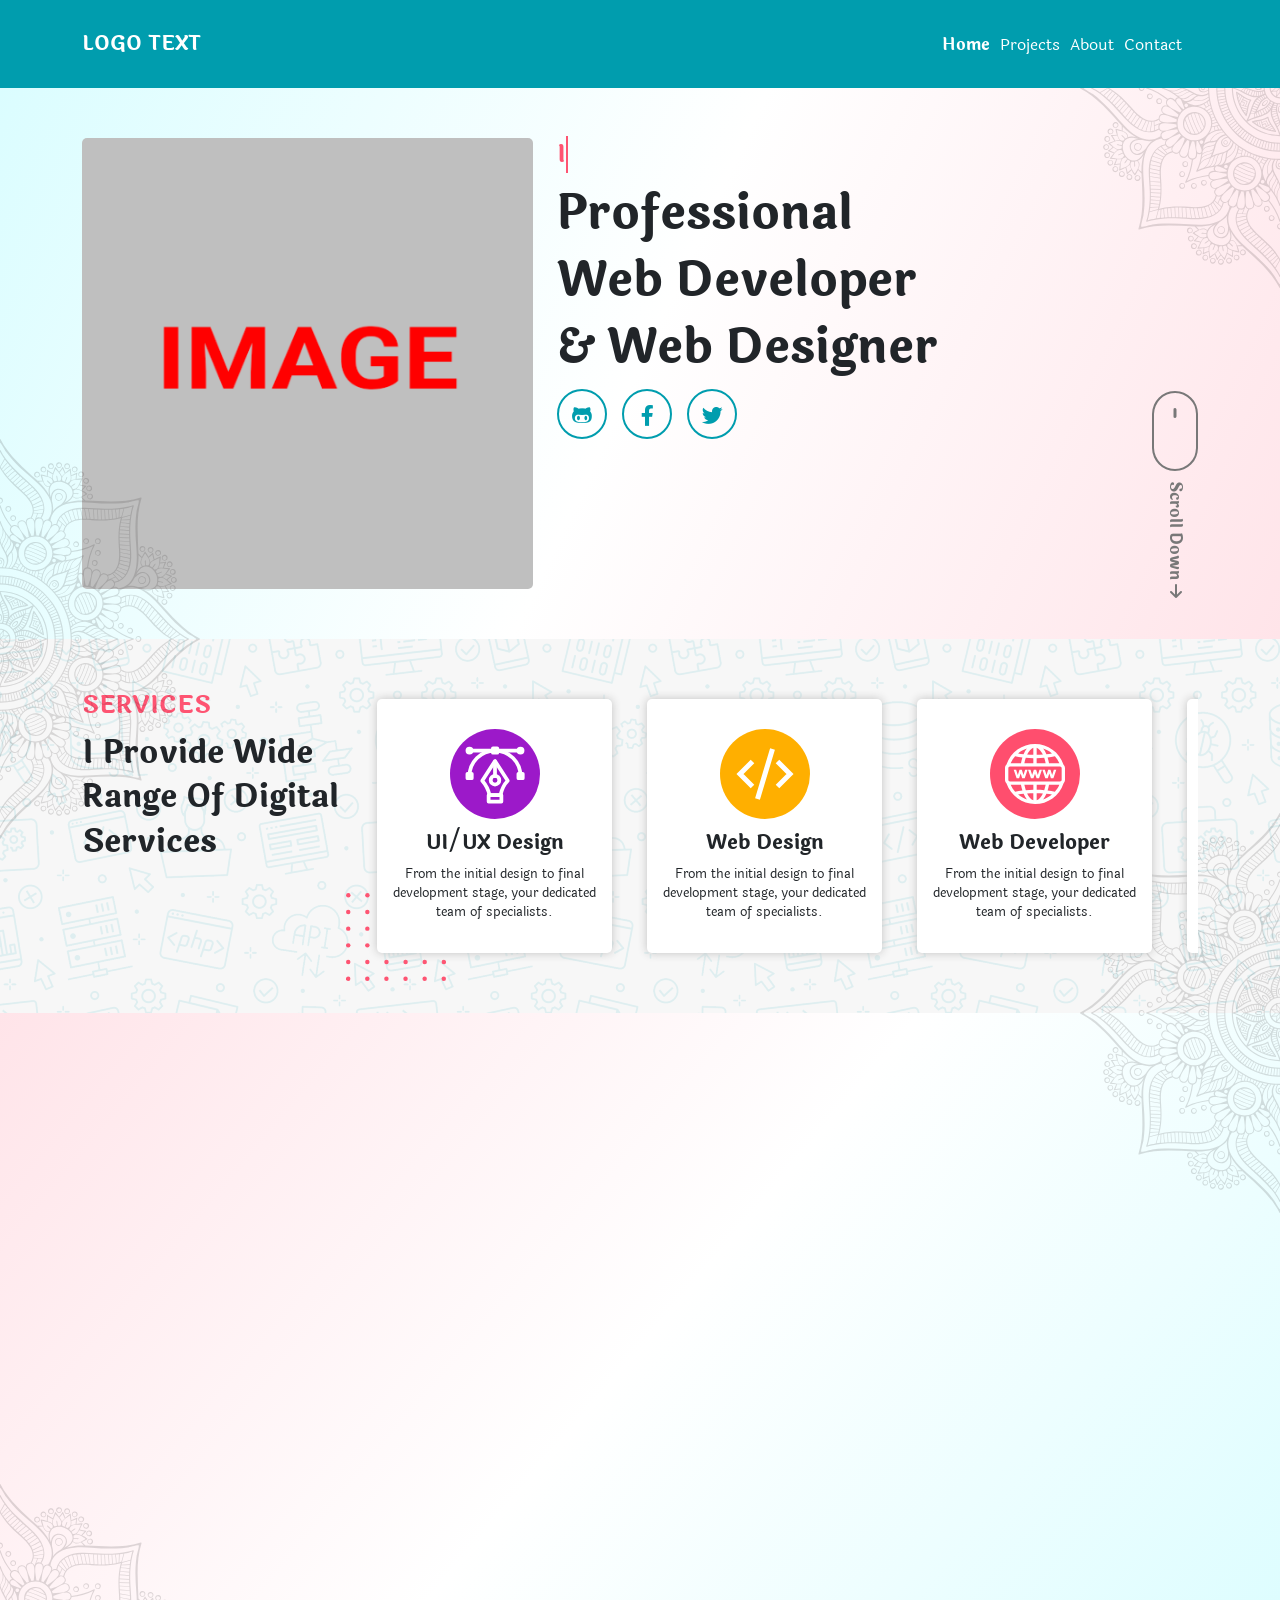
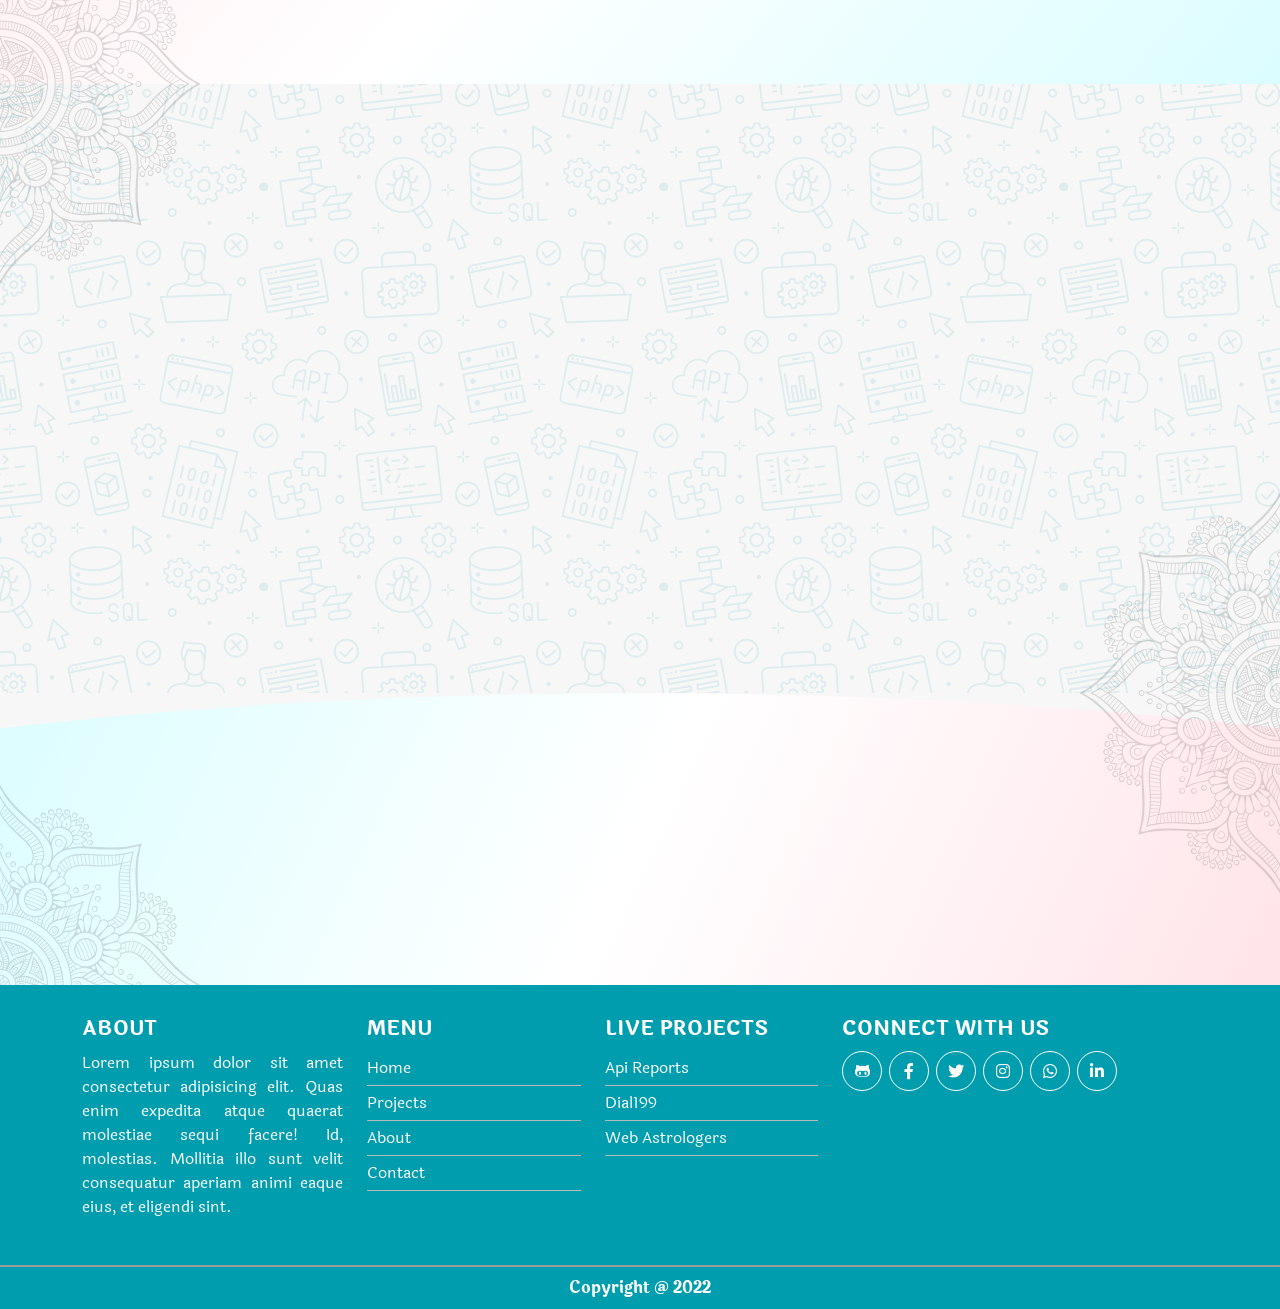
==== commit f1c5d463: "update" ====
--- a/index.html
+++ b/index.html
@@ -1,307 +1 @@
-<!DOCTYPE html>
-<html lang="en">
-
-<head>
-  <meta http-equiv="Content-Type" content="text/html; charset=utf-8" />
-  <meta charset="UTF-8">
-  <meta name="viewport" content="width=device-width, initial-scale=1.0, shrink-to-fit=no" />
-  <title>Pankaj Kumar Tanwar | Portfolio</title>
-  <meta name="description" content="Professional PHP Developer and Web Designer." />
-  <meta name="keywords" content="pankaj kumar tanwar, pankaj kumar, pankaj Portfolio, pankaj kumar Portfolio" />
-  <meta name="robots" content="index, follow" />
-  <meta name="language" content="en">
-  <meta name="reply-to" content="pankajku94@gmail.com">
-  <meta name="url" content="https://pankajku94.github.io/my-portfolio.github.io/">
-  <meta name="identifier-URL" content="https://pankajku94.github.io/my-portfolio.github.io/">
-  <link rel="alternate" href="https://pankajku94.github.io/my-portfolio.github.io/" hreflang="en-in" />
-  <meta name="coverage" content="Worldwide">
-  <meta name="distribution" content="Global">
-  <meta name="rating" content="General">
-  <meta name="googlebot" content="index, follow, max-snippet:-1, max-image-preview:large, max-video-preview:-1" />
-  <meta name="bingbot" content="index, follow, max-snippet:-1, max-image-preview:large, max-video-preview:-1" />
-  <link rel="author" href="pankajku94" title="Pankaj Kumar Tanwar | Portfolio" />
-  <link href="https://pankajku94.github.io/my-portfolio.github.io/" rel="publisher" />
-  <link id="canonical" rel="canonical" href="https://pankajku94.github.io/my-portfolio.github.io/" />
-  <meta name="theme-color" content="#009DAE" />
-  <meta name="copyright" content="https://pankajku94.github.io/my-portfolio.github.io/" />
-  <meta property="og:title" content="Pankaj Kumar Tanwar | Portfolio" />
-  <meta property="og:locale" content="en_US" />
-  <meta property="og:site_name" content="Pankaj Kumar Tanwar | Portfolio" />
-  <meta property="og:url" content="https://pankajku94.github.io/my-portfolio.github.io/" />
-  <meta property="og:description" content="Professional PHP Developer and Web Designer." />
-  <meta property="og:keywords" content="pankaj kumar tanwar, pankaj kumar, pankaj Portfolio, pankaj kumar Portfolio" />
-  <meta property="og:type" content="website" />
-  <meta name="og:email" content="pankajku94@gmail.com" />
-  <meta name="og:phone_number" content="+91-7503794647" />
-  <meta property="og:image" content="./assets/img/favicon/android-icon-512x512.png" />
-  <meta name="DC.title" content="Pankaj Kumar Tanwar | Portfolio" />
-  <meta name="geo.region" content="IN-DL" />
-  <meta name="geo.placename" content="Dwarka Sec - 22" />
-  <meta name="geo.position" content="28.5571;77.0673" />
-  <meta name="ICBM" content="28.5571;77.0673" />
-  <link rel='dns-prefetch' href='https://pankajku94.github.io/my-portfolio.github.io/' />
-  <meta name="twitter:image" content="./assets/img/favicon/android-icon-512x512.png" />
-  <meta name="twitter:card" content="summary_large_image" />
-  <meta name="twitter:site" content="@pankajku94" />
-  <meta name="twitter:creator" content="@pankajku94" />
-  <meta name="twitter:title" content="@pankajku94" />
-  <meta name="twitter:description" content="Professional PHP Developer and Web Designer." />
-  <link rel="icon" href="./assets/img/favicon/favicon.ico" type="image/x-icon">
-  <link rel="apple-touch-icon" sizes="57x57" href="./assets/img/favicon/apple-icon-57x57.png">
-  <link rel="apple-touch-icon" sizes="60x60" href="./assets/img/favicon/apple-icon-60x60.png">
-  <link rel="apple-touch-icon" sizes="72x72" href="./assets/img/favicon/apple-icon-72x72.png">
-  <link rel="apple-touch-icon" sizes="76x76" href="./assets/img/favicon/apple-icon-76x76.png">
-  <link rel="apple-touch-icon" sizes="114x114" href="./assets/img/favicon/apple-icon-114x114.png">
-  <link rel="apple-touch-icon" sizes="120x120" href="./assets/img/favicon/apple-icon-120x120.png">
-  <link rel="apple-touch-icon" sizes="144x144" href="./assets/img/favicon/apple-icon-144x144.png">
-  <link rel="apple-touch-icon" sizes="152x152" href="./assets/img/favicon/apple-icon-152x152.png">
-  <link rel="apple-touch-icon" sizes="180x180" href="./assets/img/favicon/apple-icon-180x180.png">
-  <link rel="icon" type="image/png" sizes="192x192" href="./assets/img/favicon/android-icon-192x192.png">
-  <link rel="icon" type="image/png" sizes="32x32" href="./assets/img/favicon/favicon-32x32.png">
-  <link rel="icon" type="image/png" sizes="96x96" href="./assets/img/favicon/favicon-96x96.png">
-  <link rel="icon" type="image/png" sizes="16x16" href="./assets/img/favicon/favicon-16x16.png">
-  <link rel="manifest" href="./assets/img/favicon/manifest.json">
-  <meta name="msapplication-TileColor" content="#009DAE">
-  <meta name="msapplication-TileImage" content="./assets/img/favicon/ms-icon-144x144.png">
-  <link rel="stylesheet" href="./assets/plugin/bootstrap/bootstrap.min.css">
-  <link rel="stylesheet" href="./assets/plugin/fontawesome/css/all.min.css">
-  <link rel="stylesheet" href="./assets/plugin/lightbox/css/lightbox.min.css">
-  <link rel="stylesheet" href="./assets/plugin/aos/aos.css">
-  <link rel="stylesheet" href="./assets/plugin/hover/hover-min.css">
-  <link rel="stylesheet" href="./assets/plugin/swiper/swiper-bundle.min.css">
-  <link rel="stylesheet" href="./assets/css/style.css">
-  <script src="./assets/js/jquery-3.6.0.min.js"></script>
-  <script type="application/ld+json">
-    {
-      "@context": "https://schema.org/",
-      "@type": "Person",
-      "name": "Pankaj Kumar Tanwar",
-      "url": "https://pankajku94.github.io/my-portfolio.github.io/",
-      "image": "PICTURE_LINK",
-      "sameAs": ["https://www.facebook.com/aadiku94", "https://twitter.com/pankajku94",
-        "https://www.instagram.com/pankajku94/", "https://www.linkedin.com/in/pankajku94/",
-        "https://github.com/pankajku94", "https://pankajku94.github.io/my-portfolio.github.io/"
-      ],
-      "jobTitle": "PHP Developer",
-      "worksFor": {
-        "@type": "Organization",
-        "name": "DIVINE MESSENGER PVT LTD"
-      }
-    }
-  </script>
-</head>
-
-<body>
-  <header>
-    <div class="header">
-      <div class="container">
-        <div class="content">
-          <div class="logo-cntr"><a href="./" class="link">
-              <h5 class="text">LOGO TEXT</h5>
-            </a>
-            <div class="menu-toggler mainMenuToggler" id="mainMenuToggler"><span class="toggler"></span></div>
-          </div>
-          <div class="nav-cntr">
-            <div class="menu-toggler mainMenuToggler" id="mainMenuToggler2"><span class="toggler"></span></i></div>
-            <ul class="cnav">
-              <li class="li active"><a href="./" class="link"><span>Home</span></a></li>
-              <li class="li"><a href="./projects.html" class="link"><span>Projects</span></a></li>
-              <li class="li"><a href="./about.html" class="link"><span>About</span></a></li>
-              <li class="li"><a href="./contact.html" class="link"><span>Contact</span></a></li>
-            </ul>
-          </div>
-        </div>
-      </div>
-    </div>
-  </header>
-  <section class="homepage">
-    <div class="top-banner"><img data-src="./assets/img/pattern/mandala-1.svg" alt="Mandala"
-        class="lazy-load pk-manadala top-right">
-      <div class="container">
-        <div class="row">
-          <div class="col-md-6 col-xl-5">
-            <div class="img-box" data-aos="flip-up"><img data-src="./assets/img/my/about.png" alt="Image"
-                class="lazy-load img"></div>
-          </div>
-          <div class="col-md-6 col-xl-7">
-            <div class="details-box" data-aos="flip-down" data-aos-delay="300">
-              <h4 class="t typewrite" data-aos="fade-left" data-aos-delay="600" data-period="2000"
-                data-type='[ "Hi, I’m Pankaj", "I am Web Developer.", "I Love Programming.", "I Love to Develop." ]'>
-                <span class="wrap"></span></h4>
-              <h1 class="s" data-aos="fade-right" data-aos-delay="900">Professional Web Developer & Web Designer</h1>
-              <div class="social-links"><a href="https://github.com/pankajku94" target="_blank"
-                  class="link hvr-buzz-out" data-aos="fade-left" data-aos-delay="100" title="GitHub"><i
-                    class="fa-brands fa-github-alt"></i></a><a href="https://www.facebook.com/aadiku94" target="_blank"
-                  class="link hvr-buzz-out" data-aos="fade-left" data-aos-delay="300" title="Facebook"><i
-                    class="fa-brands fa-facebook-f"></i></a><a href="https://twitter.com/pankajku94" target="_blank"
-                  class="link hvr-buzz-out" data-aos="fade-left" data-aos-delay="600" title="Twitter"><i
-                    class="fa-brands fa-twitter"></i></a></div>
-            </div>
-          </div>
-        </div><a href="#main-serivces-container" class="mouse-icon" data-aos="fade-up">
-          <div class="icon"></div>
-          <div class="t">Scroll Down <i class="fa-solid fa-arrow-right"></i></div>
-        </a>
-      </div><img data-src="./assets/img/pattern/mandala-1.svg" alt="Mandala" class="lazy-load pk-manadala bottom-left">
-    </div>
-    <div class="services" id="main-serivces-container">
-      <div class="pb-bg"></div><img data-src="./assets/img/pattern/mandala-1.svg" alt="Mandala"
-        class="lazy-load pk-manadala top-left">
-      <div class="container">
-        <div class="services-cntr row">
-          <div class="col-md-5 col-lg-3">
-            <div class="cntrl-bx" data-aos="fade-right">
-              <h4 class="t">Services</h4>
-              <h2 class="s" data-aos="fade-up">I Provide Wide Range Of Digital Services</h2>
-              <div class="scroll-nav-bx">
-                <div class="nav left" data-aos="fade-right" data-aos-delay="500"><i class="fa-solid fa-angle-left"></i>
-                </div>
-                <div class="nav right" data-aos="fade-left" data-aos-delay="1000"><i
-                    class="fa-solid fa-angle-right"></i></div>
-              </div>
-            </div>
-          </div>
-          <div class="col-md-7 col-lg-9">
-            <div class="all-services">
-              <div class="swiper" id="servicesSlider">
-                <div class="swiper-wrapper" id="allServicesBox"></div>
-              </div>
-            </div>
-          </div>
-        </div>
-      </div><img data-src="./assets/img/pattern/mandala-1.svg" alt="Mandala" class="lazy-load pk-manadala bottom-right">
-    </div>
-    <div class="about"><img data-src="./assets/img/pattern/mandala-1.svg" alt="Mandala"
-        class="lazy-load pk-manadala top-right">
-      <div class="container">
-        <div class="row">
-          <div class="col-md-6 col-xl-6">
-            <div class="det-bx" data-aos="fade-right">
-              <h5 class="t">ABOUT US</h5>
-              <h2 class="s">You Can Imagine I Can Do</h2>
-            </div>
-          </div>
-          <div class="col-md-6 col-xl-6">
-            <div class="img-bx" data-aos="fade-left">
-              <div class="img-cntr"><img data-src="./assets/img/my/about.png" alt="About Image" class="lazy-load img">
-              </div>
-            </div>
-          </div>
-        </div>
-        <div class="about-me-bx" data-aos="fade-down">
-          <h5 class="t">About Me</h5>
-          <p class="d">Lorem ipsum dolor sit amet consectetur adipisicing elit. Voluptates consequatur omnis recusandae
-            quibusdam hic et ratione possimus ullam nobis officia amet sit, consectetur eaque a nemo, ea autem
-            laudantium aliquid?</p>
-        </div>
-      </div><img data-src="./assets/img/pattern/mandala-1.svg" alt="Mandala" class="lazy-load pk-manadala bottom-left">
-    </div>
-    <div class="projects">
-      <div class="pb-bg"></div><img data-src="./assets/img/pattern/mandala-1.svg" alt="Mandala"
-        class="lazy-load pk-manadala top-left">
-      <div class="container">
-        <div class="head">
-          <h4 class="t" data-aos="fade-up">Working Process</h4>
-          <h2 class="s" data-aos="fade-down">My Creative Portfolio</h2>
-        </div>
-        <div class="project">
-          <div class="row" id="projectsRow"></div>
-        </div>
-        <div data-aos="fade-up"><a href="./projects.html" class="see-more-link">See More <i
-              class="fa-solid fa-arrow-right-long"></i></a></div>
-      </div><img data-src="./assets/img/pattern/mandala-1.svg" alt="Mandala" class="lazy-load pk-manadala bottom-right">
-    </div>
-    <div class="skills"><img data-src="./assets/img/pattern/mandala-1.svg" alt="Mandala"
-        class="lazy-load pk-manadala top-right">
-      <div class="container">
-        <div class="head">
-          <h4 class="t" data-aos="fade-up">Skills</h4>
-          <h2 class="s" data-aos="fade-down">My All Skills</h2>
-        </div>
-        <div class="all">
-          <div class="c-row" id="allSkills"></div>
-        </div>
-      </div><img data-src="./assets/img/pattern/mandala-1.svg" alt="Mandala" class="lazy-load pk-manadala bottom-left">
-    </div>
-  </section>
-  <footer>
-    <div class="footer">
-      <div class="links-box">
-        <div class="container">
-          <div class="row">
-            <div class="col-lg-3 col-xl-3">
-              <div class="about-bx">
-                <h5 class="t">About</h5>
-                <p class="d">Lorem ipsum dolor sit amet consectetur adipisicing elit. Quas enim expedita atque quaerat
-                  molestiae sequi facere! Id, molestias. Mollitia illo sunt velit consequatur aperiam animi eaque eius,
-                  et eligendi sint.</p>
-              </div>
-            </div>
-            <div class="col-lg-6 col-xl-5">
-              <div class="row">
-                <div class="col-6">
-                  <h5 class="flink-title">Menu</h5>
-                  <ul class="flink-list">
-                    <li class="li"><a href="./" class="link">Home</a></li>
-                    <li class="li"><a href="./projects.html" class="link">Projects</a></li>
-                    <li class="li"><a href="./about.html" class="link">About</a></li>
-                    <li class="li"><a href="./contact.html" class="link">Contact</a></li>
-                  </ul>
-                </div>
-                <div class="col-6">
-                  <h5 class="flink-title">Live Projects</h5>
-                  <ul class="flink-list">
-                    <li class="li"><a href="https://www.apireports.com/" target="_blank" class="link"
-                        aria-label="Api Reports" rel="noreferrer">Api Reports</a></li>
-                    <li class="li"><a href="https://www.dial199.com/" target="_blank" class="link" aria-label="Dial199"
-                        rel="noreferrer">Dial199</a></li>
-                    <li class="li"><a href="https://www.webastrologers.com/" target="_blank" class="link"
-                        aria-label="Web Astrologers" rel="noreferrer">Web Astrologers</a></li>
-                  </ul>
-                </div>
-              </div>
-            </div>
-            <div class="col-lg-3 col-xl-4">
-              <div class="social-box">
-                <h5 class="t">Connect With Us</h5>
-                <div class="social-links" id="footerAllSocialLinks"></div>
-              </div>
-            </div>
-          </div>
-        </div>
-      </div>
-      <div class="copyright-box">
-        <div class="container">
-          <h6 class="t">Copyright @ 2022</h6>
-        </div>
-      </div>
-    </div>
-  </footer>
-  <section class="bottom-goto-top-btn" id="goToTopBtn"><i class="fa-solid fa-angle-up"></i></section>
-  <script src="./assets/plugin/aos/aos.js"></script>
-  <script src="./assets/plugin/lightbox/js/lightbox.min.js"></script>
-  <script src="./assets/plugin/swiper/swiper-bundle.min.js"></script>
-  <script src="./assets/plugin/bootstrap/bootstrap.min.js"></script>
-  <script src="./assets/js/jquery.lazy.min.js"></script>
-  <script src="./assets/js/style.js"></script>
-  <script>
-    $(document).ready(function () {
-      loadServices();
-      loadProjects();
-      loadSkills();
-      loadSocialLinks();
-      AOS.init();
-      var swiper = new Swiper("#servicesSlider", {
-        slidesPerView: "auto",
-        spaceBetween: 15,
-        grabCursor: true,
-        navigation: {
-          nextEl: ".scroll-nav-bx .nav.right",
-          prevEl: ".scroll-nav-bx .nav.left",
-        },
-      });
-    });
-  </script>
-</body>
-
-</html>+<!DOCTYPE html><html lang="en"><head><meta http-equiv="Content-Type" content="text/html; charset=utf-8" /><meta charset="UTF-8"><meta name="viewport" content="width=device-width, initial-scale=1.0, shrink-to-fit=no" /><title>Pankaj Kumar Tanwar | Portfolio</title><meta name="description" content="Professional PHP Developer and Web Designer." /><meta name="keywords" content="pankaj kumar tanwar, pankaj kumar, pankaj Portfolio, pankaj kumar Portfolio" /><meta name="robots" content="index, follow" /><meta name="language" content="en"><meta name="reply-to" content="pankajku94@gmail.com"><meta name="url" content="https://pankajku94.github.io/my-portfolio.github.io/"><meta name="identifier-URL" content="https://pankajku94.github.io/my-portfolio.github.io/"><link rel="alternate" href="https://pankajku94.github.io/my-portfolio.github.io/" hreflang="en-in" /><meta name="coverage" content="Worldwide"><meta name="distribution" content="Global"><meta name="rating" content="General"><meta name="googlebot" content="index, follow, max-snippet:-1, max-image-preview:large, max-video-preview:-1" /><meta name="bingbot" content="index, follow, max-snippet:-1, max-image-preview:large, max-video-preview:-1" /><link rel="author" href="pankajku94" title="Pankaj Kumar Tanwar | Portfolio" /><link href="https://pankajku94.github.io/my-portfolio.github.io/" rel="publisher" /><link id="canonical" rel="canonical" href="https://pankajku94.github.io/my-portfolio.github.io/" /><meta name="theme-color" content="#009DAE" /><meta name="copyright" content="https://pankajku94.github.io/my-portfolio.github.io/" /><meta property="og:title" content="Pankaj Kumar Tanwar | Portfolio" /><meta property="og:locale" content="en_US" /><meta property="og:site_name" content="Pankaj Kumar Tanwar | Portfolio" /><meta property="og:url" content="https://pankajku94.github.io/my-portfolio.github.io/" /><meta property="og:description" content="Professional PHP Developer and Web Designer." /><meta property="og:keywords" content="pankaj kumar tanwar, pankaj kumar, pankaj Portfolio, pankaj kumar Portfolio" /><meta property="og:type" content="website" /><meta name="og:email" content="pankajku94@gmail.com" /><meta name="og:phone_number" content="+91-7503794647" /><meta property="og:image" content="./assets/img/favicon/android-icon-512x512.png" /><meta name="DC.title" content="Pankaj Kumar Tanwar | Portfolio" /><meta name="geo.region" content="IN-DL" /><meta name="geo.placename" content="Dwarka Sec - 22" /><meta name="geo.position" content="28.5571;77.0673" /><meta name="ICBM" content="28.5571;77.0673" /><link rel='dns-prefetch' href='https://pankajku94.github.io/my-portfolio.github.io/' /><meta name="twitter:image" content="./assets/img/favicon/android-icon-512x512.png" /><meta name="twitter:card" content="summary_large_image" /><meta name="twitter:site" content="@pankajku94" /><meta name="twitter:creator" content="@pankajku94" /><meta name="twitter:title" content="@pankajku94" /><meta name="twitter:description" content="Professional PHP Developer and Web Designer." /><link rel="icon" href="./assets/img/favicon/favicon.ico" type="image/x-icon"><link rel="apple-touch-icon" sizes="57x57" href="./assets/img/favicon/apple-icon-57x57.png"><link rel="apple-touch-icon" sizes="60x60" href="./assets/img/favicon/apple-icon-60x60.png"><link rel="apple-touch-icon" sizes="72x72" href="./assets/img/favicon/apple-icon-72x72.png"><link rel="apple-touch-icon" sizes="76x76" href="./assets/img/favicon/apple-icon-76x76.png"><link rel="apple-touch-icon" sizes="114x114" href="./assets/img/favicon/apple-icon-114x114.png"><link rel="apple-touch-icon" sizes="120x120" href="./assets/img/favicon/apple-icon-120x120.png"><link rel="apple-touch-icon" sizes="144x144" href="./assets/img/favicon/apple-icon-144x144.png"><link rel="apple-touch-icon" sizes="152x152" href="./assets/img/favicon/apple-icon-152x152.png"><link rel="apple-touch-icon" sizes="180x180" href="./assets/img/favicon/apple-icon-180x180.png"><link rel="icon" type="image/png" sizes="192x192" href="./assets/img/favicon/android-icon-192x192.png"><link rel="icon" type="image/png" sizes="32x32" href="./assets/img/favicon/favicon-32x32.png"><link rel="icon" type="image/png" sizes="96x96" href="./assets/img/favicon/favicon-96x96.png"><link rel="icon" type="image/png" sizes="16x16" href="./assets/img/favicon/favicon-16x16.png"><link rel="manifest" href="./assets/img/favicon/manifest.json"><meta name="msapplication-TileColor" content="#009DAE"><meta name="msapplication-TileImage" content="./assets/img/favicon/ms-icon-144x144.png"><link rel="stylesheet" href="./assets/plugin/bootstrap/bootstrap.min.css"><link rel="stylesheet" href="./assets/plugin/fontawesome/css/all.min.css"><link rel="stylesheet" href="./assets/plugin/lightbox/css/lightbox.min.css"><link rel="stylesheet" href="./assets/plugin/aos/aos.css"><link rel="stylesheet" href="./assets/plugin/hover/hover-min.css"><link rel="stylesheet" href="./assets/plugin/swiper/swiper-bundle.min.css"><link rel="stylesheet" href="./assets/css/style.css"><script src="./assets/js/jquery-3.6.0.min.js"></script><script type="application/ld+json">{ "@context": "https://schema.org/", "@type": "Person", "name": "Pankaj Kumar Tanwar", "url": "https://pankajku94.github.io/my-portfolio.github.io/", "image": "PICTURE_LINK", "sameAs": ["https://www.facebook.com/aadiku94", "https://twitter.com/pankajku94", "https://www.instagram.com/pankajku94/", "https://www.linkedin.com/in/pankajku94/", "https://github.com/pankajku94", "https://pankajku94.github.io/my-portfolio.github.io/" ], "jobTitle": "PHP Developer", "worksFor":{ "@type": "Organization", "name": "DIVINE MESSENGER PVT LTD"}} </script></head><body><header><div class="header"><div class="container"><div class="content"><div class="logo-cntr"><a href="./" class="link"><h5 class="text">LOGO TEXT</h5></a><div class="menu-toggler mainMenuToggler" id="mainMenuToggler"><span class="toggler"></span></div></div><div class="nav-cntr"><div class="menu-toggler mainMenuToggler" id="mainMenuToggler2"><span class="toggler"></span></i></div><ul class="cnav"><li class="li active"><a href="./" class="link"><span>Home</span></a></li><li class="li"><a href="./projects.html" class="link"><span>Projects</span></a></li><li class="li"><a href="./about.html" class="link"><span>About</span></a></li><li class="li"><a href="./contact.html" class="link"><span>Contact</span></a></li></ul></div></div></div></div></header><section class="homepage"><div class="top-banner"><img data-src="./assets/img/pattern/mandala-1.svg" alt="Mandala" class="lazy-load pk-manadala top-right"><div class="container"><div class="row"><div class="col-md-6 col-xl-5"><div class="img-box" data-aos="flip-up"><img data-src="./assets/img/my/about.png" alt="Image" class="lazy-load img"></div></div><div class="col-md-6 col-xl-7"><div class="details-box" data-aos="flip-down" data-aos-delay="300"><h4 class="t typewrite" data-aos="fade-left" data-aos-delay="600" data-period="2000" data-type='[ "Hi, I’m Pankaj", "I am Web Developer.", "I Love Programming.", "I Love to Develop." ]'><span class="wrap"></span></h4><h1 class="s" data-aos="fade-right" data-aos-delay="900">Professional Web Developer & Web Designer</h1><div class="social-links"><a href="https://github.com/pankajku94" target="_blank" class="link hvr-buzz-out" data-aos="fade-left" data-aos-delay="100" title="GitHub"><i class="fa-brands fa-github-alt"></i></a><a href="https://www.facebook.com/aadiku94" target="_blank" class="link hvr-buzz-out" data-aos="fade-left" data-aos-delay="300" title="Facebook"><i class="fa-brands fa-facebook-f"></i></a><a href="https://twitter.com/pankajku94" target="_blank" class="link hvr-buzz-out" data-aos="fade-left" data-aos-delay="600" title="Twitter"><i class="fa-brands fa-twitter"></i></a></div></div></div></div><a href="#main-serivces-container" class="mouse-icon" data-aos="fade-up"><div class="icon"></div><div class="t">Scroll Down <i class="fa-solid fa-arrow-right"></i></div></a></div><img data-src="./assets/img/pattern/mandala-1.svg" alt="Mandala" class="lazy-load pk-manadala bottom-left"></div><div class="services" id="main-serivces-container"><div class="pb-bg"></div><img data-src="./assets/img/pattern/mandala-1.svg" alt="Mandala" class="lazy-load pk-manadala top-left"><div class="container"><div class="services-cntr row"><div class="col-md-5 col-lg-3"><div class="cntrl-bx" data-aos="fade-right"><h4 class="t">Services</h4><h2 class="s" data-aos="fade-up">I Provide Wide Range Of Digital Services</h2><div class="scroll-nav-bx"><div class="nav left" data-aos="fade-right" data-aos-delay="500"><i class="fa-solid fa-angle-left"></i></div><div class="nav right" data-aos="fade-left" data-aos-delay="1000"><i class="fa-solid fa-angle-right"></i></div></div></div></div><div class="col-md-7 col-lg-9"><div class="all-services"><div class="swiper" id="servicesSlider"><div class="swiper-wrapper" id="allServicesBox"></div></div></div></div></div></div><img data-src="./assets/img/pattern/mandala-1.svg" alt="Mandala" class="lazy-load pk-manadala bottom-right"></div><div class="about"><img data-src="./assets/img/pattern/mandala-1.svg" alt="Mandala" class="lazy-load pk-manadala top-right"><div class="container"><div class="row"><div class="col-md-6 col-xl-6"><div class="det-bx" data-aos="fade-right"><h5 class="t">ABOUT US</h5><h2 class="s">You Can Imagine I Can Do</h2></div></div><div class="col-md-6 col-xl-6"><div class="img-bx" data-aos="fade-left"><div class="img-cntr"><img data-src="./assets/img/my/about.png" alt="About Image" class="lazy-load img"></div></div></div></div><div class="about-me-bx" data-aos="fade-down"><h5 class="t">About Me</h5><p class="d">Lorem ipsum dolor sit amet consectetur adipisicing elit. Voluptates consequatur omnis recusandae quibusdam hic et ratione possimus ullam nobis officia amet sit, consectetur eaque a nemo, ea autem laudantium aliquid?</p></div></div><img data-src="./assets/img/pattern/mandala-1.svg" alt="Mandala" class="lazy-load pk-manadala bottom-left"></div><div class="projects"><div class="pb-bg"></div><img data-src="./assets/img/pattern/mandala-1.svg" alt="Mandala" class="lazy-load pk-manadala top-left"><div class="container"><div class="head"><h4 class="t" data-aos="fade-up">Working Process</h4><h2 class="s" data-aos="fade-down">My Creative Portfolio</h2></div><div class="project"><div class="row" id="projectsRow"></div></div><div data-aos="fade-up"><a href="./projects.html" class="see-more-link">See More <i class="fa-solid fa-arrow-right-long"></i></a></div></div><img data-src="./assets/img/pattern/mandala-1.svg" alt="Mandala" class="lazy-load pk-manadala bottom-right"></div><div class="skills"><img data-src="./assets/img/pattern/mandala-1.svg" alt="Mandala" class="lazy-load pk-manadala top-right"><div class="container"><div class="head"><h4 class="t" data-aos="fade-up">Skills</h4><h2 class="s" data-aos="fade-down">My All Skills</h2></div><div class="all"><div class="c-row" id="allSkills"></div></div></div><img data-src="./assets/img/pattern/mandala-1.svg" alt="Mandala" class="lazy-load pk-manadala bottom-left"></div></section><footer><div class="footer"><div class="links-box"><div class="container"><div class="row"><div class="col-lg-3 col-xl-3"><div class="about-bx"><h5 class="t">About</h5><p class="d">Lorem ipsum dolor sit amet consectetur adipisicing elit. Quas enim expedita atque quaerat molestiae sequi facere! Id, molestias. Mollitia illo sunt velit consequatur aperiam animi eaque eius, et eligendi sint.</p></div></div><div class="col-lg-6 col-xl-5"><div class="row"><div class="col-6"><h5 class="flink-title">Menu</h5><ul class="flink-list"><li class="li"><a href="./" class="link">Home</a></li><li class="li"><a href="./projects.html" class="link">Projects</a></li><li class="li"><a href="./about.html" class="link">About</a></li><li class="li"><a href="./contact.html" class="link">Contact</a></li></ul></div><div class="col-6"><h5 class="flink-title">Live Projects</h5><ul class="flink-list"><li class="li"><a href="https://www.apireports.com/" target="_blank" class="link" aria-label="Api Reports" rel="noreferrer">Api Reports</a></li><li class="li"><a href="https://www.dial199.com/" target="_blank" class="link" aria-label="Dial199" rel="noreferrer">Dial199</a></li><li class="li"><a href="https://www.webastrologers.com/" target="_blank" class="link" aria-label="Web Astrologers" rel="noreferrer">Web Astrologers</a></li></ul></div></div></div><div class="col-lg-3 col-xl-4"><div class="social-box"><h5 class="t">Connect With Us</h5><div class="social-links" id="footerAllSocialLinks"></div></div></div></div></div></div><div class="copyright-box"><div class="container"><h6 class="t">Copyright @ 2022</h6></div></div></div></footer><section class="bottom-goto-top-btn" id="goToTopBtn"><i class="fa-solid fa-angle-up"></i></section><script src="./assets/plugin/aos/aos.js"></script><script src="./assets/plugin/lightbox/js/lightbox.min.js"></script><script src="./assets/plugin/swiper/swiper-bundle.min.js"></script><script src="./assets/plugin/bootstrap/bootstrap.min.js"></script><script src="./assets/js/jquery.lazy.min.js"></script><script src="./assets/js/style.js"></script><script>$(document).ready(function (){ loadServices(); loadProjects(); loadSkills(); loadSocialLinks(); AOS.init(); var swiper=new Swiper("#servicesSlider",{ slidesPerView: "auto", spaceBetween: 15, grabCursor: true, navigation:{ nextEl: ".scroll-nav-bx .nav.right", prevEl: ".scroll-nav-bx .nav.left",},});}); </script></body></html>
--- a/assets/css/style.css
+++ b/assets/css/style.css
@@ -1,1235 +1 @@
-:root {
-  --theme-color: #FE5472;
-  --secondary-color: #009DAE;
-  --pk-box-shadow: 0 0 25px rgb(0 0 0/20%);
-  --pk-border-color: #DEE2E6
-}
-
-@font-face {
-  font-family: 'Laila';
-  font-style: normal;
-  font-weight: 300;
-  font-display: swap;
-  src: url(../../assets/fonts/Laila-Light-1.woff2) format('woff2');
-  unicode-range: U+0900-097F, U+1CD0-1CF6, U+1CF8-1CF9, U+200C-200D, U+20A8, U+20B9, U+25CC, U+A830-A839, U+A8E0-A8FB
-}
-
-@font-face {
-  font-family: 'Laila';
-  font-style: normal;
-  font-weight: 300;
-  font-display: swap;
-  src: url(../../assets/fonts/Laila-Light-2.woff2) format('woff2');
-  unicode-range: U+0100-024F, U+0259, U+1E00-1EFF, U+2020, U+20A0-20AB, U+20AD-20CF, U+2113, U+2C60-2C7F, U+A720-A7FF
-}
-
-@font-face {
-  font-family: 'Laila';
-  font-style: normal;
-  font-weight: 300;
-  font-display: swap;
-  src: url(../../assets/fonts/Laila-Light-3.woff2) format('woff2');
-  unicode-range: U+0000-00FF, U+0131, U+0152-0153, U+02BB-02BC, U+02C6, U+02DA, U+02DC, U+2000-206F, U+2074, U+20AC, U+2122, U+2191, U+2193, U+2212, U+2215, U+FEFF, U+FFFD
-}
-
-@font-face {
-  font-family: 'Laila';
-  font-style: normal;
-  font-weight: 400;
-  font-display: swap;
-  src: url(../../assets/fonts/Laila-Regular-1.woff2) format('woff2');
-  unicode-range: U+0900-097F, U+1CD0-1CF6, U+1CF8-1CF9, U+200C-200D, U+20A8, U+20B9, U+25CC, U+A830-A839, U+A8E0-A8FB
-}
-
-@font-face {
-  font-family: 'Laila';
-  font-style: normal;
-  font-weight: 400;
-  font-display: swap;
-  src: url(../../assets/fonts/Laila-Regular-2.woff2) format('woff2');
-  unicode-range: U+0100-024F, U+0259, U+1E00-1EFF, U+2020, U+20A0-20AB, U+20AD-20CF, U+2113, U+2C60-2C7F, U+A720-A7FF
-}
-
-@font-face {
-  font-family: 'Laila';
-  font-style: normal;
-  font-weight: 400;
-  font-display: swap;
-  src: url(../../assets/fonts/Laila-Regular-3.woff2) format('woff2');
-  unicode-range: U+0000-00FF, U+0131, U+0152-0153, U+02BB-02BC, U+02C6, U+02DA, U+02DC, U+2000-206F, U+2074, U+20AC, U+2122, U+2191, U+2193, U+2212, U+2215, U+FEFF, U+FFFD
-}
-
-@font-face {
-  font-family: 'Laila';
-  font-style: normal;
-  font-weight: 500;
-  font-display: swap;
-  src: url(../../assets/fonts/Laila-Medium-1.woff2) format('woff2');
-  unicode-range: U+0900-097F, U+1CD0-1CF6, U+1CF8-1CF9, U+200C-200D, U+20A8, U+20B9, U+25CC, U+A830-A839, U+A8E0-A8FB
-}
-
-@font-face {
-  font-family: 'Laila';
-  font-style: normal;
-  font-weight: 500;
-  font-display: swap;
-  src: url(../../assets/fonts/Laila-Medium-2.woff2) format('woff2');
-  unicode-range: U+0100-024F, U+0259, U+1E00-1EFF, U+2020, U+20A0-20AB, U+20AD-20CF, U+2113, U+2C60-2C7F, U+A720-A7FF
-}
-
-@font-face {
-  font-family: 'Laila';
-  font-style: normal;
-  font-weight: 500;
-  font-display: swap;
-  src: url(../../assets/fonts/Laila-Medium-3.woff2) format('woff2');
-  unicode-range: U+0000-00FF, U+0131, U+0152-0153, U+02BB-02BC, U+02C6, U+02DA, U+02DC, U+2000-206F, U+2074, U+20AC, U+2122, U+2191, U+2193, U+2212, U+2215, U+FEFF, U+FFFD
-}
-
-@font-face {
-  font-family: 'Laila';
-  font-style: normal;
-  font-weight: 600;
-  font-display: swap;
-  src: url(../../assets/fonts/Laila-Semibold-1.woff2) format('woff2');
-  unicode-range: U+0900-097F, U+1CD0-1CF6, U+1CF8-1CF9, U+200C-200D, U+20A8, U+20B9, U+25CC, U+A830-A839, U+A8E0-A8FB
-}
-
-@font-face {
-  font-family: 'Laila';
-  font-style: normal;
-  font-weight: 600;
-  font-display: swap;
-  src: url(../../assets/fonts/Laila-Semibold-2.woff2) format('woff2');
-  unicode-range: U+0100-024F, U+0259, U+1E00-1EFF, U+2020, U+20A0-20AB, U+20AD-20CF, U+2113, U+2C60-2C7F, U+A720-A7FF
-}
-
-@font-face {
-  font-family: 'Laila';
-  font-style: normal;
-  font-weight: 600;
-  font-display: swap;
-  src: url(../../assets/fonts/Laila-Semibold-1.woff2) format('woff2');
-  unicode-range: U+0000-00FF, U+0131, U+0152-0153, U+02BB-02BC, U+02C6, U+02DA, U+02DC, U+2000-206F, U+2074, U+20AC, U+2122, U+2191, U+2193, U+2212, U+2215, U+FEFF, U+FFFD
-}
-
-@font-face {
-  font-family: 'Laila';
-  font-style: normal;
-  font-weight: 700;
-  font-display: swap;
-  src: url(../../assets/fonts/Laila-Bold-1.woff2) format('woff2');
-  unicode-range: U+0900-097F, U+1CD0-1CF6, U+1CF8-1CF9, U+200C-200D, U+20A8, U+20B9, U+25CC, U+A830-A839, U+A8E0-A8FB
-}
-
-@font-face {
-  font-family: 'Laila';
-  font-style: normal;
-  font-weight: 700;
-  font-display: swap;
-  src: url(../../assets/fonts/Laila-Bold-2.woff2) format('woff2');
-  unicode-range: U+0100-024F, U+0259, U+1E00-1EFF, U+2020, U+20A0-20AB, U+20AD-20CF, U+2113, U+2C60-2C7F, U+A720-A7FF
-}
-
-@font-face {
-  font-family: 'Laila';
-  font-style: normal;
-  font-weight: 700;
-  font-display: swap;
-  src: url(../../assets/fonts/Laila-Bold-3.woff2) format('woff2');
-  unicode-range: U+0000-00FF, U+0131, U+0152-0153, U+02BB-02BC, U+02C6, U+02DA, U+02DC, U+2000-206F, U+2074, U+20AC, U+2122, U+2191, U+2193, U+2212, U+2215, U+FEFF, U+FFFD
-}
-
-html {
-  scroll-behavior: smooth
-}
-
-body {
-  font-family: 'Laila', ui-sans-serif, system-ui, -apple-system, BlinkMacSystemFont, Segoe UI, Roboto, Helvetica Neue, Arial, Noto Sans, sans-serif, Apple Color Emoji, Segoe UI Emoji, Segoe UI Symbol, Noto Color Emoji;
-  background-color: rgb(0 0 0 / 3%)
-}
-
-input:-webkit-autofill,
-input:-webkit-autofill:hover,
-input:-webkit-autofill:focus {
-  -webkit-box-shadow: 0 0 0 1000px white inset !important;
-  box-shadow: 0 0 0 1000px white inset !important
-}
-
-h1,
-h2,
-h3,
-h4,
-h5,
-h6,
-p,
-div,
-section,
-img,
-input,
-button,
-i,
-ul,
-li,
-td,
-svg,
-a,
-span {
-  transition: all .4s ease;
-  -moz-transition: all .4s ease;
-  -o-transition: all .4s ease;
-  -ms-transition: all .4s ease;
-  -webkit-transition: all .4s ease
-}
-
-.h1,
-.h2,
-.h3,
-.h4,
-.h5,
-.h6,
-h1,
-h2,
-h3,
-h4,
-h5,
-h6 {
-  line-height: 1.4
-}
-
-input,
-input:focus,
-button,
-button:focus {
-  outline: none
-}
-
-.theme-container {
-  max-width: 1500px;
-  padding: 0 80px;
-  margin-left: auto;
-  margin-right: auto
-}
-
-.pk-zindex2 {
-  z-index: 2
-}
-
-.pk-manadala {
-  position: absolute;
-  width: 25rem;
-  height: 25rem;
-  opacity: .15;
-  z-index: 1
-}
-
-.pk-manadala.top-left {
-  top: -12.5rem;
-  left: -12.5rem
-}
-
-.pk-manadala.top-right {
-  top: -12.5rem;
-  right: -12.5rem
-}
-
-.pk-manadala.bottom-left {
-  bottom: -12.5rem;
-  left: -12.5rem
-}
-
-.pk-manadala.bottom-right {
-  bottom: -12.5rem;
-  right: -12.5rem
-}
-
-@keyframes growProgressBar {
-
-  0%,
-  33% {
-    --pgPercentage: 0
-  }
-
-  100% {
-    --pgPercentage: var(--value)
-  }
-}
-
-@property --pgPercentage {
-  syntax: '<number>';
-  inherits: false;
-  initial-value: 0
-}
-
-div[role="progressbar"] {
-  --size: 10rem;
-  --fg: #369;
-  --bg: #def;
-  --pgPercentage: var(--value);
-  animation: growProgressBar 3s 1 forwards;
-  width: var(--size);
-  height: var(--size);
-  border-radius: 100%;
-  display: grid;
-  place-items: center;
-  background: radial-gradient(closest-side, white 80%, transparent 0 99.9%, white 0), conic-gradient(var(--fg) calc(var(--pgPercentage) * 1%), var(--bg) 0);
-  font-size: calc(var(--size) / 5);
-  color: var(--fg)
-}
-
-div[role="progressbar"]::before {
-  counter-reset: percentage var(--value);
-  content: counter(percentage) '%'
-}
-
-.header {
-  padding: 15px 0;
-  background-color: var(--secondary-color);
-  color: #FFF
-}
-
-.header .content .logo-cntr {
-  display: inline-block;
-  text-align: left;
-  width: 30%;
-  position: relative
-}
-
-.header .content .logo-cntr .menu-toggler {
-  display: none;
-  position: absolute;
-  top: 50%;
-  right: 0;
-  font-size: 30px;
-  transform: translateY(-50%);
-  cursor: pointer
-}
-
-.header .content .logo-cntr .menu-toggler .toggler {
-  --size: 30px;
-  --height: 4px;
-  --bg-clr: #FFF;
-  width: var(--size);
-  background-color: var(--bg-clr);
-  height: var(--height);
-  display: block;
-  position: relative;
-  transition: all .4s ease;
-  -moz-transition: all .4s ease;
-  -o-transition: all .4s ease;
-  -ms-transition: all .4s ease;
-  -webkit-transition: all .4s ease
-}
-
-.header .content .logo-cntr .menu-toggler .toggler::before,
-.header .content .logo-cntr .menu-toggler .toggler::after {
-  content: " ";
-  width: var(--size);
-  height: var(--height);
-  background-color: var(--bg-clr);
-  position: absolute;
-  top: -10px
-}
-
-.header .content .logo-cntr .menu-toggler .toggler::after {
-  top: unset;
-  bottom: -10px
-}
-
-.header .content .logo-cntr .menu-toggler:hover .toggler::before {
-  transform: rotate(338deg)
-}
-
-.header .content .logo-cntr .menu-toggler:hover .toggler::after {
-  transform: rotate(18deg)
-}
-
-.header .content .logo-cntr .link {
-  text-decoration: none;
-  outline: none;
-  color: inherit;
-  display: block;
-  width: fit-content
-}
-
-.header .content .logo-cntr .link .text {
-  font-weight: bold;
-  margin: 0;
-  width: fit-content
-}
-
-.header .content .nav-cntr {
-  display: inline-block;
-  width: 69%;
-  text-align: right;
-  position: relative
-}
-
-.header .content .nav-cntr .menu-toggler {
-  display: none;
-  position: absolute;
-  right: 12px;
-  top: 27px;
-  cursor: pointer
-}
-
-.header .content .nav-cntr .menu-toggler .toggler {
-  --size: 30px;
-  --height: 4px;
-  --bg-clr: #FFF;
-  width: var(--size);
-  height: var(--height);
-  display: block;
-  position: relative;
-  transition: all .4s ease;
-  -moz-transition: all .4s ease;
-  -o-transition: all .4s ease;
-  -ms-transition: all .4s ease;
-  -webkit-transition: all .4s ease
-}
-
-.header .content .nav-cntr .menu-toggler .toggler::before,
-.header .content .nav-cntr .menu-toggler .toggler::after {
-  content: " ";
-  width: var(--size);
-  height: var(--height);
-  background-color: var(--bg-clr);
-  position: absolute;
-  left: 0;
-  transform: rotate(45deg)
-}
-
-.header .content .nav-cntr .menu-toggler .toggler::after {
-  transform: rotate(-45deg)
-}
-
-.header .content .nav-cntr .menu-toggler:hover .toggler::before {
-  transform: rotate(24deg)
-}
-
-.header .content .nav-cntr .menu-toggler:hover .toggler::after {
-  transform: rotate(-24deg)
-}
-
-.header .content .nav-cntr .cnav {
-  margin: 0;
-  padding: 0;
-  list-style: none
-}
-
-.header .content .nav-cntr .cnav>.li {
-  display: inline-block
-}
-
-.header .content .nav-cntr .cnav>.li>.link {
-  text-decoration: none;
-  outline: none;
-  color: inherit;
-  padding: 5px
-}
-
-.footer {
-  background-color: var(--secondary-color)
-}
-
-.footer .links-box {
-  padding: 30px 0
-}
-
-.footer .links-box .flink-title {
-  font-weight: bold;
-  color: #FFF;
-  text-transform: uppercase
-}
-
-.footer .links-box .flink-list {
-  margin: 0;
-  padding: 0;
-  color: #FFF;
-  list-style: none;
-  margin-bottom: 15px
-}
-
-.footer .links-box .flink-list>.li {
-  border-bottom: 1px solid #b9b9b9;
-  padding: 5px 0
-}
-
-.footer .links-box .flink-list>.li>.link {
-  text-decoration: none;
-  outline: none;
-  display: block;
-  color: inherit
-}
-
-.footer .links-box .flink-list>.li:hover {
-  background-color: #FFF;
-  color: var(--secondary-color)
-}
-
-.footer .links-box .flink-list>.li:hover>.link {
-  font-weight: bold;
-  padding-left: 10px
-}
-
-.footer .links-box .about-bx {
-  color: #FFF
-}
-
-.footer .links-box .about-bx .t {
-  font-weight: bold;
-  text-transform: uppercase
-}
-
-.footer .links-box .about-bx .d {
-  text-align: justify
-}
-
-.footer .links-box .social-box .t {
-  font-weight: bold;
-  text-transform: uppercase;
-  color: #FFF
-}
-
-.footer .links-box .social-box .social-links {
-  display: flex;
-  flex-wrap: wrap;
-  gap: 7px
-}
-
-.footer .links-box .social-box .social-links .link {
-  text-decoration: none;
-  display: block;
-  outline: none;
-  color: #FFF;
-  width: 40px;
-  height: 40px;
-  line-height: 40px;
-  font-size: 16px;
-  border: 1px solid #FFF;
-  text-align: center;
-  border-radius: 100%;
-  background: linear-gradient(to left, transparent 50%, #FFF 50%) right;
-  background-size: 200%
-}
-
-.footer .links-box .social-box .social-links .link:hover {
-  background-position: left;
-  color: var(--secondary-color);
-  box-shadow: 0 0 15px #fff;
-  transform: scale(1.1)
-}
-
-.footer .copyright-box {
-  text-align: center;
-  padding: 10px 0;
-  border-top: 2px solid #9d9d9d
-}
-
-.footer .copyright-box .t {
-  font-weight: bold;
-  color: #FFF;
-  margin: 0
-}
-
-.bottom-goto-top-btn {
-  --size: 40px;
-  position: fixed;
-  bottom: 15px;
-  right: 15px;
-  width: var(--size);
-  height: var(--size);
-  line-height: var(--size);
-  text-align: center;
-  font-size: 24px;
-  cursor: pointer;
-  display: none;
-  border: 2px solid var(--theme-color);
-  color: var(--theme-color);
-  z-index: 3
-}
-
-.bottom-goto-top-btn:hover {
-  background-color: var(--theme-color);
-  color: #FFF
-}
-
-.homepage {}
-
-.homepage .about {
-  padding: 50px 0 25px;
-  position: relative;
-  overflow: hidden;
-  background: linear-gradient(130deg, #ffe4e9, #fff, #dbfdff)
-}
-
-.homepage .about .det-bx {
-  margin-bottom: 50px
-}
-
-.homepage .about .det-bx .t {
-  color: var(--theme-color);
-  font-weight: bold
-}
-
-.homepage .about .det-bx .s {
-  font-weight: 800;
-  font-size: 2.8rem;
-  color: #373D4B
-}
-
-.homepage .about .img-bx {
-  margin-bottom: 50px;
-  position: relative;
-  z-index: 2
-}
-
-.homepage .about .img-bx .img-cntr {
-  border-radius: 15px;
-  position: relative
-}
-
-.homepage .about .img-bx .img {
-  width: 100%
-}
-
-.homepage .about .img-bx .img-cntr::before {
-  content: " ";
-  background-image: url(../../assets/img/icon/dots.svg);
-  background-repeat: no-repeat;
-  width: 100px;
-  height: 100px;
-  position: absolute;
-  top: -25px;
-  left: -25px;
-  z-index: -1
-}
-
-.homepage .about .img-bx .img-cntr::after {
-  content: " ";
-  background-image: url(../../assets/img/icon/img-side.svg);
-  background-repeat: no-repeat;
-  width: 40px;
-  height: 77px;
-  position: absolute;
-  top: 0;
-  right: -20px
-}
-
-.homepage .about .about-me-bx {
-  padding: 20px;
-  border-radius: 5px;
-  position: absolute;
-  bottom: 35px;
-  left: 30%;
-  transform: translateX(-30%);
-  max-width: 500px;
-  background-color: #FFF;
-  box-shadow: 0 0 30px rgb(0 0 0 / 20%);
-  z-index: 3
-}
-
-.homepage .about .about-me-bx .t {
-  text-decoration: underline;
-  color: var(--theme-color);
-  font-weight: bold;
-  font-size: 1.4rem
-}
-
-.homepage .about .about-me-bx .d {
-  text-align: justify;
-  margin: 0;
-  font-size: 1.2rem
-}
-
-.homepage .projects {
-  padding: 50px 0;
-  position: relative;
-  overflow: hidden
-}
-
-.homepage .projects .pb-bg {
-  background-image: url(../../assets/img/bg/code-bg-blue-400.png);
-  position: absolute;
-  z-index: -1;
-  width: 100%;
-  height: 100%;
-  top: 0;
-  left: 0;
-  opacity: .1;
-  background-repeat: repeat
-}
-
-.homepage .projects .head {
-  text-align: center;
-  margin-bottom: 30px
-}
-
-.homepage .projects .head .t {
-  color: var(--theme-color);
-  text-transform: uppercase;
-  font-weight: bold
-}
-
-.homepage .projects .head .s {
-  font-weight: 800;
-  font-size: 2.5rem;
-  margin: 0
-}
-
-.homepage .projects .project .clbx {
-  z-index: 2
-}
-
-.homepage .projects .see-more-link {
-  text-decoration: none;
-  outline: none;
-  color: var(--theme-color);
-  border: 2px solid var(--theme-color);
-  border-radius: 5px;
-  display: block;
-  width: fit-content;
-  margin: 0 auto;
-  padding: 7px 35px 7px 15px;
-  font-weight: bold;
-  position: relative;
-  background: linear-gradient(to left, transparent 50%, var(--theme-color) 50%) right;
-  background-size: 200%
-}
-
-.homepage .projects .see-more-link i {
-  position: absolute;
-  top: 50%;
-  transform: translateY(-50%);
-  margin-left: 10px;
-  font-size: 18px
-}
-
-.homepage .projects .see-more-link:hover {
-  background-color: var(--theme-color);
-  color: #FFF;
-  background-position: left;
-  box-shadow: var(--pk-box-shadow)
-}
-
-.homepage .skills {
-  padding: 50px 0;
-  position: relative;
-  overflow: hidden;
-  background: linear-gradient(295deg, #ffe4e9, #fff, #dbfdff)
-}
-
-.homepage .skills::before {
-  width: 100%;
-  height: 100%;
-  background-color: white;
-  position: absolute;
-  z-index: -1;
-  clip-path: ellipse(100% 90% at 50% 90%);
-  top: 0;
-  background-color: #ffefdc
-}
-
-.homepage .skills .head {
-  text-align: center;
-  margin-bottom: 30px
-}
-
-.homepage .skills .head .t {
-  color: var(--theme-color);
-  text-transform: uppercase;
-  font-weight: bold
-}
-
-.homepage .skills .head .s {
-  font-weight: 800;
-  font-size: 2.5rem;
-  margin: 0
-}
-
-.homepage .skills .all .c-row {
-  display: flex;
-  flex-wrap: wrap;
-  row-gap: 10px;
-  column-gap: 10px;
-  justify-content: center
-}
-
-.homepage .skills .all .c-row .skill-bx {
-  transform: rotate3d(1, 1, 1, 320deg);
-  border-radius: 100%;
-  position: relative;
-  z-index: 2
-}
-
-.homepage .skills .all .c-row .skill-bx .link {
-  text-decoration: none;
-  outline: none;
-  display: block;
-  width: fit-content
-}
-
-.homepage .skills .all .c-row .skill-bx .skill-pro {
-  --size: 4rem;
-  --fg: #00d7ff;
-  background: radial-gradient(closest-side, white 90%, transparent 0 99.9%, white 0), conic-gradient(var(--fg) calc(var(--pgPercentage) * 1%), var(--bg) 0);
-  overflow: hidden
-}
-
-.homepage .skills .all .c-row .skill-bx .skill-pro::before {
-  display: none
-}
-
-.homepage .skills .all .c-row .skill-bx .skill-pro .icon {
-  width: 40px;
-  height: 40px;
-  position: relative;
-  top: 10px
-}
-
-.homepage .skills .all .c-row .skill-bx .skill-pro .stitle {
-  font-weight: bold;
-  position: relative;
-  top: 17px;
-  color: var(--theme-color)
-}
-
-.homepage .skills .all .c-row .skill-bx:hover {
-  transform: scale(1.1)
-}
-
-.homepage .skills .all .c-row .skill-bx .skill-pro:hover .icon {
-  top: -20px
-}
-
-.homepage .skills .all .c-row .skill-bx .skill-pro:hover .stitle {
-  top: -20px
-}
-
-.homepage .services {
-  padding: 50px 0;
-  position: relative;
-  overflow: hidden
-}
-
-.homepage .services .pb-bg {
-  background-image: url(../../assets/img/bg/code-bg-blue-400.png);
-  position: absolute;
-  z-index: -1;
-  width: 100%;
-  height: 100%;
-  top: 0;
-  left: 0;
-  opacity: .1;
-  background-repeat: repeat
-}
-
-.homepage .services .services-cntr {}
-
-.homepage .services .services-cntr .cntrl-bx {}
-
-.homepage .services .services-cntr .cntrl-bx .t {
-  color: var(--theme-color);
-  text-transform: uppercase;
-  font-weight: bold
-}
-
-.homepage .services .services-cntr .cntrl-bx .s {
-  font-weight: bold
-}
-
-.homepage .services .services-cntr .cntrl-bx .scroll-nav-bx {
-  display: flex;
-  gap: 15px
-}
-
-.homepage .services .services-cntr .cntrl-bx .scroll-nav-bx .nav {
-  --ss: 70px;
-  width: var(--ss);
-  height: var(--ss);
-  line-height: var(--ss);
-  border-radius: 100%;
-  background-color: #ECECEC;
-  color: #A8B2CB;
-  text-align: center;
-  display: block;
-  font-size: 25px;
-  cursor: pointer
-}
-
-.homepage .services .services-cntr .cntrl-bx .scroll-nav-bx .nav:hover {
-  background-color: var(--theme-color);
-  color: #FFF
-}
-
-.homepage .services .all-services {
-  position: relative;
-  z-index: 2
-}
-
-.homepage .services .all-services::before {
-  content: " ";
-  background-image: url(../../assets/img/icon/dots.svg);
-  width: 100px;
-  height: 100px;
-  position: absolute;
-  bottom: -30px;
-  left: -21px;
-  background-repeat: no-repeat;
-  background-size: 100px
-}
-
-.homepage .services .all-services .swiper-slide {
-  width: fit-content;
-  padding: 10px
-}
-
-.homepage .services .all-services .sbx {
-  text-align: center;
-  background-color: #FFF;
-  padding: 30px 15px;
-  border-radius: 5px;
-  max-width: 235px;
-  box-shadow: 0 0 10px #c1c1c1
-}
-
-.homepage .services .all-services .sbx .img-bx {
-  background-color: var(--color-code);
-  border-radius: 100%;
-  width: 90px;
-  height: 90px;
-  padding: 15px;
-  margin: 0 auto 10px
-}
-
-.homepage .services .all-services .sbx .img {
-  width: 100%
-}
-
-.homepage .services .all-services .sbx .t {
-  font-weight: bold
-}
-
-.homepage .services .all-services .sbx .d {
-  font-size: .8rem;
-  margin: 0
-}
-
-.main-project-thumb-bx {
-  border-radius: 10px;
-  background-color: #FFF;
-  margin-bottom: 30px;
-  position: relative
-}
-
-.main-project-thumb-bx::after {
-  content: " ";
-  background-image: url(../../assets/img/icon/img-side.svg);
-  background-repeat: no-repeat;
-  width: 30px;
-  height: 60px;
-  position: absolute;
-  top: 0;
-  right: -15px
-}
-
-.main-project-thumb-bx .link {
-  text-decoration: none;
-  outline: none;
-  color: inherit;
-  display: block
-}
-
-.main-project-thumb-bx .imgbx {
-  overflow: hidden;
-  background-image: var(--image-path);
-  height: 250px;
-  background-repeat: no-repeat;
-  background-size: 100%;
-  background-position: top;
-  transition: all 1s ease;
-  -moz-transition: all 1s ease;
-  -o-transition: all 1s ease;
-  -ms-transition: all 1s ease;
-  -webkit-transition: all 1s ease;
-  border-top-left-radius: 10px
-}
-
-.main-project-thumb-bx .imgbx .img {
-  width: 100%
-}
-
-.main-project-thumb-bx .dbx {
-  text-align: center;
-  position: relative;
-  padding: 30px 10px 10px
-}
-
-.main-project-thumb-bx .dbx .t {
-  border-radius: 50px;
-  background-color: var(--theme-color);
-  color: #FFF;
-  width: fit-content;
-  padding: 4px 10px;
-  font-weight: bold;
-  position: absolute;
-  left: 50%;
-  transform: translateX(-50%);
-  top: -15px;
-  min-width: 100px;
-  font-size: .8rem
-}
-
-.main-project-thumb-bx .dbx .d {
-  font-weight: bold;
-  margin: 0;
-  font-size: .9rem
-}
-
-.main-project-thumb-bx:hover {
-  box-shadow: var(--pk-box-shadow)
-}
-
-.main-project-thumb-bx:hover .imgbx {
-  background-position: bottom
-}
-
-.main-project-modal {}
-
-.main-project-modal .modal-content {}
-
-.main-project-modal .modal-body {}
-
-.main-project-modal .modal-body .cls-btn {
-  position: absolute;
-  top: -22px;
-  right: -12px;
-  padding: 0;
-  text-align: center;
-  font-size: 50px;
-  background-color: unset;
-  border: unset;
-  height: 50px;
-  line-height: 50px
-}
-
-.main-project-modal .modal-body .thumb-bx {
-  overflow: hidden;
-  width: 100%;
-  margin-bottom: 25px;
-  border-radius: 5px;
-  border: 1px solid var(--pk-border-color)
-}
-
-.main-project-modal .modal-body .thumb-bx .img {
-  width: 100%
-}
-
-.main-project-modal .modal-body .details-bx {
-  margin-bottom: 25px
-}
-
-.main-project-modal .modal-body .details-bx .t {}
-
-.main-project-modal .modal-body .details-bx .s {}
-
-.main-project-modal .modal-body .details-bx .s>.link {
-  text-decoration: none;
-  outline: none;
-  color: var(--secondary-color)
-}
-
-.main-project-modal .modal-body .about-bx {
-  border-left: 5px solid var(--secondary-color);
-  background-color: #F8F9FA;
-  padding: 15px;
-  border-radius: 5px;
-  margin-bottom: 25px
-}
-
-.main-project-modal .modal-body .about-bx .t {
-  text-transform: uppercase;
-  color: var(--secondary-color);
-  font-weight: bold
-}
-
-.main-project-modal .modal-body .about-bx .d {
-  text-align: justify;
-  margin-bottom: 0
-}
-
-.main-project-modal .modal-body .skills-used {
-  border-left: 5px solid var(--theme-color);
-  background-color: #F8F9FA;
-  padding: 15px;
-  border-radius: 5px;
-  margin-bottom: 25px
-}
-
-.main-project-modal .modal-body .skills-used .t {
-  text-transform: uppercase;
-  color: var(--theme-color);
-  font-weight: bold
-}
-
-.main-project-modal .modal-body .skills-used .skills-bx {
-  display: flex;
-  flex-wrap: wrap;
-  gap: 15px;
-  align-items: center
-}
-
-.main-project-modal .modal-body .skills-used .skills-bx .link {
-  text-decoration: none;
-  outline: none;
-  display: block;
-  text-align: center;
-  color: black
-}
-
-.main-project-modal .modal-body .skills-used .skills-bx .link .img {
-  width: 59px;
-  height: 59px;
-  margin-bottom: 5px
-}
-
-.main-project-modal .modal-body .skills-used .skills-bx .link .sk-t {
-  font-size: .6rem;
-  font-weight: bold;
-  margin: 0
-}
-
-.main-project-modal .modal-body .skills-used .skills-bx .link:hover {}
-
-.main-project-modal .modal-body .gallery {}
-
-.main-project-modal .modal-body .gallery .t {
-  text-transform: uppercase;
-  color: var(--theme-color);
-  font-weight: bold;
-  text-align: center;
-  border-bottom: 1px solid
-}
-
-.main-project-modal .modal-body .gallery .all-images {
-  display: grid;
-  grid-template-columns: repeat(auto-fill, minmax(100px, 1fr));
-  grid-gap: 5px;
-  grid-auto-rows: min-max(80px, auto);
-  grid-auto-flow: dense;
-  padding: 5px;
-  background-color: #f8f9fa;
-  border-radius: 5px
-}
-
-.main-project-modal .modal-body .gallery .all-images .link {
-  text-decoration: none;
-  outline: none;
-  display: block;
-  min-height: 100px;
-  background-size: cover !important;
-  background-position: 50% 50% !important;
-  border-radius: 5px;
-  border: 1px solid var(--pk-border-color)
-}
-
-.main-project-modal .modal-body .gallery .all-images .link.c-1 {
-  background: #1a535c
-}
-
-.main-project-modal .modal-body .gallery .all-images .link.c-2 {
-  background: #4ecdc4
-}
-
-.main-project-modal .modal-body .gallery .all-images .link.c-3 {
-  background: #bfd7ea
-}
-
-.main-project-modal .modal-body .gallery .all-images .link.c-4 {
-  background: #ff6b6b
-}
-
-.main-project-modal .modal-body .gallery .all-images .link.c-5 {
-  background: #ffe66d
-}
-
-.main-project-modal .modal-body .gallery .all-images .link.span-2 {
-  grid-column-end: span 2;
-  grid-row-end: span 2;
-  min-height: 200px
-}
-
-.main-project-modal .modal-body .gallery .all-images .link.span-3 {
-  grid-column-end: span 3;
-  grid-row-end: span 3;
-  min-height: 400px
-}
-
-.main-project-modal .modal-body .gallery .all-images .link .img {
-  width: 100%
-}
-
-.main-project-modal .modal-body .about-bx:hover,
-.main-project-modal .modal-body .skills-used:hover,
-.main-project-modal .modal-body .gallery .all-images:hover,
-.main-project-modal .modal-body .gallery .all-images .link:hover {
-  box-shadow: var(--pk-box-shadow)
-}
-
-@media(max-width:1200px) {
-  .theme-container {
-    padding: 0 15px
-  }
-}
-
-@media(max-width:1023px) {
-  .homepage .about .about-me-bx {
-    position: relative;
-    width: 100%;
-    max-width: unset;
-    bottom: 0
-  }
-}
-
-@media(max-width:767px) {
-  .header .content .logo-cntr {
-    width: 100%
-  }
-
-  .header .content .logo-cntr .menu-toggler {
-    display: block
-  }
-
-  .header .content .nav-cntr {
-    position: fixed;
-    top: 0;
-    width: 100%;
-    height: 100%;
-    background-color: var(--secondary-color);
-    z-index: 11;
-    left: -1000px
-  }
-
-  .header .content .nav-cntr .menu-toggler {
-    display: block
-  }
-
-  .header .content .nav-cntr .cnav {
-    text-align: center;
-    top: 50%;
-    position: relative;
-    transform: translateY(-50%)
-  }
-
-  .header .content .nav-cntr .cnav>.li {
-    display: block
-  }
-
-  .header .content .nav-cntr .cnav>.li>.link {
-    font-size: 25px
-  }
-
-  .header .content .nav-cntr.show {
-    left: 0
-  }
-}+:root{--theme-color:#FE5472;--secondary-color:#009DAE;--pk-box-shadow:0 0 25px rgb(0 0 0/20%);--pk-border-color:#DEE2E6}@font-face{font-family:'Laila';font-style:normal;font-weight:300;font-display:swap;src:url(../../assets/fonts/Laila-Light-1.woff2) format('woff2');unicode-range:U+0900-097F,U+1CD0-1CF6,U+1CF8-1CF9,U+200C-200D,U+20A8,U+20B9,U+25CC,U+A830-A839,U+A8E0-A8FB}@font-face{font-family:'Laila';font-style:normal;font-weight:300;font-display:swap;src:url(../../assets/fonts/Laila-Light-2.woff2) format('woff2');unicode-range:U+0100-024F,U+0259,U+1E00-1EFF,U+2020,U+20A0-20AB,U+20AD-20CF,U+2113,U+2C60-2C7F,U+A720-A7FF}@font-face{font-family:'Laila';font-style:normal;font-weight:300;font-display:swap;src:url(../../assets/fonts/Laila-Light-3.woff2) format('woff2');unicode-range:U+0000-00FF,U+0131,U+0152-0153,U+02BB-02BC,U+02C6,U+02DA,U+02DC,U+2000-206F,U+2074,U+20AC,U+2122,U+2191,U+2193,U+2212,U+2215,U+FEFF,U+FFFD}@font-face{font-family:'Laila';font-style:normal;font-weight:400;font-display:swap;src:url(../../assets/fonts/Laila-Regular-1.woff2) format('woff2');unicode-range:U+0900-097F,U+1CD0-1CF6,U+1CF8-1CF9,U+200C-200D,U+20A8,U+20B9,U+25CC,U+A830-A839,U+A8E0-A8FB}@font-face{font-family:'Laila';font-style:normal;font-weight:400;font-display:swap;src:url(../../assets/fonts/Laila-Regular-2.woff2) format('woff2');unicode-range:U+0100-024F,U+0259,U+1E00-1EFF,U+2020,U+20A0-20AB,U+20AD-20CF,U+2113,U+2C60-2C7F,U+A720-A7FF}@font-face{font-family:'Laila';font-style:normal;font-weight:400;font-display:swap;src:url(../../assets/fonts/Laila-Regular-3.woff2) format('woff2');unicode-range:U+0000-00FF,U+0131,U+0152-0153,U+02BB-02BC,U+02C6,U+02DA,U+02DC,U+2000-206F,U+2074,U+20AC,U+2122,U+2191,U+2193,U+2212,U+2215,U+FEFF,U+FFFD}@font-face{font-family:'Laila';font-style:normal;font-weight:500;font-display:swap;src:url(../../assets/fonts/Laila-Medium-1.woff2) format('woff2');unicode-range:U+0900-097F,U+1CD0-1CF6,U+1CF8-1CF9,U+200C-200D,U+20A8,U+20B9,U+25CC,U+A830-A839,U+A8E0-A8FB}@font-face{font-family:'Laila';font-style:normal;font-weight:500;font-display:swap;src:url(../../assets/fonts/Laila-Medium-2.woff2) format('woff2');unicode-range:U+0100-024F,U+0259,U+1E00-1EFF,U+2020,U+20A0-20AB,U+20AD-20CF,U+2113,U+2C60-2C7F,U+A720-A7FF}@font-face{font-family:'Laila';font-style:normal;font-weight:500;font-display:swap;src:url(../../assets/fonts/Laila-Medium-3.woff2) format('woff2');unicode-range:U+0000-00FF,U+0131,U+0152-0153,U+02BB-02BC,U+02C6,U+02DA,U+02DC,U+2000-206F,U+2074,U+20AC,U+2122,U+2191,U+2193,U+2212,U+2215,U+FEFF,U+FFFD}@font-face{font-family:'Laila';font-style:normal;font-weight:600;font-display:swap;src:url(../../assets/fonts/Laila-Semibold-1.woff2) format('woff2');unicode-range:U+0900-097F,U+1CD0-1CF6,U+1CF8-1CF9,U+200C-200D,U+20A8,U+20B9,U+25CC,U+A830-A839,U+A8E0-A8FB}@font-face{font-family:'Laila';font-style:normal;font-weight:600;font-display:swap;src:url(../../assets/fonts/Laila-Semibold-2.woff2) format('woff2');unicode-range:U+0100-024F,U+0259,U+1E00-1EFF,U+2020,U+20A0-20AB,U+20AD-20CF,U+2113,U+2C60-2C7F,U+A720-A7FF}@font-face{font-family:'Laila';font-style:normal;font-weight:600;font-display:swap;src:url(../../assets/fonts/Laila-Semibold-1.woff2) format('woff2');unicode-range:U+0000-00FF,U+0131,U+0152-0153,U+02BB-02BC,U+02C6,U+02DA,U+02DC,U+2000-206F,U+2074,U+20AC,U+2122,U+2191,U+2193,U+2212,U+2215,U+FEFF,U+FFFD}@font-face{font-family:'Laila';font-style:normal;font-weight:700;font-display:swap;src:url(../../assets/fonts/Laila-Bold-1.woff2) format('woff2');unicode-range:U+0900-097F,U+1CD0-1CF6,U+1CF8-1CF9,U+200C-200D,U+20A8,U+20B9,U+25CC,U+A830-A839,U+A8E0-A8FB}@font-face{font-family:'Laila';font-style:normal;font-weight:700;font-display:swap;src:url(../../assets/fonts/Laila-Bold-2.woff2) format('woff2');unicode-range:U+0100-024F,U+0259,U+1E00-1EFF,U+2020,U+20A0-20AB,U+20AD-20CF,U+2113,U+2C60-2C7F,U+A720-A7FF}@font-face{font-family:'Laila';font-style:normal;font-weight:700;font-display:swap;src:url(../../assets/fonts/Laila-Bold-3.woff2) format('woff2');unicode-range:U+0000-00FF,U+0131,U+0152-0153,U+02BB-02BC,U+02C6,U+02DA,U+02DC,U+2000-206F,U+2074,U+20AC,U+2122,U+2191,U+2193,U+2212,U+2215,U+FEFF,U+FFFD}html{scroll-behavior:smooth}body{font-family:'Laila',ui-sans-serif,system-ui,-apple-system,BlinkMacSystemFont,Segoe UI,Roboto,Helvetica Neue,Arial,Noto Sans,sans-serif,Apple Color Emoji,Segoe UI Emoji,Segoe UI Symbol,Noto Color Emoji;background-color:rgb(0 0 0 / 3%)}html{scroll-behavior:smooth}input:-webkit-autofill,input:-webkit-autofill:hover,input:-webkit-autofill:focus{-webkit-box-shadow:0 0 0 1000px white inset!important;box-shadow:0 0 0 1000px white inset!important}h1,h2,h3,h4,h5,h6,p,div,section,img,input,button,i,ul,li,td,svg,a,span{transition:all .4s ease;-moz-transition:all .4s ease;-o-transition:all .4s ease;-ms-transition:all .4s ease;-webkit-transition:all .4s ease}.h1,.h2,.h3,.h4,.h5,.h6,h1,h2,h3,h4,h5,h6{line-height:1.4}input,input:focus,button,button:focus{outline:none}.theme-container{max-width:1500px;padding:0 80px;margin-left:auto;margin-right:auto}.typewrite>.wrap{border-right:2px solid #FE5472}.pk-zindex2{z-index:2}.pk-manadala{position:absolute;width:25rem;height:25rem;opacity:.15;z-index:1}.pk-manadala.top-left{top:-12.5rem;left:-12.5rem}.pk-manadala.top-right{top:-12.5rem;right:-12.5rem}.pk-manadala.bottom-left{bottom:-12.5rem;left:-12.5rem}.pk-manadala.bottom-right{bottom:-12.5rem;right:-12.5rem}@keyframes growProgressBar{0%,33%{--pgPercentage:0}100%{--pgPercentage:var(--value)}}@property --pgPercentage{syntax:'<number>';inherits:false;initial-value:0}div[role="progressbar"]{--size:10rem;--fg:#369;--bg:#def;--pgPercentage:var(--value);animation:growProgressBar 3s 1 forwards;width:var(--size);height:var(--size);border-radius:100%;display:grid;place-items:center;background:radial-gradient(closest-side,white 80%,transparent 0 99.9%,white 0),conic-gradient(var(--fg) calc(var(--pgPercentage) * 1%),var(--bg) 0);font-size:calc(var(--size) / 5);color:var(--fg)}div[role="progressbar"]::before{counter-reset:percentage var(--value);content:counter(percentage) '%'}.header{padding:30px 0;background-color:var(--secondary-color);color:#FFF}.header.ftop{padding:15px 0;position:fixed;top:0;width:100%;z-index:10}.header .content .logo-cntr{display:inline-block;text-align:left;width:30%;position:relative}.header .content .logo-cntr .menu-toggler{display:none;position:absolute;top:0;right:0;cursor:pointer;width:30px;height:30px}.header .content .logo-cntr .menu-toggler .toggler{--size:30px;--height:4px;--bg-clr:#FFF;width:var(--size);background-color:var(--bg-clr);height:var(--height);top:50%;transform:translateY(-50%);display:block;position:relative;transition:all .4s ease;-moz-transition:all .4s ease;-o-transition:all .4s ease;-ms-transition:all .4s ease;-webkit-transition:all .4s ease}.header .content .logo-cntr .menu-toggler .toggler::before,.header .content .logo-cntr .menu-toggler .toggler::after{content:" ";width:var(--size);height:var(--height);background-color:var(--bg-clr);position:absolute;top:-10px}.header .content .logo-cntr .menu-toggler .toggler::after{top:unset;bottom:-10px}.header .content .logo-cntr .menu-toggler:hover .toggler::before{transform:rotate(338deg)}.header .content .logo-cntr .menu-toggler:hover .toggler::after{transform:rotate(18deg)}.header .content .logo-cntr .link{text-decoration:none;outline:none;color:inherit;display:block;width:fit-content}.header .content .logo-cntr .link .text{font-weight:bold;margin:0;width:fit-content}.header .content .nav-cntr{display:inline-block;width:69%;text-align:right;position:relative}.header .content .nav-cntr .menu-toggler{display:none;position:absolute;right:12px;top:27px;cursor:pointer;width:30px;height:30px}.header .content .nav-cntr .menu-toggler .toggler{--size:30px;--height:4px;--bg-clr:#000;width:var(--size);height:var(--height);display:block;position:relative;top:50%;transform:translateY(-50%);transition:all .4s ease;-moz-transition:all .4s ease;-o-transition:all .4s ease;-ms-transition:all .4s ease;-webkit-transition:all .4s ease}.header .content .nav-cntr .menu-toggler .toggler::before,.header .content .nav-cntr .menu-toggler .toggler::after{content:" ";width:var(--size);height:var(--height);background-color:var(--bg-clr);position:absolute;left:0;transform:rotate(45deg)}.header .content .nav-cntr .menu-toggler .toggler::after{transform:rotate(-45deg)}.header .content .nav-cntr .menu-toggler:hover .toggler::before{transform:rotate(24deg)}.header .content .nav-cntr .menu-toggler:hover .toggler::after{transform:rotate(-24deg)}.header .content .nav-cntr .cnav{margin:0;padding:0;list-style:none}.header .content .nav-cntr .cnav>.li{display:inline-block}.header .content .nav-cntr .cnav>.li>.link{text-decoration:none;outline:none;color:inherit;padding:5px}.header .content .nav-cntr .cnav>.li.active>.link{font-weight:bold}.footer{background-color:var(--secondary-color)}.footer .links-box{padding:30px 0}.footer .links-box .flink-title{font-weight:bold;color:#FFF;text-transform:uppercase}.footer .links-box .flink-list{margin:0;padding:0;color:#FFF;list-style:none;margin-bottom:15px}.footer .links-box .flink-list>.li{border-bottom:1px solid #b9b9b9;padding:5px 0}.footer .links-box .flink-list>.li>.link{text-decoration:none;outline:none;display:block;color:inherit}.footer .links-box .flink-list>.li:hover{background-color:#FFF;color:var(--secondary-color)}.footer .links-box .flink-list>.li:hover>.link{font-weight:bold;padding-left:10px}.footer .links-box .about-bx{color:#FFF}.footer .links-box .about-bx .t{font-weight:bold;text-transform:uppercase}.footer .links-box .about-bx .d{text-align:justify}.footer .links-box .social-box .t{font-weight:bold;text-transform:uppercase;color:#FFF}.footer .links-box .social-box .social-links{display:flex;flex-wrap:wrap;gap:7px}.footer .links-box .social-box .social-links .link{text-decoration:none;display:block;outline:none;color:#FFF;width:40px;height:40px;line-height:40px;font-size:16px;border:1px solid #FFF;text-align:center;border-radius:100%;background:linear-gradient(to left,transparent 50%,#FFF 50%) right;background-size:200%}.footer .links-box .social-box .social-links .link:hover{background-position:left;color:var(--secondary-color);box-shadow:0 0 15px #fff;transform:scale(1.1)}.footer .copyright-box{text-align:center;padding:10px 0;border-top:2px solid #9d9d9d}.footer .copyright-box .t{font-weight:bold;color:#FFF;margin:0}.bottom-goto-top-btn{--size:40px;position:fixed;bottom:15px;right:15px;width:var(--size);height:var(--size);line-height:var(--size);text-align:center;font-size:24px;cursor:pointer;display:none;border:2px solid var(--theme-color);color:var(--theme-color);z-index:3}.bottom-goto-top-btn:hover{background-color:var(--theme-color);color:#FFF}.homepage{}.homepage .top-banner{padding:50px 0 25px 0;background:linear-gradient(295deg,#ffe4e9,#fff,#dbfdff);position:relative;overflow:hidden}.homepage .top-banner .img-box{margin-bottom:25px;overflow:hidden;border-radius:5px;z-index:2}.homepage .top-banner .img-box .img{width:100%;z-index:2}.homepage .top-banner .img-box:hover .img{transform:scale(1.2)}.homepage .top-banner .details-box{margin-bottom:25px;height:100%;position:relative}.homepage .top-banner .details-box>.t{color:var(--theme-color);font-weight:bold}.homepage .top-banner .details-box>.s{font-weight:bold;font-size:3rem;max-width:400px}.homepage .top-banner .details-box>.social-links{display:flex;gap:15px}.homepage .top-banner .details-box>.social-links>.link{text-decoration:none;outline:none;display:block;--size:50px;width:var(--size);height:var(--size);line-height:var(--size);color:var(--secondary-color);text-align:center;font-size:1.3rem;border-radius:100%;border:2px solid var(--secondary-color)}.homepage .top-banner .details-box>.social-links>.link:hover{background-color:var(--secondary-color);color:#FFF;box-shadow:0 0 13px var(--secondary-color)}.homepage .top-banner .mouse-icon{display:flex;align-items:center;gap:10px;transform:rotate(90deg);position:absolute;bottom:120px;right:0;cursor:pointer;text-decoration:none;--tt-clr:#787878;color:var(--tt-clr);width:210px}.homepage .top-banner .mouse-icon .icon{width:80px;height:46px;border:2px solid var(--tt-clr);border-radius:40px;position:relative}.homepage .top-banner .mouse-icon .icon::after{content:" ";width:10px;height:3px;background-color:var(--tt-clr);position:absolute;top:50%;transform:translateY(-50%);left:15px;border-radius:15px}.homepage .top-banner .mouse-icon .t{font-weight:bold}.homepage .top-banner .mouse-icon:hover{--tt-clr:#FFF;color:var(--theme-color)}.homepage .top-banner .mouse-icon:hover .icon{background-color:var(--theme-color)}.homepage .about{padding:50px 0 25px;position:relative;overflow:hidden;background:linear-gradient(130deg,#ffe4e9,#fff,#dbfdff)}.homepage .about .det-bx{margin-bottom:50px}.homepage .about .det-bx .t{color:var(--theme-color);font-weight:bold}.homepage .about .det-bx .s{font-weight:800;font-size:2.8rem;color:#373D4B}.homepage .about .img-bx{margin-bottom:50px;position:relative;z-index:2}.homepage .about .img-bx .img-cntr{border-radius:15px;position:relative}.homepage .about .img-bx .img{width:100%}.homepage .about .img-bx .img-cntr::before{content:" ";background-image:url(../../assets/img/icon/dots.svg);background-repeat:no-repeat;width:100px;height:100px;position:absolute;top:-25px;left:-25px;z-index:-1}.homepage .about .img-bx .img-cntr::after{content:" ";background-image:url(../../assets/img/icon/img-side.svg);background-repeat:no-repeat;width:40px;height:77px;position:absolute;top:0;right:-20px}.homepage .about .about-me-bx{padding:20px;border-radius:5px;position:absolute;bottom:35px;left:30%;transform:translateX(-30%);max-width:500px;background-color:#FFF;box-shadow:0 0 30px rgb(0 0 0 / 20%);z-index:3}.homepage .about .about-me-bx .t{text-decoration:underline;color:var(--theme-color);font-weight:bold;font-size:1.4rem}.homepage .about .about-me-bx .d{text-align:justify;margin:0;font-size:1.2rem}.homepage .projects{padding:50px 0;position:relative;overflow:hidden}.homepage .projects .pb-bg{background-image:url(../../assets/img/bg/code-bg-blue-400.png);position:absolute;z-index:-1;width:100%;height:100%;top:0;left:0;opacity:.1;background-repeat:repeat}.homepage .projects .head{text-align:center;margin-bottom:30px}.homepage .projects .head .t{color:var(--theme-color);text-transform:uppercase;font-weight:bold}.homepage .projects .head .s{font-weight:800;font-size:2.5rem;margin:0}.homepage .projects .project .clbx{z-index:2}.homepage .projects .see-more-link{text-decoration:none;outline:none;color:var(--theme-color);border:2px solid var(--theme-color);border-radius:5px;display:block;width:fit-content;margin:0 auto;padding:7px 35px 7px 15px;font-weight:bold;position:relative;background:linear-gradient(to left,transparent 50%,var(--theme-color) 50%) right;background-size:200%}.homepage .projects .see-more-link i{position:absolute;top:50%;transform:translateY(-50%);margin-left:10px;font-size:18px}.homepage .projects .see-more-link:hover{background-color:var(--theme-color);color:#FFF;background-position:left;box-shadow:var(--pk-box-shadow)}.homepage .skills{padding:50px 0;position:relative;overflow:hidden}.homepage .skills::before{content:" ";width:100%;height:100%;background-color:white;position:absolute;z-index:-1;clip-path:ellipse(100% 90% at 50% 90%);top:0;background-color:#ffefdc;background:linear-gradient(295deg,#ffe4e9,#fff,#dbfdff)}.homepage .skills .head{text-align:center;margin-bottom:30px}.homepage .skills .head .t{color:var(--theme-color);text-transform:uppercase;font-weight:bold}.homepage .skills .head .s{font-weight:800;font-size:2.5rem;margin:0}.homepage .skills .all .c-row{display:flex;flex-wrap:wrap;row-gap:10px;column-gap:10px;justify-content:center}.homepage .skills .all .c-row .skill-bx{transform:rotate3d(1,1,1,320deg);border-radius:100%;position:relative;z-index:2}.homepage .skills .all .c-row .skill-bx .link{text-decoration:none;outline:none;display:block;width:fit-content}.homepage .skills .all .c-row .skill-bx .skill-pro{--size:4rem;--fg:#00d7ff;background:radial-gradient(closest-side,white 90%,transparent 0 99.9%,white 0),conic-gradient(var(--fg) calc(var(--pgPercentage) * 1%),var(--bg) 0);overflow:hidden}.homepage .skills .all .c-row .skill-bx .skill-pro::before{display:none}.homepage .skills .all .c-row .skill-bx .skill-pro .icon{width:40px;height:40px;position:relative;top:10px}.homepage .skills .all .c-row .skill-bx .skill-pro .stitle{font-weight:bold;position:relative;top:17px;color:var(--theme-color)}.homepage .skills .all .c-row .skill-bx:hover{transform:scale(1.1)}.homepage .skills .all .c-row .skill-bx .skill-pro:hover .icon{top:-20px}.homepage .skills .all .c-row .skill-bx .skill-pro:hover .stitle{top:-20px}.homepage .services{padding:50px 0;position:relative;overflow:hidden}.homepage .services .pb-bg{background-image:url(../../assets/img/bg/code-bg-blue-400.png);position:absolute;z-index:-1;width:100%;height:100%;top:0;left:0;opacity:.1;background-repeat:repeat}.homepage .services .services-cntr{}.homepage .services .services-cntr .cntrl-bx{}.homepage .services .services-cntr .cntrl-bx .t{color:var(--theme-color);text-transform:uppercase;font-weight:bold}.homepage .services .services-cntr .cntrl-bx .s{font-weight:bold}.homepage .services .services-cntr .cntrl-bx .scroll-nav-bx{display:flex;gap:15px}.homepage .services .services-cntr .cntrl-bx .scroll-nav-bx .nav{--ss:70px;width:var(--ss);height:var(--ss);line-height:var(--ss);border-radius:100%;background-color:#ECECEC;color:#A8B2CB;text-align:center;display:block;font-size:25px;cursor:pointer}.homepage .services .services-cntr .cntrl-bx .scroll-nav-bx .nav:hover{background-color:var(--theme-color);color:#FFF}.homepage .services .all-services{position:relative;z-index:2}.homepage .services .all-services::before{content:" ";background-image:url(../../assets/img/icon/dots.svg);width:100px;height:100px;position:absolute;bottom:-30px;left:-21px;background-repeat:no-repeat;background-size:100px}.homepage .services .all-services .swiper-slide{width:fit-content;padding:10px}.homepage .services .all-services .sbx{text-align:center;background-color:#FFF;padding:30px 15px;border-radius:5px;max-width:235px;box-shadow:0 0 10px #c1c1c1}.homepage .services .all-services .sbx .img-bx{background-color:var(--color-code);border-radius:100%;width:90px;height:90px;padding:15px;margin:0 auto 10px}.homepage .services .all-services .sbx .img{width:100%}.homepage .services .all-services .sbx .t{font-weight:bold}.homepage .services .all-services .sbx .d{font-size:.8rem;margin:0}.main-project-thumb-bx{border-radius:10px;background-color:#FFF;margin-bottom:30px;position:relative;cursor:pointer}.main-project-thumb-bx::after{content:" ";background-image:url(../../assets/img/icon/img-side.svg);background-repeat:no-repeat;width:30px;height:60px;position:absolute;top:0;right:-15px}.main-project-thumb-bx .link{text-decoration:none;outline:none;color:inherit;display:block}.main-project-thumb-bx .imgbx{overflow:hidden;background-image:var(--image-path);height:250px;background-repeat:no-repeat;background-size:100%;background-position:top;transition:all 1s ease;-moz-transition:all 1s ease;-o-transition:all 1s ease;-ms-transition:all 1s ease;-webkit-transition:all 1s ease;border-top-left-radius:10px}.main-project-thumb-bx .imgbx .img{width:100%}.main-project-thumb-bx .dbx{text-align:center;position:relative;padding:30px 10px 10px}.main-project-thumb-bx .dbx .t{border-radius:50px;background-color:var(--theme-color);color:#FFF;width:fit-content;padding:4px 10px;font-weight:bold;position:absolute;left:50%;transform:translateX(-50%);top:-15px;min-width:100px;font-size:.8rem}.main-project-thumb-bx .dbx .d{font-weight:bold;margin:0;font-size:.9rem}.main-project-thumb-bx:hover{box-shadow:var(--pk-box-shadow)}.main-project-thumb-bx:hover .imgbx{background-position:bottom}.main-project-modal{}.main-project-modal .modal-content{}.main-project-modal .modal-body{}.main-project-modal .modal-body .cls-btn{position:absolute;top:-22px;right:-12px;padding:0;text-align:center;font-size:50px;background-color:unset;border:unset;height:50px;line-height:50px}.main-project-modal .modal-body .thumb-bx{overflow:hidden;width:100%;margin-bottom:25px;border-radius:5px;border:1px solid var(--pk-border-color)}.main-project-modal .modal-body .thumb-bx .img{width:100%}.main-project-modal .modal-body .details-bx{margin-bottom:25px}.main-project-modal .modal-body .details-bx .t{}.main-project-modal .modal-body .details-bx .s{}.main-project-modal .modal-body .details-bx .s>.link{text-decoration:none;outline:none;color:var(--secondary-color)}.main-project-modal .modal-body .about-bx{border-left:5px solid var(--secondary-color);background-color:#F8F9FA;padding:15px;border-radius:5px;margin-bottom:25px}.main-project-modal .modal-body .about-bx .t{text-transform:uppercase;color:var(--secondary-color);font-weight:bold}.main-project-modal .modal-body .about-bx .d{text-align:justify;margin-bottom:0}.main-project-modal .modal-body .skills-used{border-left:5px solid var(--theme-color);background-color:#F8F9FA;padding:15px;border-radius:5px;margin-bottom:25px}.main-project-modal .modal-body .skills-used .t{text-transform:uppercase;color:var(--theme-color);font-weight:bold}.main-project-modal .modal-body .skills-used .skills-bx{display:flex;flex-wrap:wrap;gap:15px;align-items:center}.main-project-modal .modal-body .skills-used .skills-bx .link{text-decoration:none;outline:none;display:block;text-align:center;color:black}.main-project-modal .modal-body .skills-used .skills-bx .link .img{width:59px;height:59px;margin-bottom:5px}.main-project-modal .modal-body .skills-used .skills-bx .link .sk-t{font-size:.6rem;font-weight:bold;margin:0}.main-project-modal .modal-body .skills-used .skills-bx .link:hover{}.main-project-modal .modal-body .gallery{}.main-project-modal .modal-body .gallery .t{text-transform:uppercase;color:var(--theme-color);font-weight:bold;text-align:center;border-bottom:1px solid}.main-project-modal .modal-body .gallery .all-images{display:grid;grid-template-columns:repeat(auto-fill,minmax(100px,1fr));grid-gap:5px;grid-auto-rows:min-max(80px,auto);grid-auto-flow:dense;padding:5px;background-color:#f8f9fa;border-radius:5px}.main-project-modal .modal-body .gallery .all-images .link{text-decoration:none;outline:none;display:block;min-height:100px;background-size:cover!important;background-position:50% 50%!important;border-radius:5px;border:1px solid var(--pk-border-color)}.main-project-modal .modal-body .gallery .all-images .link.c-1{background:#1a535c}.main-project-modal .modal-body .gallery .all-images .link.c-2{background:#4ecdc4}.main-project-modal .modal-body .gallery .all-images .link.c-3{background:#bfd7ea}.main-project-modal .modal-body .gallery .all-images .link.c-4{background:#ff6b6b}.main-project-modal .modal-body .gallery .all-images .link.c-5{background:#ffe66d}.main-project-modal .modal-body .gallery .all-images .link.span-2{grid-column-end:span 2;grid-row-end:span 2;min-height:200px}.main-project-modal .modal-body .gallery .all-images .link.span-3{grid-column-end:span 3;grid-row-end:span 3;min-height:400px}.main-project-modal .modal-body .gallery .all-images .link .img{width:100%}.main-project-modal .modal-body .about-bx:hover,.main-project-modal .modal-body .skills-used:hover,.main-project-modal .modal-body .gallery .all-images:hover,.main-project-modal .modal-body .gallery .all-images .link:hover{box-shadow:var(--pk-box-shadow)}@media(max-width:1200px){.theme-container{padding:0 15px}}@media(max-width:1023px){.homepage .top-banner .mouse-icon{position:relative;bottom:-75px;left:50%;transform:translateX(-50%) rotate(90deg);margin-bottom:160px}.homepage .about .about-me-bx{position:relative;width:100%;max-width:unset;bottom:0}}@media(max-width:767px){.header .content .logo-cntr{width:100%}.header .content .logo-cntr .menu-toggler{display:block}.header .content .nav-cntr{position:fixed;top:0;width:100%;height:100%;background-color:var(--secondary-color);background:linear-gradient(295deg,#ffe4e9,#fff,#dbfdff);z-index:11;left:-800px}.header .content .nav-cntr .menu-toggler{display:block}.header .content .nav-cntr .cnav{text-align:center;top:50%;position:relative;transform:translateY(-50%)}.header .content .nav-cntr .cnav>.li{display:block}.header .content .nav-cntr .cnav>.li>.link{color:#000;font-size:25px;font-weight:bold}.header .content .nav-cntr.show{left:0}}
